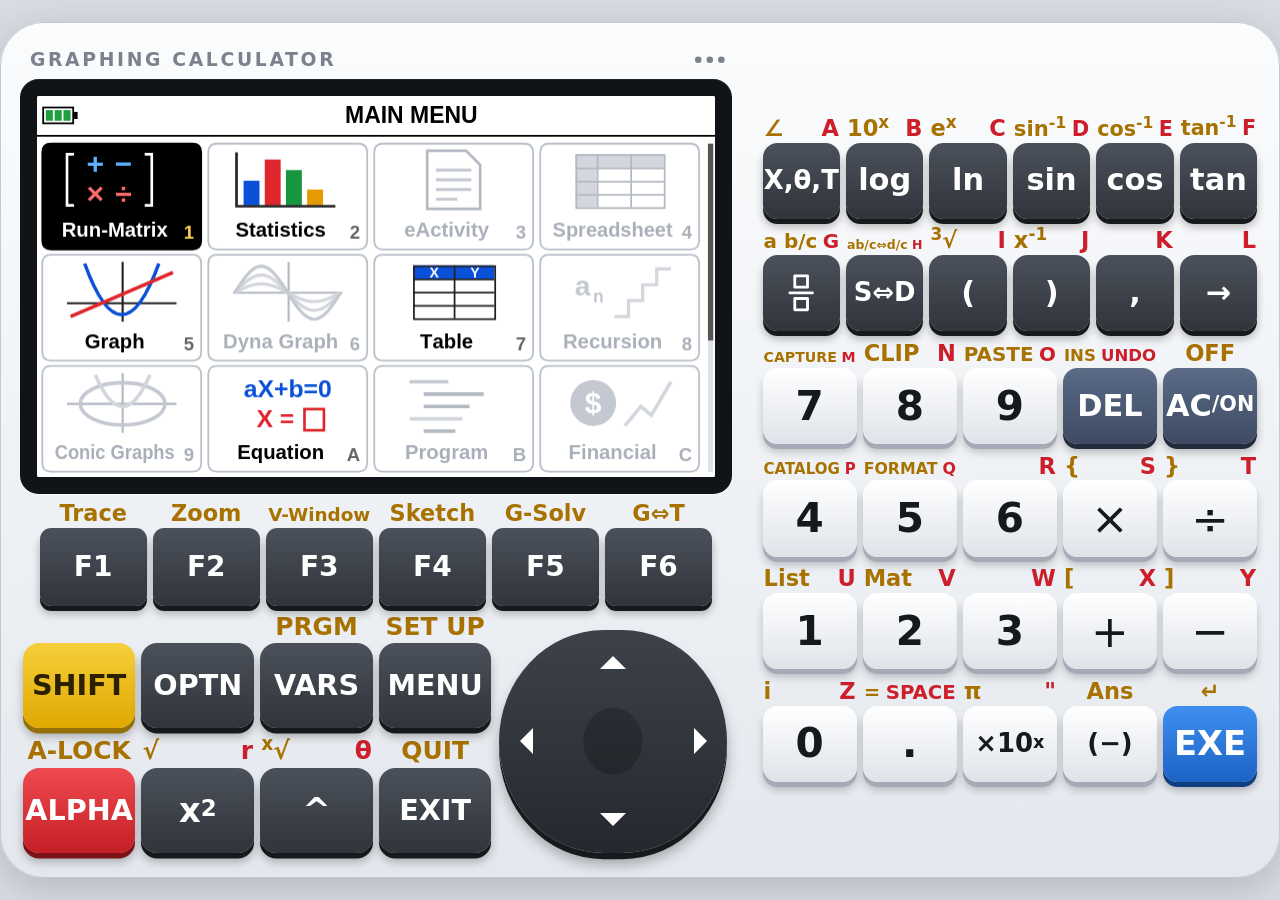
==== index.html @ 88e3cc30 "Новая иконка приложения; общие помощники экрана графика - значок: белый калькулятор с графиком на си" ====
<!doctype html>
<html lang="en">
<head>
<meta charset="utf-8">
<meta name="app-build" content="2026-11-25·31e785da">
<meta name="viewport" content="width=device-width, initial-scale=1, maximum-scale=1, user-scalable=no, viewport-fit=cover">
<meta name="color-scheme" content="light dark">
<meta name="theme-color" content="#d9dde3" media="(prefers-color-scheme: light)">
<meta name="theme-color" content="#000000" media="(prefers-color-scheme: dark)">
<meta name="apple-mobile-web-app-capable" content="yes">
<meta name="mobile-web-app-capable" content="yes">
<meta name="apple-mobile-web-app-status-bar-style" content="default">
<meta name="apple-mobile-web-app-title" content="Graph Calc">
<meta name="application-name" content="Graph Calc">
<meta name="format-detection" content="telephone=no">
<link rel="manifest" href="manifest.webmanifest">
<link rel="icon" type="image/png" sizes="192x192" href="icon-192.png">
<link rel="apple-touch-icon" href="apple-touch-icon.png">
<title>Графический калькулятор</title>
<!--
  Графический калькулятор для учеников: учебная модель школьного графического калькулятора.
  Этот файл собран из исходников в src/ командой python3 tools/build.py — руками его не править.
  Метка сборки (app-build) должна оставаться в самом начале файла: её ставит tools/stamp.py,
  а приложение сравнивает её со свежим index.html на сайте и обновляется само.
-->
<style>
  :root {
    --page: #d9dde3;
    --body-a: #fbfcfd;
    --body-b: #e4e8ee;
    --body-line: #c3c9d2;
    --brand: #7b828d;
    --bezel: #101317;
    --key-a: #4b515b;
    --key-b: #30343b;
    --key-edge: #17191d;
    --key-text: #ffffff;
    --num-a: #ffffff;
    --num-b: #dfe3e9;
    --num-edge: #a4abb6;
    --num-text: #15181c;
    --del-a: #5b6b86;
    --del-b: #3d4a62;
    --del-edge: #232c3d;
    --shift-a: #f6cf3c;
    --shift-b: #e0a800;
    --shift-edge: #94700a;
    --shift-text: #2b2100;
    --alpha-a: #ee4a4f;
    --alpha-b: #c41f26;
    --alpha-edge: #7d1217;
    --exe-a: #3f8ff0;
    --exe-b: #1c63c4;
    --exe-edge: #103f80;
    --legend-s: #a87200;
    --legend-a: #cc1f2b;
    --pad-a: #3d424a;
    --pad-b: #25282e;
    --card: #ffffff;
    --text: #1c1c1e;
    --muted: #6c6c70;
    --line: #d8d8de;
    --accent: #1c63c4;
    --accent-text: #ffffff;
    --field: #f2f2f7;
    color-scheme: light;
  }
  @media (prefers-color-scheme: dark) {
    :root:not([data-theme="light"]) {
      --page: #000000;
      --body-a: #2b2e34;
      --body-b: #1b1d21;
      --body-line: #3a3e46;
      --brand: #8d949f;
      --bezel: #07080a;
      --key-a: #555b66;
      --key-b: #383c44;
      --key-edge: #0c0d0f;
      --num-a: #f3f5f8;
      --num-b: #cfd4db;
      --num-edge: #7d848f;
      --legend-s: #f3c53a;
      --legend-a: #ff6b70;
      --pad-a: #4a505a;
      --pad-b: #2c3037;
      --card: #1c1c1e;
      --text: #f2f2f7;
      --muted: #a1a1a8;
      --line: #38383c;
      --accent: #4f9bf5;
      --accent-text: #00152e;
      --field: #2c2c2e;
      color-scheme: dark;
    }
  }
  :root[data-theme="dark"] {
    --page: #000000;
    --body-a: #2b2e34;
    --body-b: #1b1d21;
    --body-line: #3a3e46;
    --brand: #8d949f;
    --bezel: #07080a;
    --key-a: #555b66;
    --key-b: #383c44;
    --key-edge: #0c0d0f;
    --num-a: #f3f5f8;
    --num-b: #cfd4db;
    --num-edge: #7d848f;
    --legend-s: #f3c53a;
    --legend-a: #ff6b70;
    --pad-a: #4a505a;
    --pad-b: #2c3037;
    --card: #1c1c1e;
    --text: #f2f2f7;
    --muted: #a1a1a8;
    --line: #38383c;
    --accent: #4f9bf5;
    --accent-text: #00152e;
    --field: #2c2c2e;
    color-scheme: dark;
  }

  * { box-sizing: border-box; }
  html { -webkit-text-size-adjust: 100%; text-size-adjust: 100%; height: 100%; }
  body {
    margin: 0;
    height: 100%;
    overflow: hidden;
    overscroll-behavior: none;
    background: var(--page);
    color: var(--text);
    font: 19px/1.4 -apple-system, BlinkMacSystemFont, "SF Pro Text", "Segoe UI", Roboto, system-ui, sans-serif;
    -webkit-tap-highlight-color: transparent;
    -webkit-user-select: none;
    user-select: none;
    -webkit-touch-callout: none;
    touch-action: manipulation;
  }
  button { font: inherit; color: inherit; }

  /* ---------- корпус ---------- */
  #app {
    position: fixed;
    inset: 0;
    display: flex;
    align-items: center;
    justify-content: center;
    padding: env(safe-area-inset-top) env(safe-area-inset-right) env(safe-area-inset-bottom) env(safe-area-inset-left);
  }
  .calc {
    --rh: 56px;            /* высота ряда клавиш (левая часть) */
    --rh2: 56px;           /* высота ряда клавиш (правая часть) */
    --pad: 10px;
    --bez: 9px;
    --gap: 5px;
    width: 393px;
    display: flex;
    flex-direction: column;
    padding: var(--pad);
    background: linear-gradient(180deg, var(--body-a), var(--body-b));
    border-radius: calc(var(--pad) * 2.2);
    box-shadow: inset 0 0 0 1px var(--body-line), 0 10px 40px rgba(0, 0, 0, .18);
    visibility: hidden;
  }
  .calc.ready { visibility: visible; }
  .calc.full { border-radius: 0; box-shadow: none; }
  .calc.land { flex-direction: row; align-items: center; gap: calc(var(--pad) * 1.4); }
  .left, .right { display: flex; flex-direction: column; min-width: 0; }
  .calc.land .left, .calc.land .right { flex: none; }

  .head {
    height: calc(var(--pad) * 1.9);
    display: flex;
    align-items: center;
    justify-content: space-between;
    padding: 0 calc(var(--bez) * .6);
    flex: none;
  }
  .brand { font-size: calc(var(--pad) * .95); font-weight: 700; letter-spacing: .14em; color: var(--brand); white-space: nowrap; }
  .more {
    border: 0; background: transparent; padding: 0; cursor: pointer;
    width: 44px; height: 100%; min-height: 24px; margin-right: -8px;
    display: flex; align-items: center; justify-content: flex-end; color: var(--brand);
  }
  .more svg { width: calc(var(--pad) * 2); height: calc(var(--pad) * 2); min-width: 20px; min-height: 20px; fill: currentColor; }
  .screen {
    flex: none;
    background: var(--bezel);
    border-radius: calc(var(--bez) * 1.1);
    padding: var(--bez);
    box-shadow: inset 0 1px 0 rgba(255, 255, 255, .08), 0 1px 0 rgba(255, 255, 255, .5);
  }
  #lcd { display: block; width: 100%; aspect-ratio: 384 / 216; background: #fff; border-radius: 2px; touch-action: none; }

  /* ---------- клавиши ---------- */
  .frow, .nav, .fn, .numpad { display: grid; flex: none; }
  .frow { grid-template-columns: repeat(6, 1fr); height: calc(var(--rh) * .9); padding: 0 var(--bez); margin-top: calc(var(--gap) * .6); }
  .nav { grid-template-columns: repeat(6, 1fr); grid-template-rows: repeat(2, var(--rh)); }
  .fn { grid-template-columns: repeat(6, 1fr); grid-auto-rows: var(--rh2); }
  .numpad { grid-template-columns: repeat(5, 1fr); grid-auto-rows: var(--rh2); }
  .calc.land .fn, .calc.land .numpad { width: var(--rw); }

  .kc { display: flex; flex-direction: column; justify-content: flex-end; min-width: 0; padding: 0 calc(var(--gap) / 2) var(--gap); }
  .lg {
    display: flex; justify-content: space-between; align-items: flex-end; gap: 2px;
    height: calc(var(--kh) * .27); min-height: 10px;
    font-size: calc(var(--kh) * .2); line-height: 1; font-weight: 700; white-space: nowrap;
    padding: 0 1px calc(var(--kh) * .03);
    overflow: hidden;
  }
  .nav { --kh: var(--rh); }
  .frow { --kh: calc(var(--rh) * .9); }
  .fn, .numpad { --kh: var(--rh2); }
  .lg .ls { color: var(--legend-s); }
  .lg .la { color: var(--legend-a); margin-left: auto; }
  .lg.c { justify-content: center; }
  .lg sup { font-size: .75em; line-height: 0; }
  .key {
    flex: 1; min-height: 0; min-width: 0;
    display: flex; align-items: center; justify-content: center;
    border: 0; border-radius: calc(var(--kh) * .13);
    padding: 0;
    background: linear-gradient(180deg, var(--key-a), var(--key-b));
    color: var(--key-text);
    font-size: calc(var(--kh) * .27);
    font-weight: 600;
    line-height: 1;
    white-space: nowrap;
    box-shadow: 0 calc(var(--kh) * .045) 0 var(--key-edge), 0 calc(var(--kh) * .07) calc(var(--kh) * .08) rgba(0, 0, 0, .28);
    cursor: pointer;
    touch-action: none;
    position: relative;
    top: 0;
  }
  .key sup { font-size: .68em; line-height: 0; position: relative; top: -.1em; }
  .key.on, .dp.on { filter: brightness(.78); }
  .key.on { top: calc(var(--kh) * .035); box-shadow: 0 calc(var(--kh) * .01) 0 var(--key-edge); }
  .key.f { border-radius: calc(var(--kh) * .1); font-size: calc(var(--kh) * .25); }
  .frow .kc { padding-bottom: calc(var(--gap) * .6); }
  .key.shift { background: linear-gradient(180deg, var(--shift-a), var(--shift-b)); color: var(--shift-text); box-shadow: 0 calc(var(--kh) * .045) 0 var(--shift-edge), 0 calc(var(--kh) * .07) calc(var(--kh) * .08) rgba(0, 0, 0, .28); }
  .key.alpha { background: linear-gradient(180deg, var(--alpha-a), var(--alpha-b)); box-shadow: 0 calc(var(--kh) * .045) 0 var(--alpha-edge), 0 calc(var(--kh) * .07) calc(var(--kh) * .08) rgba(0, 0, 0, .28); }
  .key.num { background: linear-gradient(180deg, var(--num-a), var(--num-b)); color: var(--num-text); font-size: calc(var(--kh) * .36); box-shadow: 0 calc(var(--kh) * .045) 0 var(--num-edge), 0 calc(var(--kh) * .07) calc(var(--kh) * .08) rgba(0, 0, 0, .22); }
  .key.op { font-size: calc(var(--kh) * .4); font-weight: 500; }
  .key.del { background: linear-gradient(180deg, var(--del-a), var(--del-b)); box-shadow: 0 calc(var(--kh) * .045) 0 var(--del-edge), 0 calc(var(--kh) * .07) calc(var(--kh) * .08) rgba(0, 0, 0, .28); font-size: calc(var(--kh) * .27); }
  .key.exe { background: linear-gradient(180deg, var(--exe-a), var(--exe-b)); box-shadow: 0 calc(var(--kh) * .045) 0 var(--exe-edge), 0 calc(var(--kh) * .07) calc(var(--kh) * .08) rgba(0, 0, 0, .28); font-size: calc(var(--kh) * .3); }
  .key.sm { font-size: calc(var(--kh) * .23); }
  .key svg { height: 52%; width: auto; fill: none; stroke: currentColor; stroke-width: 2; stroke-linecap: round; stroke-linejoin: round; }

  /* крестовина */
  .dpad-cell { grid-column: 5 / 7; grid-row: 1 / 3; display: flex; align-items: center; justify-content: center; padding: calc(var(--rh) * .16) 0 var(--gap); }
  .dpad {
    height: 100%; aspect-ratio: 1.25 / 1; max-width: 96%;
    position: relative; border-radius: 46% / 50%; overflow: hidden;
    background: linear-gradient(180deg, var(--pad-a), var(--pad-b));
    box-shadow: 0 calc(var(--rh) * .05) 0 var(--key-edge), 0 calc(var(--rh) * .09) calc(var(--rh) * .1) rgba(0, 0, 0, .3);
  }
  .dp { position: absolute; inset: 0; border: 0; padding: 0; background: transparent; color: #fff; cursor: pointer; touch-action: none; }
  .dp.on { background: rgba(0, 0, 0, .35); }
  .dp[data-k="UP"] { clip-path: polygon(0 0, 100% 0, 50% 50%); }
  .dp[data-k="DOWN"] { clip-path: polygon(0 100%, 100% 100%, 50% 50%); }
  .dp[data-k="LEFT"] { clip-path: polygon(0 0, 0 100%, 50% 50%); }
  .dp[data-k="RIGHT"] { clip-path: polygon(100% 0, 100% 100%, 50% 50%); }
  .dp i { position: absolute; width: 0; height: 0; border: calc(var(--rh) * .11) solid transparent; }
  .dp[data-k="UP"] i { left: 50%; top: 12%; transform: translateX(-50%); border-top-width: 0; border-bottom-color: currentColor; }
  .dp[data-k="DOWN"] i { left: 50%; bottom: 12%; transform: translateX(-50%); border-bottom-width: 0; border-top-color: currentColor; }
  .dp[data-k="LEFT"] i { top: 50%; left: 9%; transform: translateY(-50%); border-left-width: 0; border-right-color: currentColor; }
  .dp[data-k="RIGHT"] i { top: 50%; right: 9%; transform: translateY(-50%); border-right-width: 0; border-left-color: currentColor; }
  .dpad::after { content: ""; position: absolute; left: 50%; top: 50%; width: 26%; height: 30%; transform: translate(-50%, -50%); border-radius: 50%; background: rgba(0, 0, 0, .22); pointer-events: none; }

  /* ---------- окно настроек приложения ---------- */
  .sheet { position: fixed; inset: 0; background: rgba(0, 0, 0, .45); display: flex; align-items: center; justify-content: center; padding: 16px; z-index: 50; -webkit-user-select: none; user-select: none; }
  .sheet[hidden] { display: none; }
  .sheet-card { width: min(440px, 100%); background: var(--card); color: var(--text); border-radius: 22px; padding: 24px; box-shadow: 0 20px 60px rgba(0, 0, 0, .35); }
  .sheet-card h2 { margin: 0 0 16px; font-size: 24px; line-height: 1.2; }
  .sheet-row { display: flex; align-items: center; justify-content: space-between; gap: 12px; min-height: 56px; border-top: 1px solid var(--line); flex-wrap: wrap; padding: 6px 0; }
  .sheet-row b { font-weight: 600; font-variant-numeric: tabular-nums; }
  .sheet-note { margin: 4px 0 16px; padding-top: 10px; border-top: 1px solid var(--line); color: var(--muted); font-size: 16px; }
  .sheet-note:empty { margin-bottom: 8px; }
  .seg { display: inline-flex; background: var(--field); border-radius: 12px; padding: 3px; }
  .seg button { border: 0; background: transparent; min-width: 64px; min-height: 44px; padding: 0 14px; border-radius: 9px; cursor: pointer; color: var(--muted); font-size: 17px; }
  .seg button[aria-pressed="true"] { background: var(--card); color: var(--text); box-shadow: 0 1px 3px rgba(0, 0, 0, .18); font-weight: 600; }
  .btn { display: inline-flex; align-items: center; justify-content: center; min-height: 52px; padding: 12px 24px; border: 0; border-radius: 14px; background: var(--accent); color: var(--accent-text); font-weight: 600; cursor: pointer; touch-action: manipulation; }
  .btn:active { opacity: .75; }
  .btn.ghost { background: transparent; color: var(--accent); padding: 12px 6px; min-height: 44px; font-size: 17px; }
  .btn.wide { width: 100%; }

  /* плашка «Вышла новая версия» */
  #updbar {
    position: fixed; left: 50%; top: calc(12px + env(safe-area-inset-top)); transform: translateX(-50%);
    width: min(520px, calc(100% - 24px)); display: flex; align-items: center; gap: 10px;
    padding: 10px 10px 10px 18px; background: var(--card); color: var(--text);
    border: 1px solid var(--line); border-radius: 18px; box-shadow: 0 8px 30px rgba(0, 0, 0, .3); z-index: 100;
  }
  #updbar span { flex: 1; line-height: 1.3; font-size: 17px; }
  #updbar small { display: block; color: var(--muted); font-size: 15px; }
  #updbar .btn { min-height: 46px; padding: 10px 18px; }
  #updbar .x { border: 0; background: transparent; color: var(--muted); font-size: 22px; min-width: 44px; min-height: 44px; cursor: pointer; }
  #toast {
    position: fixed; left: 50%; top: calc(16px + env(safe-area-inset-top)); transform: translateX(-50%);
    max-width: calc(100% - 32px); padding: 12px 20px; border-radius: 14px; background: var(--text); color: var(--card);
    font-size: 17px; z-index: 101; opacity: 0; pointer-events: none; transition: opacity .25s; white-space: nowrap;
  }
  #toast.on { opacity: 1; }
  @media (prefers-reduced-motion: reduce) { * { transition: none !important; } }
</style>
</head>
<body>
<div id="app">
  <div class="calc" id="calc">
    <div class="left">
      <div class="head">
        <span class="brand">GRAPHING CALCULATOR</span>
        <button type="button" class="more" id="more" aria-label="App settings"><svg viewBox="0 0 24 24" aria-hidden="true"><circle cx="5" cy="12" r="2"/><circle cx="12" cy="12" r="2"/><circle cx="19" cy="12" r="2"/></svg></button>
      </div>
      <div class="screen"><canvas id="lcd" width="384" height="216" aria-label="Calculator display"></canvas></div>
      <div class="frow" id="k-f"></div>
      <div class="nav" id="k-nav"></div>
    </div>
    <div class="right">
      <div class="fn" id="k-fn"></div>
      <div class="numpad" id="k-num"></div>
    </div>
  </div>
</div>

<div class="sheet" id="sheet" hidden>
  <div class="sheet-card" role="dialog" aria-modal="true" aria-labelledby="sheet-title">
    <h2 id="sheet-title">Graphing Calculator</h2>
    <div class="sheet-row">
      <span>Theme</span>
      <div class="seg" role="group" aria-label="Theme">
        <button type="button" data-theme-set="auto">Auto</button>
        <button type="button" data-theme-set="light">Light</button>
        <button type="button" data-theme-set="dark">Dark</button>
      </div>
    </div>
    <div class="sheet-row" id="vib-row">
      <span>Key vibration</span>
      <div class="seg" role="group" aria-label="Key vibration">
        <button type="button" data-vib-set="on">On</button>
        <button type="button" data-vib-set="off">Off</button>
      </div>
    </div>
    <div class="sheet-row">
      <span>Version <b id="ver"></b></span>
      <button type="button" class="btn ghost" id="checkupd">Check for update</button>
    </div>
    <p class="sheet-note" id="offline-note"></p>
    <button type="button" class="btn wide" id="sheet-close">Done</button>
  </div>
</div>
<div id="toast" role="status" aria-live="polite"></div>

<script>
(() => {
'use strict';
// ══════ 00-util.js — общее: ошибки, особые знаки, настройки, память калькулятора ══════

class CalcError extends Error {
  constructor(type, pos) { super(type); this.type = type; this.pos = pos; }
}
const fail = (type, pos) => { throw new CalcError(type, pos); };

// Особые знаки экрана: один символ — одно знакоместо, рисуются вручную (см. 30-lcd.js)
const G = {
  INV: '',   // ⁻¹
  NEG: '',   // минус числа — клавиша (−)
  TEN: '',   // маленькое «10» (10^x в строчном вводе)
  XRT: '',   // ˣ√
  CBRT: '',  // ³√
  FRC: '',   // ⌟ — черта дроби в строчном вводе
  EE: '',    // ᴇ — «на десять в степени»
  XBAR: '',  // x̄
  YBAR: '',  // ȳ
  RAD: '',   // ʳ
  GRA: '',   // ᵍ
  XHAT: '',  // x̂
  YHAT: '',  // ŷ
  SQ: '',    // ² — клавиша x²
  PERM: '',  // P (nPr)
  COMB: '',  // C (nCr)
  YV: '',    // Y графика: Y1, Y2…
  SXN: '',   // σ с индексом x (σx)
  BOX: '',   // пустое место шаблона
  DX: ''     // «d» в d/dx (не переменная)
};

// Настройки экрана Setup — общие для всех режимов
const S = {
  io: 'Math',        // Input/Output: Math | Line
  mode: 'Comp',      // Mode: только Comp (системы счисления не делаются)
  cplx: 'Real',      // Complex Mode: только Real
  frac: 'd/c',       // Frac Result: d/c | ab/c
  funcType: 'Y=',    // Func Type
  drawType: 'Connect', // Draw Type: Connect | Plot
  deriv: 'Off',      // Derivative
  angle: 'Rad',      // Angle: Deg | Rad | Gra
  coord: 'On',       // Coord
  grid: 'Off',       // Grid: Off | On | Line
  axes: 'On',        // Axes: On | Off | Scale
  label: 'Off',      // Label
  disp: 'Norm',      // Display: Fix | Sci | Norm
  dispN: 1,
  graphFunc: 'On',   // Graph Func
  statWind: 'Auto',  // Stat Wind
  q1q3: 'Std',       // Q1Q3 Type: Std | OnData
  tableVar: 'Range', // Variable (Table)
  ineq: 'Union',     // Ineq Type
  simul: 'On'        // Simul Graph
};

const S_DEF = { ...S };             // заводские значения (для сброса)

// Переменные A–Z, r, θ
const VARS = [...'ABCDEFGHIJKLMNOPQRSTUVWXYZ', 'r', 'θ'];
const VIX = {};
VARS.forEach((n, i) => { VIX[n] = i; });
const fv = new Float64Array(VARS.length);   // значения переменных для быстрого счёта (графики)

const mem = {
  vars: {},        // имя → число {v, ex, dec}
  ans: null,       // последний ответ (число)
  listAns: null,
  matAns: null,
  lists: [],       // List 1…26: массивы чисел
  listSub: [],     // подписи списков (SUB)
  mats: {},        // Mat A…Z
  fn: []           // функции Y1…Y20 (см. 65-func.js)
};

// ══════ 10-num.js — числа: точные формы (дроби, корни, π) и вывод как на калькуляторе ══════
//
// Число — объект {v, ex, dec}:
//   v   — значение (double);
//   ex  — точная форма или null: {t: [[n, d, r], …], pi}, значение = Σ n/d·√r, а при pi — ещё ·π;
//   dec — в расчёте участвовала десятичная запись, поэтому ответ показывается десятичным.

const LIM = 9e15;
const igcd = (a, b) => { a = Math.abs(a); b = Math.abs(b); while (b) { const t = a % b; a = b; b = t; } return a; };
const ms = (a, b) => { const p = a * b; return Math.abs(p) > LIM ? NaN : p; };   // умножение целых с защитой от переполнения

function mkTerm(n, d, r) {
  if (!Number.isFinite(n) || !Number.isFinite(d) || !Number.isFinite(r) || d === 0) return null;
  if (d < 0) { n = -n; d = -d; }
  const g = igcd(n, d) || 1;
  n /= g; d /= g;
  if (Math.abs(n) > LIM || d > LIM || r > LIM) return null;
  return [n, d, r];
}

const EX0 = () => ({ t: [], pi: false });
const exInt = (n) => (Number.isInteger(n) && Math.abs(n) <= LIM ? { t: n ? [[n, 1, 1]] : [], pi: false } : null);
const exRat = (n, d) => { const m = mkTerm(n, d, 1); return m ? { t: m[0] ? [m] : [], pi: false } : null; };
const exPi = () => ({ t: [[1, 1, 1]], pi: true });

function exVal(a) {
  let s = 0;
  for (const [n, d, r] of a.t) s += (n / d) * (r === 1 ? 1 : Math.sqrt(r));
  return a.pi ? s * Math.PI : s;
}

function exAdd(a, b) {
  if (!a || !b) return null;
  if (!a.t.length) return b;
  if (!b.t.length) return a;
  if (a.pi !== b.pi) return null;
  const t = a.t.map((x) => x.slice());
  for (const y of b.t) {
    const k = t.findIndex((x) => x[2] === y[2]);
    if (k < 0) { t.push(y.slice()); continue; }
    const m = mkTerm(ms(t[k][0], y[1]) + ms(y[0], t[k][1]), ms(t[k][1], y[1]), y[2]);
    if (!m) return null;
    t[k] = m;
  }
  const r = t.filter((x) => x[0] !== 0).sort((x, y) => x[2] - y[2]);
  if (r.length > 2) return null;
  return { t: r, pi: r.length ? a.pi : false };
}
const exNeg = (a) => (a ? { t: a.t.map(([n, d, r]) => [-n, d, r]), pi: a.pi } : null);
const exSub = (a, b) => exAdd(a, exNeg(b));

function exMul(a, b) {
  if (!a || !b) return null;
  if (!a.t.length || !b.t.length) return EX0();
  if (a.pi && b.pi) return null;
  let res = EX0();
  for (const x of a.t) for (const y of b.t) {
    const g = igcd(x[2], y[2]);
    const m = mkTerm(ms(ms(x[0], y[0]), g), ms(x[1], y[1]), ms(x[2] / g, y[2] / g));
    if (!m) return null;
    res = exAdd(res, { t: [m], pi: false });
    if (!res) return null;
  }
  const pi = a.pi || b.pi;
  if (pi && res.t.some((x) => x[2] !== 1)) return null;
  return { t: res.t, pi: res.t.length ? pi : false };
}

function exInv(a) {
  if (!a || !a.t.length || a.pi) return null;
  if (a.t.length === 1) {
    const [n, d, r] = a.t[0];
    const m = mkTerm(d, ms(n, r), r);
    return m ? { t: [m], pi: false } : null;
  }
  // 1/(p + q) = (p − q)/(p² − q²)
  const p = { t: [a.t[0]], pi: false }, q = { t: [a.t[1]], pi: false };
  const den = exSub(exMul(p, p), exMul(q, q));
  if (!den || !den.t.length) return null;
  return exMul(exSub(p, q), exInv(den));
}
const exDiv = (a, b) => (a && b && a.pi && b.pi
  ? exMul({ t: a.t, pi: false }, exInv({ t: b.t, pi: false }))      // π/π сокращается
  : exMul(a, exInv(b)));

function exPowInt(a, k) {
  if (!a || !Number.isInteger(k) || Math.abs(k) > 200) return null;
  if (k < 0) return exInv(exPowInt(a, -k));
  let res = exInt(1), base = a;
  while (k > 0 && res) {
    if (k & 1) res = exMul(res, base);
    k >>= 1;
    if (k) { base = exMul(base, base); if (!base) return null; }
  }
  return res;
}

// N = s²·r, r свободно от квадратов
function sqFree(N) {
  let s = 1, r = 1, m = N;
  for (let p = 2; p * p <= m; p += (p === 2 ? 1 : 2)) {
    let c = 0;
    while (m % p === 0) { m /= p; c++; }
    if (c) { s *= p ** (c >> 1); if (c & 1) r *= p; }
  }
  return [s, r * m];
}

function exSqrt(a) {
  if (!a || a.pi) return null;
  if (!a.t.length) return EX0();
  if (a.t.length !== 1 || a.t[0][2] !== 1) return null;
  const [n, d] = a.t[0];
  if (n < 0) return null;
  const N = ms(n, d);
  if (!(N <= 1e12)) return null;
  const [s, r] = sqFree(N);
  const m = mkTerm(s, d, r);
  return m ? { t: [m], pi: false } : null;
}

const exIsRat = (a) => !!a && !a.pi && (a.t.length === 0 || (a.t.length === 1 && a.t[0][2] === 1));
const exIsInt = (a) => exIsRat(a) && (a.t.length === 0 || a.t[0][1] === 1);
const exEq = (a, b) => { const d = exSub(a, b); return !!d && d.t.length === 0; };

// ---------- числа ----------
const R = (v, ex, dec) => ({ v, ex: ex || null, dec: !!dec });
const RI = (n) => R(n, exInt(n), false);
const RX = (ex, dec) => R(exVal(ex), ex, dec);
const r15 = (x) => (x === 0 || !Number.isFinite(x) ? x : Number(x.toPrecision(15)));
const isNum = (a) => !!a && typeof a === 'object' && typeof a.v === 'number';

// Результат «не точной» функции: целые значения от точных аргументов остаются точными (log 100 = 2)
function RF(v, exactIn, dec) {
  if (!Number.isFinite(v)) fail('Ma ERROR');
  if (exactIn) {
    const q = r15(v);
    if (Number.isInteger(q) && Math.abs(q) < 1e10) return R(q, exInt(q), dec);
  }
  return R(v, null, dec);
}

function sAdd(a, b) {
  const ex = a.ex && b.ex ? exAdd(a.ex, b.ex) : null;
  return ex ? RX(ex, a.dec || b.dec) : RF(a.v + b.v, false, a.dec || b.dec);
}
function sSub(a, b) {
  const ex = a.ex && b.ex ? exSub(a.ex, b.ex) : null;
  return ex ? RX(ex, a.dec || b.dec) : RF(a.v - b.v, false, a.dec || b.dec);
}
function sMul(a, b) {
  const ex = a.ex && b.ex ? exMul(a.ex, b.ex) : null;
  return ex ? RX(ex, a.dec || b.dec) : RF(a.v * b.v, false, a.dec || b.dec);
}
function sDiv(a, b) {
  if (b.v === 0) fail('Ma ERROR');
  const ex = a.ex && b.ex ? exDiv(a.ex, b.ex) : null;
  return ex ? RX(ex, a.dec || b.dec) : RF(a.v / b.v, false, a.dec || b.dec);
}
const sNeg = (a) => R(-a.v, exNeg(a.ex), a.dec);

// Степень вещественных чисел; отрицательное основание — только для показателя m/n с нечётным n
function fPow(a, b) {
  if (a === 0) return b > 0 ? 0 : NaN;
  if (a < 0 && !Number.isInteger(b)) {
    for (let d = 3; d <= 99; d += 2) {
      const n = b * d, rn = Math.round(n);
      if (Math.abs(n - rn) < 1e-11 * Math.max(1, Math.abs(n))) return (rn % 2 ? -1 : 1) * Math.pow(-a, b);
    }
    return NaN;
  }
  return Math.pow(a, b);
}

function sPow(a, b) {
  const dec = a.dec || b.dec;
  if (a.v === 0 && b.v <= 0) fail('Ma ERROR');
  if (a.ex && b.ex && exIsRat(b.ex)) {
    const [n, d] = b.ex.t.length ? b.ex.t[0] : [0, 1];
    if (d === 1 && Math.abs(n) <= 200) {
      const ex = exPowInt(a.ex, n);
      if (ex) return RX(ex, dec);
    } else if (d === 2 && Math.abs(n) <= 9 && a.v >= 0) {
      const ex = exPowInt(exSqrt(a.ex), n);
      if (ex) return RX(ex, dec);
    }
  }
  return RF(fPow(a.v, b.v), !!(a.ex && b.ex), dec);
}

function sSqrt(a) {
  if (a.v < 0) fail('Non-Real ERROR');
  const ex = a.ex ? exSqrt(a.ex) : null;
  return ex ? RX(ex, a.dec) : RF(Math.sqrt(a.v), !!a.ex, a.dec);
}

// Десятичная запись → число: '12.5' → 25/2 (dec), '3' → 3
function numFromLiteral(mant, exp) {
  const hasDot = mant.includes('.');
  let [ip, fp = ''] = mant.split('.');
  if (ip === '' && fp === '') { ip = '1'; }         // «ᴇ3» = 1×10³
  const digits = (ip + fp).replace(/^0+/, '') || '0';
  const e = (exp || 0) - fp.length;
  const v = Number((ip || '0') + (fp ? '.' + fp : '') + 'e' + (exp || 0));
  if (!Number.isFinite(v)) fail('Ma ERROR');
  let ex = null;
  if (digits.length <= 15) {
    const m = Number(digits);
    if (e >= 0 && e <= 15) ex = exInt(m * 10 ** e);
    else if (e < 0 && e >= -15) ex = exRat(m, 10 ** -e);
  }
  return R(ex ? exVal(ex) : v, ex, hasDot);
}

// Приближение дробью (для S⇔D, когда точной формы нет)
function ratApprox(v) {
  if (!Number.isFinite(v) || Math.abs(v) > 1e10) return null;
  const neg = v < 0, x0 = Math.abs(v);
  if (Number.isInteger(x0)) return exInt(v);
  let h1 = 1, h0 = 0, k1 = 0, k0 = 1, x = x0;
  for (let i = 0; i < 40; i++) {
    const a = Math.floor(x);
    const h = a * h1 + h0, k = a * k1 + k0;
    if (h > 1e10 || k > 1e9) return null;
    h0 = h1; h1 = h; k0 = k1; k1 = k;
    if (Math.abs(h / k - x0) <= 4e-15 * Math.max(1, x0)) {
      if (String(h).length + String(k).length > 9) return null;
      return exRat(neg ? -h : h, k);
    }
    const f = x - a;
    if (f < 1e-13) return null;
    x = 1 / f;
  }
  return null;
}

// ---------- десятичный вывод ----------
// Строка в знаках экрана: «−», «.», цифры, G.EE, «+»
function fmtNum(v, opt) {
  const disp = (opt && opt.disp) || S.disp, dn = opt && opt.dispN !== undefined ? opt.dispN : S.dispN;
  if (!Number.isFinite(v)) fail('Ma ERROR');
  if (v === 0) v = 0;
  const neg = v < 0 ? '−' : '';
  const a = Math.abs(v);
  const sci = (digits, trim) => {
    let [m, e] = a.toExponential(Math.max(0, digits - 1)).split('e');
    if (trim && m.includes('.')) m = m.replace(/0+$/, '').replace(/\.$/, '');
    const en = Number(e);
    return neg + m + G.EE + (en < 0 ? '−' : '+') + String(Math.abs(en)).padStart(2, '0');
  };
  if (disp === 'Sci') return sci(dn === 0 ? 10 : dn, false);
  if (disp === 'Fix') {
    if (a >= 1e10) return sci(10, true);
    const s = a.toFixed(dn);
    return (Number(s) === 0 ? '' : neg) + s;
  }
  if (a === 0) return '0';
  const e = Number(a.toExponential(9).split('e')[1]);
  const lo = dn === 2 ? -9 : -2;
  if (e < lo || e >= 10) return sci(10, true);
  let s = a.toFixed(Math.max(0, 9 - e));
  if (s.includes('.')) s = s.replace(/0+$/, '').replace(/\.$/, '');
  return neg + s;
}

// ---------- вывод ответа «естественной» записью ----------
// Строка ответа — тот же формат, что у редактора: массив знаков и шаблонов {t, s: [строки]}
const D = (s) => [...s];
const tplFrac = (a, b) => ({ t: 'frac', s: [a, b] });
const tplSqrt = (a) => ({ t: 'sqrt', s: [a] });
const digitsOf = (n) => String(Math.abs(n)).length;

function exactRow(ex) {
  const t = ex.t;
  if (!t.length) return ['0'];
  const I = (n) => D(String(Math.abs(n)));
  if (ex.pi) {
    const [n, d] = t[0];
    if (digitsOf(n) + digitsOf(d) > 9) return null;
    const sign = n < 0 ? ['−'] : [], an = Math.abs(n);
    if (d === 1) return [...sign, ...(an === 1 ? [] : I(an)), 'π'];
    return [...sign, tplFrac(I(an), I(d)), 'π'];
  }
  if (t.length === 1 && t[0][2] === 1) {
    const [n, d] = t[0];
    if (d === 1) return Math.abs(n) < 1e10 ? [...(n < 0 ? ['−'] : []), ...I(n)] : null;
    if (digitsOf(n) + digitsOf(d) + 1 > 10) return null;
    const an = Math.abs(n), sign = n < 0 ? ['−'] : [];
    if (S.frac === 'ab/c' && an > d) {
      const w = Math.floor(an / d);
      return [...sign, { t: 'mixed', s: [I(w), I(an - w * d), I(d)] }];
    }
    return [...sign, tplFrac(I(an), I(d))];
  }
  // корни: (a√b + c√d)/e
  const lcm = t.length === 2 ? (t[0][1] / igcd(t[0][1], t[1][1])) * t[1][1] : t[0][1];
  if (lcm >= 100) return null;
  let terms = t.map(([n, d, r]) => [n * (lcm / d), r]);
  if (terms.some(([a, r]) => Math.abs(a) >= 100 || r >= 1000)) return null;
  if (terms.length === 2 && terms[0][0] < 0 && terms[1][0] > 0) terms = [terms[1], terms[0]];
  const body = ([a, r]) => (r === 1 ? I(a) : [...(Math.abs(a) === 1 ? [] : I(a)), tplSqrt(I(r))]);
  if (terms.length === 1) {
    const [a] = terms[0];
    const sign = a < 0 ? ['−'] : [];
    return lcm === 1 ? [...sign, ...body(terms[0])] : [...sign, tplFrac(body(terms[0]), I(lcm))];
  }
  const num = [];
  terms.forEach((tm, i) => {
    if (tm[0] < 0) num.push('−'); else if (i) num.push('+');
    num.push(...body(tm));
  });
  return lcm === 1 ? num : [tplFrac(num, I(lcm))];
}

// Точная запись в одну строку (Line): только дроби
function exactLine(ex) {
  if (!exIsRat(ex)) return null;
  if (!ex.t.length) return ['0'];
  const [n, d] = ex.t[0];
  const sign = n < 0 ? ['−'] : [], an = Math.abs(n);
  if (d === 1) return an < 1e10 ? [...sign, ...D(String(an))] : null;
  if (digitsOf(n) + digitsOf(d) + 1 > 10) return null;
  if (S.frac === 'ab/c' && an > d) {
    const w = Math.floor(an / d);
    return [...sign, ...D(String(w)), G.FRC, ...D(String(an - w * d)), G.FRC, ...D(String(d))];
  }
  return [...sign, ...D(String(an)), G.FRC, ...D(String(d))];
}

// Можно ли показать число точно (и отличается ли это от десятичной записи)
function exactForm(x, math) {
  if (!x.ex) return null;
  if (exIsInt(x.ex)) return null;
  return math ? exactRow(x.ex) : exactLine(x.ex);
}

// Строка для показа числа. mode: 'auto' | 'dec' | 'exact'
function numRow(x, mode, math) {
  if (math === undefined) math = S.io === 'Math';
  if (mode !== 'dec' && x.ex && (mode === 'exact' || !x.dec)) {
    const row = math ? exactRow(x.ex) : exactLine(x.ex);
    if (row) return row;
  }
  return D(fmtNum(x.v));
}

// ══════ 15-numeric.js — вещественные функции и численные методы (без точных форм) ══════

const angK = () => (S.angle === 'Deg' ? Math.PI / 180 : S.angle === 'Gra' ? Math.PI / 200 : 1);

function fSin(x) {
  if (S.angle !== 'Rad') {
    const p = S.angle === 'Deg' ? 360 : 400;
    const r = x % p;
    if (r % (p / 2) === 0) return 0;
    return r15(Math.sin(r * angK()));
  }
  const r = Math.sin(x);
  return Math.abs(r) < 1e-15 && Math.abs(x) > 1e-9 ? 0 : r;
}
function fCos(x) {
  if (S.angle !== 'Rad') {
    const p = S.angle === 'Deg' ? 360 : 400;
    const r = Math.abs(x % p);
    if (r === p / 4 || r === 3 * p / 4) return 0;
    return r15(Math.cos(r * angK()));
  }
  const r = Math.cos(x);
  return Math.abs(r) < 1e-15 ? 0 : r;
}
function fTan(x) {
  const c = fCos(x);
  if (c === 0) return NaN;
  const s = fSin(x);
  return S.angle === 'Rad' ? s / c : r15(s / c);
}
const fAng = (r) => (S.angle === 'Rad' ? r : r15(r / angK()));
const fAsin = (x) => (x < -1 || x > 1 ? NaN : fAng(Math.asin(x)));
const fAcos = (x) => (x < -1 || x > 1 ? NaN : fAng(Math.acos(x)));
const fAtan = (x) => fAng(Math.atan(x));

function fFact(n) {
  if (!Number.isInteger(n) || n < 0 || n > 69) return NaN;
  let r = 1;
  for (let i = 2; i <= n; i++) r *= i;
  return r;
}
function fPerm(n, r) {
  if (!Number.isInteger(n) || !Number.isInteger(r) || r < 0 || n < r) return NaN;
  let p = 1;
  for (let i = 0; i < r; i++) { p *= n - i; if (!Number.isFinite(p)) return NaN; }
  return p;
}
function fComb(n, r) {
  if (!Number.isInteger(n) || !Number.isInteger(r) || r < 0 || n < r) return NaN;
  r = Math.min(r, n - r);
  let c = 1;
  for (let i = 1; i <= r; i++) { c = c * (n - r + i) / i; if (!Number.isFinite(c)) return NaN; }
  return Math.round(c);
}
function fGcd(a, b) {
  if (!Number.isInteger(a) || !Number.isInteger(b)) return NaN;
  return igcd(a, b);
}
function fLcm(a, b) {
  if (!Number.isInteger(a) || !Number.isInteger(b)) return NaN;
  const g = igcd(a, b);
  return g ? Math.abs(a / g * b) : 0;
}

// Функции одного аргумента (префиксные и постфиксные) для быстрого счёта
const F1 = {
  sin: fSin, cos: fCos, tan: fTan, asin: fAsin, acos: fAcos, atan: fAtan,
  sinh: Math.sinh, cosh: Math.cosh, tanh: Math.tanh,
  asinh: Math.asinh, acosh: (x) => (x < 1 ? NaN : Math.acosh(x)), atanh: (x) => (x <= -1 || x >= 1 ? NaN : Math.atanh(x)),
  log: (x) => (x > 0 ? Math.log10(x) : NaN), ln: (x) => (x > 0 ? Math.log(x) : NaN),
  p10: (x) => 10 ** x, exp: Math.exp,
  sqrt: (x) => (x < 0 ? NaN : Math.sqrt(x)), cbrt: Math.cbrt,
  neg: (x) => -x, abs: Math.abs, int: Math.trunc, frac: (x) => r15(x - Math.trunc(x)), intg: Math.floor,
  not: (x) => (x === 0 ? 1 : 0),
  sq: (x) => x * x, inv: (x) => (x === 0 ? NaN : 1 / x), fact: fFact,
  deg: (x) => x * (Math.PI / 180) / angK(), rad: (x) => x / angK(), gra: (x) => x * (Math.PI / 200) / angK(),
  pct: (x) => x / 100
};

// Функции двух аргументов
const F2 = {
  '+': (a, b) => a + b, '−': (a, b) => a - b, '×': (a, b) => a * b,
  '÷': (a, b) => (b === 0 ? NaN : a / b),
  '^': fPow,
  xrt: (a, b) => (a === 0 ? NaN : fPow(b, 1 / a)),
  nPr: fPerm, nCr: fComb,
  'Int÷': (a, b) => (b === 0 ? NaN : Math.trunc(a / b)),
  Rmdr: (a, b) => (b === 0 ? NaN : a - b * Math.trunc(a / b)),
  '=': (a, b) => (a === b ? 1 : 0), '≠': (a, b) => (a !== b ? 1 : 0),
  '>': (a, b) => (a > b ? 1 : 0), '<': (a, b) => (a < b ? 1 : 0),
  '≥': (a, b) => (a >= b ? 1 : 0), '≤': (a, b) => (a <= b ? 1 : 0),
  And: (a, b) => (a !== 0 && b !== 0 ? 1 : 0), Or: (a, b) => (a !== 0 || b !== 0 ? 1 : 0)
};

// ---------- производные ----------
// Метод Риддерса: экстраполяция центральных разностей
function ridders(g, h0) {
  const CON = 1.4, CON2 = CON * CON, NT = 10;
  const a = [];
  let ans = NaN, best = Infinity, h = h0;
  for (let i = 0; i < NT; i++) {
    a[i] = [g(h)];
    if (!Number.isFinite(a[i][0])) return ans;
    let fac = CON2;
    for (let j = 1; j <= i; j++) {
      a[i][j] = (a[i][j - 1] * fac - a[i - 1][j - 1]) / (fac - 1);
      fac *= CON2;
      const e = Math.max(Math.abs(a[i][j] - a[i][j - 1]), Math.abs(a[i][j] - a[i - 1][j - 1]));
      if (e <= best) { best = e; ans = a[i][j]; }
    }
    if (i === 0) ans = a[0][0];
    if (i > 0 && Math.abs(a[i][i] - a[i - 1][i - 1]) >= 2 * best) break;
    h /= CON;
  }
  return ans;
}
function stepFor(f, x, h) {
  for (let k = 0; k < 8; k++) {
    if (Number.isFinite(f(x + h)) && Number.isFinite(f(x - h))) return h;
    h /= 10;
  }
  return h;
}
function nDeriv(f, x) {
  if (!Number.isFinite(f(x))) return NaN;
  const h = stepFor(f, x, 0.02 * Math.max(1, Math.abs(x)));
  const d = ridders((hh) => (f(x + hh) - f(x - hh)) / (2 * hh), h);
  return Math.abs(d) < 1e-13 ? 0 : d;
}
function nDeriv2(f, x) {
  const f0 = f(x);
  if (!Number.isFinite(f0)) return NaN;
  const h = stepFor(f, x, 0.1 * Math.max(1, Math.abs(x)));
  const d = ridders((hh) => (f(x + hh) - 2 * f0 + f(x - hh)) / (hh * hh), h);
  return Math.abs(d) < 1e-9 ? 0 : Number(d.toPrecision(10));
}

// ---------- интеграл: адаптивная квадратура Гаусса — Кронрода (7, 15) ----------
const GK_X = [0.991455371120813, 0.949107912342759, 0.864864423359769, 0.741531185599394, 0.586087235467691, 0.405845151377397, 0.207784955007898, 0];
const GK_WK = [0.022935322010529, 0.063092092629979, 0.104790010322250, 0.140653259715525, 0.169004726639267, 0.190350578064785, 0.204432940075298, 0.209482141084728];
const GK_WG = [0, 0.129484966168870, 0, 0.279705391489277, 0, 0.381830050505119, 0, 0.417959183673469];
function gk15(f, a, b) {
  const c = (a + b) / 2, h = (b - a) / 2;
  let k = 0, g = 0;
  for (let i = 0; i < 8; i++) {
    const dx = h * GK_X[i];
    const y = i === 7 ? f(c) : f(c - dx) + f(c + dx);
    k += GK_WK[i] * y; g += GK_WG[i] * y;
  }
  return [k * h, Math.abs((k - g) * h)];
}
function nInt(f, a, b, tol) {
  if (a === b) return 0;
  let count = 0;
  const rec = (lo, hi, whole, err, eps, depth) => {
    if (!Number.isFinite(whole)) return NaN;
    if (err <= eps || depth > 40 || ++count > 20000) return whole;
    const m = (lo + hi) / 2;
    const [l, le] = gk15(f, lo, m), [r, re] = gk15(f, m, hi);
    return rec(lo, m, l, le, eps / 2, depth + 1) + rec(m, hi, r, re, eps / 2, depth + 1);
  };
  const [w, e] = gk15(f, a, b);
  if (!Number.isFinite(w)) return NaN;
  const res = rec(a, b, w, e, (tol || 1e-11) * Math.max(1e-3, Math.abs(w)), 0);
  return Math.abs(res) < 1e-14 ? 0 : res;
}

// ---------- корни ----------
// Метод Брента на отрезке со сменой знака
function brent(f, a, b, fa, fb) {
  if (fa === undefined) fa = f(a);
  if (fb === undefined) fb = f(b);
  if (fa === 0) return a;
  if (fb === 0) return b;
  let c = a, fc = fa, d = b - a, e = d;
  for (let it = 0; it < 200; it++) {
    if ((fb > 0 && fc > 0) || (fb < 0 && fc < 0)) { c = a; fc = fa; d = b - a; e = d; }
    if (Math.abs(fc) < Math.abs(fb)) { a = b; b = c; c = a; fa = fb; fb = fc; fc = fa; }
    const tol = 2 * Number.EPSILON * Math.abs(b), xm = (c - b) / 2;
    if (Math.abs(xm) <= tol || fb === 0) return b;
    if (Math.abs(e) >= tol && Math.abs(fa) > Math.abs(fb)) {
      const s = fb / fa;
      let p, q;
      if (a === c) { p = 2 * xm * s; q = 1 - s; } else {
        const qq = fa / fc, r = fb / fc;
        p = s * (2 * xm * qq * (qq - r) - (b - a) * (r - 1));
        q = (qq - 1) * (r - 1) * (s - 1);
      }
      if (p > 0) q = -q;
      p = Math.abs(p);
      if (2 * p < Math.min(3 * xm * q - Math.abs(tol * q), Math.abs(e * q))) { e = d; d = p / q; } else { d = xm; e = d; }
    } else { d = xm; e = d; }
    a = b; fa = fb;
    b += Math.abs(d) > tol ? d : (xm > 0 ? tol : -tol);
    fb = f(b);
    if (!Number.isFinite(fb)) return NaN;
  }
  return b;
}

// «Красивое» значение рядом: 0.99999999997 → 1
function snapNice(x, scale) {
  if (x === 0 || !Number.isFinite(x)) return x;
  if (Math.abs(x) < 1e-11 * (scale || 1)) return 0;
  const r = Number(x.toPrecision(6));
  return Math.abs(r - x) <= 2e-10 * Math.max(1, Math.abs(x)) ? r : x;
}

// Все корни f на [a, b]: смена знака + касания оси
function scanRoots(f, a, b, n) {
  n = n || 756;
  const xs = [], ys = [], out = [];
  for (let i = 0; i <= n; i++) { const x = a + (b - a) * i / n; xs.push(x); ys.push(f(x)); }
  const add = (x) => {
    if (!Number.isFinite(x)) return;
    x = snapNice(x, b - a);
    const tol = 1e-9 * Math.max(1, Math.abs(x), (b - a) * 1e-3);
    if (!out.some((r) => Math.abs(r - x) <= tol)) out.push(x);
  };
  let scale = 0;
  for (const y of ys) if (Number.isFinite(y)) scale = Math.max(scale, Math.abs(y));
  for (let i = 0; i < n; i++) {
    const y0 = ys[i], y1 = ys[i + 1];
    if (!Number.isFinite(y0) || !Number.isFinite(y1)) continue;
    if (y0 === 0) { add(xs[i]); continue; }
    if (i === n - 1 && y1 === 0) { add(xs[n]); continue; }
    if ((y0 < 0) !== (y1 < 0) && y1 !== 0) {
      const r = brent(f, xs[i], xs[i + 1], y0, y1);
      const fr = f(r);
      // у разрыва (tan, 1/x) знак меняется, но значение не стремится к нулю
      if (Number.isFinite(fr) && Math.abs(fr) <= 1e-6 * Math.max(Math.abs(y0), Math.abs(y1), 1e-300)) add(r);
    } else if (i > 0 && Number.isFinite(ys[i - 1])) {
      // касание: локальный минимум |f| без смены знака
      const p = Math.abs(ys[i - 1]), q = Math.abs(y0), r = Math.abs(y1);
      if (q <= p && q <= r && q < 1e-3 * Math.max(scale, 1e-300) && (ys[i - 1] < 0) === (y1 < 0)) {
        const g = (x) => nDeriv(f, x);
        const ga = g(xs[i - 1]), gb = g(xs[i + 1]);
        if (Number.isFinite(ga) && Number.isFinite(gb) && (ga < 0) !== (gb < 0)) {
          const x = brent(g, xs[i - 1], xs[i + 1], ga, gb);
          // значение в точке касания должно быть ничтожным рядом с соседними точками, а не со всем отрезком
          if (Number.isFinite(x) && Math.abs(f(snapNice(x, b - a))) <= 1e-7 * Math.max(p, r)) add(x);
        }
      }
    }
  }
  return out.sort((p, q) => p - q);
}

// Локальные максимумы (kind = 1) или минимумы (kind = −1) на [a, b]
function scanExtrema(f, a, b, kind, n) {
  n = n || 378;
  const xs = [], ys = [], out = [];
  for (let i = 0; i <= n; i++) { const x = a + (b - a) * i / n; xs.push(x); ys.push(kind * f(x)); }
  for (let i = 1; i < n; i++) {
    const p = ys[i - 1], q = ys[i], r = ys[i + 1];
    if (!Number.isFinite(p) || !Number.isFinite(q) || !Number.isFinite(r)) continue;
    if (!(q >= p && q >= r && (q > p || q > r))) continue;
    if (q === p && i > 1 && ys[i - 2] === q) continue;
    const g = (x) => nDeriv(f, x) * kind;
    const ga = g(xs[i - 1]), gb = g(xs[i + 1]);
    let x;
    if (Number.isFinite(ga) && Number.isFinite(gb) && ga > 0 && gb < 0) x = brent(g, xs[i - 1], xs[i + 1], ga, gb);
    if (x === undefined || !Number.isFinite(x)) x = goldenMax((t) => kind * f(t), xs[i - 1], xs[i + 1]);
    x = snapNice(x, b - a);
    // у разрыва (полюса) соседние значения больше найденного — это не экстремум
    const fx = kind * f(x), dx = (xs[i + 1] - xs[i - 1]) * 1e-3, tol = 1e-9 * Math.max(1, Math.abs(fx));
    const fl = kind * f(x - dx), fr = kind * f(x + dx);
    if (!Number.isFinite(fx) || !Number.isFinite(fl) || !Number.isFinite(fr) || fl > fx + tol || fr > fx + tol) continue;
    if (!out.some((t) => Math.abs(t - x) <= 1e-8 * Math.max(1, Math.abs(x)))) out.push(x);
  }
  return out.sort((p, q) => p - q);
}

function goldenMax(f, a, b) {
  const gr = (Math.sqrt(5) - 1) / 2;
  let c = b - gr * (b - a), d = a + gr * (b - a), fc = f(c), fd = f(d);
  for (let i = 0; i < 100 && Math.abs(b - a) > 1e-11 * Math.max(1, Math.abs(a) + Math.abs(b)); i++) {
    if (fc > fd) { b = d; d = c; fd = fc; c = b - gr * (b - a); fc = f(c); } else { a = c; c = d; fc = fd; d = a + gr * (b - a); fd = f(d); }
  }
  return (a + b) / 2;
}

// Solve(f, x0, lo, hi): метод Ньютона, затем поиск отрезка со сменой знака
function nSolve(f, x0, lo, hi) {
  const bounded = lo !== undefined && hi !== undefined && lo < hi;
  const inside = (x) => !bounded || (x >= lo && x <= hi);
  let x = x0, fx = f(x);
  if (fx === 0) return x;
  const f0 = Number.isFinite(fx) ? Math.abs(fx) : 1;   // масштаб функции — по значению в начальной точке
  if (Number.isFinite(fx)) {
    for (let it = 0; it < 60; it++) {
      const d = nDeriv(f, x);
      if (!Number.isFinite(d) || d === 0) break;
      const nx = x - fx / d;
      if (!Number.isFinite(nx) || !inside(nx)) break;
      const fn = f(nx);
      if (!Number.isFinite(fn)) break;
      if (Math.abs(nx - x) <= 1e-14 * Math.max(1, Math.abs(nx)) || fn === 0) {
        if (Math.abs(fn) <= 1e-9 * Math.max(1, f0)) return snapNice(nx);
        break;
      }
      x = nx; fx = fn;
    }
  }
  // поиск смены знака вокруг начального значения
  const a = bounded ? lo : x0 - 100 * Math.max(1, Math.abs(x0)), b = bounded ? hi : x0 + 100 * Math.max(1, Math.abs(x0));
  const roots = scanRoots(f, a, b, 4000);
  if (!roots.length) return NaN;
  return roots.reduce((p, q) => (Math.abs(q - x0) < Math.abs(p - x0) ? q : p));
}

// ---------- распределения ----------
const SQRT2PI = Math.sqrt(2 * Math.PI);
const normPdf = (z) => Math.exp(-0.5 * z * z) / SQRT2PI;
function normTail(z) {               // Q(z) = P(Z > z), z ≥ 3: цепная дробь
  let t = 0;
  for (let k = 80; k >= 1; k--) t = k / (z + t);
  return normPdf(z) / (z + t);
}
function normCdf(z) {
  if (z < -3) return normTail(-z);
  if (z > 3) return 1 - normTail(z);
  let s = z, t = 0, b = z;
  const q = z * z;
  for (let i = 1; s !== t; ) { t = s; i += 2; b *= q / i; s = t + b; }
  return 0.5 + s * Math.exp(-0.5 * q - 0.91893853320467274178);
}
function normInv(p) {                // алгоритм Аклама + шаг уточнения
  if (!(p > 0 && p < 1)) return NaN;
  const a = [-3.969683028665376e+01, 2.209460984245205e+02, -2.759285104469687e+02, 1.383577518672690e+02, -3.066479806614716e+01, 2.506628277459239e+00];
  const b = [-5.447609879822406e+01, 1.615858368580409e+02, -1.556989798598866e+02, 6.680131188771972e+01, -1.328068155288572e+01];
  const c = [-7.784894002430293e-03, -3.223964580411365e-01, -2.400758277161838e+00, -2.549732539343734e+00, 4.374664141464968e+00, 2.938163982698783e+00];
  const d = [7.784695709041462e-03, 3.224671290700398e-01, 2.445134137142996e+00, 3.754408661907416e+00];
  let x;
  if (p < 0.02425) { const q = Math.sqrt(-2 * Math.log(p)); x = (((((c[0] * q + c[1]) * q + c[2]) * q + c[3]) * q + c[4]) * q + c[5]) / ((((d[0] * q + d[1]) * q + d[2]) * q + d[3]) * q + 1); }
  else if (p > 1 - 0.02425) { const q = Math.sqrt(-2 * Math.log(1 - p)); x = -(((((c[0] * q + c[1]) * q + c[2]) * q + c[3]) * q + c[4]) * q + c[5]) / ((((d[0] * q + d[1]) * q + d[2]) * q + d[3]) * q + 1); }
  else { const q = p - 0.5, r = q * q; x = (((((a[0] * r + a[1]) * r + a[2]) * r + a[3]) * r + a[4]) * r + a[5]) * q / (((((b[0] * r + b[1]) * r + b[2]) * r + b[3]) * r + b[4]) * r + 1); }
  for (let i = 0; i < 3; i++) {
    const e = normCdf(x) - p, u = e / normPdf(x);
    x -= u / (1 + x * u / 2);
  }
  return x;
}
function lnGamma(x) {
  const g = [76.18009172947146, -86.50532032941677, 24.01409824083091, -1.231739572450155, 0.1208650973866179e-2, -0.5395239384953e-5];
  let y = x, t = x + 5.5, s = 1.000000000190015;
  t -= (x + 0.5) * Math.log(t);
  for (let j = 0; j < 6; j++) s += g[j] / ++y;
  return -t + Math.log(2.5066282746310005 * s / x);
}
function binomPd(x, n, p) {
  if (!Number.isInteger(x) || !Number.isInteger(n) || n < 0 || p < 0 || p > 1) return NaN;
  if (x < 0 || x > n) return 0;
  if (p === 0) return x === 0 ? 1 : 0;
  if (p === 1) return x === n ? 1 : 0;
  if (n <= 170) return r15(fComb(n, x) * p ** x * (1 - p) ** (n - x));
  return Math.exp(lnGamma(n + 1) - lnGamma(x + 1) - lnGamma(n - x + 1) + x * Math.log(p) + (n - x) * Math.log(1 - p));
}
function binomCd(lo, hi, n, p) {
  let s = 0;
  for (let k = Math.max(0, lo); k <= Math.min(n, hi); k++) s += binomPd(k, n, p);
  return r15(s);
}
function poisPd(x, mu) {
  if (!Number.isInteger(x) || x < 0 || mu <= 0) return NaN;
  return Math.exp(x * Math.log(mu) - mu - lnGamma(x + 1));
}
function poisCd(lo, hi, mu) {
  let s = 0;
  for (let k = Math.max(0, lo); k <= hi; k++) s += poisPd(k, mu);
  return r15(s);
}

// ══════ 20-parse.js — разбор и вычисление выражений ══════
//
// Выражение — массив знаков (токенов): цифры, «+», «sin », «√» и т. д.
// parse(токены) → дерево; evalAst(дерево) → значение (число, список, матрица) с точными формами;
// compileAst(дерево) → быстрая функция без точных форм (для графиков, таблиц, поиска корней).

class LList { constructor(a) { this.a = a; } }
class Mat { constructor(m) { this.m = m; } }
const DONE = { done: true };
const isL = (x) => x instanceof LList;
const isM = (x) => x instanceof Mat;
const needNum = (x) => { if (!isNum(x)) fail('Argument ERROR'); return x; };

const INVS = G.INV + ' ';
const PRE = new Map([
  ['sin ', 'sin'], ['cos ', 'cos'], ['tan ', 'tan'],
  ['sin' + INVS, 'asin'], ['cos' + INVS, 'acos'], ['tan' + INVS, 'atan'],
  ['sinh ', 'sinh'], ['cosh ', 'cosh'], ['tanh ', 'tanh'],
  ['sinh' + INVS, 'asinh'], ['cosh' + INVS, 'acosh'], ['tanh' + INVS, 'atanh'],
  ['log ', 'log'], ['ln ', 'ln'], [G.TEN, 'p10'], ['e^', 'exp'],
  ['√', 'sqrt'], [G.CBRT, 'cbrt'], [G.NEG, 'neg'],
  ['Abs ', 'abs'], ['Int ', 'int'], ['Frac ', 'frac'], ['Intg ', 'intg'], ['Not ', 'not'],
  ['Sum ', 'sum'], ['Prod ', 'prod'], ['Dim ', 'dim'], ['Cuml ', 'cuml'], ['Percent ', 'percent'], ['ΔList ', 'dlist'],
  ['Det ', 'det'], ['Trn ', 'trn'], ['Identity ', 'ident'], ['Ref ', 'ref'], ['Rref ', 'rref']
]);
const POST = new Map([[G.SQ, 'sq'], [G.INV, 'inv'], ['!', 'fact'], ['°', 'deg'], [G.RAD, 'rad'], [G.GRA, 'gra'], ['%', 'pct']]);
const FNA = new Map([
  ['logab(', 'logab'], ['Solve(', 'solve'], ['d/dx(', 'ddx'], ['d²/dx²(', 'd2dx'], ['∫(', 'int'], ['Σ(', 'sigma'],
  ['FMin(', 'fmin'], ['FMax(', 'fmax'], ['SolveN(', 'solven'],
  ['Pol(', 'pol'], ['Rec(', 'rec'],
  ['RanInt#(', 'ranint'], ['RanNorm#(', 'rannorm'], ['RanBin#(', 'ranbin'], ['RanList#(', 'ranlist'],
  ['GCD(', 'gcd'], ['LCM(', 'lcm'], ['MOD(', 'mod'], ['MOD_Exp(', 'modexp'], ['RndFix(', 'rndfix'],
  ['Seq(', 'seq'], ['Min(', 'min'], ['Max(', 'max'], ['Mean(', 'mean'], ['Median(', 'median'],
  ['StdDev(', 'stddev'], ['Variance(', 'variance'],
  ['Augment(', 'augment'], ['Fill(', 'fill'], ['SortA(', 'sorta'], ['SortD(', 'sortd'],
  ['List→Mat(', 'l2m'], ['Mat→List(', 'm2l'],
  ['P(', 'Pz'], ['Q(', 'Qz'], ['R(', 'Rz'],
  ['NormPD(', 'normpd'], ['NormCD(', 'normcd'], ['InvNormCD(', 'invnorm'],
  ['BinomialPD(', 'binpd'], ['BinomialCD(', 'bincd'], ['PoissonPD(', 'poipd'], ['PoissonCD(', 'poicd']
]);
const RELS = new Set(['=', '≠', '>', '<', '≥', '≤']);
const varOf = (t) => (t === 'x' ? 'X' : t !== undefined && Object.prototype.hasOwnProperty.call(VIX, t) ? t : undefined);
const isDigit = (t) => t.length === 1 && t >= '0' && t <= '9';

// ---------- лексемы: склеиваем цифры в числа ----------
function lex(toks) {
  const out = [];
  let i = 0;
  while (i < toks.length) {
    const t = toks[i];
    if (isDigit(t) || t === '.' || t === G.EE) {
      const start = i;
      let mant = '';
      while (i < toks.length && (isDigit(toks[i]) || toks[i] === '.')) mant += toks[i++];
      if (mant.split('.').length > 2 || mant === '.') fail('Syntax ERROR', i);
      let exp = 0;
      if (toks[i] === G.EE) {
        i++;
        let sg = 1;
        if (toks[i] === G.NEG || toks[i] === '−') { sg = -1; i++; } else if (toks[i] === '+') i++;
        let es = '';
        while (i < toks.length && isDigit(toks[i])) es += toks[i++];
        if (!es || es.length > 3) fail('Syntax ERROR', i);
        exp = sg * Number(es);
      }
      out.push({ n: numFromLiteral(mant, exp), pos: start });
    } else { out.push({ t, pos: i }); i++; }
  }
  return out;
}

// ---------- разбор ----------
function parse(toks) {
  const lx = lex(toks);
  let i = 0;
  const pt = () => (i < lx.length ? lx[i].t : undefined);
  const pos = () => (i < lx.length ? lx[i].pos : toks.length);
  const syn = () => fail('Syntax ERROR', pos());
  const eat = (t) => { if (i < lx.length && lx[i].t === t) { i++; return true; } return false; };
  const atEnd = () => i >= lx.length || lx[i].t === '→';
  const close = (t) => { if (!eat(t) && !atEnd()) syn(); };

  const startsL5 = () => {
    if (i >= lx.length) return false;
    const t = lx[i].t;
    return t !== undefined && (varOf(t) !== undefined || t === 'π' || t === 'Ans' || t === G.YV);
  };
  const startsOperand = () => {
    if (i >= lx.length) return false;
    const l = lx[i];
    if (l.n) return true;
    const t = l.t;
    return varOf(t) !== undefined || t === 'π' || t === 'Ans' || t === G.YV || t === '(' || t === '{' || t === '[' || t === 'List ' || t === 'Mat ' ||
      t === 'Ran# ' || PRE.has(t) || FNA.has(t);
  };

  function pRel() {
    let a = pAdd();
    while (RELS.has(pt())) { const op = lx[i++].t; a = { k: 'bin', op, a, b: pAdd() }; }
    return a;
  }
  function pAdd() {
    let a = pMul();
    for (;;) {
      const t = pt();
      if (t === '+' || t === '−') { i++; a = { k: 'bin', op: t, a, b: pMul() }; } else return a;
    }
  }
  function pMul() {
    let a = pNpr();
    for (;;) {
      const t = pt();
      if (t === '×' || t === '÷' || t === 'Int÷' || t === 'Rmdr') { i++; a = { k: 'bin', op: t, a, b: pNpr() }; } else return a;
    }
  }
  function pNpr() {
    let a = pImp7();
    for (;;) {
      const t = pt();
      if (t === G.PERM || t === G.COMB) { i++; a = { k: 'bin', op: t === G.PERM ? 'nPr' : 'nCr', a, b: pImp7() }; } else return a;
    }
  }
  function pImp7() {                 // 2√3, 2(3), (1)(2), 2 sin 30
    let a = pPre();
    while (startsOperand()) a = { k: 'bin', op: '×', a, b: pPre() };
    return a;
  }
  function pPre() {                  // sin, √, (−) …
    const t = pt();
    if (t === '−') { i++; return { k: 'pre', f: 'neg', a: pPre() }; }
    if (t === '+') { i++; return pPre(); }
    if (t !== undefined && PRE.has(t)) { i++; return { k: 'pre', f: PRE.get(t), a: pPre() }; }
    return pImp5();
  }
  function pImp5() {                 // 2π, 3A, XY
    let a = pFrac();
    while (startsL5()) a = { k: 'bin', op: '×', a, b: pFrac() };
    return a;
  }
  function pFrac() {                 // a⌟b, a⌟b⌟c
    const a = pPow();
    if (pt() !== G.FRC) return a;
    i++;
    const b = pPow();
    if (pt() !== G.FRC) return { k: 'bin', op: '÷', a, b };
    i++;
    return { k: 'mixed', a, b, c: pPow() };
  }
  function pPow() {
    let a = pPost();
    for (;;) {
      const t = pt();
      if (t === '^') { i++; a = { k: 'bin', op: '^', a, b: pPowOp() }; }
      else if (t === G.XRT) { i++; a = { k: 'bin', op: 'xrt', a, b: pPowOp() }; }
      else return a;
    }
  }
  function pPowOp() {
    const t = pt();
    if (t === '−' || t === G.NEG) { i++; return { k: 'pre', f: 'neg', a: pPowOp() }; }
    if (t === '+') { i++; return pPowOp(); }
    if (t !== undefined && PRE.has(t)) { i++; return { k: 'pre', f: PRE.get(t), a: pPowOp() }; }
    return pPost();
  }
  function pPost() {
    let a = pPrim();
    for (;;) {
      const t = pt();
      if (t !== undefined && POST.has(t)) { i++; a = { k: 'post', f: POST.get(t), a }; }
      else if (t === '[' && (a.k === 'listref' || a.k === 'matref')) {
        i++;
        const p = pRel();
        let q = null;
        if (eat(',')) q = pRel();
        close(']');
        a = { k: 'idx', a, i: p, j: q };
      } else return a;
    }
  }
  function pPrim() {
    if (i >= lx.length) syn();
    const l = lx[i];
    if (l.n) { i++; return { k: 'num', v: l.n }; }
    const t = l.t;
    if (varOf(t) !== undefined) { i++; return { k: 'var', n: varOf(t) }; }
    if (t === 'π') { i++; return { k: 'pi' }; }
    if (t === 'Ans') { i++; return { k: 'ans' }; }
    if (t === '(') { i++; const e = pRel(); close(')'); return e; }
    if (t === '{') {
      i++;
      const items = [];
      if (pt() !== '}') { do { items.push(pRel()); } while (eat(',')); }
      close('}');
      return { k: 'list', items };
    }
    if (t === '[') {
      i++;
      const rows = [];
      while (eat('[')) {
        const row = [];
        do { row.push(pRel()); } while (eat(','));
        close(']');
        rows.push(row);
      }
      close(']');
      if (!rows.length || rows.some((r) => r.length !== rows[0].length)) syn();
      return { k: 'mat', rows };
    }
    if (t === 'List ') {
      i++;
      if (eat('Ans')) return { k: 'listref', n: 'Ans' };
      const q = lx[i];
      if (!q || !q.n || !Number.isInteger(q.n.v) || q.n.v < 1 || q.n.v > 26) syn();
      i++;
      return { k: 'listref', n: q.n.v };
    }
    if (t === 'Mat ') {
      i++;
      if (eat('Ans')) return { k: 'matref', n: 'Ans' };
      const q = pt();
      if (q === undefined || q.length !== 1 || q < 'A' || q > 'Z') syn();
      i++;
      return { k: 'matref', n: q };
    }
    if (t === G.YV) {
      i++;
      const q = lx[i];
      if (!q || !q.n || !Number.isInteger(q.n.v) || q.n.v < 1 || q.n.v > 20) syn();
      i++;
      let arg = null;
      if (eat('(')) { arg = pRel(); close(')'); }
      return { k: 'yfn', n: q.n.v, arg };
    }
    if (t === 'Ran# ') { i++; if (i < lx.length && lx[i].n) i++; return { k: 'call', f: 'ran', args: [] }; }
    if (FNA.has(t)) {
      i++;
      const args = [];
      if (pt() !== ')' && !atEnd()) { do { args.push(pRel()); } while (eat(',')); }
      close(')');
      return { k: 'call', f: FNA.get(t), args };
    }
    return syn();
  }

  if (!lx.length) syn();
  const e = pRel();
  if (eat('→')) {
    const tg = pPost();
    if (i < lx.length || !['var', 'listref', 'matref', 'idx'].includes(tg.k)) syn();
    return { k: 'sto', a: e, tg };
  }
  if (i < lx.length) syn();
  return e;
}

// ---------- точные значения тригонометрии (углы, кратные 15°) ----------
const SIN15 = [[], [[-1, 4, 2], [1, 4, 6]], [[1, 2, 1]], [[1, 2, 2]], [[1, 2, 3]], [[1, 4, 2], [1, 4, 6]], [[1, 1, 1]]];
function sinEx(k) {
  k = ((k % 24) + 24) % 24;
  let s = 1;
  if (k > 12) { k -= 12; s = -1; }
  if (k > 6) k = 12 - k;
  return { t: SIN15[k].map(([n, d, r]) => [s * n, d, r]), pi: false };
}
function deg15(x) {
  if (!x.ex) return null;
  let e = null;
  if (S.angle === 'Deg') e = exIsRat(x.ex) ? x.ex : null;
  else if (S.angle === 'Rad') e = x.ex.pi || !x.ex.t.length ? exMul({ t: x.ex.t, pi: false }, exInt(180)) : null;
  else e = exIsRat(x.ex) ? exMul(x.ex, exRat(9, 10)) : null;
  if (!e || !exIsInt(e)) return null;
  const n = e.t.length ? e.t[0][0] : 0;
  return n % 15 === 0 ? n / 15 : null;
}
function trigExact(f, x) {
  const k = deg15(x);
  if (k === null) return null;
  const s = sinEx(k), c = sinEx(k + 6);
  if (f === 'sin') return RX(s, x.dec);
  if (f === 'cos') return RX(c, x.dec);
  if (!c.t.length) fail('Ma ERROR');
  const t = exDiv(s, c);
  return t ? RX(t, x.dec) : null;
}
function atrigExact(f, x) {
  if (!x.ex) return null;
  const r = f === 'asin' ? Math.asin(x.v) : f === 'acos' ? Math.acos(x.v) : Math.atan(x.v);
  if (!Number.isFinite(r)) return null;
  const k = Math.round(r * 12 / Math.PI);
  if (Math.abs(r * 12 / Math.PI - k) > 1e-9) return null;
  const s = sinEx(k), c = sinEx(k + 6);
  const back = f === 'asin' ? s : f === 'acos' ? c : (c.t.length ? exDiv(s, c) : null);
  if (!back || !exEq(back, x.ex)) return null;
  const deg = k * 15;
  if (S.angle === 'Deg') return R(deg, exInt(deg), x.dec);
  if (S.angle === 'Rad') { const m = mkTerm(deg, 180, 1); return RX(m[0] ? { t: [m], pi: true } : EX0(), x.dec); }
  return RX(exRat(deg * 10, 9), x.dec);
}
function angMark(f, x) {             // 30° в текущих единицах угла
  const cur = S.angle === 'Deg' ? 'deg' : S.angle === 'Rad' ? 'rad' : 'gra';
  if (f === cur) return x;
  let ex = null;
  if (x.ex) {
    let dg = null;
    if (f === 'deg') dg = x.ex;
    else if (f === 'gra') dg = exMul(x.ex, exRat(9, 10));
    else if (x.ex.pi || !x.ex.t.length) dg = exMul({ t: x.ex.t, pi: false }, exInt(180));
    if (dg) ex = cur === 'deg' ? dg : cur === 'gra' ? exMul(dg, exRat(10, 9)) : (exIsRat(dg) ? exMul(dg, { t: [[1, 180, 1]], pi: true }) : null);
  }
  return ex ? RX(ex, x.dec) : RF(F1[f](x.v), false, x.dec);
}

// ---------- функции одного и двух чисел (с точными формами) ----------
function s1(f, x) {
  switch (f) {
    case 'neg': return sNeg(x);
    case 'sqrt': return sSqrt(x);
    case 'abs': return x.v < 0 ? sNeg(x) : x;
    case 'sq': return sMul(x, x);
    case 'inv': return sDiv(RI(1), x);
    case 'pct': return sDiv(x, RI(100));
    case 'int': case 'intg': {
      const t = f === 'int' ? Math.trunc(x.v) : Math.floor(x.v);
      return R(t, x.ex ? exInt(t) : null, x.dec);
    }
    case 'frac':
      if (x.ex && exIsRat(x.ex)) return sSub(x, RI(Math.trunc(x.v)));
      break;
    case 'sin': case 'cos': case 'tan': { const e = trigExact(f, x); if (e) return e; break; }
    case 'asin': case 'acos': case 'atan': { const e = atrigExact(f, x); if (e) return e; break; }
    case 'deg': case 'rad': case 'gra': return angMark(f, x);
    case 'log': case 'ln': if (x.v < 0) fail('Non-Real ERROR'); break;
    default:
  }
  const fn = F1[f];
  if (!fn) fail('Syntax ERROR');
  return RF(fn(x.v), !!x.ex, x.dec);
}
function s2(op, a, b) {
  switch (op) {
    case '+': return sAdd(a, b);
    case '−': return sSub(a, b);
    case '×': return sMul(a, b);
    case '÷': return sDiv(a, b);
    case '^': return sPow(a, b);
    case 'xrt': return sPow(b, sDiv(RI(1), a));
    default:
  }
  const fn = F2[op];
  if (!fn) fail('Syntax ERROR');
  if (RELS.has(op)) return RI(fn(a.v, b.v));
  return RF(fn(a.v, b.v), !!(a.ex && b.ex), a.dec || b.dec);
}

// ---------- списки ----------
function zipL(a, b, f) {
  if (isL(a) && isL(b)) {
    if (a.a.length !== b.a.length) fail('Dimension ERROR');
    return new LList(a.a.map((x, i) => f(x, b.a[i])));
  }
  if (isL(a)) return new LList(a.a.map((x) => f(x, needNum(b))));
  if (isL(b)) return new LList(b.a.map((y) => f(needNum(a), y)));
  return f(needNum(a), needNum(b));
}
const needList = (x) => { if (!isL(x)) fail('Argument ERROR'); return x.a; };
const fvals = (a) => a.map((x) => x.v);

function listStats(xs, fs) {          // среднее, медиана и т. д. с частотами
  const n = fs ? fs.reduce((p, q) => p + q, 0) : xs.length;
  if (!xs.length || !(n > 0)) fail('Ma ERROR');
  if (fs && (fs.length !== xs.length || fs.some((q) => q < 0))) fail('Dimension ERROR');
  let sum = 0, sum2 = 0;
  xs.forEach((x, i) => { const w = fs ? fs[i] : 1; sum += x * w; sum2 += x * x * w; });
  const mean = sum / n;
  let dev = 0;
  xs.forEach((x, i) => { dev += (x - mean) ** 2 * (fs ? fs[i] : 1); });
  return { n, sum, sum2, mean, dev };
}
function listMedian(xs, fs) {
  const p = xs.map((x, i) => [x, fs ? fs[i] : 1]).filter((q) => q[1] > 0).sort((a, b) => a[0] - b[0]);
  const n = p.reduce((s, q) => s + q[1], 0);
  if (!(n > 0)) fail('Ma ERROR');
  const at = (k) => { let c = 0; for (const [x, w] of p) { c += w; if (k <= c) return x; } return p[p.length - 1][0]; };
  return Number.isInteger(n) && n % 2 === 0 ? (at(n / 2) + at(n / 2 + 1)) / 2 : at(Math.ceil(n / 2));
}

// ---------- матрицы ----------
const mDim = (A) => [A.m.length, A.m[0].length];
function matAdd(A, B, f) {
  const [r, c] = mDim(A), [r2, c2] = mDim(B);
  if (r !== r2 || c !== c2) fail('Dimension ERROR');
  return new Mat(A.m.map((row, i) => row.map((x, j) => f(x, B.m[i][j]))));
}
function matMul(A, B) {
  const [r, c] = mDim(A), [r2, c2] = mDim(B);
  if (c !== r2) fail('Dimension ERROR');
  const m = [];
  for (let i = 0; i < r; i++) {
    m.push([]);
    for (let j = 0; j < c2; j++) {
      let s = RI(0);
      for (let k = 0; k < c; k++) s = sAdd(s, sMul(A.m[i][k], B.m[k][j]));
      m[i].push(s);
    }
  }
  return new Mat(m);
}
const matIdent = (n) => new Mat(Array.from({ length: n }, (_, i) => Array.from({ length: n }, (_, j) => RI(i === j ? 1 : 0))));
// Приведение к ступенчатому виду; возвращает {m, det, rank}
function matElim(A, reduce, ncols) {
  const m = A.m.map((r) => r.slice());
  const rows = m.length, cols = m[0].length;
  let det = RI(1), row = 0;
  for (let col = 0; col < (ncols || cols) && row < rows; col++) {
    let p = -1, best = 0;
    for (let i = row; i < rows; i++) if (Math.abs(m[i][col].v) > best) { best = Math.abs(m[i][col].v); p = i; }
    if (p < 0) { det = RI(0); continue; }
    if (p !== row) { [m[p], m[row]] = [m[row], m[p]]; det = sNeg(det); }
    const pv = m[row][col];
    det = sMul(det, pv);
    m[row] = m[row].map((x) => sDiv(x, pv));
    for (let i = reduce ? 0 : row + 1; i < rows; i++) {
      if (i === row || m[i][col].v === 0) continue;
      const k = m[i][col];
      m[i] = m[i].map((x, j) => sSub(x, sMul(k, m[row][j])));
    }
    row++;
  }
  if (row < rows) det = RI(0);
  return { m, det, rank: row };
}
function matInv(A) {
  const [r, c] = mDim(A);
  if (r !== c) fail('Dimension ERROR');
  const aug = new Mat(A.m.map((row, i) => [...row, ...matIdent(r).m[i]]));
  const e = matElim(aug, true, r);
  if (e.rank < r) fail('Ma ERROR');
  return new Mat(e.m.map((row) => row.slice(r)));
}
function matPow(A, k) {
  const [r, c] = mDim(A);
  if (r !== c) fail('Dimension ERROR');
  if (!Number.isInteger(k) || Math.abs(k) > 1000) fail('Ma ERROR');
  if (k < 0) { A = matInv(A); k = -k; }
  let res = matIdent(r);
  while (k > 0) { if (k & 1) res = matMul(res, A); k >>= 1; if (k) A = matMul(A, A); }
  return res;
}

// ---------- вычисление ----------
const getVar = (n) => mem.vars[n] || RI(0);
function setVar(n, x) { mem.vars[n] = x; fv[VIX[n]] = x.v; }
function getList(n) {
  const a = n === 'Ans' ? mem.listAns : mem.lists[n - 1];
  if (!a || !a.length) fail('Dimension ERROR');
  return new LList(a.slice());
}
function getMat(n) {
  const a = n === 'Ans' ? mem.matAns : mem.mats[n];
  if (!a) fail('Dimension ERROR');
  return new Mat(a.map((r) => r.slice()));
}
// Функция одной переменной из дерева: (x) → число
function fnOf(ast, name) {
  const f = compileAst(ast), ix = VIX[name || 'X'];
  return (x) => { const sv = fv[ix]; fv[ix] = x; const y = f(); fv[ix] = sv; return y; };
}
const eqAst = (a) => (a.k === 'bin' && a.op === '=' ? { k: 'bin', op: '−', a: a.a, b: a.b } : a);
const ran10 = () => Math.floor(Math.random() * 1e10) / 1e10;
function ranNorm() { let u = 0; while (u === 0) u = Math.random(); return Math.sqrt(-2 * Math.log(u)) * Math.cos(2 * Math.PI * Math.random()); }

let yfnHook = () => null;             // задаётся в 65-func.js: (n) → функция от X или null

function evalAst(n) {
  switch (n.k) {
    case 'num': return n.v;
    case 'var': return getVar(n.n);
    case 'pi': return RX(exPi());
    case 'ans': return mem.ans || RI(0);
    case 'pre': return evPre(n.f, evalAst(n.a));
    case 'post': {
      const x = evalAst(n.a);
      if (isM(x)) {
        if (n.f === 'sq') return matMul(x, x);
        if (n.f === 'inv') return matInv(x);
        fail('Argument ERROR');
      }
      return isL(x) ? new LList(x.a.map((q) => s1(n.f, q))) : s1(n.f, needNum(x));
    }
    case 'bin': return evBin(n.op, evalAst(n.a), evalAst(n.b));
    case 'mixed': {
      const a = needNum(evalAst(n.a)), b = needNum(evalAst(n.b)), c = needNum(evalAst(n.c));
      return a.v < 0 ? sSub(a, sDiv(b, c)) : sAdd(a, sDiv(b, c));
    }
    case 'list': return new LList(n.items.map((q) => needNum(evalAst(q))));
    case 'mat': return new Mat(n.rows.map((r) => r.map((q) => needNum(evalAst(q)))));
    case 'listref': return getList(n.n);
    case 'matref': return getMat(n.n);
    case 'idx': {
      const b = evalAst(n.a), p = needNum(evalAst(n.i)).v;
      if (isL(b)) {
        if (n.j || !Number.isInteger(p) || p < 1 || p > b.a.length) fail('Dimension ERROR');
        return b.a[p - 1];
      }
      const q = n.j ? needNum(evalAst(n.j)).v : NaN;
      if (!isM(b) || !Number.isInteger(p) || !Number.isInteger(q) || p < 1 || q < 1 || p > b.m.length || q > b.m[0].length) fail('Dimension ERROR');
      return b.m[p - 1][q - 1];
    }
    case 'yfn': {
      const f = yfnHook(n.n);
      if (!f) fail('Undefined');
      const sv = fv[VIX.X], x = n.arg ? needNum(evalAst(n.arg)).v : sv;
      try { return RF(f(x), false, false); } finally { fv[VIX.X] = sv; }
    }
    case 'sto': {
      const v = evalAst(n.a), tg = n.tg;
      if (tg.k === 'var') setVar(tg.n, needNum(v));
      else if (tg.k === 'listref') {
        if (!isL(v) || tg.n === 'Ans') fail('Syntax ERROR');
        mem.lists[tg.n - 1] = v.a.slice();
      } else if (tg.k === 'matref') {
        if (!isM(v) || tg.n === 'Ans') fail('Syntax ERROR');
        mem.mats[tg.n] = v.m.map((r) => r.slice());
      } else {
        const p = needNum(evalAst(tg.i)).v;
        needNum(v);
        if (tg.a.k === 'listref' && tg.a.n !== 'Ans') {
          const a = mem.lists[tg.a.n - 1] || (mem.lists[tg.a.n - 1] = []);
          if (tg.j || !Number.isInteger(p) || p < 1 || p > a.length + 1) fail('Dimension ERROR');
          a[p - 1] = v;
        } else if (tg.a.k === 'matref' && mem.mats[tg.a.n]) {
          const a = mem.mats[tg.a.n], q = tg.j ? needNum(evalAst(tg.j)).v : NaN;
          if (!Number.isInteger(p) || !Number.isInteger(q) || p < 1 || q < 1 || p > a.length || q > a[0].length) fail('Dimension ERROR');
          a[p - 1][q - 1] = v;
        } else fail('Syntax ERROR');
      }
      return v;
    }
    case 'call': return evCall(n);
    default: return fail('Syntax ERROR');
  }
}

function evPre(f, x) {
  switch (f) {
    case 'sum': case 'prod': {
      const a = needList(x);
      return a.reduce((p, q) => (f === 'sum' ? sAdd(p, q) : sMul(p, q)), RI(f === 'sum' ? 0 : 1));
    }
    case 'dim':
      if (isM(x)) return new LList(mDim(x).map(RI));
      return RI(needList(x).length);
    case 'cuml': { let s = RI(0); return new LList(needList(x).map((q) => (s = sAdd(s, q)))); }
    case 'percent': { const a = needList(x), s = a.reduce((p, q) => sAdd(p, q), RI(0)); return new LList(a.map((q) => sDiv(sMul(q, RI(100)), s))); }
    case 'dlist': { const a = needList(x); if (a.length < 2) fail('Dimension ERROR'); return new LList(a.slice(1).map((q, i) => sSub(q, a[i]))); }
    case 'det': { if (!isM(x)) fail('Argument ERROR'); const [r, c] = mDim(x); if (r !== c) fail('Dimension ERROR'); return matElim(x, false).det; }
    case 'trn': if (!isM(x)) fail('Argument ERROR'); return new Mat(x.m[0].map((_, j) => x.m.map((r) => r[j])));
    case 'ident': { const k = needNum(x).v; if (!Number.isInteger(k) || k < 1 || k > 20) fail('Argument ERROR'); return matIdent(k); }
    case 'ref': case 'rref': if (!isM(x)) fail('Argument ERROR'); return new Mat(matElim(x, f === 'rref').m);
    default:
  }
  if (isM(x)) {
    if (f === 'neg') return new Mat(x.m.map((r) => r.map(sNeg)));
    if (f === 'abs') return new Mat(x.m.map((r) => r.map((q) => s1('abs', q))));
    fail('Argument ERROR');
  }
  return isL(x) ? new LList(x.a.map((q) => s1(f, q))) : s1(f, needNum(x));
}

function evBin(op, a, b) {
  if (isM(a) || isM(b)) {
    if (isL(a) || isL(b)) fail('Argument ERROR');
    if (isM(a) && isM(b)) {
      if (op === '+') return matAdd(a, b, sAdd);
      if (op === '−') return matAdd(a, b, sSub);
      if (op === '×') return matMul(a, b);
      fail('Argument ERROR');
    }
    if (isM(a)) {
      if (op === '×') return new Mat(a.m.map((r) => r.map((x) => sMul(x, b))));
      if (op === '÷') return new Mat(a.m.map((r) => r.map((x) => sDiv(x, b))));
      if (op === '^') return matPow(a, b.v);
      fail('Argument ERROR');
    }
    if (op === '×') return new Mat(b.m.map((r) => r.map((x) => sMul(a, x))));
    fail('Argument ERROR');
  }
  return zipL(a, b, (x, y) => s2(op, x, y));
}

function evCall(n) {
  const A = n.args, f = n.f;
  const argc = (lo, hi) => { if (A.length < lo || A.length > (hi || lo)) fail('Syntax ERROR'); };
  const val = (i) => evalAst(A[i]);
  const num = (i) => needNum(evalAst(A[i]));
  const fl = (i) => num(i).v;
  const int = (i) => { const v = fl(i); if (!Number.isInteger(v)) fail('Argument ERROR'); return v; };
  const allEx = (...xs) => xs.every((x) => !!x.ex);
  const anyDec = (...xs) => xs.some((x) => x.dec);
  switch (f) {
    case 'logab': {
      argc(2);
      const a = num(0), b = num(1);
      if (a.v <= 0 || a.v === 1 || b.v <= 0) fail('Ma ERROR');
      return RF(r15(Math.log(b.v) / Math.log(a.v)), allEx(a, b), anyDec(a, b));
    }
    case 'gcd': case 'lcm': {
      argc(2, 6);
      const g = f === 'gcd' ? fGcd : fLcm;
      let r = val(0);
      for (let i = 1; i < A.length; i++) r = zipL(r, val(i), (x, y) => RF(g(x.v, y.v), true, false));
      return r;
    }
    case 'mod': { argc(2); const a = fl(0), b = fl(1); if (!Number.isInteger(a) || !Number.isInteger(b) || b === 0) fail('Ma ERROR'); return RI(a - b * Math.floor(a / b)); }
    case 'modexp': {
      argc(3);
      const a = int(0), p = int(1), m = int(2);
      if (p < 0 || m <= 0) fail('Ma ERROR');
      let r = 1n, b = BigInt(a) % BigInt(m), e = BigInt(p);
      const M = BigInt(m);
      if (b < 0n) b += M;
      while (e > 0n) { if (e & 1n) r = r * b % M; b = b * b % M; e >>= 1n; }
      return RI(Number(r % M));
    }
    case 'rndfix': { argc(1, 2); const x = fl(0), k = A.length > 1 ? int(1) : S.dispN; if (k < 0 || k > 9) fail('Argument ERROR'); return R(Number(x.toFixed(k)), null, true); }
    case 'pol': { argc(2); const x = fl(0), y = fl(1); return new LList([RF(Math.hypot(x, y), false, false), RF(fAng(Math.atan2(y, x)), false, false)]); }
    case 'rec': { argc(2); const r = fl(0), t = fl(1); return new LList([RF(r15(r * fCos(t)), false, false), RF(r15(r * fSin(t)), false, false)]); }
    case 'ran': return R(ran10(), null, true);
    case 'ranint': {
      argc(2, 3);
      const a = int(0), b = int(1), k = A.length > 2 ? int(2) : 0;
      if (a > b || k < 0 || k > 999) fail('Argument ERROR');
      const one = () => RI(a + Math.floor(Math.random() * (b - a + 1)));
      return k ? new LList(Array.from({ length: k }, one)) : one();
    }
    case 'rannorm': {
      argc(2, 3);
      const sd = fl(0), mu = fl(1), k = A.length > 2 ? int(2) : 0;
      if (sd <= 0 || k < 0 || k > 999) fail('Argument ERROR');
      const one = () => R(Number((mu + sd * ranNorm()).toPrecision(10)), null, true);
      return k ? new LList(Array.from({ length: k }, one)) : one();
    }
    case 'ranbin': {
      argc(2, 3);
      const m = int(0), p = fl(1), k = A.length > 2 ? int(2) : 0;
      if (m < 1 || m > 100000 || p < 0 || p > 1 || k < 0 || k > 999) fail('Argument ERROR');
      const one = () => { let c = 0; for (let i = 0; i < m; i++) if (Math.random() < p) c++; return RI(c); };
      return k ? new LList(Array.from({ length: k }, one)) : one();
    }
    case 'ranlist': { argc(1); const k = int(0); if (k < 1 || k > 999) fail('Argument ERROR'); return new LList(Array.from({ length: k }, () => R(ran10(), null, true))); }
    case 'seq': {
      argc(5);
      if (A[1].k !== 'var') fail('Syntax ERROR');
      const name = A[1].n, a = num(2), b = num(3), st = num(4);
      if (st.v === 0 || (b.v - a.v) / st.v > 998) fail('Ma ERROR');
      const saved = mem.vars[name], out = [];
      try {
        for (let x = a; st.v > 0 ? x.v <= b.v + 1e-12 * Math.abs(b.v) : x.v >= b.v - 1e-12 * Math.abs(b.v); x = sAdd(x, st)) {
          setVar(name, x);
          out.push(needNum(evalAst(A[0])));
        }
      } finally { setVar(name, saved || RI(0)); if (!saved) delete mem.vars[name]; }
      if (!out.length) fail('Ma ERROR');
      return new LList(out);
    }
    case 'min': case 'max': {
      argc(1, 2);
      const pick = (x, y) => ((f === 'min') === (x.v <= y.v) ? x : y);
      if (A.length === 1) { const a = needList(val(0)); if (!a.length) fail('Dimension ERROR'); return a.reduce(pick); }
      return zipL(val(0), val(1), pick);
    }
    case 'mean': case 'median': case 'stddev': case 'variance': {
      argc(1, 2);
      const xs = fvals(needList(val(0))), fs = A.length > 1 ? fvals(needList(val(1))) : null;
      if (f === 'median') return RF(listMedian(xs, fs), true, false);
      const st = listStats(xs, fs);
      if (f === 'mean') return RF(r15(st.mean), false, false);
      if (st.n < 2) fail('Ma ERROR');
      const v = st.dev / (st.n - 1);
      return RF(r15(f === 'variance' ? v : Math.sqrt(v)), false, false);
    }
    case 'augment': {
      argc(2);
      const a = val(0), b = val(1);
      if (isL(a) && isL(b)) return new LList([...a.a, ...b.a]);
      if (isM(a) && isM(b)) { if (a.m.length !== b.m.length) fail('Dimension ERROR'); return new Mat(a.m.map((r, i) => [...r, ...b.m[i]])); }
      return fail('Argument ERROR');
    }
    case 'fill': {
      argc(2);
      const x = num(0), tg = A[1];
      if (tg.k === 'listref' && tg.n !== 'Ans') { const a = mem.lists[tg.n - 1]; if (!a || !a.length) fail('Dimension ERROR'); a.fill(x); return DONE; }
      if (tg.k === 'matref' && mem.mats[tg.n]) { mem.mats[tg.n] = mem.mats[tg.n].map((r) => r.map(() => x)); return DONE; }
      return fail('Argument ERROR');
    }
    case 'sorta': case 'sortd': {
      argc(1, 6);
      if (A.some((q) => q.k !== 'listref' || q.n === 'Ans')) fail('Argument ERROR');
      const ls = A.map((q) => mem.lists[q.n - 1] || []);
      if (!ls[0].length || ls.some((l) => l.length !== ls[0].length)) fail('Dimension ERROR');
      const ord = ls[0].map((_, i) => i).sort((p, q) => (f === 'sorta' ? 1 : -1) * (ls[0][p].v - ls[0][q].v) || p - q);
      A.forEach((q, k) => { mem.lists[q.n - 1] = ord.map((i) => ls[k][i]); });
      return DONE;
    }
    case 'l2m': {
      argc(1, 26);
      const ls = A.map((_, i) => needList(val(i)));
      if (ls.some((l) => l.length !== ls[0].length)) fail('Dimension ERROR');
      return new Mat(ls[0].map((_, r) => ls.map((l) => l[r])));
    }
    case 'm2l': {
      argc(2);
      const m = val(0), c = int(1);
      if (!isM(m) || c < 1 || c > m.m[0].length) fail('Dimension ERROR');
      return new LList(m.m.map((r) => r[c - 1]));
    }
    case 'Pz': argc(1); return RF(r15(normCdf(fl(0))), false, true);
    case 'Qz': argc(1); return RF(r15(Math.abs(normCdf(fl(0)) - 0.5)), false, true);
    case 'Rz': argc(1); return RF(r15(1 - normCdf(fl(0))), false, true);
    case 'normpd': { argc(1, 3); const sd = A.length > 1 ? fl(1) : 1, mu = A.length > 2 ? fl(2) : 0; if (sd <= 0) fail('Ma ERROR'); return RF(r15(normPdf((fl(0) - mu) / sd) / sd), false, true); }
    case 'normcd': {
      argc(2, 4);
      const sd = A.length > 2 ? fl(2) : 1, mu = A.length > 3 ? fl(3) : 0;
      if (sd <= 0) fail('Ma ERROR');
      const lo = (fl(0) - mu) / sd, hi = (fl(1) - mu) / sd;
      return RF(r15(lo > 0 ? normCdf(-lo) - normCdf(-hi) : normCdf(hi) - normCdf(lo)), false, true);
    }
    case 'invnorm': { argc(1, 3); const sd = A.length > 1 ? fl(1) : 1, mu = A.length > 2 ? fl(2) : 0; const z = normInv(fl(0)); if (sd <= 0) fail('Ma ERROR'); return RF(r15(mu + sd * z), false, true); }
    case 'binpd': { argc(3); return RF(binomPd(int(0), int(1), fl(2)), false, true); }
    case 'bincd': {
      argc(3, 4);
      return A.length === 3 ? RF(binomCd(0, int(0), int(1), fl(2)), false, true) : RF(binomCd(int(0), int(1), int(2), fl(3)), false, true);
    }
    case 'poipd': argc(2); return RF(r15(poisPd(int(0), fl(1))), false, true);
    case 'poicd': argc(2, 3); return A.length === 2 ? RF(poisCd(0, int(0), fl(1)), false, true) : RF(poisCd(int(0), int(1), fl(2)), false, true);
    case 'ddx': argc(2); return RF(r15(nDeriv(fnOf(A[0]), fl(1))), true, false);
    case 'd2dx': argc(2); return RF(nDeriv2(fnOf(A[0]), fl(1)), true, false);
    case 'int': { argc(3, 4); const a = fl(1), b = fl(2); return RF(Number(nInt(fnOf(A[0]), a, b).toPrecision(12)), true, false); }
    case 'sigma': {
      argc(4, 5);
      if (A[1].k !== 'var') fail('Syntax ERROR');
      const a = int(2), b = int(3), st = A.length > 4 ? int(4) : 1;
      if (st <= 0 || b < a || (b - a) / st > 1e6) fail('Ma ERROR');
      // точный счёт, пока слагаемых немного
      if ((b - a) / st <= 300) {
        const name = A[1].n, saved = mem.vars[name];
        let s = RI(0);
        try {
          for (let k = a; k <= b; k += st) { setVar(name, RI(k)); s = sAdd(s, needNum(evalAst(A[0]))); }
        } finally { setVar(name, saved || RI(0)); if (!saved) delete mem.vars[name]; }
        return s;
      }
      const g = fnOf(A[0], A[1].n);
      let s = 0;
      for (let k = a; k <= b; k += st) s += g(k);
      return RF(s, false, false);
    }
    case 'fmin': case 'fmax': {
      argc(3, 4);
      const g = fnOf(A[0]), a = fl(1), b = fl(2), kind = f === 'fmax' ? 1 : -1;
      if (!(a < b)) fail('Ma ERROR');
      // кандидаты: внутренние экстремумы и концы отрезка
      const cand = [...scanExtrema(g, a, b, kind, 400), a, b].filter((x) => Number.isFinite(g(x)));
      if (!cand.length) fail('Ma ERROR');
      const x = cand.reduce((p, q) => (kind * g(q) > kind * g(p) ? q : p));
      return new LList([RF(x, false, false), RF(g(x), false, false)]);
    }
    case 'solve': {
      argc(2, 4);
      const g = fnOf(eqAst(A[0]));
      const x = A.length >= 4 ? nSolve(g, fl(1), fl(2), fl(3)) : nSolve(g, fl(1));
      if (!Number.isFinite(x)) fail('Not Found');
      return RF(x, true, false);
    }
    case 'solven': {
      argc(1, 4);
      let name = 'X', k = 1;
      if (A.length > 1 && A[1].k === 'var') { name = A[1].n; k = 2; }
      const g = fnOf(eqAst(A[0]), name);
      const lo = A.length > k ? fl(k) : -100, hi = A.length > k + 1 ? fl(k + 1) : 100;
      const rs = scanRoots(g, lo, hi, 8000).slice(0, 10);
      if (!rs.length) fail('Not Found');
      return new LList(rs.map((x) => RF(x, true, false)));
    }
    default: return fail('Syntax ERROR');
  }
}

// ---------- быстрый счёт: дерево → функция без аргументов, переменные берутся из fv ----------
function compileAst(n) {
  switch (n.k) {
    case 'num': { const v = n.v.v; return () => v; }
    case 'var': { const ix = VIX[n.n]; return () => fv[ix]; }
    case 'pi': return () => Math.PI;
    case 'ans': return () => (mem.ans ? mem.ans.v : 0);
    case 'pre': case 'post': {
      const f = F1[n.f], a = compileAst(n.a);
      if (!f) fail('Syntax ERROR');
      return () => f(a());
    }
    case 'mixed': {
      const a = compileAst(n.a), b = compileAst(n.b), c = compileAst(n.c);
      return () => { const w = a(), q = b() / c(); return w < 0 ? w - q : w + q; };
    }
    case 'bin': {
      const a = compileAst(n.a), b = compileAst(n.b);
      switch (n.op) {
        case '+': return () => a() + b();
        case '−': return () => a() - b();
        case '×': return () => a() * b();
        case '÷': return () => { const d = b(); return d === 0 ? NaN : a() / d; };
        default: {
          const f = F2[n.op];
          if (!f) fail('Syntax ERROR');
          return () => f(a(), b());
        }
      }
    }
    case 'yfn': {
      const k = n.n, arg = n.arg ? compileAst(n.arg) : null, ix = VIX.X;
      let depth = 0;
      return () => {
        const f = yfnHook(k);
        if (!f || depth > 8) return NaN;
        const sv = fv[ix];
        depth++;
        try { return f(arg ? arg() : sv); } finally { depth--; fv[ix] = sv; }
      };
    }
    case 'call': {
      const A = n.args, c = (i) => compileAst(A[i]);
      const need = (lo, hi) => { if (A.length < lo || A.length > (hi || lo)) fail('Syntax ERROR'); };
      switch (n.f) {
        case 'logab': { need(2); const a = c(0), b = c(1); return () => { const p = a(), q = b(); return p > 0 && p !== 1 && q > 0 ? Math.log(q) / Math.log(p) : NaN; }; }
        case 'gcd': { need(2); const a = c(0), b = c(1); return () => fGcd(a(), b()); }
        case 'lcm': { need(2); const a = c(0), b = c(1); return () => fLcm(a(), b()); }
        case 'mod': { need(2); const a = c(0), b = c(1); return () => { const p = a(), q = b(); return q === 0 ? NaN : p - q * Math.floor(p / q); }; }
        case 'rndfix': { need(2); const a = c(0), b = c(1); return () => Number(a().toFixed(Math.max(0, Math.min(9, b())))); }
        case 'ran': return ran10;
        case 'ranint': { need(2); const a = c(0), b = c(1); return () => { const p = a(), q = b(); return p + Math.floor(Math.random() * (q - p + 1)); }; }
        case 'Pz': { need(1); const a = c(0); return () => normCdf(a()); }
        case 'Qz': { need(1); const a = c(0); return () => Math.abs(normCdf(a()) - 0.5); }
        case 'Rz': { need(1); const a = c(0); return () => 1 - normCdf(a()); }
        case 'normpd': { need(1, 3); const a = c(0), s = A.length > 1 ? c(1) : () => 1, m = A.length > 2 ? c(2) : () => 0; return () => { const sd = s(); return normPdf((a() - m()) / sd) / sd; }; }
        case 'normcd': { need(2, 4); const a = c(0), b = c(1), s = A.length > 2 ? c(2) : () => 1, m = A.length > 3 ? c(3) : () => 0; return () => { const sd = s(), mu = m(); return normCdf((b() - mu) / sd) - normCdf((a() - mu) / sd); }; }
        case 'binpd': { need(3); const a = c(0), b = c(1), p = c(2); return () => binomPd(Math.round(a()), b(), p()); }
        case 'ddx': { need(2); const g = fnOf(A[0]), a = c(1); return () => nDeriv(g, a()); }
        case 'd2dx': { need(2); const g = fnOf(A[0]), a = c(1); return () => nDeriv2(g, a()); }
        case 'int': { need(3, 4); const g = fnOf(A[0]), a = c(1), b = c(2); return () => nInt(g, a(), b(), 1e-9); }
        case 'sigma': {
          need(4, 5);
          if (A[1].k !== 'var') fail('Syntax ERROR');
          const g = fnOf(A[0], A[1].n), a = c(2), b = c(3), st = A.length > 4 ? c(4) : () => 1;
          return () => {
            const lo = a(), hi = b(), d = st();
            if (!(d > 0) || (hi - lo) / d > 1e5) return NaN;
            let s = 0;
            for (let k = lo; k <= hi; k += d) s += g(k);
            return s;
          };
        }
        case 'solve': { need(2, 4); const g = fnOf(eqAst(A[0])), a = c(1); return () => nSolve(g, a()); }
        default: return fail('Syntax ERROR');
      }
    }
    default: return fail('Syntax ERROR');
  }
}

// Удобные обёртки
const evalTokens = (toks) => evalAst(parse(toks));
function compileTokens(toks, name) {     // → (x) => число; переменная по умолчанию X
  const f = compileAst(parse(toks)), ix = VIX[name || 'X'];
  return (x) => { fv[ix] = x; return f(); };
}
// Значение числового поля (V-Window, таблицы, списки): выражение → число
function evalNumber(toks) {
  const v = evalTokens(toks);
  if (!isNum(v)) fail('Syntax ERROR');
  return v;
}

// ══════ 30-lcd.js — экран 384×216: текст, линии, строка состояния, меню F1–F6 ══════
//
// Координаты — в точках экрана калькулятора (384×216); холст растягивается под устройство,
// текст рисуется шрифтом системы по знакоместам 18×24, поэтому остаётся чётким при любом размере.

const LW = 384, LH = 216;
const FONT = '"Helvetica Neue", Helvetica, Arial, "Liberation Sans", Roboto, "Noto Sans", sans-serif';
const COLORS = { Black: '#000000', Blue: '#0000ff', Red: '#ff0000', Magenta: '#ff00ff', Green: '#00a400', Cyan: '#00b4e6', Yellow: '#e6c200' };
const COLOR_NAMES = Object.keys(COLORS);
const HILITE = '#000000';             // фон выделенной строки

const lcd = {
  cv: null, g: null, kx: 1, ky: 1, log: [],

  init(cv) { this.cv = cv; this.g = cv.getContext('2d'); this.fit(); },

  // Подогнать разрешение холста под его размер на странице
  fit() {
    const r = this.cv.getBoundingClientRect();
    const dpr = (typeof window !== 'undefined' && window.devicePixelRatio) || 1;
    const k = Math.max(1, Math.min(8, (r.width || LW) * dpr / LW));
    const w = Math.round(LW * k), h = Math.round(LH * k);
    if (this.cv.width !== w || this.cv.height !== h) { this.cv.width = w; this.cv.height = h; }
    this.kx = w / LW; this.ky = h / LH;
  },

  begin() {
    const g = this.g;
    g.setTransform(this.kx, 0, 0, this.ky, 0, 0);
    g.globalAlpha = 1;
    g.fillStyle = '#fff';
    g.fillRect(0, 0, LW, LH);
    g.textAlign = 'center';
    g.textBaseline = 'alphabetic';
    this.log = [];
  },

  rect(x, y, w, h, color) { this.g.fillStyle = color || '#000'; this.g.fillRect(x, y, w, h); },
  frame(x, y, w, h, color, lw) { const g = this.g; g.strokeStyle = color || '#000'; g.lineWidth = lw || 1; g.strokeRect(x + .5, y + .5, w - 1, h - 1); },
  line(x1, y1, x2, y2, color, lw) {
    const g = this.g;
    g.strokeStyle = color || '#000'; g.lineWidth = lw || 1; g.lineCap = 'butt';
    g.beginPath(); g.moveTo(x1, y1); g.lineTo(x2, y2); g.stroke();
  },
  rrect(x, y, w, h, r, fill, stroke, lw) {
    const g = this.g;
    g.beginPath();
    g.moveTo(x + r, y); g.lineTo(x + w - r, y); g.quadraticCurveTo(x + w, y, x + w, y + r);
    g.lineTo(x + w, y + h - r); g.quadraticCurveTo(x + w, y + h, x + w - r, y + h);
    g.lineTo(x + r, y + h); g.quadraticCurveTo(x, y + h, x, y + h - r);
    g.lineTo(x, y + r); g.quadraticCurveTo(x, y, x + r, y);
    g.closePath();
    if (fill) { g.fillStyle = fill; g.fill(); }
    if (stroke) { g.strokeStyle = stroke; g.lineWidth = lw || 1; g.stroke(); }
  },
  clip(x, y, w, h) { const g = this.g; g.save(); g.beginPath(); g.rect(x, y, w, h); g.clip(); },
  unclip() { this.g.restore(); },

  // Особые знаки. Возвращает true, если знак нарисован
  special(ch, cx, cy, h, color) {
    const g = this.g, u = h / 24;
    const st = (w) => { g.strokeStyle = color; g.lineWidth = w * u; g.lineCap = 'round'; g.lineJoin = 'round'; };
    const txt = (s, px, x, y, wt) => { g.font = `${wt || 600} ${px * u}px ${FONT}`; g.fillStyle = color; g.fillText(s, x, y); };
    const path = (pts) => { g.beginPath(); pts.forEach(([x, y], i) => (i ? g.lineTo(cx + x * u, cy + y * u) : g.moveTo(cx + x * u, cy + y * u))); g.stroke(); };
    const tri = (pts) => { g.fillStyle = color; g.beginPath(); pts.forEach(([x, y], i) => (i ? g.lineTo(cx + x * u, cy + y * u) : g.moveTo(cx + x * u, cy + y * u))); g.closePath(); g.fill(); };
    switch (ch) {
      case G.NEG: st(2); path([[-5, -1.5], [4.5, -1.5]]); return true;
      case G.INV: txt('1', 13, cx + 3.5 * u, cy - 2.5 * u); st(1.6); path([[-6.5, -7], [-1.5, -7]]); return true;
      case G.SQ: txt('2', 13, cx, cy - 2.5 * u); return true;
      case G.TEN: txt('10', 13, cx, cy + 9 * u, 700); return true;
      case G.EE: txt('E', 15, cx, cy + 8.5 * u, 700); return true;
      case G.XRT: txt('x', 12, cx - 4.5 * u, cy - 3 * u); st(1.7); path([[-3, 3], [0, 9], [4, -9], [9, -9]]); return true;
      case G.CBRT: txt('3', 11, cx - 4.5 * u, cy - 3 * u); st(1.7); path([[-3, 3], [0, 9], [4, -9], [9, -9]]); return true;
      case '√': st(1.8); path([[-8, 1.5], [-5.5, 0], [-2, 9], [3, -9.5], [9, -9.5]]); return true;
      case G.FRC: st(2); path([[4, -6], [4, 6], [-5, 6]]); return true;
      case G.XBAR: txt('x', 20, cx, cy + 7 * u); st(1.6); path([[-5, -7], [5, -7]]); return true;
      case G.YBAR: txt('y', 20, cx, cy + 5 * u); st(1.6); path([[-5, -8.5], [5, -8.5]]); return true;
      case G.XHAT: txt('x', 20, cx, cy + 7 * u); st(1.5); path([[-4, -6], [0, -9.5], [4, -6]]); return true;
      case G.YHAT: txt('y', 20, cx, cy + 5 * u); st(1.5); path([[-4, -7], [0, -10.5], [4, -7]]); return true;
      case G.RAD: txt('r', 14, cx, cy - 2 * u); return true;
      case G.GRA: txt('g', 14, cx, cy - 3 * u); return true;
      case G.PERM: txt('P', 21, cx, cy + 7.5 * u, 900); return true;
      case G.COMB: txt('C', 21, cx, cy + 7.5 * u, 900); return true;
      case G.BOX: g.strokeStyle = color; g.lineWidth = 1.2 * u; g.strokeRect(cx - 5 * u, cy - 7 * u, 10 * u, 14 * u); return true;
      case '▶': tri([[-5, -7], [6, 0], [-5, 7]]); return true;
      case '◀': tri([[5, -7], [-6, 0], [5, 7]]); return true;
      case '▲': tri([[-7, 5], [0, -6], [7, 5]]); return true;
      case '▼': tri([[-7, -5], [0, 6], [7, -5]]); return true;
      case '▷': st(1.6); path([[-4, -6], [5, 0], [-4, 6], [-4, -6]]); return true;
      default: return false;
    }
  },

  // Один знак по центру знакоместа высотой h
  glyph(ch, cx, cy, h, color) {
    if (ch === ' ') return;
    const g = this.g;
    color = color || '#000';
    if (ch === G.YV) ch = 'Y'; else if (ch === G.DX) ch = 'd';
    if ((ch >= '' && ch <= '') || ch === '√' || (ch >= '▲' && ch <= '◀')) {
      if (this.special(ch, cx, cy, h, color)) return;
    }
    // знаки чуть растянуты по ширине, чтобы заполнять знакоместо, как у экранного шрифта калькулятора
    g.font = `600 ${h * 0.96}px ${FONT}`;
    g.fillStyle = color;
    g.textAlign = 'center';
    g.save();
    g.translate(cx, cy + h * 0.34);
    g.scale(1.16, 1);
    g.fillText(ch, 0, 0, (h * 0.75 - 1) / 1.16);
    g.restore();
  },

  // Текст по знакоместам. o: {h, color, bg, inv}
  text(x, y, str, o) {
    o = o || {};
    const h = o.h || 24, cw = h * 0.75, chars = [...String(str)];
    let color = o.color || '#000';
    if (o.inv) { this.rect(x, y, chars.length * cw, h, o.bg || HILITE); color = '#fff'; }
    else if (o.bg) this.rect(x, y, chars.length * cw, h, o.bg);
    chars.forEach((ch, i) => this.glyph(ch, x + (i + 0.5) * cw, y + h / 2, h, color));
    this.log.push(String(str));
    return chars.length * cw;
  },

  // Мелкий пропорциональный текст. o: {px, color, bold, align: 'l'|'c'|'r', max}
  miniW(str, o) {
    o = o || {};
    const g = this.g, px = o.px || 14;
    g.font = `${o.bold === false ? 500 : 700} ${px}px ${FONT}`;
    let w = 0;
    for (const ch of String(str)) w += (ch >= '' && ch <= '') || ch === '√' || (ch >= '▲' && ch <= '◀') || ch === '▷' ? px * 0.72 : g.measureText(ch).width;
    return w;
  },
  mini(x, y, str, o) {
    o = o || {};
    str = String(str);
    const g = this.g, px = o.px || 14, color = o.color || '#000';
    let w = this.miniW(str, o);
    const sx = o.max && w > o.max ? o.max / w : 1;
    const al = o.align || 'l';
    let x0 = al === 'c' ? x - (w * sx) / 2 : al === 'r' ? x - w * sx : x;
    g.save();
    g.translate(x0, 0);
    g.scale(sx, 1);
    let cx = 0;
    const base = y + px * 0.86;
    for (const ch of str) {
      const sp = (ch >= '' && ch <= '') || ch === '√' || (ch >= '▲' && ch <= '◀') || ch === '▷';
      if (sp) {
        const cw = px * 0.72;
        this.glyph(ch, cx + cw / 2, y + px * 0.56, px * 1.12, color);
        cx += cw;
        g.font = `${o.bold === false ? 500 : 700} ${px}px ${FONT}`;
      } else {
        g.font = `${o.bold === false ? 500 : 700} ${px}px ${FONT}`;
        const cw = g.measureText(ch).width;
        g.fillStyle = color;
        g.textAlign = 'left';
        g.fillText(ch, cx, base);
        cx += cw;
      }
    }
    g.restore();
    g.textAlign = 'center';
    this.log.push(str);
    return w * sx;
  },

  // Строка состояния: батарея, значок SHIFT/ALPHA, метки режима
  status(tags, mod) {
    const g = this.g;
    this.rect(0, 0, LW, 22, '#fff');
    // батарея
    this.frame(3, 6, 18, 10, '#000', 1);
    this.rect(21, 9, 2, 4, '#000');
    for (let i = 0; i < 3; i++) this.rect(5 + i * 5, 8, 4, 6, '#1e9e3e');
    let x = 27;
    if (mod) {
      const col = mod === 'S' ? '#e6a800' : '#d8232a';
      this.rrect(x, 3, 17, 16, 3, col);
      this.mini(x + 8.5, 4.2, mod === 'S' ? 'S' : 'A', { px: 12.5, color: '#fff', align: 'c' });
      if (mod === 'AL') { this.rect(x + 12, 13, 5, 5, '#fff'); this.frame(x + 12, 13, 5, 5, '#d8232a', 1); }
      this.log.push('[' + mod + ']');
    }
    x = 48;
    for (const t of tags || []) {
      if (!t) continue;
      const w = this.miniW(t, { px: 10.5 }) + 7;
      this.rrect(x + .5, 4.5, w, 13, 2.5, '#fff', '#000', 1);
      this.mini(x + 0.5 + w / 2, 5.8, t, { px: 10.5, align: 'c' });
      x += w + 3;
    }
    this.line(0, 22.5, LW, 22.5, '#000', 1);
    g.textAlign = 'center';
  },

  // Меню F1–F6. items: до 6 пунктов {l, k}: k = 'cmd' (команда), 'sub' (подменю), 'ins' (вставка)
  fmenu(items) {
    const g = this.g;
    for (let i = 0; i < 6; i++) {
      const it = items && items[i];
      if (!it) continue;
      const x = i * 64 + 1, y = 193, w = 62, h = 22;
      if (it.k === 'ins') {
        this.rrect(x + .5, y + .5, w - 1, h - 1, 2.5, '#fff', '#000', 1);
        this.mini(x + w / 2, y + 4, it.l, { px: 13, align: 'c', max: w - 6 });
      } else {
        this.rrect(x, y, w, h, 3, '#000');
        if (it.k === 'sub') {
          g.fillStyle = '#fff';
          g.beginPath(); g.moveTo(x + w + .5, y + h - 8); g.lineTo(x + w + .5, y + h + .5); g.lineTo(x + w - 8, y + h + .5); g.closePath(); g.fill();
        }
        this.mini(x + w / 2, y + 4, it.l, { px: 13, align: 'c', color: '#fff', max: w - (it.k === 'sub' ? 9 : 6) });
      }
    }
  },

  // Окно сообщения по центру экрана
  popup(lines, o) {
    o = o || {};
    const n = lines.length, w = o.w || 300, h = n * 24 + 20;
    const x = (LW - w) / 2, y = o.y !== undefined ? o.y : Math.max(26, 24 + (168 - h) / 2);
    this.rect(x + 3, y + 3, w, h, 'rgba(0,0,0,.25)');
    this.rect(x, y, w, h, '#fff');
    this.frame(x, y, w, h, '#000', 2);
    lines.forEach((s, i) => {
      const chars = [...s];
      const tw = chars.length * 18;
      if (o.left) this.text(x + 12, y + 10 + i * 24, s);
      else this.text(x + (w - tw) / 2, y + 10 + i * 24, s);
    });
  }
};

// ══════ 35-mathbox.js — «естественная» запись: раскладка и рисование дробей, корней, степеней ══════
//
// Строка — массив: знак (строка) или шаблон {t, s: [строки]}.
// layRow → {w, a, d, ops, cur}: ширина, высота над и под средней линией, что рисовать, места курсора.

const MCH = [24, 16];                 // высота знакоместа: обычный и мелкий размер
const MCW = [18, 12];
const TPL_SLOTS = { frac: 2, mixed: 3, sqrt: 1, cbrt: 1, root: 2, pow: 1, pow10: 1, epow: 1, abs: 1, logab: 2, int: 3, ddx: 2, d2dx: 2, sum: 4 };

function layRow(row, sz, math, slot) {
  const ch = MCH[sz], cw = MCW[sz], half = ch / 2;
  const ops = [], cur = [], bx = [], open = [];
  let x = 0;
  if (!row.length && slot) {
    ops.push({ t: 'g', x: cw / 2, y: 0, ch: G.BOX, h: ch });
    cur.push({ row, i: 0, x: 1, y: 0, h: ch });
    return { w: cw, a: half, d: half, ops, cur };
  }
  const liftOf = (pa) => Math.max(sz ? 1 : 2, pa - (sz ? 7 : 10));
  const pair = (i, j) => {            // скобки по высоте содержимого
    let A = half, Dn = half;
    for (let k = i + 1; k < j; k++) { A = Math.max(A, bx[k].a); Dn = Math.max(Dn, bx[k].d); }
    if (i >= 0) { bx[i].a = A; bx[i].d = Dn; }
    if (j < bx.length) { bx[j].a = A; bx[j].d = Dn; }
  };
  for (let i = 0; i < row.length; i++) {
    const it = row[i];
    cur.push({ row, i, x, y: 0, h: ch });
    const pa = bx.length ? bx[bx.length - 1].a : half;
    let b;
    if (typeof it !== 'string') {
      b = layTpl(it, sz, pa);
      for (const o of b.ops) { o.x += x; ops.push(o); }
      for (const c of b.cur) { c.x += x; cur.push(c); }
      b = { x, w: b.w, a: b.a, d: b.d };
    } else if (math && (it === G.SQ || it === G.INV)) {
      const yc = -(liftOf(pa) + 8);
      if (it === G.SQ) { ops.push({ t: 'g', x: x + 6.5, y: yc, ch: '2', h: 16 }); b = { x, w: 13, a: -yc + 8, d: 0 }; }
      else {
        ops.push({ t: 'g', x: x + 5, y: yc, ch: G.NEG, h: 16 }, { t: 'g', x: x + 13.5, y: yc, ch: '1', h: 16 });
        b = { x, w: 19, a: -yc + 8, d: 0 };
      }
    } else if (math && (it === '(' || it === ')')) {
      b = { x, w: cw, a: half, d: half, paren: it };
      bx.push(b);
      if (it === '(') open.push(bx.length - 1); else pair(open.length ? open.pop() : -1, bx.length - 1);
      x += b.w;
      continue;
    } else {
      const chars = [...it];
      chars.forEach((c, j) => ops.push({ t: 'g', x: x + (j + 0.5) * cw, y: 0, ch: c, h: ch }));
      b = { x, w: chars.length * cw, a: half, d: half };
    }
    bx.push(b);
    x += b.w;
  }
  while (open.length) pair(open.pop(), bx.length);
  cur.push({ row, i: row.length, x, y: 0, h: ch });
  let a = half, d = half;
  for (const b of bx) {
    a = Math.max(a, b.a); d = Math.max(d, b.d);
    if (!b.paren) continue;
    if (b.a > half + 0.5 || b.d > half + 0.5) ops.push({ t: 'par', x: b.x, y: -b.a, h: b.a + b.d, w: cw, side: b.paren === '(' ? 1 : -1 });
    else ops.push({ t: 'g', x: b.x + cw / 2, y: 0, ch: b.paren, h: ch });
  }
  return { w: x, a, d, ops, cur };
}

function layTpl(it, sz, pa) {
  const ch = MCH[sz], cw = MCW[sz], half = ch / 2, s = it.s;
  const ops = [], cur = [];
  const put = (b, dx, dy) => {
    for (const o of b.ops) { o.x += dx; o.y += dy; ops.push(o); }
    for (const c of b.cur) { c.x += dx; c.y += dy; cur.push(c); }
  };
  const L = (k, z) => layRow(s[k], z === undefined ? sz : z, true, true);
  const glyphs = (str, x, y, z) => { [...str].forEach((c, j) => ops.push({ t: 'g', x: x + (j + 0.5) * MCW[z], y, ch: c, h: MCH[z] })); return str.length * MCW[z]; };
  const pw = sz ? 6 : 8;              // ширина скобки шаблона
  const parens = (C, x) => {          // (C) начиная с x; возвращает правый край
    const A = Math.max(half, C.a), Dn = Math.max(half, C.d);
    ops.push({ t: 'par', x, y: -A, h: A + Dn, w: pw, side: 1 });
    put(C, x + pw, 0);
    ops.push({ t: 'par', x: x + pw + C.w, y: -A, h: A + Dn, w: pw, side: -1 });
    return x + 2 * pw + C.w;
  };
  switch (it.t) {
    case 'frac': {
      const N = L(0), Dn = L(1), w = Math.max(N.w, Dn.w) + 4;
      put(N, (w - N.w) / 2, -(2 + N.d));
      put(Dn, (w - Dn.w) / 2, 3 + Dn.a);
      ops.push({ t: 'l', x: 1, y: 0.5, dx: w - 2, dy: 0, lw: sz ? 1.1 : 1.6 });
      return { w, a: 2 + N.d + N.a, d: 3 + Dn.a + Dn.d, ops, cur };
    }
    case 'mixed': {
      const W = L(0), N = L(1), Dn = L(2), fw = Math.max(N.w, Dn.w) + 4, fx = W.w + 1;
      put(W, 0, 0);
      put(N, fx + (fw - N.w) / 2, -(2 + N.d));
      put(Dn, fx + (fw - Dn.w) / 2, 3 + Dn.a);
      ops.push({ t: 'l', x: fx + 1, y: 0.5, dx: fw - 2, dy: 0, lw: sz ? 1.1 : 1.6 });
      return { w: fx + fw, a: Math.max(W.a, 2 + N.d + N.a), d: Math.max(W.d, 3 + Dn.a + Dn.d), ops, cur };
    }
    case 'sqrt': case 'cbrt': case 'root': {
      const I = it.t === 'root' ? L(0, 1) : null, C = L(it.t === 'root' ? 1 : 0);
      const pl = sz ? 8 : 11, top = C.a + 2.5;
      const ox = it.t === 'sqrt' ? 0 : Math.max(0, (I ? I.w : 9) - 5);
      let a = top + 1.5;
      if (I) { put(I, 0, -(2 + I.d)); a = Math.max(a, 2 + I.d + I.a); }
      else if (it.t === 'cbrt') { ops.push({ t: 'g', x: 4.5, y: -8, ch: '3', h: 13 }); a = Math.max(a, 15); }
      put(C, ox + pl, 0);
      ops.push({ t: 'pl', x: ox, y: 0, pts: [[1, 1.5], [3.2, 0], [pl - 4.2, C.d - 1.5], [pl - 1, -top], [pl + C.w + 1.5, -top]], lw: sz ? 1.2 : 1.7 });
      return { w: ox + pl + C.w + 3, a, d: C.d, ops, cur };
    }
    case 'pow': {
      const E = L(0, 1), lift = Math.max(sz ? 1 : 2, pa - (sz ? 7 : 10));
      put(E, 0.5, -(lift + E.d));
      return { w: E.w + 1.5, a: lift + E.d + E.a, d: 0, ops, cur };
    }
    case 'pow10': case 'epow': {
      const bw = glyphs(it.t === 'pow10' ? '10' : 'e', 0, 0, sz);
      const E = L(0, 1), lift = sz ? 1 : 2;
      put(E, bw + 0.5, -(lift + E.d));
      return { w: bw + E.w + 1.5, a: Math.max(half, lift + E.d + E.a), d: half, ops, cur };
    }
    case 'abs': {
      const C = L(0);
      put(C, 5, 0);
      ops.push({ t: 'l', x: 2.5, y: -C.a, dx: 0, dy: C.a + C.d, lw: 1.5 }, { t: 'l', x: C.w + 7.5, y: -C.a, dx: 0, dy: C.a + C.d, lw: 1.5 });
      return { w: C.w + 10, a: C.a, d: C.d, ops, cur };
    }
    case 'logab': {
      let x = glyphs('log', 0, 0, sz);
      const B = L(0, 1), C = L(1), by = (sz ? 3 : 5) + B.a;
      put(B, x, by);
      x = parens(C, x + B.w + 1);
      return { w: x, a: Math.max(half, C.a), d: Math.max(half, C.d, by + B.d), ops, cur };
    }
    case 'int': {
      const F = L(0), lo = L(1, 1), hi = L(2, 1);
      const up = Math.max(F.a, 14), dn = Math.max(F.d, 14);
      ops.push({ t: 'int', x: 1, y: -up, h: up + dn });
      put(hi, 15, -(up - 6) - hi.d);
      put(lo, 11, dn - 6 + lo.a);
      const fx = 13 + Math.max(lo.w - 2, hi.w + 2) + 3;
      put(F, fx, 0);
      const w = fx + F.w + 2 + glyphs('dx', fx + F.w + 2, 0, sz);
      return { w, a: up - 6 + hi.d + hi.a, d: dn - 6 + lo.a + lo.d, ops, cur };
    }
    case 'ddx': case 'd2dx': {
      const two = it.t === 'd2dx', F = L(0), X = L(1, 1);
      const fw = two ? 34 : 26;
      // «d/dx» мелкой дробью
      if (two) { glyphs('d', fw / 2 - 10, -10, 1); ops.push({ t: 'g', x: fw / 2 + 6, y: -13, ch: '2', h: 11 }); glyphs('dx', 1, 11, 1); ops.push({ t: 'g', x: 29, y: 8, ch: '2', h: 11 }); }
      else { glyphs('d', fw / 2 - 6, -10, 1); glyphs('dx', 1, 11, 1); }
      ops.push({ t: 'l', x: 0, y: 0.5, dx: fw, dy: 0, lw: 1.3 });
      let x = parens(F, fw + 1);
      const A = Math.max(half, F.a), Dn = Math.max(half, F.d, 19);
      ops.push({ t: 'l', x: x + 2, y: -A, dx: 0, dy: A + Dn, lw: 1.2 });
      const yl = Dn - 4;
      x += 4 + glyphs('x=', x + 4, yl, 1);
      put(X, x, yl);
      return { w: x + X.w + 1, a: Math.max(A, 19), d: Math.max(Dn, yl + X.d), ops, cur };
    }
    case 'sum': {
      const F = L(0), V = L(1, 1), Lo = L(2, 1), Hi = L(3, 1);
      const bw = V.w + 12 + Lo.w, colw = Math.max(24, bw, Hi.w);
      ops.push({ t: 'big', x: colw / 2, y: 0, ch: 'Σ', px: 32 });
      put(Hi, (colw - Hi.w) / 2, -17 - Hi.d);
      const bx0 = (colw - bw) / 2;
      put(V, bx0, 17 + Math.max(V.a, Lo.a));
      glyphs('=', bx0 + V.w, 17 + Math.max(V.a, Lo.a), 1);
      put(Lo, bx0 + V.w + 12, 17 + Math.max(V.a, Lo.a));
      const x = parens(F, colw + 1);
      return { w: x, a: Math.max(F.a, 17 + Hi.d + Hi.a), d: Math.max(F.d, 17 + Math.max(V.a, Lo.a) + Math.max(V.d, Lo.d)), ops, cur };
    }
    default:
      return { w: 0, a: half, d: half, ops, cur };
  }
}

// Нарисовать раскладку: (ox, oy) — левый край и средняя линия
function drawLay(lay, ox, oy, color) {
  const g = lcd.g;
  color = color || '#000';
  for (const o of lay.ops) {
    const x = ox + o.x, y = oy + o.y;
    switch (o.t) {
      case 'g': lcd.glyph(o.ch, x, y, o.h, color); break;
      case 'l': lcd.line(x, y, x + o.dx, y + o.dy, color, o.lw); break;
      case 'pl':
        g.strokeStyle = color; g.lineWidth = o.lw; g.lineCap = 'round'; g.lineJoin = 'round';
        g.beginPath();
        o.pts.forEach(([px, py], i) => (i ? g.lineTo(x + px, y + py) : g.moveTo(x + px, y + py)));
        g.stroke();
        break;
      case 'par': {
        const xa = o.side > 0 ? x + o.w - 1.5 : x + 1.5, xb = o.side > 0 ? x + 1.5 : x + o.w - 1.5;
        g.strokeStyle = color; g.lineWidth = 1.5; g.lineCap = 'round';
        g.beginPath();
        g.moveTo(xa, y + 1.5);
        g.quadraticCurveTo(xb - (xa - xb) * 0.55, y + o.h / 2, xa, y + o.h - 1.5);
        g.stroke();
        break;
      }
      case 'int':
        g.strokeStyle = color; g.lineWidth = 1.6; g.lineCap = 'round';
        g.beginPath();
        g.moveTo(x + 11, y + 3.5);
        g.bezierCurveTo(x + 10, y - 0.5, x + 6, y, x + 6, y + 6);
        g.lineTo(x + 6, y + o.h - 6);
        g.bezierCurveTo(x + 6, y + o.h, x + 2, y + o.h + 0.5, x + 1, y + o.h - 3.5);
        g.stroke();
        break;
      case 'big':
        g.font = `500 ${o.px}px ${FONT}`; g.fillStyle = color; g.textAlign = 'center';
        g.fillText(o.ch, x, y + o.px * 0.35);
        break;
      default:
    }
  }
}

function curOf(lay, row, i) {
  for (const c of lay.cur) if (c.row === row && c.i === i) return c;
  return null;
}

// Готовая строка (ответ, подпись) — раскладка без курсора
const layStatic = (row, sz) => layRow(row, sz || 0, true, false);

// ══════ 36-editor.js — редактор выражения: курсор, вставка, удаление, шаблоны ══════

const cloneRow = (row) => row.map((it) => (typeof it === 'string' ? it : { t: it.t, s: it.s.map(cloneRow) }));

// Строка с шаблонами → знаки для разбора
function rowTokens(row) {
  const out = [];
  for (const it of row) {
    if (typeof it === 'string') { out.push(it); continue; }
    const s = it.s.map(rowTokens);
    const P = (a) => ['(', ...a, ')'];
    switch (it.t) {
      case 'frac': out.push('(', ...P(s[0]), '÷', ...P(s[1]), ')'); break;
      case 'mixed': out.push('(', ...P(s[0]), '+', ...P(s[1]), '÷', ...P(s[2]), ')'); break;
      case 'sqrt': out.push('(', '√', ...P(s[0]), ')'); break;
      case 'cbrt': out.push('(', G.CBRT, ...P(s[0]), ')'); break;
      case 'root': out.push('(', ...P(s[0]), G.XRT, ...P(s[1]), ')'); break;
      case 'pow': out.push('^', ...P(s[0])); break;
      case 'pow10': out.push('(', '1', '0', '^', ...P(s[0]), ')'); break;
      case 'epow': out.push('(', 'e^', ...P(s[0]), ')'); break;
      case 'abs': out.push('(', 'Abs ', ...P(s[0]), ')'); break;
      case 'logab': out.push('logab(', ...s[0], ',', ...s[1], ')'); break;
      case 'int': out.push('∫(', ...s[0], ',', ...s[1], ',', ...s[2], ')'); break;
      case 'ddx': out.push('d/dx(', ...s[0], ',', ...s[1], ')'); break;
      case 'd2dx': out.push('d²/dx²(', ...s[0], ',', ...s[1], ')'); break;
      case 'sum': out.push('Σ(', ...s[0], ',', ...s[1], ',', ...s[2], ',', ...s[3], ')'); break;
      default:
    }
  }
  return out;
}

// Куда ведут ▲ и ▼ внутри шаблона: (слот, направление −1 вверх / +1 вниз) → слот или −1
const VMAP = {
  frac: (s, d) => (d > 0 ? (s === 0 ? 1 : -1) : (s === 1 ? 0 : -1)),
  mixed: (s, d) => (d > 0 ? (s === 1 ? 2 : -1) : (s === 2 ? 1 : -1)),
  root: (s, d) => (d > 0 ? (s === 0 ? 1 : -1) : (s === 1 ? 0 : -1)),
  logab: (s, d) => (d > 0 ? (s === 1 ? 0 : -1) : (s === 0 ? 1 : -1)),
  int: (s, d) => (d > 0 ? (s === 1 ? -1 : 1) : (s === 2 ? -1 : 2)),
  ddx: (s, d) => (d > 0 ? (s === 0 ? 1 : -1) : (s === 1 ? 0 : -1)),
  d2dx: (s, d) => (d > 0 ? (s === 0 ? 1 : -1) : (s === 1 ? 0 : -1)),
  sum: (s, d) => (d > 0 ? (s === 0 || s === 3 ? 2 : -1) : (s === 3 ? -1 : 3))
};

class MathEd {
  constructor(math) {
    this.math = math !== false;
    this.root = [];
    this.row = this.root;
    this.i = 0;
    this.lay = null;                  // последняя раскладка (для ▲▼ по ближайшему месту)
  }
  get empty() { return !this.root.length; }
  clear() { this.root = []; this.row = this.root; this.i = 0; }
  set(row, atStart) { this.root = cloneRow(row || []); this.row = this.root; this.i = atStart ? 0 : this.root.length; }
  get() { return cloneRow(this.root); }
  tokens() { return rowTokens(this.root); }

  parentOf(row) {
    const find = (r) => {
      for (let idx = 0; idx < r.length; idx++) {
        const it = r[idx];
        if (typeof it === 'string') continue;
        for (let slot = 0; slot < it.s.length; slot++) {
          if (it.s[slot] === row) return { row: r, idx, node: it, slot };
          const q = find(it.s[slot]);
          if (q) return q;
        }
      }
      return null;
    };
    return row === this.root ? null : find(this.root);
  }

  ins(tok) { this.row.splice(this.i, 0, tok); this.i++; }
  insAll(toks) { for (const t of toks) this.ins(t); }
  tpl(type, first) {
    const node = { t: type, s: Array.from({ length: TPL_SLOTS[type] }, () => []) };
    this.row.splice(this.i, 0, node);
    this.row = node.s[first || 0];
    this.i = 0;
    return node;
  }

  right() {
    if (this.i < this.row.length) {
      const it = this.row[this.i];
      if (typeof it === 'object') { this.row = it.s[0]; this.i = 0; } else this.i++;
      return true;
    }
    const p = this.parentOf(this.row);
    if (!p) { if (!this.root.length) return false; this.i = 0; return true; }
    if (p.slot + 1 < p.node.s.length) { this.row = p.node.s[p.slot + 1]; this.i = 0; }
    else { this.row = p.row; this.i = p.idx + 1; }
    return true;
  }
  left() {
    if (this.i > 0) {
      const it = this.row[this.i - 1];
      if (typeof it === 'object') { this.row = it.s[it.s.length - 1]; this.i = this.row.length; } else this.i--;
      return true;
    }
    const p = this.parentOf(this.row);
    if (!p) { if (!this.root.length) return false; this.i = this.root.length; return true; }
    if (p.slot > 0) { this.row = p.node.s[p.slot - 1]; this.i = this.row.length; }
    else { this.row = p.row; this.i = p.idx; }
    return true;
  }
  vert(dir) {
    let row = this.row;
    const here = this.lay ? curOf(this.lay, this.row, this.i) : null;
    for (;;) {
      const p = this.parentOf(row);
      if (!p) return false;
      const f = VMAP[p.node.t], t = f ? f(p.slot, dir) : -1;
      if (t >= 0) {
        const tr = p.node.s[t];
        let best = tr.length;
        if (here && this.lay) {
          let bd = Infinity;
          for (let k = 0; k <= tr.length; k++) {
            const c = curOf(this.lay, tr, k);
            if (c && Math.abs(c.x - here.x) < bd) { bd = Math.abs(c.x - here.x); best = k; }
          }
        }
        this.row = tr; this.i = best;
        return true;
      }
      row = p.row;
    }
  }
  del() {
    if (this.i > 0) {
      const it = this.row[this.i - 1];
      if (typeof it === 'object' && !it.s.every((r) => !r.length)) {
        this.row = it.s[it.s.length - 1]; this.i = this.row.length;
        return true;
      }
      this.row.splice(this.i - 1, 1); this.i--;
      return true;
    }
    const p = this.parentOf(this.row);
    if (!p) {
      if (!this.row.length) return false;
      const it = this.row[0];
      if (typeof it === 'object' && !it.s.every((r) => !r.length)) return false;
      this.row.splice(0, 1);
      return true;
    }
    // в начале места шаблона: шаблон раскрывается, содержимое остаётся
    const before = p.node.s.slice(0, p.slot).reduce((n, r) => n + r.length, 0);
    p.row.splice(p.idx, 1, ...[].concat(...p.node.s));
    this.row = p.row; this.i = p.idx + before;
    return true;
  }
  atTop() { return this.row === this.root; }
}

// Раскладка строки редактора с горизонтальной прокруткой: возвращает {lay, sx}
// width — ширина окна; sx — сдвиг, при котором курсор виден
function edLayout(ed, sz, width, prevSx) {
  const lay = layRow(ed.root, sz || 0, ed.math, false);
  ed.lay = lay;
  const c = curOf(lay, ed.row, ed.i);
  let sx = prevSx || 0;
  const cx = c ? c.x : 0;
  if (lay.w <= width - 3) sx = 0;
  else {
    if (cx - sx > width - 14) sx = cx - (width - 14);
    if (cx - sx < 12) sx = Math.max(0, cx - 12);
    sx = Math.max(0, Math.min(sx, lay.w - width + 14));
  }
  return { lay, sx, c };
}

// ══════ 40-ui.js — клавиатура, SHIFT/ALPHA, экраны и окна, меню F1–F6 ══════

// [код, надпись, надпись SHIFT, надпись ALPHA, класс]
const FRAC_SVG = '<svg viewBox="0 0 20 28" aria-hidden="true"><rect x="5.5" y="2" width="9" height="8"/><line x1="2" y1="14" x2="18" y2="14"/><rect x="5.5" y="18" width="9" height="8"/></svg>';
const KEYS_F = [['F1', 'F1', 'Trace'], ['F2', 'F2', 'Zoom'], ['F3', 'F3', 'V-Window'], ['F4', 'F4', 'Sketch'], ['F5', 'F5', 'G-Solv'], ['F6', 'F6', 'G⇔T']];
const KEYS_NAV = [
  ['SHIFT', 'SHIFT', '', '', 'shift sm'], ['OPTN', 'OPTN', '', '', 'sm'], ['VARS', 'VARS', 'PRGM', '', 'sm'], ['MENU', 'MENU', 'SET UP', '', 'sm'],
  ['ALPHA', 'ALPHA', 'A-LOCK', '', 'alpha sm'], ['SQR', 'x<sup>2</sup>', '√', 'r'], ['POW', '^', '<sup>x</sup>√', 'θ'], ['EXIT', 'EXIT', 'QUIT', '', 'sm']
];
const KEYS_FN = [
  ['XTT', 'X,θ,T', '∠', 'A', 'sm'], ['LOG', 'log', '10<sup>x</sup>', 'B'], ['LN', 'ln', 'e<sup>x</sup>', 'C'],
  ['SIN', 'sin', 'sin<sup>-1</sup>', 'D'], ['COS', 'cos', 'cos<sup>-1</sup>', 'E'], ['TAN', 'tan', 'tan<sup>-1</sup>', 'F'],
  ['FRAC', FRAC_SVG, 'a b/c', 'G'], ['SD', 'S⇔D', 'ab/c⇔d/c', 'H', 'sm'], ['LPAR', '(', '<sup>3</sup>√', 'I'], ['RPAR', ')', 'x<sup>-1</sup>', 'J'],
  ['COMMA', ',', '', 'K'], ['STO', '→', '', 'L']
];
const KEYS_NUM = [
  ['7', '7', 'CAPTURE', 'M', 'num'], ['8', '8', 'CLIP', 'N', 'num'], ['9', '9', 'PASTE', 'O', 'num'], ['DEL', 'DEL', 'INS', 'UNDO', 'del'], ['AC', 'AC<sup>/ON</sup>', 'OFF', '', 'del'],
  ['4', '4', 'CATALOG', 'P', 'num'], ['5', '5', 'FORMAT', 'Q', 'num'], ['6', '6', '', 'R', 'num'], ['MUL', '×', '{', 'S', 'num op'], ['DIV', '÷', '}', 'T', 'num op'],
  ['1', '1', 'List', 'U', 'num'], ['2', '2', 'Mat', 'V', 'num'], ['3', '3', '', 'W', 'num'], ['ADD', '+', '[', 'X', 'num op'], ['SUB', '−', ']', 'Y', 'num op'],
  ['0', '0', 'i', 'Z', 'num'], ['DOT', '.', '=', 'SPACE', 'num'], ['EXP', '×10<sup>x</sup>', 'π', '"', 'num sm'], ['NEG', '(−)', 'Ans', '', 'num sm'], ['EXE', 'EXE', '↵', '', 'exe']
];
const ALPHA_KEY = {
  XTT: 'A', LOG: 'B', LN: 'C', SIN: 'D', COS: 'E', TAN: 'F', FRAC: 'G', SD: 'H', LPAR: 'I', RPAR: 'J', COMMA: 'K', STO: 'L',
  7: 'M', 8: 'N', 9: 'O', 4: 'P', 5: 'Q', 6: 'R', MUL: 'S', DIV: 'T', 1: 'U', 2: 'V', 3: 'W', ADD: 'X', SUB: 'Y', 0: 'Z', SQR: 'r', POW: 'θ'
};
const REPEAT_KEYS = new Set(['LEFT', 'RIGHT', 'UP', 'DOWN', 'DEL']);

const UI = {
  shift: false, alpha: false, alock: false,
  app: null, appId: '', modals: [], off: false,
  blink: true, lastKeyAt: 0, vib: true,
  apps: {}
};

// ---------- ввод в редактор ----------
// Клавиша → знак или шаблон. Возвращает true, если что-то вставлено
function typeKey(ed, k, xvar) {
  const m = ed.math;
  if (k.alpha) {
    const c = ALPHA_KEY[k.id];
    if (c) { ed.ins(c); return true; }
    return false;
  }
  if (k.shift) {
    switch (k.id) {
      case 'SQR': if (m) ed.tpl('sqrt'); else ed.ins('√'); return true;
      case 'POW': if (m) ed.tpl('root'); else ed.ins(G.XRT); return true;
      case 'LOG': if (m) ed.tpl('pow10'); else ed.ins(G.TEN); return true;
      case 'LN': if (m) ed.tpl('epow'); else ed.ins('e^'); return true;
      case 'SIN': ed.ins('sin' + INVS); return true;
      case 'COS': ed.ins('cos' + INVS); return true;
      case 'TAN': ed.ins('tan' + INVS); return true;
      case 'FRAC': if (m) { ed.tpl('mixed'); return true; } return false;
      case 'LPAR': if (m) ed.tpl('cbrt'); else ed.ins(G.CBRT); return true;
      case 'RPAR': ed.ins(G.INV); return true;
      case 'MUL': ed.ins('{'); return true;
      case 'DIV': ed.ins('}'); return true;
      case 'ADD': ed.ins('['); return true;
      case 'SUB': ed.ins(']'); return true;
      case 'DOT': ed.ins('='); return true;
      case 'EXP': ed.ins('π'); return true;
      case 'NEG': ed.ins('Ans'); return true;
      case '1': ed.ins('List '); return true;
      case '2': ed.ins('Mat '); return true;
      default: return false;
    }
  }
  if (isDigit(k.id)) { ed.ins(k.id); return true; }
  switch (k.id) {
    case 'DOT': ed.ins('.'); return true;
    case 'EXP': ed.ins(G.EE); return true;
    case 'NEG': ed.ins(G.NEG); return true;
    case 'ADD': ed.ins('+'); return true;
    case 'SUB': ed.ins('−'); return true;
    case 'MUL': ed.ins('×'); return true;
    case 'DIV': ed.ins('÷'); return true;
    case 'LPAR': ed.ins('('); return true;
    case 'RPAR': ed.ins(')'); return true;
    case 'COMMA': ed.ins(','); return true;
    case 'STO': ed.ins('→'); return true;
    case 'XTT': ed.ins(xvar || 'x'); return true;
    case 'LOG': ed.ins('log '); return true;
    case 'LN': ed.ins('ln '); return true;
    case 'SIN': ed.ins('sin '); return true;
    case 'COS': ed.ins('cos '); return true;
    case 'TAN': ed.ins('tan '); return true;
    case 'SQR': ed.ins(G.SQ); return true;
    case 'POW': if (m) ed.tpl('pow'); else ed.ins('^'); return true;
    case 'FRAC': if (m) ed.tpl('frac'); else ed.ins(G.FRC); return true;
    default: return false;
  }
}
// Курсор и удаление. Возвращает true, если клавиша обработана
function edNav(ed, k) {
  if (k.shift || k.alpha) return false;
  switch (k.id) {
    case 'LEFT': ed.left(); return true;
    case 'RIGHT': ed.right(); return true;
    case 'UP': return ed.vert(-1);
    case 'DOWN': return ed.vert(1);
    case 'DEL': ed.del(); return true;
    default: return false;
  }
}
// Вставка пункта меню: знак, массив знаков или шаблон {tpl}
function edInsert(ed, x) {
  if (x && x.tpl) {
    if (ed.math) ed.tpl(x.tpl, x.first); else if (x.line) ed.insAll([].concat(x.line));
    return;
  }
  ed.insAll([].concat(x));
}

// ---------- меню F1–F6 ----------
// Пункт: mi('Надпись', [подменю]) | mi('Надпись', функция) | mi('Надпись', 'знак')
const mi = (l, x) => (Array.isArray(x) && x.length && (x[0] === null || typeof x[0] === 'object') && !x[0]?.tpl ? { l, sub: x } : typeof x === 'function' ? { l, fn: x } : { l, ins: x });
class FMenu {
  constructor(items) { this.stack = [{ items, page: 0 }]; }
  get top() { return this.stack[this.stack.length - 1]; }
  get depth() { return this.stack.length; }
  view() {
    const { items, page } = this.top;
    if (items.length <= 6) return [...items, null, null, null, null, null, null].slice(0, 6);
    const v = items.slice(page * 5, page * 5 + 5);
    while (v.length < 5) v.push(null);
    v.push({ l: '▷', next: true });
    return v;
  }
  labels() {
    return this.view().map((it) => it && { l: typeof it.l === 'function' ? it.l() : it.l, k: it.sub ? 'sub' : 'cmd' });
  }
  // n = 0…5. Возвращает пункт для исполнения (fn/ins) или null
  press(n) {
    const it = this.view()[n];
    if (!it) return null;
    if (it.next) { const t = this.top; t.page = (t.page + 1) % Math.ceil(t.items.length / 5); return null; }
    if (it.sub) { this.stack.push({ items: it.sub, page: 0 }); return null; }
    return it;
  }
  back() { if (this.stack.length > 1) { this.stack.pop(); return true; } return false; }
  reset() { this.stack.length = 1; this.top.page = 0; }
}
const fIndex = (k) => (k.id.length === 2 && k.id[0] === 'F' ? Number(k.id[1]) - 1 : -1);

// ---------- окна ----------
function pushModal(m) { UI.modals.push(m); }
function popModal() { return UI.modals.pop(); }

// Сообщение об ошибке; onClose — после EXIT
function errorBox(type, onClose) {
  pushModal({
    lock: true,
    key(k) { if (['EXIT', 'AC', 'LEFT', 'RIGHT', 'EXE'].includes(k.id)) { popModal(); if (onClose) onClose(k); } },
    draw() { lcd.popup([type, '', 'Press:[EXIT]'], { w: 290 }); }
  });
}
// Вопрос «Да/Нет»: F1 — да, F6 — нет
function confirmBox(lines, onYes) {
  pushModal({
    lock: true,
    key(k) {
      if (k.id === 'F1') { popModal(); onYes(); } else if (k.id === 'F6' || k.id === 'EXIT' || k.id === 'AC') popModal();
    },
    draw() { lcd.popup([...lines, ' Yes:[F1]', ' No :[F6]'], { w: 290 }); }
  });
}
function infoBox(lines, onClose) {
  pushModal({
    lock: true,
    key(k) { if (['EXIT', 'AC', 'EXE'].includes(k.id)) { popModal(); if (onClose) onClose(); } },
    draw() { lcd.popup(lines, { w: 300 }); }
  });
}
// Выполнить с показом ошибки калькулятора
function guard(fn, onClose) {
  try { return fn(); } catch (e) {
    if (e instanceof CalcError) { errorBox(e.type, onClose); return undefined; }
    if (e instanceof RangeError) { errorBox('Stack ERROR', onClose); return undefined; }
    throw e;
  }
}

// Строка состояния текущего режима
function statusBar(tags) {
  lcd.status(tags, UI.shift ? 'S' : UI.alock ? 'AL' : UI.alpha ? 'A' : null);
}
const dispTag = () => (S.disp === 'Norm' ? 'Norm' + S.dispN : S.disp + S.dispN);
const stdTags = () => [S.io, S.angle, dispTag(), S.frac, 'Real'];

// ---------- редактор на экране ----------
// Нарисовать редактор в окне (x, y — левый край и средняя линия). Возвращает раскладку
function drawEd(ed, x, yc, width, o) {
  o = o || {};
  const r = edLayout(ed, o.sz || 0, width, ed.sx);
  ed.sx = r.sx;
  lcd.clip(x, yc - Math.max(r.lay.a, 12) - 2, width, Math.max(r.lay.a, 12) + Math.max(r.lay.d, 12) + 4);
  drawLay(r.lay, x - r.sx, yc, o.color);
  if (o.cursor !== false) UI.sawCursor = true;
  if (o.cursor !== false && UI.blink && r.c) {
    const cx = x - r.sx + r.c.x, cy = yc + r.c.y;
    lcd.line(cx + 0.5, cy - r.c.h / 2 + 1, cx + 0.5, cy + r.c.h / 2 - 1, o.color || '#000', 2);
  }
  lcd.unclip();
  if (r.sx > 0) lcd.glyph('◀', x + 5, yc, 14, '#000');
  if (r.lay.w - r.sx > width) lcd.glyph('▶', x + width - 5, yc, 14, '#000');
  return r.lay;
}

// ---------- нажатия ----------
let saveTimer = 0;
function saveSoon() {
  clearTimeout(saveTimer);
  saveTimer = setTimeout(saveState, 500);
}

function openApp(id, arg) {
  const app = UI.apps[id];
  if (!app) return;
  UI.modals.length = 0;
  if (UI.app && UI.app !== app && UI.app.leave) UI.app.leave();
  UI.app = app; UI.appId = id;
  if (app.enter) app.enter(arg);
}

function press(id) {
  UI.lastKeyAt = Date.now();
  UI.blink = true;
  if (UI.off) { if (id === 'AC') { UI.off = false; redraw(); } return; }
  if (id === 'SHIFT') { UI.shift = !UI.shift; redraw(); return; }
  if (id === 'ALPHA') {
    if (UI.shift) { UI.alock = true; UI.alpha = true; UI.shift = false; }
    else if (UI.alock) { UI.alock = false; UI.alpha = false; }
    else UI.alpha = !UI.alpha;
    redraw();
    return;
  }
  const k = { id, shift: UI.shift, alpha: UI.alpha && !UI.shift };
  UI.shift = false;
  if (!UI.alock) UI.alpha = false;
  const top = UI.modals.length ? UI.modals[UI.modals.length - 1] : UI.app;
  try {
    if (k.shift && id === 'AC') { UI.off = true; UI.modals.length = 0; }
    else if (id === 'MENU' && !(top && top.lock)) {
      if (k.shift) { if (!UI.modals.length && UI.app.setup) openSetup(UI.app.setup(), () => UI.app.onSetup && UI.app.onSetup()); }
      else openApp('menu');
    } else if (top && top.key) top.key(k);
  } catch (e) {
    if (e instanceof CalcError) errorBox(e.type);
    else if (e instanceof RangeError) errorBox('Stack ERROR');
    else throw e;
  }
  redraw();
  saveSoon();
}

function redraw() {
  if (!lcd.g) return;
  UI.sawCursor = false;
  lcd.begin();
  if (UI.off) { lcd.rect(0, 0, LW, LH, '#15181c'); return; }
  if (UI.app) UI.app.draw();
  for (const m of UI.modals) m.draw();
}

// Касание экрана: строка меню работает как F1–F6, остальное — на усмотрение режима
function lcdTap(x, y) {
  const top = UI.modals.length ? UI.modals[UI.modals.length - 1] : UI.app;
  if (y >= 192 && !(top && top.noFTap)) { press('F' + (Math.min(5, Math.floor(x / 64)) + 1)); return; }
  if (top && top.tap) { UI.lastKeyAt = Date.now(); top.tap(x, y); redraw(); saveSoon(); }
}

// ---------- клавиши на странице ----------
function buildKeys() {
  const cell = ([id, label, sh, al, cls], extra) =>
    `<div class="kc"><div class="lg${al ? '' : ' c'}"><span class="ls">${sh || ''}</span>${al ? `<span class="la">${al}</span>` : ''}</div>` +
    `<button type="button" class="key ${cls || ''} ${extra || ''}" data-k="${id}" aria-label="${id}">${label}</button></div>`;
  document.getElementById('k-f').innerHTML = KEYS_F.map((k) => cell(k, 'f')).join('');
  const dpad = '<div class="dpad-cell"><div class="dpad">' + ['UP', 'DOWN', 'LEFT', 'RIGHT'].map((d) => `<button type="button" class="dp" data-k="${d}" aria-label="${d}"><i></i></button>`).join('') + '</div></div>';
  document.getElementById('k-nav').innerHTML = KEYS_NAV.slice(0, 4).map((k) => cell(k)).join('') + dpad + KEYS_NAV.slice(4).map((k) => cell(k)).join('');
  document.getElementById('k-fn').innerHTML = KEYS_FN.map((k) => cell(k)).join('');
  document.getElementById('k-num').innerHTML = KEYS_NUM.map((k) => cell(k)).join('');

  const calc = document.getElementById('calc');
  const held = new Map();             // pointerId → {el, timers}
  const release = (pid) => {
    const h = held.get(pid);
    if (!h) return;
    h.el.classList.remove('on');
    clearTimeout(h.t1); clearInterval(h.t2);
    held.delete(pid);
  };
  calc.addEventListener('pointerdown', (e) => {
    const el = e.target.closest('[data-k]');
    if (!el) return;
    e.preventDefault();
    const id = el.dataset.k;
    el.classList.add('on');
    if (UI.vib && navigator.vibrate) { try { navigator.vibrate(8); } catch (err) { /* не поддерживается */ } }
    const h = { el, t1: 0, t2: 0 };
    held.set(e.pointerId, h);
    press(id);
    if (REPEAT_KEYS.has(id)) h.t1 = setTimeout(() => { h.t2 = setInterval(() => press(id), 85); }, 420);
  });
  for (const ev of ['pointerup', 'pointercancel']) window.addEventListener(ev, (e) => release(e.pointerId));
  calc.addEventListener('pointerout', (e) => {
    const h = held.get(e.pointerId);
    if (h && !h.el.contains(e.relatedTarget)) release(e.pointerId);
  });
  for (const ev of ['contextmenu', 'dblclick', 'gesturestart', 'selectstart']) calc.addEventListener(ev, (e) => e.preventDefault());

  const cv = document.getElementById('lcd');
  cv.addEventListener('pointerdown', (e) => {
    e.preventDefault();
    const r = cv.getBoundingClientRect();
    lcdTap((e.clientX - r.left) * LW / r.width, (e.clientY - r.top) * LH / r.height);
  });

  // клавиатура компьютера
  const map = {
    Enter: 'EXE', Backspace: 'DEL', Delete: 'AC', Escape: 'EXIT', ArrowLeft: 'LEFT', ArrowRight: 'RIGHT', ArrowUp: 'UP', ArrowDown: 'DOWN',
    '+': 'ADD', '-': 'SUB', '*': 'MUL', '/': 'DIV', '^': 'POW', '(': 'LPAR', ')': 'RPAR', ',': 'COMMA', '.': 'DOT', x: 'XTT', X: 'XTT',
    F1: 'F1', F2: 'F2', F3: 'F3', F4: 'F4', F5: 'F5', F6: 'F6'
  };
  window.addEventListener('keydown', (e) => {
    if (e.ctrlKey || e.metaKey || e.altKey || !document.getElementById('sheet').hidden) return;
    const id = map[e.key] || (/^[0-9]$/.test(e.key) ? e.key : null);
    if (!id) return;
    e.preventDefault();
    press(id);
  });
}

// ---------- размеры корпуса под экран устройства ----------
function layoutCalc() {
  const app = document.getElementById('app'), calc = document.getElementById('calc');
  const cs = getComputedStyle(app);
  const W = app.clientWidth - parseFloat(cs.paddingLeft) - parseFloat(cs.paddingRight);
  const H = app.clientHeight - parseFloat(cs.paddingTop) - parseFloat(cs.paddingBottom);
  if (!(W > 50 && H > 50)) return;
  const land = W > H * 1.08;
  const set = (o) => { for (const k in o) calc.style.setProperty(k, typeof o[k] === 'number' ? o[k].toFixed(2) + 'px' : o[k]); };
  calc.classList.toggle('land', land);
  let cw, chh, full;
  if (!land) {
    // книжная: экран сверху, клавиши снизу. 8.9 ряда клавиш: F (0.9) + 2 + 2 + 4
    const fit = (w) => {
      const pad = Math.max(6, w * 0.026), bez = Math.max(5, w * 0.022);
      const lcdW = w - 2 * pad - 2 * bez, lcdH = lcdW * LH / LW;
      const fixed = 2 * pad + pad * 1.9 + lcdH + 2 * bez + 3;
      return { pad, bez, fixed, rh: (H - fixed) / 8.9 };
    };
    cw = Math.min(W, H * 0.6);
    let f = fit(cw);
    if (f.rh < cw * 0.118) {          // низкое окно: уменьшаем корпус целиком
      for (let i = 0; i < 30 && f.rh < cw * 0.118; i++) { cw *= 0.97; f = fit(cw); }
    }
    const rh = Math.min(f.rh, cw * 0.185);
    chh = f.fixed + rh * 8.9;
    full = cw >= W - 1 && chh >= H - 1;
    set({ '--pad': f.pad, '--bez': f.bez, '--gap': Math.max(3, cw * 0.012), '--rh': rh, '--rh2': rh, width: cw, height: chh, '--rw': 'auto' });
  } else {
    // альбомная: слева экран, F1–F6 и блок курсора; справа остальные клавиши
    const pad = Math.max(6, Math.min(W, H) * 0.022), bez = Math.max(5, pad * 0.85);
    const gapX = pad * 1.4, head = pad * 1.9;
    const rhMin = Math.max(46, H * 0.12);
    let lcdW = Math.min(W * 0.53, (H - 2 * pad - head - 2 * bez - 3 - 2.9 * rhMin) * LW / LH);
    lcdW = Math.max(200, lcdW);
    const lcdH = lcdW * LH / LW;
    const leftW = lcdW + 2 * bez;
    const rw = Math.min(W - 2 * pad - gapX - leftW, leftW * 1.2, H * 1.1);
    const rh2 = Math.min((H - 2 * pad) / 6, rw / 6 * 1.35);
    const rh = Math.min((H - 2 * pad - head - lcdH - 2 * bez - 3) / 2.9, leftW / 6 * 1.05, rh2 * 1.12);
    cw = 2 * pad + leftW + gapX + rw;
    chh = Math.max(head + lcdH + 2 * bez + 3 + rh * 2.9, rh2 * 6) + 2 * pad;
    full = cw >= W - 1 && chh >= H - 1;
    set({ '--pad': pad, '--bez': bez, '--gap': Math.max(3, rw * 0.012), '--rh': rh, '--rh2': rh2, width: cw, height: chh, '--rw': rw.toFixed(2) + 'px' });
    calc.querySelector('.left').style.width = leftW.toFixed(2) + 'px';
  }
  if (!land) calc.querySelector('.left').style.width = '';
  calc.classList.toggle('full', full);
  calc.classList.add('ready');
  // длинные подписи над клавишами ужимаем, чтобы не обрезались
  for (const lg of calc.querySelectorAll('.lg')) {
    lg.style.fontSize = '';
    let need = 0;
    for (const sp of lg.children) need += sp.getBoundingClientRect().width;
    need += lg.children.length > 1 && lg.children[1].textContent ? 3 : 0;
    const have = lg.clientWidth - 2;
    if (need > have && have > 0) lg.style.fontSize = (parseFloat(getComputedStyle(lg).fontSize) * have / need * 0.97).toFixed(2) + 'px';
  }
  lcd.fit();
  redraw();
}

// ══════ 50-menu.js — главное меню и экран Setup ══════

// [режим, название, клавиша быстрого выбора]
const MAIN_MENU = [
  ['run', 'Run-Matrix', '1'], ['stat', 'Statistics', '2'], ['eact', 'eActivity', '3'], ['sheet', 'Spreadsheet', '4'],
  ['graph', 'Graph', '5'], ['dyna', 'Dyna Graph', '6'], ['table', 'Table', '7'], ['recur', 'Recursion', '8'],
  ['conic', 'Conic Graphs', '9'], ['eqn', 'Equation', 'A'], ['prgm', 'Program', 'B'], ['fin', 'Financial', 'C'],
  ['econ', 'E-CON4', 'D'], ['link', 'Link', 'E'], ['memory', 'Memory', 'F'], ['system', 'System', 'G'],
  ['python', 'Python', 'H']
];

// Пиктограммы режимов — простые собственные рисунки. p — палитра: {a, b, c, d, ink}
const ICONS = {
  run(g, x, y, p) {
    g.font = `700 17px ${FONT}`; g.textAlign = 'center'; g.fillStyle = p.a;
    g.fillText('+', x + 30, y + 16); g.fillText('−', x + 46, y + 16);
    g.fillStyle = p.b;
    g.fillText('×', x + 30, y + 33); g.fillText('÷', x + 46, y + 33);
    g.strokeStyle = p.ink; g.lineWidth = 1.5;
    g.beginPath(); g.moveTo(x + 58, y + 5); g.lineTo(x + 62, y + 5); g.lineTo(x + 62, y + 34); g.lineTo(x + 58, y + 34); g.stroke();
    g.beginPath(); g.moveTo(x + 18, y + 5); g.lineTo(x + 14, y + 5); g.lineTo(x + 14, y + 34); g.lineTo(x + 18, y + 34); g.stroke();
  },
  stat(g, x, y, p) {
    const hs = [14, 26, 20, 9], cs = [p.a, p.b, p.c, p.d];
    hs.forEach((h, i) => { g.fillStyle = cs[i]; g.fillRect(x + 20 + i * 12, y + 34 - h, 9, h); });
    g.strokeStyle = p.ink; g.lineWidth = 1.5;
    g.beginPath(); g.moveTo(x + 16, y + 4); g.lineTo(x + 16, y + 34.5); g.lineTo(x + 72, y + 34.5); g.stroke();
  },
  eact(g, x, y, p) {
    g.strokeStyle = p.ink; g.lineWidth = 1.5; g.fillStyle = p.paper;
    g.beginPath(); g.moveTo(x + 30, y + 3); g.lineTo(x + 52, y + 3); g.lineTo(x + 60, y + 11); g.lineTo(x + 60, y + 36); g.lineTo(x + 30, y + 36); g.closePath(); g.fill(); g.stroke();
    g.strokeStyle = p.a; g.lineWidth = 1.6;
    for (let i = 0; i < 4; i++) { g.beginPath(); g.moveTo(x + 35, y + 14 + i * 5.5); g.lineTo(x + 55 - (i === 3 ? 8 : 0), y + 14 + i * 5.5); g.stroke(); }
  },
  sheet(g, x, y, p) {
    g.fillStyle = p.c; g.fillRect(x + 20, y + 5, 50, 8); g.fillRect(x + 20, y + 5, 12, 30);
    g.strokeStyle = p.ink; g.lineWidth = 1;
    g.strokeRect(x + 20.5, y + 5.5, 50, 30);
    for (let i = 1; i < 4; i++) { g.beginPath(); g.moveTo(x + 20, y + 5.5 + i * 7.5); g.lineTo(x + 70, y + 5.5 + i * 7.5); g.stroke(); }
    for (const dx of [12, 31]) { g.beginPath(); g.moveTo(x + 20.5 + dx, y + 5); g.lineTo(x + 20.5 + dx, y + 35); g.stroke(); }
  },
  graph(g, x, y, p) {
    g.strokeStyle = p.ink; g.lineWidth = 1.2;
    g.beginPath(); g.moveTo(x + 14, y + 26.5); g.lineTo(x + 76, y + 26.5); g.moveTo(x + 45.5, y + 3); g.lineTo(x + 45.5, y + 37); g.stroke();
    g.strokeStyle = p.a; g.lineWidth = 2;
    g.beginPath(); g.moveTo(x + 24, y + 4); g.quadraticCurveTo(x + 45, y + 62, x + 66, y + 4); g.stroke();
    g.strokeStyle = p.b;
    g.beginPath(); g.moveTo(x + 16, y + 34); g.lineTo(x + 74, y + 9); g.stroke();
  },
  dyna(g, x, y, p) {
    g.strokeStyle = p.ink; g.lineWidth = 1.2;
    g.beginPath(); g.moveTo(x + 14, y + 20.5); g.lineTo(x + 76, y + 20.5); g.moveTo(x + 45.5, y + 3); g.lineTo(x + 45.5, y + 37); g.stroke();
    [[p.c, 5], [p.b, 10], [p.a, 15]].forEach(([c, amp]) => {
      g.strokeStyle = c; g.lineWidth = 1.8; g.beginPath();
      for (let i = 0; i <= 60; i++) { const px = x + 15 + i, py = y + 20.5 - amp * Math.sin(i / 60 * Math.PI * 2); if (i) g.lineTo(px, py); else g.moveTo(px, py); }
      g.stroke();
    });
  },
  table(g, x, y, p) {
    g.fillStyle = p.a; g.fillRect(x + 22, y + 5, 46, 8);
    g.strokeStyle = p.ink; g.lineWidth = 1; g.strokeRect(x + 22.5, y + 5.5, 46, 30);
    for (let i = 1; i < 4; i++) { g.beginPath(); g.moveTo(x + 22, y + 5.5 + i * 7.5); g.lineTo(x + 68, y + 5.5 + i * 7.5); g.stroke(); }
    g.beginPath(); g.moveTo(x + 45.5, y + 5); g.lineTo(x + 45.5, y + 35); g.stroke();
    g.font = `700 8px ${FONT}`; g.fillStyle = '#fff'; g.textAlign = 'center'; g.fillText('X', x + 34, y + 12); g.fillText('Y', x + 57, y + 12);
  },
  recur(g, x, y, p) {
    g.font = `700 16px ${FONT}`; g.textAlign = 'center'; g.fillStyle = p.a; g.fillText('a', x + 24, y + 22);
    g.font = `700 10px ${FONT}`; g.fillText('n', x + 33, y + 26);
    g.strokeStyle = p.b; g.lineWidth = 1.8;
    g.beginPath(); g.moveTo(x + 42, y + 34); g.lineTo(x + 50, y + 34); g.lineTo(x + 50, y + 25); g.lineTo(x + 58, y + 25); g.lineTo(x + 58, y + 16); g.lineTo(x + 66, y + 16); g.lineTo(x + 66, y + 7); g.lineTo(x + 74, y + 7); g.stroke();
  },
  conic(g, x, y, p) {
    g.strokeStyle = p.ink; g.lineWidth = 1.2;
    g.beginPath(); g.moveTo(x + 14, y + 20.5); g.lineTo(x + 76, y + 20.5); g.moveTo(x + 45.5, y + 3); g.lineTo(x + 45.5, y + 37); g.stroke();
    g.strokeStyle = p.a; g.lineWidth = 2; g.beginPath(); g.ellipse(x + 45.5, y + 20.5, 24, 12, 0, 0, Math.PI * 2); g.stroke();
    g.strokeStyle = p.b; g.beginPath(); g.moveTo(x + 30, y + 4); g.quadraticCurveTo(x + 45.5, y + 40, x + 61, y + 4); g.stroke();
  },
  eqn(g, x, y, p) {
    g.font = `700 14px ${FONT}`; g.textAlign = 'center'; g.fillStyle = p.a; g.fillText('aX+b=0', x + 45, y + 17);
    g.fillStyle = p.b; g.fillText('X =', x + 38, y + 34);
    g.strokeStyle = p.b; g.lineWidth = 1.5; g.strokeRect(x + 54.5, y + 23.5, 11, 12);
  },
  prgm(g, x, y, p) {
    g.lineWidth = 2;
    [[20, 8, 22, p.a], [28, 15, 34, p.ink], [28, 22, 26, p.ink], [20, 29, 30, p.b], [28, 36, 18, p.ink]].forEach(([dx, dy, w, c]) => { g.strokeStyle = c; g.beginPath(); g.moveTo(x + dx, y + dy); g.lineTo(x + dx + w, y + dy); g.stroke(); });
  },
  fin(g, x, y, p) {
    g.fillStyle = p.d; g.beginPath(); g.arc(x + 30, y + 20, 13, 0, Math.PI * 2); g.fill();
    g.font = `700 17px ${FONT}`; g.textAlign = 'center'; g.fillStyle = '#fff'; g.fillText('$', x + 30, y + 26);
    g.strokeStyle = p.c; g.lineWidth = 2; g.beginPath(); g.moveTo(x + 48, y + 33); g.lineTo(x + 57, y + 22); g.lineTo(x + 63, y + 27); g.lineTo(x + 74, y + 8); g.stroke();
  },
  econ(g, x, y, p) {
    g.strokeStyle = p.a; g.lineWidth = 2; g.beginPath();
    for (let i = 0; i <= 52; i++) { const px = x + 16 + i, py = y + 20 - 12 * Math.sin(i / 52 * Math.PI * 3) * Math.exp(-i / 60); if (i) g.lineTo(px, py); else g.moveTo(px, py); }
    g.stroke();
    g.fillStyle = p.b; g.beginPath(); g.arc(x + 72, y + 20, 4, 0, Math.PI * 2); g.fill();
  },
  link(g, x, y, p) {
    g.strokeStyle = p.ink; g.lineWidth = 1.5; g.strokeRect(x + 16.5, y + 7.5, 16, 26); g.strokeRect(x + 57.5, y + 7.5, 16, 26);
    g.strokeStyle = p.a; g.lineWidth = 1.8;
    g.beginPath(); g.moveTo(x + 36, y + 15); g.lineTo(x + 54, y + 15); g.moveTo(x + 49, y + 11); g.lineTo(x + 54, y + 15); g.lineTo(x + 49, y + 19); g.stroke();
    g.strokeStyle = p.b;
    g.beginPath(); g.moveTo(x + 54, y + 27); g.lineTo(x + 36, y + 27); g.moveTo(x + 41, y + 23); g.lineTo(x + 36, y + 27); g.lineTo(x + 41, y + 31); g.stroke();
  },
  memory(g, x, y, p) {
    g.fillStyle = p.a; g.fillRect(x + 30, y + 9, 30, 22);
    g.strokeStyle = p.ink; g.lineWidth = 1.5;
    for (let i = 0; i < 4; i++) {
      g.beginPath(); g.moveTo(x + 34 + i * 7.3, y + 4); g.lineTo(x + 34 + i * 7.3, y + 9); g.moveTo(x + 34 + i * 7.3, y + 31); g.lineTo(x + 34 + i * 7.3, y + 36); g.stroke();
    }
    for (let i = 0; i < 3; i++) { g.beginPath(); g.moveTo(x + 25, y + 13 + i * 7); g.lineTo(x + 30, y + 13 + i * 7); g.moveTo(x + 60, y + 13 + i * 7); g.lineTo(x + 65, y + 13 + i * 7); g.stroke(); }
  },
  system(g, x, y, p) {
    const cx = x + 45, cy = y + 20;
    g.fillStyle = p.ink;
    g.beginPath();
    for (let i = 0; i < 16; i++) { const r = i % 2 ? 15 : 11, a = i * Math.PI / 8 - 0.2 + (i % 2 ? 0 : 0); g.lineTo(cx + r * Math.cos(a), cy + r * Math.sin(a)); g.lineTo(cx + r * Math.cos(a + 0.4), cy + r * Math.sin(a + 0.4)); }
    g.closePath(); g.fill();
    g.fillStyle = p.hole; g.beginPath(); g.arc(cx, cy, 5, 0, Math.PI * 2); g.fill();
  },
  python(g, x, y, p) {
    g.font = `700 20px ${FONT}`; g.textAlign = 'center'; g.fillStyle = p.a; g.fillText('Py', x + 45, y + 27);
    g.strokeStyle = p.d; g.lineWidth = 2; g.beginPath(); g.moveTo(x + 22, y + 33); g.lineTo(x + 68, y + 33); g.stroke();
  }
};

const mainMenu = {
  sel: 0, top: 0,
  enter() { const i = MAIN_MENU.findIndex((m) => m[0] === this.last); if (i >= 0) this.sel = i; this.fix(); },
  fix() {
    const row = Math.floor(this.sel / 4);
    if (row < this.top) this.top = row;
    if (row > this.top + 2) this.top = row - 2;
  },
  open(i) {
    const [id] = MAIN_MENU[i];
    this.sel = i; this.fix();
    if (UI.apps[id]) { this.last = id; openApp(id); }
    else infoBox(['Not available', 'in this version', '', 'Press:[EXIT]']);
  },
  key(k) {
    const n = MAIN_MENU.length;
    switch (k.id) {
      case 'LEFT': this.sel = (this.sel + n - 1) % n; break;
      case 'RIGHT': this.sel = (this.sel + 1) % n; break;
      case 'UP': this.sel = this.sel - 4 >= 0 ? this.sel - 4 : Math.min(n - 1, this.sel + 4 * Math.floor((n - 1 - this.sel) / 4)); break;
      case 'DOWN': this.sel = this.sel + 4 < n ? this.sel + 4 : this.sel % 4; break;
      case 'EXE': this.open(this.sel); return;
      default: {
        const c = isDigit(k.id) ? k.id : ALPHA_KEY[k.id];
        const i = c ? MAIN_MENU.findIndex((m) => m[2] === c) : -1;
        if (i >= 0) { this.open(i); return; }
      }
    }
    this.fix();
  },
  tap(x, y) {
    if (y < 24) return;
    const col = Math.min(3, Math.floor((x - 2) / 94)), row = Math.floor((y - 26) / 63) + this.top;
    const i = row * 4 + col;
    if (i >= 0 && i < MAIN_MENU.length) this.open(i);
  },
  draw() {
    const g = lcd.g;
    statusBar([]);
    lcd.mini(LW / 2 + 20, 4, 'MAIN MENU', { px: 13, align: 'c' });
    for (let r = 0; r < 3; r++) for (let c = 0; c < 4; c++) {
      const i = (this.top + r) * 4 + c;
      if (i >= MAIN_MENU.length) continue;
      const [id, name, key] = MAIN_MENU[i];
      const x = 3 + c * 94, y = 27 + r * 63, w = 90, h = 60;
      const on = i === this.sel, live = !!UI.apps[id];
      lcd.rrect(x, y, w, h, 5, on ? '#000' : '#fff', on ? '#000' : '#b9c0ca', 1);
      const p = !live
        ? { a: '#c4c9d1', b: '#d3d7dd', c: '#d3d7dd', d: '#c4c9d1', ink: '#b3b9c2', paper: on ? '#000' : '#fff', hole: on ? '#000' : '#fff' }
        : on
          ? { a: '#5fb0ff', b: '#ff6b6b', c: '#5fd68a', d: '#ffc233', ink: '#fff', paper: '#000', hole: '#000' }
          : { a: '#0a50d8', b: '#e0262d', c: '#16963f', d: '#e59a00', ink: '#222', paper: '#fff', hole: '#fff' };
      if (ICONS[id]) ICONS[id](g, x, y + 1, p);
      g.textAlign = 'center';
      lcd.mini(x + w / 2 - 4, y + 43, name, { px: 11.5, align: 'c', color: !live ? '#aab0b9' : on ? '#fff' : '#000', max: w - 22 });
      lcd.mini(x + w - 4, y + 45, key, { px: 10.5, align: 'r', color: !live ? '#aab0b9' : on ? '#ffd24a' : '#666' });
    }
    // полоса прокрутки
    const rows = Math.ceil(MAIN_MENU.length / 4);
    if (rows > 3) {
      lcd.rect(LW - 4, 27, 3, 186, '#dfe3e8');
      lcd.rect(LW - 4, 27 + 186 * this.top / rows, 3, 186 * 3 / rows, '#555');
    }
  }
};
UI.apps.menu = mainMenu;

// ---------- Setup ----------
const SETUP_DEF = {
  io: ['Input/Output', ['Math', 'Line']],
  mode: ['Mode', ['Comp']],
  cplx: ['Complex Mode', ['Real']],
  frac: ['Frac Result', ['d/c', 'ab/c']],
  funcType: ['Func Type', ['Y=', 'r=', 'Param', 'X=', 'Y>', 'Y<', 'Y≥', 'Y≤']],
  drawType: ['Draw Type', ['Connect', 'Plot']],
  deriv: ['Derivative', ['On', 'Off']],
  angle: ['Angle', ['Deg', 'Rad', 'Gra']],
  coord: ['Coord', ['On', 'Off']],
  grid: ['Grid', ['On', 'Off', 'Line']],
  axes: ['Axes', ['On', 'Off', 'Scale']],
  label: ['Label', ['On', 'Off']],
  disp: ['Display', ['Fix', 'Sci', 'Norm']],
  graphFunc: ['Graph Func', ['On', 'Off']],
  statWind: ['Stat Wind', ['Auto', 'Manual']],
  q1q3: ['Q1Q3 Type', ['Std', 'OnData']],
  simul: ['Simul Graph', ['On', 'Off']]
};
// порядок строк — как у оригинала, чтобы до нужной строки было столько же нажатий ▼
const SETUP_RUN = ['io', 'mode', 'frac', 'funcType', 'drawType', 'deriv', 'angle', 'cplx', 'coord', 'grid', 'axes', 'label', 'disp', 'q1q3'];

function openSetup(keys, onClose) {
  const scr = {
    sel: 0, top: 0, ask: null,
    key(k) {
      if (this.ask) {                  // ждём число знаков для Fix/Sci
        if (isDigit(k.id)) { S.disp = this.ask; S.dispN = Number(k.id); this.ask = null; }
        else if (k.id === 'EXIT' || k.id === 'AC') this.ask = null;
        return;
      }
      const key = keys[this.sel], opts = SETUP_DEF[key][1];
      const f = fIndex(k);
      if (f >= 0 && f < opts.length) {
        if (key === 'disp') {
          if (opts[f] === 'Norm') { S.dispN = S.disp === 'Norm' && S.dispN === 1 ? 2 : 1; S.disp = 'Norm'; }
          else this.ask = opts[f];
        } else S[key] = opts[f];
        return;
      }
      if (k.id === 'UP') this.sel = (this.sel + keys.length - 1) % keys.length;
      else if (k.id === 'DOWN') this.sel = (this.sel + 1) % keys.length;
      else if (k.id === 'EXIT' || k.id === 'EXE') { popModal(); if (onClose) onClose(); return; }
      if (this.sel < this.top) this.top = this.sel;
      if (this.sel > this.top + 6) this.top = this.sel - 6;
    },
    draw() {
      lcd.rect(0, 23, LW, LH - 23, '#fff');
      for (let r = 0; r < 7; r++) {
        const i = this.top + r;
        if (i >= keys.length) break;
        const key = keys[i], [label] = SETUP_DEF[key];
        const val = key === 'disp' ? dispTag() : S[key];
        const y = 24 + r * 24;
        if (i === this.sel) { lcd.rect(0, y, LW, 24, HILITE); lcd.text(0, y, label, { color: '#fff' }); lcd.text(13 * 18, y, ':' + val, { color: '#fff' }); }
        else { lcd.text(0, y, label); lcd.text(13 * 18, y, ':' + val); }
      }
      if (this.top > 0) lcd.glyph('▲', LW - 9, 34, 12, '#000');
      if (this.top + 7 < keys.length) lcd.glyph('▼', LW - 9, 184, 12, '#000');
      lcd.fmenu(SETUP_DEF[keys[this.sel]][1].map((l) => ({ l, k: 'cmd' })));
      if (this.ask) lcd.popup([this.ask + ' [0~9]', '', 'Press a digit'], { w: 280 });
    }
  };
  pushModal(scr);
}

// ══════ 60-run.js — режим Run-Matrix: вычисления с историей ══════

// Число в ограниченную ширину (n знаков): убираем лишние цифры
function fmtFit(v, n) {
  let s = fmtNum(v);
  if ([...s].length <= n) return s;
  for (let d = 9; d >= 1; d--) {
    s = fmtNum(Number(v.toPrecision(d)), { disp: 'Norm', dispN: S.dispN });
    if ([...s].length <= n) return s;
  }
  for (let d = 5; d >= 1; d--) {
    s = fmtNum(v, { disp: 'Sci', dispN: d });
    if ([...s].length <= n) return s;
  }
  return s;
}

// Просмотр списка (ответ в виде списка)
function listView(title, arr) {
  pushModal({
    sel: 0, top: 0,
    key(k) {
      const n = arr.length;
      if (k.id === 'UP') this.sel = (this.sel + n - 1) % n;
      else if (k.id === 'DOWN') this.sel = (this.sel + 1) % n;
      else if (['EXIT', 'EXE', 'AC'].includes(k.id)) { popModal(); return; }
      if (this.sel < this.top) this.top = this.sel;
      if (this.sel > this.top + 4) this.top = this.sel - 4;
    },
    draw() {
      lcd.rect(0, 23, LW, LH - 23, '#fff');
      lcd.text(108, 24, title);
      lcd.line(0, 47.5, LW, 47.5, '#000', 1);
      for (let r = 0; r < 5; r++) {
        const i = this.top + r;
        if (i >= arr.length) break;
        const y = 48 + r * 24, idx = String(i + 1);
        lcd.text(72 - idx.length * 18, y, idx);
        const s = fmtFit(arr[i].v, 15);
        if (i === this.sel) lcd.rect(90, y, 15 * 18 + 6, 24, HILITE);
        lcd.text(90 + (15 - [...s].length) * 18, y, s, { color: i === this.sel ? '#fff' : '#000' });
      }
      lcd.line(81.5, 48, 81.5, 168, '#000', 1);
      lcd.line(0, 168.5, LW, 168.5, '#000', 1);
      const s = fmtNum(arr[this.sel].v);
      lcd.text(LW - 4 - [...s].length * 18, 169, s);
    }
  });
}

// Просмотр матрицы
function matView(title, m) {
  pushModal({
    r: 0, c: 0, top: 0, left: 0,
    key(k) {
      const R0 = m.length, C0 = m[0].length;
      if (k.id === 'UP') this.r = Math.max(0, this.r - 1);
      else if (k.id === 'DOWN') this.r = Math.min(R0 - 1, this.r + 1);
      else if (k.id === 'LEFT') this.c = Math.max(0, this.c - 1);
      else if (k.id === 'RIGHT') this.c = Math.min(C0 - 1, this.c + 1);
      else if (['EXIT', 'EXE', 'AC'].includes(k.id)) { popModal(); return; }
      if (this.r < this.top) this.top = this.r;
      if (this.r > this.top + 3) this.top = this.r - 3;
      if (this.c < this.left) this.left = this.c;
      if (this.c > this.left + 2) this.left = this.c - 2;
    },
    draw() {
      lcd.rect(0, 23, LW, LH - 23, '#fff');
      lcd.text(4, 24, title);
      for (let c = 0; c < 3; c++) {
        const j = this.left + c;
        if (j >= m[0].length) break;
        lcd.text(36 + c * 114 + 110 - String(j + 1).length * 18, 24, String(j + 1));
      }
      for (let r = 0; r < 4; r++) {
        const i = this.top + r;
        if (i >= m.length) break;
        const y = 48 + r * 24;
        lcd.text(4, y, String(i + 1));
        for (let c = 0; c < 3; c++) {
          const j = this.left + c;
          if (j >= m[0].length) break;
          const s = fmtFit(m[i][j].v, 6), x = 36 + c * 114;
          const on = i === this.r && j === this.c;
          if (on) lcd.rect(x, y, 112, 24, HILITE);
          lcd.text(x + 110 - [...s].length * 18, y, s, { color: on ? '#fff' : '#000' });
        }
      }
      lcd.frame(33, 47, LW - 34, 98, '#000', 1);
      const s = fmtNum(m[this.r][this.c].v);
      lcd.text(LW - 4 - [...s].length * 18, 169, s);
    }
  });
}

const T = (tpl, line) => ({ tpl, line });
const MATH_MENU = [
  null,                                // на этом месте у оригинала шаблоны матриц (MAT/VCT)
  mi('logab', T('logab', 'logab(')), mi('Abs', T('abs', 'Abs ')), mi('d/dx', T('ddx', 'd/dx(')), mi('d²/dx²', T('d2dx', 'd²/dx²(')),
  mi('∫dx', T('int', '∫(')), mi('Σ(', T('sum', 'Σ('))
];
const notHere = (what) => () => infoBox([what, 'not available', '', 'Press:[EXIT]']);
const OPTN_RUN = [
  mi('LIST', [mi('List', 'List '), mi('Lst→Mat', 'List→Mat('), mi('Dim', 'Dim '), mi('Fill(', 'Fill('), mi('Seq', 'Seq('),
    mi('Min', 'Min('), mi('Max', 'Max('), mi('Mean', 'Mean('), mi('Median', 'Median('), mi('Augment', 'Augment('),
    mi('Sum', 'Sum '), mi('Prod', 'Prod '), mi('Cuml', 'Cuml '), mi('%', 'Percent '), mi('ΔList', 'ΔList ')]),
  mi('MAT/VCT', [mi('Mat', 'Mat '), mi('Mat→Lst', 'Mat→List('), mi('Det', 'Det '), mi('Trn', 'Trn '), mi('Augment', 'Augment('),
    mi('Identity', 'Identity '), mi('Dim', 'Dim '), mi('Fill(', 'Fill('), mi('Ref', 'Ref '), mi('Rref', 'Rref ')]),
  mi('COMPLEX', notHere('Complex numbers')),
  mi('CALC', [mi('Solve', 'Solve('), mi('d/dx', T('ddx', 'd/dx(')), mi('d²/dx²', T('d2dx', 'd²/dx²(')), mi('∫dx', T('int', '∫(')), mi('SolveN', 'SolveN('),
    mi('FMin', 'FMin('), mi('FMax', 'FMax('), mi('Σ(', T('sum', 'Σ(')), mi('logab', T('logab', 'logab(')), mi('Int÷', 'Int÷'),
    mi('Rmdr', 'Rmdr')]),
  mi('STAT', [
    mi('DIST', [mi('NORM', [mi('Npd', 'NormPD('), mi('Ncd', 'NormCD('), mi('InvN', 'InvNormCD(')]),
      mi('BINOMIAL', [mi('Bpd', 'BinomialPD('), mi('Bcd', 'BinomialCD(')]),
      mi('POISSON', [mi('Ppd', 'PoissonPD('), mi('Pcd', 'PoissonCD(')])]),
    mi('StdDev', 'StdDev('), mi('Var', 'Variance(')]),
  mi('CONVERT', notHere('Unit conversion')),
  mi('HYPERBL', [mi('sinh', 'sinh '), mi('cosh', 'cosh '), mi('tanh', 'tanh '), mi('sinh' + G.INV, 'sinh' + INVS), mi('cosh' + G.INV, 'cosh' + INVS), mi('tanh' + G.INV, 'tanh' + INVS)]),
  mi('PROB', [mi('x!', '!'), mi('nPr', G.PERM), mi('nCr', G.COMB),
    mi('RAND', [mi('Ran#', 'Ran# '), mi('Int', 'RanInt#('), mi('Norm', 'RanNorm#('), mi('Bin', 'RanBin#('), mi('List', 'RanList#(')]),
    mi('P(', 'P('), mi('Q(', 'Q('), mi('R(', 'R(')]),
  mi('NUMERIC', [mi('Abs', T('abs', 'Abs ')), mi('Int', 'Int '), mi('Frac', 'Frac '), mi('Intg', 'Intg '), mi('RndFix', 'RndFix('),
    mi('GCD', 'GCD('), mi('LCM', 'LCM('), mi('MOD', 'MOD('), mi('MOD_Exp', 'MOD_Exp(')]),
  mi('ANGLE', [mi('°', '°'), mi('r', G.RAD), mi('g', G.GRA), mi('Pol(', 'Pol('), mi('Rec(', 'Rec(')])
];
const VARS_RUN = [null, null, null, mi('GRAPH', [mi('Y', G.YV)])];

const ANS_KEYS = new Set(['ADD', 'SUB', 'MUL', 'DIV', 'POW', 'SQR', 'STO']);

const runApp = {
  hist: [], ed: null, sel: -1, off: 0, menu: null, base: null,

  enter() {
    if (!this.ed) this.ed = new MathEd(S.io === 'Math');
    this.syncMode();
    this.setBase();
  },
  syncMode() {
    const m = S.io === 'Math';
    if (this.ed.math !== m) { this.ed = new MathEd(m); this.sel = -1; }
  },
  setBase() {
    const items = [
      mi('JUMP', [mi('TOP', () => this.jump(0)), mi('BOTTOM', () => this.jump(-1))]),
      mi('DELETE', [mi('DEL-LINE', () => this.delLine()), mi('DEL-ALL', () => confirmBox(['Delete All?', ''], () => { this.hist = []; this.sel = -1; this.ed.clear(); }))]),
      mi('▶MAT/VCT', () => { if (typeof openMatList === 'function') openMatList(); })
    ];
    if (S.io === 'Math') items.push(mi('MATH', MATH_MENU));
    this.base = new FMenu(items);
    this.menu = this.base;
  },
  setup() { return SETUP_RUN; },
  onSetup() { this.syncMode(); this.setBase(); },

  jump(i) {
    if (i < 0 || !this.hist.length) { this.sel = -1; this.ed.clear(); return; }
    this.sel = 0; this.ed.set(this.hist[0].row);
  },
  delLine() {
    if (this.sel < 0) return;
    this.hist.splice(this.sel, 1);
    if (this.sel >= this.hist.length) { this.sel = -1; this.ed.clear(); } else this.ed.set(this.hist[this.sel].row);
  },

  // Вычислить строку → запись истории. Ошибки калькулятора пробрасываются
  run1(row, math, show) {
    const e = { row, math, kind: 'num', val: null, mode: 'auto', frac: null };
    const v = evalTokens(rowTokens(row));
    if (isNum(v)) { e.val = v; mem.ans = v; }
    else if (isL(v)) { e.kind = 'done'; mem.listAns = v.a; if (show) listView('Ans', v.a); }
    else if (isM(v)) { e.kind = 'done'; mem.matAns = v.m; if (show) matView('Ans', v.m); }
    else e.kind = 'done';
    return e;
  },
  exe() {
    if (this.ed.empty) {
      if (this.sel >= 0 || !this.hist.length) return;
      const last = this.hist[this.hist.length - 1];
      this.hist.push(this.run1(cloneRow(last.row), last.math, true));
    } else if (this.sel >= 0) {
      const at = this.sel;
      this.hist[at] = this.run1(this.ed.get(), this.ed.math, at === this.hist.length - 1);
      for (let i = at + 1; i < this.hist.length; i++) {
        try { this.hist[i] = this.run1(this.hist[i].row, this.hist[i].math, false); } catch (err) {
          if (!(err instanceof CalcError)) throw err;
          this.hist[i] = { row: this.hist[i].row, math: this.hist[i].math, kind: 'err', val: null, mode: 'auto', frac: null, err: err.type };
        }
      }
    } else this.hist.push(this.run1(this.ed.get(), this.ed.math, true));
    if (this.hist.length > 60) this.hist.splice(0, this.hist.length - 60);
    this.sel = -1;
    this.ed.clear();
  },
  toggleSD(shift) {
    const e = this.sel >= 0 ? this.hist[this.sel] : this.hist[this.hist.length - 1];
    if (!e || e.kind !== 'num') return;
    const form = () => { const sv = S.frac; if (e.frac) S.frac = e.frac; try { return exactForm(e.val, e.math); } finally { S.frac = sv; } };
    if (shift) {
      if (!e.val.ex || !exIsRat(e.val.ex) || exIsInt(e.val.ex)) return;
      e.frac = (e.frac || S.frac) === 'd/c' ? 'ab/c' : 'd/c';
      e.mode = 'exact';
      return;
    }
    const shown = e.mode !== 'dec' && (e.mode === 'exact' || !e.val.dec) && form();
    if (shown) { e.mode = 'dec'; return; }
    if (!form()) {
      if (e.val.ex) return;
      const ex = ratApprox(e.val.v);
      if (!ex || exIsInt(ex)) return;
      e.val = R(e.val.v, ex, e.val.dec);
      if (!form()) { e.val = R(e.val.v, null, e.val.dec); return; }
    }
    e.mode = 'exact';
  },

  key(k) {
    const ed = this.ed;
    const f = fIndex(k);
    if (k.shift && k.id === 'F3') { openVWindow(() => { plotVer++; }); return; }
    if (f >= 0) {
      if (k.shift) return;
      const it = this.menu.press(f);
      if (it && it.fn) it.fn();
      else if (it && it.ins !== undefined) {
        if (ed.empty && this.sel < 0 && ['!', G.PERM, G.COMB, 'Int÷', 'Rmdr'].includes(it.ins)) ed.ins('Ans');
        edInsert(ed, it.ins);
      }
      return;
    }
    switch (k.id) {
      case 'EXIT':
        if (!this.menu.back() && this.menu !== this.base) this.menu = this.base;
        return;
      case 'OPTN': this.menu = new FMenu(OPTN_RUN); return;
      case 'VARS': if (!k.shift) this.menu = new FMenu(VARS_RUN); return;
      case 'EXE': this.exe(); return;
      case 'AC':
        if (ed.empty && this.sel >= 0) this.sel = -1;
        ed.clear();
        return;
      case 'SD': this.toggleSD(k.shift); return;
      case '4': if (k.shift) { openCatalog(ed); return; } break;
      default:
    }
    if (!k.shift && !k.alpha && (k.id === 'UP' || k.id === 'DOWN')) {
      if (ed.vert(k.id === 'UP' ? -1 : 1)) return;
      if (k.id === 'UP') {
        const t = this.sel < 0 ? this.hist.length - 1 : this.sel - 1;
        if (t >= 0) { this.sel = t; ed.set(this.hist[t].row); }
      } else if (this.sel >= 0) {
        if (this.sel + 1 < this.hist.length) { this.sel++; ed.set(this.hist[this.sel].row); } else { this.sel = -1; ed.clear(); }
      }
      return;
    }
    if (!k.shift && !k.alpha && (k.id === 'LEFT' || k.id === 'RIGHT') && ed.empty && this.sel < 0) {
      // после расчёта ◄ ► возвращают последнее выражение для правки
      if (this.hist.length) ed.set(this.hist[this.hist.length - 1].row, k.id === 'RIGHT');
      return;
    }
    if (edNav(ed, k)) return;
    if (ed.empty && this.sel < 0 && !k.alpha && ((!k.shift && ANS_KEYS.has(k.id)) || (k.shift && k.id === 'RPAR'))) ed.ins('Ans');
    typeKey(ed, k);
  },

  entryRow(e) {
    const sv = S.frac;
    if (e.frac) S.frac = e.frac;
    try { return numRow(e.val, e.mode, e.math); } finally { S.frac = sv; }
  },

  draw() {
    statusBar(stdTags());
    const top = 24, vh = 168, ed = this.ed;
    const blocks = [];
    let active = 0;
    const edBlock = () => {
      const lay = layRow(ed.root, 0, ed.math, false);
      const a = Math.max(12, lay.a), d = Math.max(12, lay.d);
      blocks.push({ h: Math.ceil(a + d), a, edit: true });
      active = blocks.length - 1;
    };
    this.hist.forEach((e, i) => {
      if (i === this.sel) edBlock();
      else {
        const lay = layRow(e.row, 0, e.math, false);
        const a = Math.max(12, lay.a), d = Math.max(12, lay.d);
        blocks.push({ h: Math.ceil(a + d), a, lay });
      }
      if (e.kind === 'num') {
        const lay = layStatic(this.entryRow(e));
        const a = Math.max(12, lay.a), d = Math.max(12, lay.d);
        blocks.push({ h: Math.ceil(a + d), a, lay, right: true });
      } else blocks.push({ h: 24, a: 12, text: e.kind === 'err' ? e.err : 'Done' });
    });
    if (this.sel < 0) edBlock();
    let total = 0;
    for (const b of blocks) { b.y = total; total += b.h; }
    // прокрутка: строка ввода и её ответ должны быть видны
    let off = this.off;
    if (this.sel < 0) off = Math.max(0, total - vh);
    else {
      const b = blocks[active], nb = blocks[active + 1];
      const bottom = nb ? nb.y + nb.h : b.y + b.h;
      if (bottom > off + vh) off = bottom - vh;
      if (b.y < off) off = b.y;
      off = Math.max(0, Math.min(off, Math.max(0, total - vh)));
    }
    this.off = off;
    lcd.clip(0, top, LW, vh);
    for (const b of blocks) {
      const y = top + b.y - off;
      if (y + b.h < top || y > top + vh) continue;
      const yc = y + b.a;
      if (b.edit) { lcd.unclip(); lcd.clip(0, top, LW, vh); drawEd(ed, 1, yc, LW - 2); }
      else if (b.text) lcd.text(LW - 2 - b.text.length * 18, y, b.text);
      else if (b.right) drawLay(b.lay, Math.max(1, LW - 2 - b.lay.w), yc);
      else { drawLay(b.lay, 1, yc); if (b.lay.w > LW - 2) { lcd.rect(LW - 12, y, 12, b.h, '#fff'); lcd.glyph('▶', LW - 6, yc, 14, '#000'); } }
    }
    lcd.unclip();
    lcd.fmenu(this.menu.labels());
  },

  save() { return { hist: this.hist.slice(-30).map((e) => ({ row: e.row, math: e.math, kind: e.kind, val: e.val, mode: e.mode, frac: e.frac, err: e.err })), cur: this.ed ? this.ed.get() : [] }; },
  load(st) {
    if (!st) return;
    this.hist = Array.isArray(st.hist) ? st.hist.filter((e) => e && Array.isArray(e.row)) : [];
    this.ed = new MathEd(S.io === 'Math');
    if (Array.isArray(st.cur) && (S.io === 'Math' || st.cur.every((t) => typeof t === 'string'))) this.ed.set(st.cur);
  }
};
UI.apps.run = runApp;

// ══════ 62-mat.js — редактор матриц (Run-Matrix → ▶MAT/VCT) и каталог команд (SHIFT 4) ══════

const MAT_NAMES = [...'ABCDEFGHIJKLMNOPQRSTUVWXYZ'];

// Таблица матрицы с правкой ячеек
function matEdit(name) {
  const m = mem.mats[name];
  pushModal({
    r: 0, c: 0, top: 0, left: 0, field: null,
    menu: null,
    init() {
      const done = () => this.menu.reset();
      this.menu = new FMenu([
        null,
        mi('ROW', [
          mi('DELETE', () => { if (m.length > 1) { m.splice(this.r, 1); this.r = Math.min(this.r, m.length - 1); } done(); }),
          mi('INSERT', () => { m.splice(this.r, 0, m[0].map(() => RI(0))); done(); }),
          mi('ADD', () => { m.splice(this.r + 1, 0, m[0].map(() => RI(0))); this.r++; this.see(); done(); })
        ]),
        mi('COLUMN', [
          mi('DELETE', () => { if (m[0].length > 1) { for (const row of m) row.splice(this.c, 1); this.c = Math.min(this.c, m[0].length - 1); } done(); }),
          mi('INSERT', () => { for (const row of m) row.splice(this.c, 0, RI(0)); done(); }),
          mi('ADD', () => { for (const row of m) row.splice(this.c + 1, 0, RI(0)); this.c++; this.see(); done(); })
        ]),
        mi('EDIT', () => { this.field = new NumField(); })
      ]);
      return this;
    },
    see() {
      if (this.r < this.top) this.top = this.r;
      if (this.r > this.top + 3) this.top = this.r - 3;
      if (this.c < this.left) this.left = this.c;
      if (this.c > this.left + 2) this.left = this.c - 2;
    },
    key(k) {
      if (this.field) {
        this.field.key(k, (x) => {
          m[this.r][this.c] = x; this.field = null;
          if (this.c + 1 < m[0].length) this.c++; else if (this.r + 1 < m.length) { this.r++; this.c = 0; }
          this.see();
        }, () => { this.field = null; });
        return;
      }
      const f = fIndex(k);
      if (f >= 0) { const it = this.menu.press(f); if (it && it.fn) it.fn(); return; }
      if (k.id === 'UP') this.r = Math.max(0, this.r - 1);
      else if (k.id === 'DOWN') this.r = Math.min(m.length - 1, this.r + 1);
      else if (k.id === 'LEFT') this.c = Math.max(0, this.c - 1);
      else if (k.id === 'RIGHT') this.c = Math.min(m[0].length - 1, this.c + 1);
      else if (k.id === 'EXIT') { if (!this.menu.back()) popModal(); return; }
      else if (startsNumber(k)) { this.field = new NumField(); this.field.key(k); return; }
      this.see();
    },
    draw() {
      lcd.rect(0, 23, LW, LH - 23, '#fff');
      lcd.text(4, 24, name);
      for (let c = 0; c < 3; c++) {
        const j = this.left + c;
        if (j >= m[0].length) break;
        lcd.text(36 + c * 114 + 110 - String(j + 1).length * 18, 24, String(j + 1));
      }
      for (let r = 0; r < 4; r++) {
        const i = this.top + r;
        if (i >= m.length) break;
        const y = 48 + r * 24;
        lcd.text(4, y, String(i + 1));
        for (let c = 0; c < 3; c++) {
          const j = this.left + c;
          if (j >= m[0].length) break;
          const s = fmtFit(m[i][j].v, 6), x = 36 + c * 114;
          const on = i === this.r && j === this.c;
          if (on) lcd.rect(x, y, 112, 24, HILITE);
          lcd.text(x + 110 - [...s].length * 18, y, s, { color: on ? '#fff' : '#000' });
        }
      }
      lcd.frame(33, 47, LW - 34, 98, '#000', 1);
      if (this.field) this.field.draw(4, 180, LW - 8);
      else {
        const lay = layStatic(numRow(m[this.r][this.c], 'auto', false));
        drawLay(lay, LW - 4 - lay.w, 180);
      }
      lcd.fmenu(this.menu.labels());
    }
  }.init());
}

// Список матриц Mat A…Z
function openMatList() {
  const dims = (n) => (mem.mats[n] ? mem.mats[n].length + '×' + mem.mats[n][0].length : 'None');
  const define = (n, then) => numDialog('Dimension m×n', [['m', 2], ['n', 2]], (v) => {
    const [r, c] = v.map(Math.round);
    if (!(r >= 1 && r <= 20 && c >= 1 && c <= 20)) { errorBox('Dimension ERROR'); return; }
    const old = mem.mats[n];
    mem.mats[n] = Array.from({ length: r }, (_, i) => Array.from({ length: c }, (_, j) => (old && old[i] && old[i][j]) || RI(0)));
    if (then) then();
  });
  pushModal({
    sel: 0, top: 0,
    key(k) {
      const n = MAT_NAMES[this.sel], f = fIndex(k);
      if (f === 0) { if (mem.mats[n]) confirmBox(['Delete Matrix?', ''], () => { delete mem.mats[n]; }); return; }
      if (f === 1) { confirmBox(['Delete All', 'Matrices?'], () => { mem.mats = {}; }); return; }
      if (f === 2) { define(n); return; }
      if (k.id === 'UP') this.sel = (this.sel + 25) % 26;
      else if (k.id === 'DOWN') this.sel = (this.sel + 1) % 26;
      else if (k.id === 'EXE') { if (mem.mats[n]) matEdit(n); else define(n, () => matEdit(n)); return; }
      else if (k.id === 'EXIT') { popModal(); return; }
      if (this.sel < this.top) this.top = this.sel;
      if (this.sel > this.top + 5) this.top = this.sel - 5;
    },
    draw() {
      lcd.rect(0, 23, LW, LH - 23, '#fff');
      lcd.text(0, 24, 'Matrix');
      for (let r = 0; r < 6; r++) {
        const i = this.top + r, n = MAT_NAMES[i], y = 48 + r * 24;
        if (i === this.sel) lcd.rect(0, y, LW, 24, HILITE);
        const ink = i === this.sel ? '#fff' : '#000';
        lcd.text(18, y, 'Mat ' + n, { color: ink });
        lcd.text(9 * 18, y, ':' + dims(n), { color: ink });
      }
      lcd.fmenu([{ l: 'DELETE', k: 'cmd' }, { l: 'DEL-ALL', k: 'cmd' }, { l: 'DIM', k: 'cmd' }]);
    }
  });
}

// ---------- каталог команд (SHIFT 4) ----------
// Список команд по алфавиту; клавиша с буквой — переход к букве, EXE — вставить в выражение
function openCatalog(ed) {
  const names = new Map();
  for (const t of [...PRE.keys(), ...FNA.keys(), 'Ans', 'List ', 'Mat ', 'Ran# ', 'Int÷', 'Rmdr', '!', 'π', '%', '°']) {
    if (t === G.NEG || t === G.TEN || t === G.CBRT || t === '√') continue;
    names.set(t, t);
  }
  names.set(G.PERM, 'nPr'); names.set(G.COMB, 'nCr'); names.set(G.YV, 'Y (graph)');
  const items = [...names.entries()].map(([tok, show]) => ({ tok, show: show.trim() })).sort((a, b) => a.show.localeCompare(b.show, 'en', { sensitivity: 'base' }));
  pushModal({
    sel: 0, top: 0,
    key(k) {
      const n = items.length;
      if (k.id === 'UP') this.sel = (this.sel + n - 1) % n;
      else if (k.id === 'DOWN') this.sel = (this.sel + 1) % n;
      else if (k.id === 'EXE' || k.id === 'F1') { popModal(); edInsert(ed, items[this.sel].tok); return; }
      else if (k.id === 'EXIT' || k.id === 'AC') { popModal(); return; }
      else {
        const ch = ALPHA_KEY[k.id];
        const i = ch ? items.findIndex((it) => it.show[0].toUpperCase() === ch) : -1;
        if (i >= 0) this.sel = i;
      }
      if (this.sel < this.top) this.top = this.sel;
      if (this.sel > this.top + 5) this.top = this.sel - 5;
    },
    draw() {
      lcd.rect(0, 23, LW, LH - 23, '#fff');
      lcd.text(0, 24, 'Catalog');
      for (let r = 0; r < 6; r++) {
        const i = this.top + r;
        if (i >= items.length) break;
        const y = 48 + r * 24;
        if (i === this.sel) lcd.rect(0, y, LW, 24, HILITE);
        lcd.text(18, y, items[i].show, { color: i === this.sel ? '#fff' : '#000' });
      }
      lcd.fmenu([{ l: 'INPUT', k: 'cmd' }]);
    }
  });
}

// ══════ 65-func.js — функции Y1…Y20, окно просмотра (V-Window), построение, общий список функций ══════

const FN_COLORS = ['Blue', 'Red', 'Green', 'Magenta', 'Black'];
const FN_STYLES = ['Normal', 'Thick', 'Broken', 'Dot', 'Thin'];
const FN_TYPES = ['Y=', 'r=', 'Param', 'X=', 'Y>', 'Y<', 'Y≥', 'Y≤'];
const newFn = (i) => ({ type: 'Y=', row: [], row2: [], math: true, sel: false, color: FN_COLORS[i % 5], style: 'Normal' });
mem.fn = Array.from({ length: 20 }, (_, i) => newFn(i));

const fnDefined = (fn) => fn.row.length > 0 && (fn.type !== 'Param' || fn.row2.length > 0);
const fnVar = (type) => (type === 'r=' ? 'θ' : type === 'Param' ? 'T' : type === 'X=' ? 'Y' : 'X');
const fnKey = (type) => (type === 'r=' ? 'θ' : type === 'Param' ? 'T' : type === 'X=' ? 'Y' : 'x');   // что вводит клавиша X,θ,T
const fnIsY = (fn) => fn.type[0] === 'Y';                         // Y= и неравенства: функции от X
function fnLabel(i, type, part) {
  const n = i + 1;
  if (type === 'r=') return 'r' + n;
  if (type === 'Param') return (part ? 'Yt' : 'Xt') + n;
  if (type === 'X=') return 'X' + n;
  return 'Y' + n;
}
const fnRel = (type) => (type.length === 2 && type[0] === 'Y' && type !== 'Y=' ? type[1] : '=');

// Готовая к счёту функция: {f, g}; g — вторая (Yt) для параметрической
function fnGet(i) {
  const fn = mem.fn[i];
  if (!fn._c) {
    const v = fnVar(fn.type);
    fn._c = { f: compileTokens(rowTokens(fn.row), v), g: fn.type === 'Param' ? compileTokens(rowTokens(fn.row2), v) : null };
  }
  return fn._c;
}
const fnTouch = () => { for (const fn of mem.fn) fn._c = null; };
yfnHook = (n) => {
  const fn = mem.fn[n - 1];
  if (!fn || !fn.row.length || fn.type === 'Param') return null;
  try { return fnGet(n - 1).f; } catch (e) { return null; }
};

// ---------- окно просмотра ----------
const VW = { xmin: -6.3, xmax: 6.3, xscl: 1, ymin: -3.1, ymax: 3.1, yscl: 1, tmin: 0, tmax: 2 * Math.PI, tptch: 2 * Math.PI / 60 };
const GA = { x0: 2.5, w: 378, y0: 26.5, h: 186, top: 23, bottom: LH };   // область графика на экране
const X2P = (x) => GA.x0 + (x - VW.xmin) / (VW.xmax - VW.xmin) * GA.w;
const Y2P = (y) => GA.y0 + (VW.ymax - y) / (VW.ymax - VW.ymin) * GA.h;
const P2X = (px) => VW.xmin + (px - GA.x0) / GA.w * (VW.xmax - VW.xmin);
const P2Y = (py) => VW.ymax - (py - GA.y0) / GA.h * (VW.ymax - VW.ymin);
const xDot = () => (VW.xmax - VW.xmin) / GA.w;
const yDot = () => (VW.ymax - VW.ymin) / GA.h;
const angFull = () => (S.angle === 'Deg' ? 360 : S.angle === 'Gra' ? 400 : 2 * Math.PI);
function vwSet(name) {
  const full = angFull();
  if (name === 'INITIAL') Object.assign(VW, { xmin: -6.3, xmax: 6.3, xscl: 1, ymin: -3.1, ymax: 3.1, yscl: 1 });
  else if (name === 'TRIG') Object.assign(VW, { xmin: -1.5 * full, xmax: 1.5 * full, xscl: full / 4, ymin: -1.6, ymax: 1.6, yscl: 0.5 });
  else if (name === 'STANDRD') Object.assign(VW, { xmin: -10, xmax: 10, xscl: 1, ymin: -10, ymax: 10, yscl: 1 });
  Object.assign(VW, { tmin: 0, tmax: full, tptch: full / 60 });
}
const vwOk = () => VW.xmax > VW.xmin && VW.ymax > VW.ymin && [VW.xmin, VW.xmax, VW.ymin, VW.ymax].every(Number.isFinite);
const clampP = (p) => (p < -4000 ? -4000 : p > 4000 ? 4000 : p);

// ---------- построение ----------
// Разрыв между соседними точками: значение уходит в бесконечность или скачет
function isJump(f, x0, y0, x1, y1) {
  const d0 = Math.abs(y1 - y0);
  if (d0 / yDot() < 40) return false;
  let a = x0, ya = y0, b = x1, yb = y1;
  for (let i = 0; i < 7; i++) {
    const m = (a + b) / 2, ym = f(m);
    if (!Number.isFinite(ym)) return true;
    if (ym < Math.min(ya, yb) - 1e-9 * d0 || ym > Math.max(ya, yb) + 1e-9 * d0) return true;
    if (Math.abs(ym - ya) > Math.abs(yb - ym)) { b = m; yb = ym; } else { a = m; ya = ym; }
  }
  return Math.abs(yb - ya) > 0.6 * d0;
}
// Точки функции y = f(x) по всей ширине экрана: [[px, py] | null (разрыв)]
function sampleY(f) {
  const pts = [];
  let px0 = 0, x0 = 0, y0 = NaN;
  for (let i = 0; i <= 768; i++) {
    const px = i / 2, x = P2X(px), y = f(x);
    if (Number.isFinite(y)) {
      if (Number.isFinite(y0) && isJump(f, x0, y0, x, y)) pts.push(null);
      pts.push([px, clampP(Y2P(y))]);
    } else if (pts.length && pts[pts.length - 1]) pts.push(null);
    px0 = px; x0 = x; y0 = y;
  }
  return pts;
}
function sampleX(f) {                 // x = f(y)
  const pts = [];
  for (let i = 0; i <= 384; i++) {
    const py = GA.top + i / 2, x = f(P2Y(py));
    if (Number.isFinite(x)) pts.push([clampP(X2P(x)), py]); else if (pts.length && pts[pts.length - 1]) pts.push(null);
  }
  return pts;
}
function sampleT(c, polar) {           // параметрическая или полярная
  const pts = [];
  // рисуем вчетверо мельче шага (кривая выходит гладкой), трассировка идёт с шагом ptch
  const steps = Math.floor((VW.tmax - VW.tmin) / VW.tptch + 1e-9);
  if (!(VW.tptch > 0) || !(steps >= 0)) return pts;
  const sub = steps > 1500 ? 1 : 4, n = Math.min(6000, steps * sub);
  for (let i = 0; i <= n; i++) {
    const t = VW.tmin + i * VW.tptch / sub;
    let x, y;
    if (polar) { const r = c.f(t); x = r * fCos(t); y = r * fSin(t); } else { x = c.f(t); y = c.g(t); }
    if (Number.isFinite(x) && Number.isFinite(y)) pts.push([clampP(X2P(x)), clampP(Y2P(y))]); else if (pts.length && pts[pts.length - 1]) pts.push(null);
  }
  return pts;
}
function strokePts(pts, color, style) {
  const g = lcd.g;
  const lw = style === 'Thick' ? 3.6 : style === 'Thin' ? 1 : 2;
  g.strokeStyle = color; g.fillStyle = color; g.lineJoin = 'round'; g.lineCap = 'round'; g.lineWidth = lw;
  if (S.drawType === 'Plot') {
    for (const p of pts) if (p && Number.isInteger(p[0] * 2)) g.fillRect(p[0] - lw / 2, p[1] - lw / 2, lw, lw);
    return;
  }
  g.setLineDash(style === 'Broken' ? [6, 5] : style === 'Dot' ? [0.1, 5] : []);
  g.beginPath();
  let run = 0, last = null;
  const dot = () => { if (run === 1 && last) { g.moveTo(last[0], last[1]); g.lineTo(last[0] + 0.01, last[1]); } };
  for (const p of pts) {
    if (!p) { dot(); run = 0; continue; }
    if (run) g.lineTo(p[0], p[1]); else g.moveTo(p[0], p[1]);
    run++; last = p;
  }
  dot();
  g.stroke();
  g.setLineDash([]);
}
// Сетка и оси
function drawAxes() {
  const g = lcd.g;
  const x0 = X2P(0), y0 = Y2P(0);
  const step = (scl, dot) => (scl > 0 && scl / dot >= 4 ? scl : 0);
  const sx = step(VW.xscl, xDot()), sy = step(VW.yscl, yDot());
  const ticks = (lo, hi, s, fn) => { if (!s) return; const n0 = Math.ceil(lo / s - 1e-9), n1 = Math.floor(hi / s + 1e-9); if (n1 - n0 > 400) return; for (let n = n0; n <= n1; n++) fn(n * s, n); };
  if (S.grid !== 'Off' && sx && sy) {
    if (S.grid === 'Line') {
      g.strokeStyle = '#c9d6e6'; g.lineWidth = 1;
      g.beginPath();
      ticks(P2X(0), P2X(LW), sx, (x) => { const px = Math.round(X2P(x)) + 0.5; g.moveTo(px, GA.top); g.lineTo(px, GA.bottom); });
      ticks(P2Y(GA.bottom), P2Y(GA.top), sy, (y) => { const py = Math.round(Y2P(y)) + 0.5; g.moveTo(0, py); g.lineTo(LW, py); });
      g.stroke();
    } else {
      g.fillStyle = '#000';
      ticks(P2X(0), P2X(LW), sx, (x) => ticks(P2Y(GA.bottom), P2Y(GA.top), sy, (y) => g.fillRect(Math.round(X2P(x)), Math.round(Y2P(y)), 1, 1)));
    }
  }
  if (S.axes === 'Off') return;
  g.strokeStyle = '#000'; g.lineWidth = 1;
  g.beginPath();
  if (y0 >= GA.top && y0 <= GA.bottom) {
    const py = Math.round(y0) + 0.5;
    g.moveTo(0, py); g.lineTo(LW, py);
    ticks(P2X(0), P2X(LW), sx, (x) => { const px = Math.round(X2P(x)) + 0.5; g.moveTo(px, py - 2.5); g.lineTo(px, py + 2.5); });
  }
  if (x0 >= 0 && x0 <= LW) {
    const px = Math.round(x0) + 0.5;
    g.moveTo(px, GA.top); g.lineTo(px, GA.bottom);
    ticks(P2Y(GA.bottom), P2Y(GA.top), sy, (y) => { const py = Math.round(Y2P(y)) + 0.5; g.moveTo(px - 2.5, py); g.lineTo(px + 2.5, py); });
  }
  g.stroke();
  const ax = Math.max(0, Math.min(LW, x0)), ay = Math.max(GA.top, Math.min(GA.bottom, y0));
  if (S.axes === 'Scale') {
    if (sx && sx / xDot() >= 22) ticks(P2X(0), P2X(LW), sx, (x, n) => { if (n) lcd.mini(X2P(x), Math.min(GA.bottom - 14, ay + 3), fmtFit(r15(x), 5), { px: 10, align: 'c', bold: false }); });
    if (sy && sy / yDot() >= 12) ticks(P2Y(GA.bottom), P2Y(GA.top), sy, (y, n) => { if (n) lcd.mini(Math.max(4, ax - 4), Y2P(y) - 6, fmtFit(r15(y), 5), { px: 10, align: ax < 30 ? 'l' : 'r', bold: false }); });
  }
  if (S.label === 'On') {
    lcd.mini(LW - 4, Math.max(GA.top + 1, Math.min(GA.bottom - 15, ay - 15)), 'x', { px: 13, align: 'r' });
    lcd.mini(Math.min(LW - 10, ax + 5), GA.top + 1, 'y', { px: 13 });
  }
}

// Сдвиг окна на dx, dy точек экрана
function vwPan(dx, dy) {
  const sx = dx * xDot(), sy = dy * yDot();
  VW.xmin = r15(VW.xmin + sx); VW.xmax = r15(VW.xmax + sx);
  VW.ymin = r15(VW.ymin + sy); VW.ymax = r15(VW.ymax + sy);
}
// Увеличение в fx, fy раз вокруг точки (cx, cy); без точки — вокруг середины окна
function vwZoom(fx, fy, cx, cy) {
  if (cx === undefined) cx = (VW.xmin + VW.xmax) / 2;
  if (cy === undefined) cy = (VW.ymin + VW.ymax) / 2;
  const hw = (VW.xmax - VW.xmin) / 2 / fx, hh = (VW.ymax - VW.ymin) / 2 / fy;
  Object.assign(VW, { xmin: r15(cx - hw), xmax: r15(cx + hw), ymin: r15(cy - hh), ymax: r15(cy + hh) });
}
// Мигающий указатель-перекрестие в точке экрана
function drawPointer(px, py, color) {
  const g = lcd.g;
  UI.sawCursor = true;
  if (!UI.blink) return;
  g.lineCap = 'butt';
  for (const [c, w] of [['#fff', 4], [color || '#000', 1.6]]) {
    g.strokeStyle = c; g.lineWidth = w;
    g.beginPath(); g.moveTo(px - 8, py); g.lineTo(px + 8, py); g.moveTo(px, py - 8); g.lineTo(px, py + 8); g.stroke();
    g.beginPath(); g.arc(px, py, 3.2, 0, Math.PI * 2); g.stroke();
  }
}
// Подписи внизу графика: a — слева, b — справа, upper — строкой выше; menu — показано ли меню F1–F6
function drawCoords(a, b, upper, menu) {
  const y = LH - 17 - (menu ? 24 : 0);
  if (upper) {
    const w = lcd.miniW(upper, { px: 14 });
    lcd.rect(1, y - 17, w + 6, 17, '#fff');
    lcd.mini(4, y - 16, upper, { px: 14 });
  }
  if (a) { const w = lcd.miniW(a, { px: 14 }); lcd.rect(1, y, w + 6, 17, '#fff'); lcd.mini(4, y + 1, a, { px: 14 }); }
  if (b) { const w = lcd.miniW(b, { px: 14 }); lcd.rect(193, y, w + 6, 17, '#fff'); lcd.mini(196, y + 1, b, { px: 14 }); }
}

// Подпись функции мелким шрифтом (для экрана графика): «Y1=x²−2»
function fnCaption(i, x, y, color, part) {
  const fn = mem.fn[i];
  const head = fnLabel(i, fn.type, part) + fnRel(fn.type);
  const lay = layRow(part ? fn.row2 : fn.row, 1, fn.math !== false, false);
  const a = Math.max(8, lay.a), w = lcd.text(x, y + a - 8, head, { h: 16, color });
  drawLay(lay, x + w, y + a, color);
  return { w: w + lay.w, h: Math.max(16, lay.a + lay.d) };
}

// ---------- список функций (общий для Graph и Table) ----------
const FN_OPTN = [
  null,
  mi('CALC', [mi('d/dx', T('ddx', 'd/dx(')), mi('d²/dx²', T('d2dx', 'd²/dx²(')), mi('∫dx', T('int', '∫(')), mi('Σ(', T('sum', 'Σ(')), mi('logab', T('logab', 'logab('))]),
  mi('HYPERBL', [mi('sinh', 'sinh '), mi('cosh', 'cosh '), mi('tanh', 'tanh '), mi('sinh' + G.INV, 'sinh' + INVS), mi('cosh' + G.INV, 'cosh' + INVS), mi('tanh' + G.INV, 'tanh' + INVS)]),
  mi('PROB', [mi('x!', '!'), mi('nPr', G.PERM), mi('nCr', G.COMB)]),
  mi('NUMERIC', [mi('Abs', T('abs', 'Abs ')), mi('Int', 'Int '), mi('Frac', 'Frac '), mi('Intg', 'Intg '), mi('GCD', 'GCD('), mi('LCM', 'LCM('), mi('MOD', 'MOD(')])
];

class FuncList {
  // o: {title, menu: (list) => пункты меню, onExe}
  constructor(o) {
    this.o = o;
    this.cur = 0; this.part = 0; this.ed = null; this.off = 0;
    this.base = new FMenu(o.menu(this));
    this.menu = this.base;
  }
  fn() { return mem.fn[this.cur]; }
  typeOf(fn) { return fnDefined(fn) || fn.row.length ? fn.type : S.funcType; }
  parts(fn) { return this.typeOf(fn) === 'Param' ? 2 : 1; }

  startEdit(keep, atStart) {
    const fn = this.fn();
    this.ed = new MathEd(S.io === 'Math');
    if (keep) {
      const row = this.part ? fn.row2 : fn.row;
      if (this.ed.math || row.every((t) => typeof t === 'string')) this.ed.set(row, atStart);
    }
    this.ed.sx = 0;
    this.menu = new FMenu(FN_OPTN);
    this.menuKind = 'edit';
  }
  stopEdit() { this.ed = null; this.menu = this.base; this.base.reset(); }
  commit() {
    const fn = this.fn(), ed = this.ed;
    if (ed.empty) { this.stopEdit(); return; }
    parse(ed.tokens());                // при ошибке — Syntax ERROR, остаёмся в редакторе
    const fresh = !fn.row.length && !fn.row2.length;
    if (fresh) { fn.type = S.funcType; fn.sel = true; }
    if (this.part) fn.row2 = ed.get(); else fn.row = ed.get();
    fn.math = ed.math;
    fnTouch();
    this.stopEdit();
    if (fn.type === 'Param' && this.part === 0) { this.part = 1; if (!fn.row2.length) this.startEdit(false); }
    else this.move(1);
  }
  move(d) {
    const n = this.parts(this.fn());
    if (d > 0) {
      if (this.part + 1 < n) this.part++;
      else if (this.cur < 19) { this.cur++; this.part = 0; }
    } else if (this.part > 0) this.part--;
    else if (this.cur > 0) { this.cur--; this.part = this.parts(this.fn()) - 1; }
  }
  del() {
    const fn = this.fn();
    if (!fn.row.length && !fn.row2.length) return;
    confirmBox(['Delete Formula?', ''], () => { Object.assign(fn, newFn(this.cur), { color: fn.color }); fnTouch(); this.part = 0; });
  }
  select() {
    const fn = this.fn();
    if (fnDefined(fn)) fn.sel = !fn.sel;
  }
  colorMenu() {
    const fn = this.fn();
    return COLOR_NAMES.map((c) => mi(c, () => { fn.color = c; this.base.reset(); this.menu = this.base; }));
  }
  styleMenu() {
    const fn = this.fn();
    return FN_STYLES.map((s) => mi(s, () => { fn.style = s; this.base.reset(); }));
  }

  key(k) {
    const f = fIndex(k);
    if (this.ed) {
      const ed = this.ed;
      if (f >= 0) {
        if (k.shift) return;
        const it = this.menuKind === 'edit' ? null : this.menu.press(f);
        if (it && it.ins !== undefined) edInsert(ed, it.ins);
        return;
      }
      switch (k.id) {
        case 'EXE': this.commit(); return;
        case 'EXIT':
          if (this.menuKind !== 'edit') { if (!this.menu.back()) { this.menu = new FMenu(FN_OPTN); this.menuKind = 'edit'; } } else this.stopEdit();
          return;
        case 'AC': if (ed.empty) this.stopEdit(); else ed.clear(); return;
        case 'OPTN': this.menu = new FMenu(FN_OPTN); this.menuKind = 'optn'; return;
        case 'VARS': if (!k.shift) { this.menu = new FMenu(VARS_RUN); this.menuKind = 'vars'; } return;
        case '4': if (k.shift) { openCatalog(ed); return; } break;
        default:
      }
      if (!k.shift && !k.alpha && (k.id === 'UP' || k.id === 'DOWN')) {
        if (!ed.vert(k.id === 'UP' ? -1 : 1)) { this.stopEdit(); this.move(k.id === 'UP' ? -1 : 1); }
        return;
      }
      if (edNav(ed, k)) return;
      typeKey(ed, k, fnKey(this.typeOf(this.fn())));
      return;
    }
    if (f >= 0 && !k.shift) {
      const it = this.menu.press(f);
      if (it && it.fn) it.fn();
      return;
    }
    switch (k.id) {
      case 'UP': this.move(-1); return;
      case 'DOWN': this.move(1); return;
      case 'LEFT': case 'RIGHT': {
        const fn = this.fn();
        if ((this.part ? fn.row2 : fn.row).length) this.startEdit(true, k.id === 'RIGHT');
        return;
      }
      case 'EXE': if (this.o.onExe) this.o.onExe(); return;
      case 'DEL': this.del(); return;
      case 'EXIT': if (!this.menu.back() && this.menu !== this.base) this.menu = this.base; return;
      case '5': if (k.shift) { if (fnDefined(this.fn())) this.menu = new FMenu(this.colorMenu()); return; } break;
      default:
    }
    // начало ввода новой формулы
    const probe = new MathEd(S.io === 'Math');
    if (typeKey(probe, k, fnKey(this.typeOf(this.fn())))) {
      this.startEdit(false);
      typeKey(this.ed, k, fnKey(this.typeOf(this.fn())));
    }
  }

  draw(tags) {
    statusBar(tags || stdTags());
    lcd.text(0, 24, this.o.title);
    lcd.text(14 * 18, 24, ':' + S.funcType);
    // строки
    const rows = [];
    let y = 0, curTop = 0, curBot = 0;
    mem.fn.forEach((fn, i) => {
      const type = this.typeOf(fn);
      for (let p = 0; p < (type === 'Param' ? 2 : 1); p++) {
        const editing = this.ed && i === this.cur && p === this.part;
        const src = p ? fn.row2 : fn.row;
        const lay = editing ? layRow(this.ed.root, 0, this.ed.math, false) : layRow(src, 0, fn.math !== false, false);
        const a = Math.max(12, lay.a), d = Math.max(12, lay.d);
        const r = { i, p, fn, type, lay, a, h: Math.ceil(a + d), y, editing, defined: src.length > 0 };
        if (i === this.cur && p === this.part) { curTop = y; curBot = y + r.h; }
        rows.push(r); y += r.h;
      }
    });
    const vh = 144;
    if (curBot > this.off + vh) this.off = curBot - vh;
    if (curTop < this.off) this.off = curTop;
    lcd.clip(0, 48, LW, vh);
    for (const r of rows) {
      const ry = 48 + r.y - this.off;
      if (ry + r.h < 48 || ry > 48 + vh) continue;
      const on = r.i === this.cur && r.p === this.part && !this.ed;
      const yc = ry + r.a, label = fnLabel(r.i, r.type, r.p);
      if (on) lcd.rect(0, ry, LW, r.h, HILITE);
      const ink = on ? '#fff' : '#000';
      lcd.text(0, yc - 12, label, { color: ink });
      const lx = label.length * 18;
      const rel = r.defined || r.editing ? fnRel(r.type) : ':';
      if (r.defined && r.fn.sel && !r.editing) {
        // выбранная для построения функция: знак «=» в рамке
        lcd.rect(lx + 1, yc - 10, 16, 20, on ? '#fff' : '#000');
        lcd.glyph(rel, lx + 9, yc, 24, on ? '#000' : '#fff');
      } else lcd.glyph(rel, lx + 9, yc, 24, ink);
      const ex = lx + 18, ew = LW - 44 - ex;
      if (r.editing) { lcd.unclip(); lcd.clip(0, 48, LW, vh); drawEd(this.ed, ex, yc, ew); }
      else if (r.defined) {
        lcd.unclip(); lcd.clip(ex, 48, ew, vh);
        drawLay(r.lay, ex, yc, ink);
        lcd.unclip(); lcd.clip(0, 48, LW, vh);
        if (r.lay.w > ew) lcd.glyph('▶', ex + ew - 5, yc, 14, ink);
      }
      // образец линии
      if (r.p === 0) {
        lcd.rect(LW - 40, yc - 9, 36, 18, '#fff');
        lcd.frame(LW - 40, yc - 9, 36, 18, on ? '#fff' : '#888', 1);
        const g = lcd.g, st = r.fn.style;
        g.strokeStyle = COLORS[r.fn.color]; g.lineWidth = st === 'Thick' ? 3.6 : st === 'Thin' ? 1 : 2; g.lineCap = 'butt';
        g.setLineDash(st === 'Broken' ? [5, 4] : st === 'Dot' ? [1.5, 3.5] : []);
        g.beginPath(); g.moveTo(LW - 35, yc); g.lineTo(LW - 9, yc); g.stroke();
        g.setLineDash([]);
      }
    }
    lcd.unclip();
    lcd.fmenu(this.ed && this.menuKind === 'edit' ? [] : this.menu.labels());
  }
}

// ---------- ввод числа в поле (V-Window, таблицы, списки) ----------
// Поле ввода значения в одну строку. Возвращает объект с key(k) → 'done' | 'cancel' | true | false и рисованием
class NumField {
  constructor() { this.ed = new MathEd(false); this.ed.sx = 0; }
  // Клавиша обработана → true. EXE → вычисляет и вызывает onValue(число)
  key(k, onValue, onCancel) {
    const ed = this.ed;
    if (k.id === 'EXE') { if (!ed.empty) onValue(evalNumber(ed.tokens())); else if (onCancel) onCancel(); return true; }
    if (k.id === 'EXIT' || (k.id === 'AC' && ed.empty)) { if (onCancel) onCancel(); return true; }
    if (k.id === 'AC') { ed.clear(); return true; }
    if (k.id === 'LEFT' || k.id === 'RIGHT' || k.id === 'DEL') { edNav(ed, k); return true; }
    return typeKey(ed, k);
  }
  draw(x, yc, w, color) { drawEd(this.ed, x, yc, w, { color }); }
}
// Начинает ли клавиша ввод числа (цифра, точка, минус, π и т. п.)
function startsNumber(k) {
  if (k.alpha) return false;
  if (k.shift) return k.id === 'EXP' || k.id === 'SQR' || k.id === 'NEG';
  return isDigit(k.id) || ['DOT', 'NEG', 'SUB', 'LPAR', 'SIN', 'COS', 'TAN', 'LOG', 'LN', 'EXP'].includes(k.id);
}

// ══════ 70-graph.js — режим Graph: список функций и экран графика ══════

const SETUP_GRAPH = ['io', 'drawType', 'graphFunc', 'deriv', 'angle', 'coord', 'grid', 'axes', 'label', 'disp'];

// ---------- экран View Window ----------
const VW_ROWS = [['Xmin', 'xmin'], [' max', 'xmax'], [' scale', 'xscl'], [' dot', 'dot'], ['Ymin', 'ymin'], [' max', 'ymax'], [' scale', 'yscl'], ['T' + 'θ min', 'tmin'], ['   max', 'tmax'], ['   ptch', 'tptch']];
function openVWindow(onClose) {
  pushModal({
    sel: 0, top: 0, field: null,
    get(key) { return key === 'dot' ? xDot() : VW[key]; },
    put(key, v) {
      if (key === 'dot') { if (!(v > 0)) fail('Ma ERROR'); VW.xmax = r15(VW.xmin + v * GA.w); }
      else VW[key] = v;
    },
    move(d) {
      this.sel = (this.sel + d + VW_ROWS.length) % VW_ROWS.length;
      if (this.sel < this.top) this.top = this.sel;
      if (this.sel > this.top + 5) this.top = this.sel - 5;
    },
    key(k) {
      if (this.field) {
        this.field.key(k, (x) => { this.put(VW_ROWS[this.sel][1], x.v); this.field = null; this.move(1); }, () => { this.field = null; });
        return;
      }
      const f = fIndex(k);
      if (f === 0) { vwSet('INITIAL'); return; }
      if (f === 1) { vwSet('TRIG'); return; }
      if (f === 2) { vwSet('STANDRD'); return; }
      if (k.id === 'UP') this.move(-1);
      else if (k.id === 'DOWN' || k.id === 'EXE') this.move(1);
      else if (k.id === 'EXIT') { popModal(); if (onClose) onClose(); }
      else if (startsNumber(k)) { this.field = new NumField(); this.field.key(k); }
    },
    draw() {
      lcd.rect(0, 23, LW, LH - 23, '#fff');
      lcd.text(0, 24, 'View Window');
      for (let r = 0; r < 6; r++) {
        const i = this.top + r;
        if (i >= VW_ROWS.length) break;
        const [label, key] = VW_ROWS[i], y = 48 + r * 24;
        lcd.text(18, y, label);
        lcd.text(8 * 18, y, ':');
        const on = i === this.sel;
        if (on && this.field) this.field.draw(9 * 18, y + 12, LW - 9 * 18 - 4);
        else {
          const s = fmtFit(this.get(key), 12);
          lcd.text(9 * 18, y, s, on ? { inv: true } : undefined);
        }
      }
      if (this.top > 0) lcd.glyph('▲', LW - 9, 58, 12, '#000');
      if (this.top + 6 < VW_ROWS.length) lcd.glyph('▼', LW - 9, 184, 12, '#000');
      lcd.fmenu([{ l: 'INITIAL', k: 'cmd' }, { l: 'TRIG', k: 'cmd' }, { l: 'STANDRD', k: 'cmd' }]);
    }
  });
}

// Ввод одного-двух чисел в окне (Zoom Factor и т. п.)
function numDialog(title, fields, onDone) {
  pushModal({
    lock: true, sel: 0, vals: fields.map((f) => f[1]), field: null,
    key(k) {
      if (this.field) {
        this.field.key(k, (x) => { this.vals[this.sel] = x.v; this.field = null; if (this.sel + 1 < fields.length) this.sel++; }, () => { this.field = null; });
        return;
      }
      if (k.id === 'UP') this.sel = Math.max(0, this.sel - 1);
      else if (k.id === 'DOWN') this.sel = Math.min(fields.length - 1, this.sel + 1);
      else if (k.id === 'EXE') { if (this.sel + 1 < fields.length) this.sel++; else { popModal(); onDone(this.vals); } }
      else if (k.id === 'EXIT') { popModal(); onDone(this.vals); }
      else if (startsNumber(k)) { this.field = new NumField(); this.field.key(k); }
    },
    draw() {
      lcd.rect(0, 23, LW, LH - 23, '#fff');
      lcd.text(0, 24, title);
      fields.forEach((f, i) => {
        const y = 48 + i * 24;
        lcd.text(18, y, f[0]);
        lcd.text(8 * 18, y, ':');
        if (i === this.sel && this.field) this.field.draw(9 * 18, y + 12, LW - 9 * 18 - 4);
        else lcd.text(9 * 18, y, fmtFit(this.vals[i], 12), i === this.sel ? { inv: true } : undefined);
      });
    }
  });
}

const ZOOM_FACT = { x: 2, y: 2 };
let plotVer = 0;                       // меняется, когда графики надо пересчитать
const plotCache = new Map();

const graphApp = {
  list: null, mode: 'list', g: null,

  enter() {
    if (!this.list) {
      this.list = new FuncList({
        title: 'Graph Func',
        onExe: () => this.show(),
        menu: (l) => [
          mi('SELECT', () => l.select()),
          mi('DELETE', () => l.del()),
          mi('TYPE', [...FN_TYPES.slice(0, 4).map((t) => mi(t, () => { S.funcType = t; l.base.reset(); })), null,
            ...FN_TYPES.slice(4).map((t) => mi(t, () => { S.funcType = t; l.base.reset(); }))]),
          mi('TOOL', [{ l: 'STYLE', get sub() { return l.styleMenu(); } }, { l: 'COLOR', get sub() { return l.colorMenu(); } }]),
          null,
          mi('DRAW', () => this.show())
        ]
      });
    }
    this.mode = 'list';
  },
  setup() { return this.mode === 'list' ? ['io', 'funcType', ...SETUP_GRAPH.slice(1)] : SETUP_GRAPH; },
  onSetup() { plotVer++; },

  // ---------- переход к графику ----------
  show() {
    if (!vwOk()) fail('Range ERROR');
    const fns = [];
    mem.fn.forEach((fn, i) => { if (fn.sel && fnDefined(fn)) { fnGet(i); fns.push(i); } });
    const old = this.g;
    this.g = { fns, st: 'view', menu: null, sketch: old ? old.sketch : [], shade: null, orig: { ...VW }, prev: null, tr: null, res: null, pick: null, ptr: null, input: null, note: null };
    this.mode = 'graph';
    plotVer++;
  },

  key(k) {
    if (this.mode === 'list') {
      if (k.shift && k.id === 'F3' && !this.list.ed) { openVWindow(() => { plotVer++; }); return; }
      this.list.key(k);
      return;
    }
    this.gkey(k);
  },

  // ---------- клавиши на экране графика ----------
  gkey(k) {
    const s = this.g, f = fIndex(k);
    if (s.input) {
      s.input.field.key(k, (x) => { const then = s.input.then; s.input = null; then(x.v); }, () => { s.input = null; });
      return;
    }
    if (f >= 0 && (k.shift || !s.menu)) { this.fkey(f); return; }
    if (s.menu) {
      if (f >= 0) { const it = s.menu.press(f); if (it && it.fn) it.fn(); return; }
      if (k.id === 'EXIT') { if (!s.menu.back()) s.menu = null; return; }
    }
    if (this.stateKey(k)) return;
    switch (k.id) {
      case 'LEFT': this.pan(-24, 0); break;
      case 'RIGHT': this.pan(24, 0); break;
      case 'UP': this.pan(0, 24); break;
      case 'DOWN': this.pan(0, -24); break;
      case 'ADD': this.zoom(ZOOM_FACT.x, ZOOM_FACT.y); break;
      case 'SUB': this.zoom(1 / ZOOM_FACT.x, 1 / ZOOM_FACT.y); break;
      case 'EXIT': case 'AC':
        if (s.st !== 'view') this.toView(); else this.mode = 'list';
        break;
      default:
    }
  },
  toView() { const s = this.g; s.st = 'view'; s.res = null; s.pick = null; s.ptr = null; s.note = null; },
  fkey(f) {
    const s = this.g;
    switch (f) {
      case 0: this.startTrace('trace'); break;
      case 1: s.menu = new FMenu(this.zoomMenu()); break;
      case 2: openVWindow(() => { plotVer++; this.toView(); }); break;
      case 3: s.menu = new FMenu(this.sketchMenu()); break;
      case 4: s.menu = new FMenu(this.gsolvMenu()); break;
      case 5: this.mode = 'list'; break;
      default:
    }
  },

  // ---------- окно просмотра ----------
  keep() { this.g.prev = { ...VW }; },
  pan(dx, dy) { vwPan(dx, dy); plotVer++; },
  zoom(fx, fy, cx, cy) {
    this.keep();
    const s = this.g;
    if (cx === undefined) {
      const p = s.st === 'trace' && s.tr ? this.point(s.tr) : null;
      cx = p ? p.x : (VW.xmin + VW.xmax) / 2;
      cy = p && Number.isFinite(p.y) ? p.y : (VW.ymin + VW.ymax) / 2;
    }
    vwZoom(fx, fy, cx, cy);
    plotVer++;
  },
  zoomMenu() {
    const s = this.g, done = () => { s.menu = null; plotVer++; };
    return [
      mi('BOX', () => { s.menu = null; s.st = 'box1'; s.ptr = { px: 192, py: 120 }; }),
      mi('FACTOR', () => numDialog('Zoom Factor', [['Xfact', ZOOM_FACT.x], ['Yfact', ZOOM_FACT.y]], (v) => { if (v[0] > 0) ZOOM_FACT.x = v[0]; if (v[1] > 0) ZOOM_FACT.y = v[1]; })),
      mi('IN', () => { this.zoom(ZOOM_FACT.x, ZOOM_FACT.y); }),
      mi('OUT', () => { this.zoom(1 / ZOOM_FACT.x, 1 / ZOOM_FACT.y); }),
      mi('AUTO', () => {
        let lo = Infinity, hi = -Infinity;
        for (const i of s.fns) {
          if (!fnIsY(mem.fn[i])) continue;
          const fq = fnGet(i).f;
          for (let n = 0; n <= GA.w; n++) { const y = fq(VW.xmin + n * xDot()); if (Number.isFinite(y)) { if (y < lo) lo = y; if (y > hi) hi = y; } }
        }
        if (lo > hi) return;
        this.keep();
        if (lo === hi) { lo -= 1; hi += 1; }
        VW.ymin = r15(lo); VW.ymax = r15(hi);
        done();
      }),
      mi('ORIGINAL', () => { this.keep(); Object.assign(VW, s.orig); done(); }),
      mi('SQUARE', () => { this.keep(); const cy = (VW.ymin + VW.ymax) / 2, hh = xDot() * GA.h / 2; VW.ymin = r15(cy - hh); VW.ymax = r15(cy + hh); done(); }),
      mi('ROUND', () => {
        this.keep();
        const rd = (lo, hi, n) => { const d = Number(((hi - lo) / n).toPrecision(2)), c = Math.round((lo + hi) / 2 / d) * d; return [r15(c - d * n / 2), r15(c + d * n / 2)]; };
        [VW.xmin, VW.xmax] = rd(VW.xmin, VW.xmax, GA.w); [VW.ymin, VW.ymax] = rd(VW.ymin, VW.ymax, GA.h);
        done();
      }),
      mi('INTEGER', () => {
        this.keep();
        const cx = Math.round((VW.xmin + VW.xmax) / 2), cy = Math.round((VW.ymin + VW.ymax) / 2);
        Object.assign(VW, { xmin: cx - 189, xmax: cx + 189, xscl: 10, ymin: cy - 93, ymax: cy + 93, yscl: 10 });
        done();
      }),
      mi('PREVIOUS', () => { if (!s.prev) return; const cur = { ...VW }; Object.assign(VW, s.prev); s.prev = cur; done(); })
    ];
  },

  // ---------- точка на графике ----------
  // tr: {k — номер функции в списке построенных, x | y | t — параметр}
  point(tr) {
    const i = this.g.fns[tr.k], fn = mem.fn[i], c = fnGet(i);
    if (fn.type === 'r=') { const r = c.f(tr.t); return { x: r15(r * fCos(tr.t)), y: r15(r * fSin(tr.t)), t: tr.t, r }; }
    if (fn.type === 'Param') return { x: c.f(tr.t), y: c.g(tr.t), t: tr.t };
    if (fn.type === 'X=') return { x: c.f(tr.y), y: tr.y };
    return { x: tr.x, y: c.f(tr.x) };
  },
  newTr(k) {
    const fn = mem.fn[this.g.fns[k]];
    const old = this.g.tr;
    if (fn.type === 'r=' || fn.type === 'Param') return { k, t: VW.tmin };
    if (fn.type === 'X=') return { k, y: r15(VW.ymin + Math.round(GA.h / 2) * yDot()) };
    return { k, x: old && old.x !== undefined ? old.x : r15(VW.xmin + Math.round(GA.w / 2) * xDot()) };
  },
  startTrace(st) {
    const s = this.g;
    if (!s.fns.length) return;
    s.menu = null; s.res = null; s.note = null;
    s.tr = this.newTr(s.tr && s.tr.k < s.fns.length ? s.tr.k : 0);
    s.st = st;
    this.follow();
  },
  // Держать точку в поле зрения и записать её в переменные X и Y
  follow() {
    const s = this.g, p = this.point(s.tr);
    if (Number.isFinite(p.x)) {
      const px = X2P(p.x);
      if (px < 0 || px > LW) { const hw = (VW.xmax - VW.xmin) / 2; VW.xmin = r15(p.x - hw); VW.xmax = r15(p.x + hw); plotVer++; }
      setVar('X', R(p.x));
    }
    if (Number.isFinite(p.y)) setVar('Y', R(p.y));   // по вертикали окно не двигаем: точка может уйти за край, координаты видны
  },
  moveTr(d) {
    const s = this.g, tr = s.tr;
    if (tr.t !== undefined) tr.t = Math.max(VW.tmin, Math.min(VW.tmax, r15(tr.t + d * VW.tptch)));
    else if (tr.y !== undefined) { const dot = yDot(); tr.y = r15(VW.ymin + (Math.round((tr.y - VW.ymin) / dot) + d) * dot); }
    else {
      // шаг по точкам экрана: считаем от Xmin, чтобы не копилась погрешность (X=1, а не 0.999…)
      const dot = xDot(), n = (tr.x - VW.xmin) / dot;
      tr.x = Math.abs(n - Math.round(n)) < 1e-6 ? r15(VW.xmin + (Math.round(n) + d) * dot) : r15(tr.x + d * dot);
      if (Math.abs(tr.x) < dot * 1e-6) tr.x = 0;
      const px = X2P(tr.x);
      if (px < 0 || px > LW) { this.pan(d * 24, 0); }
    }
    this.follow();
  },
  askNumber(prompt, k, then) {
    const s = this.g;
    s.input = { prompt, field: new NumField(), then };
    if (k) s.input.field.key(k);
  },

  // Клавиши, зависящие от состояния. true — обработано
  stateKey(k) {
    const s = this.g;
    const arrowsTrace = () => {
      if (k.id === 'LEFT') { this.moveTr(-1); return true; }
      if (k.id === 'RIGHT') { this.moveTr(1); return true; }
      if (startsNumber(k) && s.tr.x !== undefined) {
        this.askNumber('X:', k, (v) => { s.tr.x = v; this.follow(); });
        return true;
      }
      return false;
    };
    switch (s.st) {
      case 'trace':
        if (arrowsTrace()) return true;
        if (k.id === 'UP' || k.id === 'DOWN') {
          const n = s.fns.length;
          s.tr = this.newTr((s.tr.k + (k.id === 'UP' ? n - 1 : 1)) % n);
          this.follow();
          return true;
        }
        return false;
      case 'pick': {
        const p = s.pick;
        if (k.id === 'UP') p.i = (p.i + p.c.length - 1) % p.c.length;
        else if (k.id === 'DOWN') p.i = (p.i + 1) % p.c.length;
        else if (k.id === 'EXE') { s.pick = null; s.st = 'view'; p.then(p.c[p.i]); }
        else return false;
        return true;
      }
      case 'result': {
        const r = s.res;
        if (k.id === 'LEFT' || k.id === 'RIGHT') {
          if (r.pts.length > 1) { r.i = Math.max(0, Math.min(r.pts.length - 1, r.i + (k.id === 'RIGHT' ? 1 : -1))); this.seeResult(); }
          return true;
        }
        return false;
      }
      case 'tangent': case 'normal':
        if (arrowsTrace()) { s.note = null; return true; }
        if (k.id === 'EXE') { this.addLine(s.st); return true; }
        return false;
      case 'intLo': case 'intHi':
        if (arrowsTrace()) return true;
        if (k.id === 'EXE') {
          if (s.st === 'intLo') { s.intLo = s.tr.x; s.st = 'intHi'; }
          else this.integral(s.intLo, s.tr.x);
          return true;
        }
        return false;
      case 'box1': case 'box2': case 'vline': case 'hline': {
        const d = { LEFT: [-1, 0], RIGHT: [1, 0], UP: [0, -1], DOWN: [0, 1] }[k.id];
        if (d) {
          const now = Date.now();
          s.streak = now - (s.lastMove || 0) < 200 ? (s.streak || 0) + 1 : 0;
          s.lastMove = now;
          const step = s.streak > 14 ? 6 : s.streak > 5 ? 3 : 1;
          s.ptr.px = Math.max(0, Math.min(LW, s.ptr.px + d[0] * step));
          s.ptr.py = Math.max(GA.top + 1, Math.min(GA.bottom, s.ptr.py + d[1] * step));
          return true;
        }
        if (k.id === 'EXE') {
          const x = P2X(s.ptr.px), y = P2Y(s.ptr.py);
          if (s.st === 'box1') { s.box = { x, y }; s.st = 'box2'; }
          else if (s.st === 'box2') {
            if (x !== s.box.x && y !== s.box.y) {
              this.keep();
              Object.assign(VW, { xmin: r15(Math.min(x, s.box.x)), xmax: r15(Math.max(x, s.box.x)), ymin: r15(Math.min(y, s.box.y)), ymax: r15(Math.max(y, s.box.y)) });
              plotVer++;
            }
            this.toView();
          } else { s.sketch.push(s.st === 'vline' ? { t: 'v', x: r15(x) } : { t: 'h', y: r15(y) }); this.toView(); }
          return true;
        }
        return false;
      }
      default: return false;
    }
  },

  // ---------- G-Solv ----------
  pickFn(cands, then) {
    const s = this.g;
    if (!cands.length) return;
    if (cands.length === 1) { then(cands[0]); return; }
    s.menu = null; s.st = 'pick'; s.pick = { c: cands, i: 0, then };
  },
  yFns() { return this.g.fns.filter((i) => fnIsY(mem.fn[i])); },
  result(label, i, pts, j) {
    const s = this.g;
    if (!pts.length) { errorBox('Not Found'); return; }
    s.menu = null; s.st = 'result';
    s.res = { label, k: s.fns.indexOf(i), pts, i: 0, j };
    this.seeResult();
  },
  seeResult() {
    const r = this.g.res, p = r.pts[r.i];
    setVar('X', R(p.x));
    if (Number.isFinite(p.y)) setVar('Y', R(p.y));
  },
  gsolvMenu() {
    const s = this.g;
    const one = (label, find) => () => this.pickFn(this.yFns(), (i) => {
      const fq = fnGet(i).f;
      this.result(label, i, find(fq).filter((x) => Number.isFinite(fq(x))).map((x) => ({ x, y: label === 'ROOT' ? 0 : snapNice(fq(x)) })));
    });
    const lo = () => P2X(0), hi = () => P2X(LW);
    return [
      mi('ROOT', one('ROOT', (fq) => scanRoots(fq, lo(), hi()))),
      mi('MAX', one('MAX', (fq) => scanExtrema(fq, lo(), hi(), 1))),
      mi('MIN', one('MIN', (fq) => scanExtrema(fq, lo(), hi(), -1))),
      mi('Y-ICEPT', one('Y-ICEPT', () => [0])),
      mi('INTSECT', () => {
        const c = this.yFns();
        if (c.length < 2) { errorBox('Not Found'); return; }
        const go = (a, b) => {
          const fa = fnGet(a).f, fb = fnGet(b).f;
          this.result('INTSECT', a, scanRoots((x) => fa(x) - fb(x), lo(), hi()).map((x) => ({ x, y: snapNice(fa(x)) })), b);
        };
        if (c.length === 2) go(c[0], c[1]);
        else this.pickFn(c, (a) => this.pickFn(c.filter((q) => q !== a), (b) => go(a, b)));
      }),
      mi('Y-CAL', () => this.pickFn(this.yFns(), (i) => {
        s.menu = null;
        this.askNumber('X:', null, (x) => { const y = fnGet(i).f(x); if (!Number.isFinite(y)) { errorBox('Ma ERROR'); return; } this.result('Y-CAL', i, [{ x, y }]); this.follow2(x, y); });
      })),
      mi('X-CAL', () => this.pickFn(this.yFns(), (i) => {
        s.menu = null;
        this.askNumber('Y:', null, (y) => { const fq = fnGet(i).f; this.result('X-CAL', i, scanRoots((x) => fq(x) - y, lo(), hi()).map((x) => ({ x, y }))); });
      })),
      mi('∫dx', () => this.pickFn(this.yFns(), (i) => {
        s.menu = null; s.shade = null;
        s.tr = { k: s.fns.indexOf(i), x: r15(VW.xmin + Math.round(GA.w / 2) * xDot()) };
        s.st = 'intLo';
      }))
    ];
  },
  follow2(x, y) {                      // показать точку, даже если она за экраном
    if (X2P(x) < 0 || X2P(x) > LW) { const hw = (VW.xmax - VW.xmin) / 2; VW.xmin = r15(x - hw); VW.xmax = r15(x + hw); plotVer++; }
    void y;
  },
  integral(a, b) {
    const s = this.g, i = s.fns[s.tr.k], fq = fnGet(i).f;
    if (a > b) [a, b] = [b, a];
    const v = nInt(fq, a, b);
    if (!Number.isFinite(v)) { errorBox('Ma ERROR'); this.toView(); return; }
    s.shade = { i, a, b };
    s.st = 'result';
    s.res = { label: '∫dx', k: s.tr.k, pts: [{ x: b, y: fq(b) }], i: 0, value: Number(v.toPrecision(12)), a, b };
  },

  // ---------- Sketch ----------
  sketchMenu() {
    const s = this.g;
    return [
      mi('Cls', () => { s.sketch = []; s.shade = null; s.menu = null; this.toView(); }),
      mi('Tangent', () => this.pickFn(this.yFns(), (i) => { this.startTrace('tangent'); s.tr = this.newTr(s.fns.indexOf(i)); })),
      mi('Norm', () => this.pickFn(this.yFns(), (i) => { this.startTrace('normal'); s.tr = this.newTr(s.fns.indexOf(i)); })),
      mi('Inverse', () => this.pickFn(this.yFns(), (i) => { s.sketch.push({ t: 'inv', i }); s.menu = null; })),
      null,
      null, null, null,
      mi('Vertical', () => { s.menu = null; s.st = 'vline'; s.ptr = { px: 192, py: 120 }; }),
      mi('Horz', () => { s.menu = null; s.st = 'hline'; s.ptr = { px: 192, py: 120 }; })
    ];
  },
  addLine(kind) {
    const s = this.g, p = this.point(s.tr), fq = fnGet(s.fns[s.tr.k]).f;
    if (!Number.isFinite(p.y)) return;
    let m = nDeriv(fq, p.x);
    if (!Number.isFinite(m)) { errorBox('Ma ERROR'); return; }
    m = snapNice(m);
    if (kind === 'normal') {
      if (m === 0) { s.sketch.push({ t: 'v', x: p.x }); s.note = 'X=' + fmtFit(p.x, 10); return; }
      m = snapNice(-1 / m);
    }
    const b = snapNice(p.y - m * p.x);
    s.sketch.push({ t: 'line', m, b });
    s.note = 'Y=' + fmtFit(m, 9) + 'X' + (b < 0 ? '−' : '+') + fmtFit(Math.abs(b), 9);
  },

  // ---------- рисование ----------
  pts(i) {
    const fn = mem.fn[i];
    const key = [plotVer, VW.xmin, VW.xmax, VW.ymin, VW.ymax, VW.tmin, VW.tmax, VW.tptch, S.angle, fn.type].join();
    const c = plotCache.get(i);
    if (c && c.key === key) return c.pts;
    const f = fnGet(i);
    const pts = fn.type === 'r=' ? sampleT(f, true) : fn.type === 'Param' ? sampleT(f, false) : fn.type === 'X=' ? sampleX(f.f) : sampleY(f.f);
    plotCache.set(i, { key, pts });
    return pts;
  },
  drawCurve(i) {
    const fn = mem.fn[i], color = COLORS[fn.color] || '#000', g = lcd.g, pts = this.pts(i);
    const rel = fnRel(fn.type);
    if (rel === '=') { strokePts(pts, color, fn.style); return; }
    const up = rel === '>' || rel === '≥';
    g.save();
    g.globalAlpha = 0.22; g.fillStyle = color;
    let run = [];
    const flush = () => {
      if (run.length > 1) {
        g.beginPath();
        g.moveTo(run[0][0], up ? GA.top : GA.bottom);
        for (const p of run) g.lineTo(p[0], Math.max(GA.top, Math.min(GA.bottom, p[1])));
        g.lineTo(run[run.length - 1][0], up ? GA.top : GA.bottom);
        g.closePath(); g.fill();
      }
      run = [];
    };
    for (const p of pts) { if (p) run.push(p); else flush(); }
    flush();
    g.restore();
    strokePts(pts, color, rel === '>' || rel === '<' ? 'Broken' : fn.style);
  },
  pointer(px, py, color) { drawPointer(px, py, color); },
  // Подпись внизу: «X=…» слева, «Y=…» справа; строка выше — для пометок
  coords(a, b, upper) {
    const off = S.coord === 'Off' && !this.g.input;
    drawCoords(off ? null : a, off ? null : b, upper, !!this.g.menu);
  },
  caption(k, hilite) {
    if (S.graphFunc === 'Off' && !hilite) return;
    const i = this.g.fns[k], fn = mem.fn[i];
    const lay = layRow(fn.row, 1, fn.math !== false, false);
    const h = Math.max(18, lay.a + lay.d + 2) * (fn.type === 'Param' ? 2 : 1);
    const head = fnLabel(i, fn.type, 0) + fnRel(fn.type);
    const w = head.length * 12 + lay.w + 8;
    lcd.rect(1, GA.top + 1, Math.min(LW - 2, w + (fn.type === 'Param' ? 40 : 0)), h, hilite && UI.blink ? '#000' : '#fff');
    const ink = hilite && UI.blink ? '#fff' : COLORS[fn.color];
    const c = fnCaption(i, 4, GA.top + 2, ink, 0);
    if (fn.type === 'Param') fnCaption(i, 4, GA.top + 2 + c.h, ink, 1);
    if (hilite) UI.sawCursor = true;
  },

  draw() {
    if (this.mode === 'list') { this.list.draw(); return; }
    const s = this.g, g = lcd.g;
    statusBar(stdTags());
    lcd.clip(0, GA.top, LW, LH - GA.top);
    drawAxes();
    if (s.shade) {
      const fq = fnGet(s.shade.i).f, y0 = Math.max(GA.top, Math.min(GA.bottom, Y2P(0)));
      g.save(); g.globalAlpha = 0.3; g.fillStyle = COLORS[mem.fn[s.shade.i].color];
      g.beginPath();
      const xa = X2P(s.shade.a), xb = X2P(s.shade.b);
      g.moveTo(xa, y0);
      for (let px = xa; px <= xb; px += 0.5) { const y = fq(P2X(px)); g.lineTo(px, Number.isFinite(y) ? Math.max(GA.top, Math.min(GA.bottom, Y2P(y))) : y0); }
      const ye = fq(s.shade.b);
      g.lineTo(xb, Number.isFinite(ye) ? Math.max(GA.top, Math.min(GA.bottom, Y2P(ye))) : y0);
      g.lineTo(xb, y0);
      g.closePath(); g.fill(); g.restore();
    }
    for (const i of s.fns) { try { this.drawCurve(i); } catch (e) { if (!(e instanceof CalcError)) throw e; } }
    for (const sk of s.sketch) {
      g.strokeStyle = '#000'; g.lineWidth = 1.5; g.setLineDash([]);
      g.beginPath();
      if (sk.t === 'line') { g.moveTo(0, clampP(Y2P(sk.m * P2X(0) + sk.b))); g.lineTo(LW, clampP(Y2P(sk.m * P2X(LW) + sk.b))); }
      else if (sk.t === 'v') { g.moveTo(X2P(sk.x), GA.top); g.lineTo(X2P(sk.x), GA.bottom); }
      else if (sk.t === 'h') { g.moveTo(0, Y2P(sk.y)); g.lineTo(LW, Y2P(sk.y)); }
      else if (sk.t === 'inv' && mem.fn[sk.i] && fnDefined(mem.fn[sk.i])) {
        g.strokeStyle = COLORS[mem.fn[sk.i].color]; g.setLineDash([4, 3]);
        const fq = fnGet(sk.i).f;
        let pen = false;
        for (let n = 0; n <= 768; n++) {
          const t = P2Y(GA.top + n / 4 * (GA.bottom - GA.top) / 192), v = fq(t);
          if (!Number.isFinite(v)) { pen = false; continue; }
          // обратная зависимость: координаты меняются местами
          const qx = clampP(X2P(v)), qy = clampP(Y2P(t));
          if (pen) g.lineTo(qx, qy); else { g.moveTo(qx, qy); pen = true; }
        }
      }
      g.stroke();
      g.setLineDash([]);
    }
    lcd.unclip();

    // состояние
    const fmt = (v) => (Number.isFinite(v) ? fmtFit(v, 13) : 'ERROR');
    if (s.st === 'trace' || s.st === 'tangent' || s.st === 'normal' || s.st === 'intLo' || s.st === 'intHi') {
      const tr = s.tr, p = this.point(tr), fn = mem.fn[s.fns[tr.k]];
      this.caption(tr.k);
      if (Number.isFinite(p.x) && Number.isFinite(p.y)) this.pointer(X2P(p.x), Y2P(p.y), COLORS[fn.color]);
      let upper = s.note;
      if (s.st === 'intLo') upper = 'LOWER';
      else if (s.st === 'intHi') upper = 'UPPER';
      else if (!upper && tr.t !== undefined) upper = (fn.type === 'r=' ? 'θ=' : 'T=') + fmt(tr.t) + (fn.type === 'r=' ? '  r=' + fmt(p.r) : '');
      else if (!upper && S.deriv === 'On' && tr.x !== undefined) upper = 'dY/dX=' + fmt(snapNice(nDeriv(fnGet(s.fns[tr.k]).f, tr.x)));
      if (!s.input) this.coords('X=' + fmt(p.x), 'Y=' + fmt(p.y), upper);
    } else if (s.st === 'pick') {
      this.caption(s.fns.indexOf(s.pick.c[s.pick.i]), true);
    } else if (s.st === 'result') {
      const r = s.res, p = r.pts[r.i];
      if (r.k >= 0) this.caption(r.k);
      if (Number.isFinite(p.x) && Number.isFinite(p.y)) this.pointer(X2P(p.x), Y2P(p.y), r.k >= 0 ? COLORS[mem.fn[s.fns[r.k]].color] : '#000');
      if (r.label === '∫dx') {
        this.coords(null, null, null);
        const y = LH - 17 - (s.menu ? 24 : 0), t1 = '∫dx=' + fmt(r.value), t2 = 'LOWER=' + fmt(r.a) + '  UPPER=' + fmt(r.b);
        lcd.rect(1, y - 17, Math.max(lcd.miniW(t1, { px: 14 }), lcd.miniW(t2, { px: 14 })) + 6, 34, '#fff');
        lcd.mini(4, y - 16, t2, { px: 14 });
        lcd.mini(4, y + 1, t1, { px: 14 });
      } else this.coords('X=' + fmt(p.x), 'Y=' + fmt(p.y), r.label);
    } else if (s.ptr) {
      const { px, py } = s.ptr;
      if (s.st === 'box2') {
        const bx = X2P(s.box.x), by = Y2P(s.box.y);
        g.strokeStyle = '#000'; g.lineWidth = 1; g.setLineDash([3, 2]);
        g.strokeRect(Math.min(bx, px) + .5, Math.min(by, py) + .5, Math.abs(px - bx), Math.abs(py - by));
        g.setLineDash([]);
      }
      if (s.st === 'vline') lcd.line(px, GA.top, px, GA.bottom, '#666', 1);
      if (s.st === 'hline') lcd.line(0, py, LW, py, '#666', 1);
      this.pointer(px, py, '#000');
      this.coords('X=' + fmt(r15(P2X(px))), 'Y=' + fmt(r15(P2Y(py))), null);
    }
    if (s.input) {
      const y = LH - 20 - (s.menu ? 24 : 0);
      lcd.rect(0, y - 4, LW, 24, '#fff');
      lcd.line(0, y - 4.5, LW, y - 4.5, '#000', 1);
      lcd.text(2, y - 3, s.input.prompt);
      s.input.field.draw(2 + s.input.prompt.length * 18, y + 9, LW - 8 - s.input.prompt.length * 18);
    }
    if (s.menu) lcd.fmenu(s.menu.labels());
  },

  save() {
    return {
      fn: mem.fn.map((f) => ({ type: f.type, row: f.row, row2: f.row2, math: f.math, sel: f.sel, color: f.color, style: f.style })),
      vw: { ...VW }, zf: { ...ZOOM_FACT }
    };
  },
  load(st) {
    if (Array.isArray(st.fn)) {
      st.fn.slice(0, 20).forEach((f, i) => {
        if (!f || !Array.isArray(f.row)) return;
        mem.fn[i] = {
          type: FN_TYPES.includes(f.type) ? f.type : 'Y=', row: f.row, row2: Array.isArray(f.row2) ? f.row2 : [], math: f.math !== false,
          sel: !!f.sel, color: COLORS[f.color] ? f.color : FN_COLORS[i % 5], style: FN_STYLES.includes(f.style) ? f.style : 'Normal'
        };
      });
    }
    if (st.vw) for (const k in VW) if (Number.isFinite(st.vw[k])) VW[k] = st.vw[k];
    if (st.zf && st.zf.x > 0 && st.zf.y > 0) { ZOOM_FACT.x = st.zf.x; ZOOM_FACT.y = st.zf.y; }
    if (!vwOk()) vwSet('INITIAL');
  }
};
UI.apps.graph = graphApp;

// ══════ 75-table.js — режим Table: таблица значений функций ══════

const TBL = { start: 1, end: 5, step: 1 };

const tableApp = {
  list: null, mode: 'list',
  xs: [], cols: [], r: 0, c: 0, top: 0, left: 0, field: null, menu: null, plot: null,

  enter() {
    if (!this.list) {
      this.list = new FuncList({
        title: 'Table Func',
        onExe: () => this.make(),
        menu: (l) => [
          mi('SELECT', () => l.select()),
          mi('DELETE', () => l.del()),
          mi('TYPE', [mi('Y=', () => { S.funcType = 'Y='; l.base.reset(); })]),
          mi('TOOL', [{ l: 'STYLE', get sub() { return l.styleMenu(); } }, { l: 'COLOR', get sub() { return l.colorMenu(); } }]),
          mi('SET', () => this.setRange()),
          mi('TABLE', () => this.make())
        ]
      });
    }
    this.mode = 'list';
  },
  setup() { return ['io', 'angle', 'disp']; },
  onSetup() { if (this.mode === 'table') this.fill(); },

  setRange() {
    numDialog('Table Setting   X', [['Start', TBL.start], ['End', TBL.end], ['Step', TBL.step]], (v) => {
      if (v.every(Number.isFinite)) { TBL.start = v[0]; TBL.end = v[1]; TBL.step = v[2]; }
    });
  },

  // Построить таблицу по Start/End/Step
  make() {
    const { start, end, step } = TBL;
    if (step === 0 || (end - start) / step < 0) fail('Range ERROR');
    const n = Math.floor((end - start) / step + 1e-9) + 1;
    if (n > 999) fail('Memory ERROR');
    this.cols = [];
    mem.fn.forEach((fn, i) => { if (fn.sel && fnDefined(fn) && fnIsY(fn)) { fnGet(i); this.cols.push(i); } });
    if (!this.cols.length) fail('No Variable');
    this.xs = Array.from({ length: n }, (_, k) => r15(start + k * step));
    this.r = 0; this.c = 0; this.top = 0; this.left = 0; this.field = null;
    this.mode = 'table';
    this.menu = new FMenu([
      mi('FORMULA', () => { this.mode = 'list'; }),
      mi('DELETE', () => confirmBox(['Delete Table?', ''], () => { this.mode = 'list'; })),
      mi('ROW', [mi('DELETE', () => this.rowDel()), mi('INSERT', () => this.rowIns(0)), mi('ADD', () => this.rowIns(1))]),
      mi('EDIT', () => { if (this.c === 0) { this.field = new NumField(); } }),
      mi('GPH-CON', () => this.graph(true)),
      mi('GPH-PLT', () => this.graph(false))
    ]);
    this.fill();
  },
  fill() {
    this.ys = this.cols.map((i) => { const f = fnGet(i).f; return this.xs.map((x) => f(x)); });
  },
  value(r, c) { return c === 0 ? this.xs[r] : this.ys[c - 1][r]; },
  rowDel() { if (this.xs.length > 1) { this.xs.splice(this.r, 1); this.r = Math.min(this.r, this.xs.length - 1); this.fill(); } this.menu.reset(); },
  rowIns(after) { this.xs.splice(this.r + after, 0, this.xs[this.r]); this.r += after; this.fill(); this.menu.reset(); },
  graph(connect) {
    if (!vwOk()) fail('Range ERROR');
    const app = this;
    pushModal({
      key(k) { if (k.id === 'EXIT' || k.id === 'AC') popModal(); },
      draw() {
        const g = lcd.g;
        lcd.rect(0, 23, LW, LH - 23, '#fff');
        lcd.clip(0, GA.top, LW, LH - GA.top);
        drawAxes();
        app.cols.forEach((i, ci) => {
          const fn = mem.fn[i], color = COLORS[fn.color];
          const pts = app.xs.map((x, r) => (Number.isFinite(app.ys[ci][r]) ? [clampP(X2P(x)), clampP(Y2P(app.ys[ci][r]))] : null));
          if (connect) { const sv = S.drawType; S.drawType = 'Connect'; strokePts(pts, color, fn.style); S.drawType = sv; }
          g.fillStyle = color;
          for (const p of pts) if (p) g.fillRect(p[0] - 1.5, p[1] - 1.5, 3, 3);
        });
        lcd.unclip();
      }
    });
  },

  key(k) {
    if (this.mode === 'list') { this.list.key(k); return; }
    if (this.field) {
      this.field.key(k, (x) => { this.xs[this.r] = x.v; this.field = null; this.fill(); if (this.r + 1 < this.xs.length) this.r++; this.see(); }, () => { this.field = null; });
      return;
    }
    const f = fIndex(k);
    if (f >= 0) { const it = this.menu.press(f); if (it && it.fn) it.fn(); return; }
    const nr = this.xs.length, nc = this.cols.length + 1;
    switch (k.id) {
      case 'UP': this.r = (this.r + nr - 1) % nr; break;
      case 'DOWN': this.r = (this.r + 1) % nr; break;
      case 'LEFT': this.c = Math.max(0, this.c - 1); break;
      case 'RIGHT': this.c = Math.min(nc - 1, this.c + 1); break;
      case 'EXIT': if (!this.menu.back()) this.mode = 'list'; return;
      case 'DEL': this.rowDel(); return;
      default:
        if (this.c === 0 && startsNumber(k)) { this.field = new NumField(); this.field.key(k); }
        return;
    }
    this.see();
  },
  see() {
    if (this.r < this.top) this.top = this.r;
    if (this.r > this.top + 4) this.top = this.r - 4;
    // столбец X всегда на экране, функции прокручиваются
    if (this.c > 0) {
      if (this.c - 1 < this.left) this.left = this.c - 1;
      if (this.c - 1 > this.left + 2) this.left = this.c - 3;
    }
  },

  draw() {
    if (this.mode === 'list') { this.list.draw(); return; }
    statusBar(stdTags());
    const CWD = 96;
    const head = (ci) => (ci === 0 ? 'X' : fnLabel(this.cols[ci - 1], 'Y=', 0));
    const visible = [0];
    for (let j = 0; j < 3 && this.left + j < this.cols.length; j++) visible.push(this.left + j + 1);
    visible.forEach((ci, vx) => {
      const x = vx * CWD, h = head(ci);
      lcd.text(x + (CWD - h.length * 18) / 2, 24, h, ci ? { color: COLORS[mem.fn[this.cols[ci - 1]].color] } : undefined);
      for (let rr = 0; rr < 5; rr++) {
        const r = this.top + rr;
        if (r >= this.xs.length) break;
        const v = this.value(r, ci), s = Number.isFinite(v) ? fmtFit(v, 5) : 'ERROR';
        const y = 48 + rr * 24, on = r === this.r && ci === this.c;
        if (on) lcd.rect(x + 1, y, CWD - 2, 24, HILITE);
        lcd.text(x + CWD - 4 - [...s].length * 18, y, s, { color: on ? '#fff' : '#000' });
      }
      if (vx) lcd.line(x + .5, 24, x + .5, 168, '#000', 1);
    });
    lcd.line(0, 47.5, LW, 47.5, '#000', 1);
    lcd.line(0, 168.5, LW, 168.5, '#000', 1);
    if (this.field) this.field.draw(4, 180, LW - 8);
    else {
      const v = this.value(this.r, this.c), s = Number.isFinite(v) ? fmtNum(v) : 'ERROR';
      lcd.text(LW - 4 - [...s].length * 18, 169, s);
    }
    lcd.fmenu(this.menu.labels());
  },

  save() { return { ...TBL }; },
  load(st) { for (const k of ['start', 'end', 'step']) if (Number.isFinite(st[k])) TBL[k] = st[k]; }
};
UI.apps.table = tableApp;

// ══════ 80-stat.js — режим Statistics: списки, диаграммы, расчёты, регрессии, распределения ══════

// ────────── числовая часть: чистые функции без экрана (проверяются в tests/stat.js) ──────────

const statSum = (a, f) => { let s = 0; for (let i = 0; i < a.length; i++) s += f(a[i], i); return s; };

// «Круглый» шаг не меньше v: 1, 2, 5, 10 × 10^k
function statNice(v) {
  if (!(v > 0) || !Number.isFinite(v)) return 1;
  const e = 10 ** Math.floor(Math.log10(v)), m = v / e;
  return r15((m <= 1 ? 1 : m <= 2 ? 2 : m <= 5 ? 5 : 10) * e);
}

// Система A·x = b методом Гаусса с выбором главного элемента; null, если вырождена
function statSolve(A, b) {
  const n = b.length, M = A.map((r, i) => [...r, b[i]]);
  for (let c = 0; c < n; c++) {
    let p = c;
    for (let r = c + 1; r < n; r++) if (Math.abs(M[r][c]) > Math.abs(M[p][c])) p = r;
    if (!(Math.abs(M[p][c]) > 1e-300)) return null;
    [M[c], M[p]] = [M[p], M[c]];
    for (let r = c + 1; r < n; r++) {
      const k = M[r][c] / M[c][c];
      if (k) for (let j = c; j <= n; j++) M[r][j] -= k * M[c][j];
    }
  }
  const x = new Array(n);
  for (let r = n - 1; r >= 0; r--) {
    let s = M[r][n];
    for (let j = r + 1; j < n; j++) s -= M[r][j] * x[j];
    x[r] = s / M[r][r];
    if (!Number.isFinite(x[r])) return null;
  }
  return x;
}

// Наименьшие квадраты A·c ≈ y отражениями Хаусхолдера (A — массив строк)
function statLsq(A, y) {
  const n = A.length, p = A[0].length;
  if (n < p) fail('Ma ERROR');
  const M = A.map((r, i) => [...r, y[i]]);
  let big = 0;
  for (let k = 0; k < p; k++) {
    let norm = 0;
    for (let i = k; i < n; i++) norm += M[i][k] * M[i][k];
    norm = Math.sqrt(norm);
    big = Math.max(big, norm);
    if (!(norm > 1e-10 * big)) fail('Ma ERROR');        // столбцы зависимы: мало разных точек
    const alpha = M[k][k] > 0 ? -norm : norm;
    const v = new Array(n - k);
    for (let i = k; i < n; i++) v[i - k] = M[i][k];
    v[0] -= alpha;
    let vv = 0;
    for (const t of v) vv += t * t;
    if (vv > 0) {
      for (let j = k; j <= p; j++) {
        let dot = 0;
        for (let i = k; i < n; i++) dot += v[i - k] * M[i][j];
        const f = 2 * dot / vv;
        for (let i = k; i < n; i++) M[i][j] -= f * v[i - k];
      }
    }
  }
  const c = new Array(p).fill(0);
  for (let k = p - 1; k >= 0; k--) {
    let s = M[k][p];
    for (let j = k + 1; j < p; j++) s -= M[k][j] * c[j];
    c[k] = s / M[k][k];
  }
  return c;
}

// Проверка данных двух переменных → {xs, ys, ws, n}; ws — веса (частоты)
function statXY(xs, ys, fs) {
  if (!xs.length || xs.length !== ys.length || (fs && fs.length !== xs.length)) fail('Dimension ERROR');
  const ws = fs ? fs.slice() : xs.map(() => 1);
  if (ws.some((w) => !(w >= 0))) fail('Ma ERROR');
  const n = statSum(ws, (w) => w);
  if (!(n > 0)) fail('Ma ERROR');
  return { xs, ys, ws, n };
}

// Прямая y = k·x + m по наименьшим квадратам (с весами)
function statLin(xs, ys, ws) {
  const n = statSum(ws, (w) => w);
  const mx = statSum(ws, (w, i) => w * xs[i]) / n, my = statSum(ws, (w, i) => w * ys[i]) / n;
  let sxx = 0, sxy = 0, syy = 0;
  for (let i = 0; i < xs.length; i++) {
    const dx = xs[i] - mx, dy = ys[i] - my;
    sxx += ws[i] * dx * dx; sxy += ws[i] * dx * dy; syy += ws[i] * dy * dy;
  }
  if (!(sxx > 0) || !Number.isFinite(sxx)) fail('Ma ERROR');
  const k = sxy / sxx, m = my - k * mx;
  const sse = statSum(ws, (w, i) => w * (ys[i] - (k * xs[i] + m)) ** 2);
  const r = syy > 0 ? Math.max(-1, Math.min(1, sxy / Math.sqrt(sxx * syy))) : NaN;
  return { k, m, r, sse, n };
}

// Многочлен степени deg: коэффициенты от старшего к свободному, SSE и R²
function statPoly(xs, ys, ws, deg) {
  const n = statSum(ws, (w) => w);
  const m = statSum(ws, (w, i) => w * xs[i]) / n;
  const s = Math.sqrt(statSum(ws, (w, i) => w * (xs[i] - m) ** 2) / n) || 1;
  const A = [], y = [];
  for (let i = 0; i < xs.length; i++) {
    if (!(ws[i] > 0)) continue;
    const q = Math.sqrt(ws[i]), t = (xs[i] - m) / s, row = [];
    for (let k = 0, p = 1; k <= deg; k++, p *= t) row.push(q * p);
    A.push(row); y.push(q * ys[i]);
  }
  const ct = statLsq(A, y);            // по степеням t = (x − m)/s
  // обратно к степеням x: ((x − m)/s)^k = Σ C(k, j)·x^j·(−m)^(k−j) / s^k
  const cx = new Array(deg + 1).fill(0);
  for (let k = 0; k <= deg; k++) {
    for (let j = 0; j <= k; j++) cx[j] += ct[k] / s ** k * fComb(k, j) * (-m) ** (k - j);
  }
  const f = (x) => { let v = 0; for (let j = deg; j >= 0; j--) v = v * x + cx[j]; return v; };
  const my = statSum(ws, (w, i) => w * ys[i]) / n;
  const sse = statSum(ws, (w, i) => w * (ys[i] - f(xs[i])) ** 2), sst = statSum(ws, (w, i) => w * (ys[i] - my) ** 2);
  return { c: cx.slice().reverse(), f, sse, r2: sst > 0 ? Math.max(0, 1 - sse / sst) : 1, n };
}

// Подбор параметров методом Левенберга — Марквардта: минимум Σ w·(y − f(x, p))²
function statLM(f, p0, xs, ys, ws) {
  const m = p0.length;
  const sse = (q) => { let s = 0; for (let i = 0; i < xs.length; i++) { const r = ys[i] - f(xs[i], q); s += ws[i] * r * r; } return s; };
  let p = p0.slice(), cur = sse(p), lam = 1e-3;
  if (!Number.isFinite(cur)) return null;
  for (let it = 0; it < 400; it++) {
    const JTJ = Array.from({ length: m }, () => new Array(m).fill(0)), JTr = new Array(m).fill(0);
    for (let i = 0; i < xs.length; i++) {
      if (!(ws[i] > 0)) continue;
      const r = ys[i] - f(xs[i], p), g = new Array(m);
      for (let k = 0; k < m; k++) {
        const h = 1e-6 * Math.max(1e-4, Math.abs(p[k]));
        const a = p.slice(), b = p.slice();
        a[k] += h; b[k] -= h;
        g[k] = (f(xs[i], a) - f(xs[i], b)) / (2 * h);
      }
      for (let k = 0; k < m; k++) {
        JTr[k] += ws[i] * g[k] * r;
        for (let j = 0; j < m; j++) JTJ[k][j] += ws[i] * g[k] * g[j];
      }
    }
    let better = false, rel = 0;
    for (let tries = 0; tries < 14 && !better; tries++) {
      const A = JTJ.map((row, k) => row.map((v, j) => (j === k ? v * (1 + lam) + 1e-300 : v)));
      const d = statSolve(A, JTr);
      const q = d ? p.map((v, k) => v + d[k]) : null;
      const s2 = q ? sse(q) : NaN;
      if (Number.isFinite(s2) && s2 < cur) { rel = (cur - s2) / (cur || 1); p = q; cur = s2; lam = Math.max(lam / 5, 1e-12); better = true; }
      else lam *= 10;
    }
    if (!better || rel < 1e-15) break;
  }
  return { p, sse: cur };
}

// Число → знаки формулы (модуль, до 15 значащих цифр)
function statNumToks(v) {
  const s = String(Math.abs(Number(v.toPrecision(15))));
  const k = s.indexOf('e');
  if (k < 0) return [...s];
  const e = Number(s.slice(k + 1));
  return [...s.slice(0, k), G.EE, ...(e < 0 ? [G.NEG] : []), ...String(Math.abs(e))];
}
const statT1 = (v) => [...(v < 0 ? [G.NEG] : []), ...statNumToks(v)];   // первое слагаемое
const statTn = (v) => [v < 0 ? '−' : '+', ...statNumToks(v)];            // следующие слагаемые

// Регрессия вида kind → {title, rows: [[имя, значение]…], formula, f, toks}
//   toks — формула знаками калькулятора (для COPY в список функций)
function statReg(kind, xs0, ys0, fs) {
  const { xs, ys, ws, n } = statXY(xs0, ys0, fs);
  const mse = (sse, p) => (n - p > 0 ? sse / (n - p) : 0);
  const pos = (a) => { if (a.some((v, i) => ws[i] > 0 && !(v > 0))) fail('Ma ERROR'); };
  const R2 = 'r' + G.SQ;
  switch (kind) {
    case 'lin': case 'lin2': {
      const q = statLin(xs, ys, ws), ab = kind === 'lin';
      return {
        title: ab ? 'LinearReg(ax+b)' : 'LinearReg(a+bx)', formula: ab ? 'y=ax+b' : 'y=a+bx',
        rows: [['a', ab ? q.k : q.m], ['b', ab ? q.m : q.k], ['r', q.r], [R2, q.r * q.r], ['MSe', mse(q.sse, 2)]],
        f: (x) => q.k * x + q.m,
        toks: ab ? [...statT1(q.k), 'x', ...statTn(q.m)] : [...statT1(q.m), ...statTn(q.k), 'x']
      };
    }
    case 'med': {
      // прямая по трём медианам; частоты учитываются, если они целые
      const pts = [];
      xs.forEach((x, i) => { const c = Number.isInteger(ws[i]) ? ws[i] : 1; for (let j = 0; j < c; j++) pts.push([x, ys[i]]); });
      pts.sort((p, q) => p[0] - q[0] || p[1] - q[1]);
      const m = pts.length;
      if (m < 3) fail('Ma ERROR');
      let n1 = Math.floor(m / 3), n2 = n1;
      if (m % 3 === 1) n2++; else if (m % 3 === 2) n1++;
      const med = (a) => { const s = a.slice().sort((p, q) => p - q), h = s.length >> 1; return s.length % 2 ? s[h] : (s[h - 1] + s[h]) / 2; };
      const grp = [pts.slice(0, n1), pts.slice(n1, n1 + n2), pts.slice(n1 + n2)];
      const mx = grp.map((gq) => med(gq.map((p) => p[0]))), my = grp.map((gq) => med(gq.map((p) => p[1])));
      if (mx[2] === mx[0]) fail('Ma ERROR');
      const a = (my[2] - my[0]) / (mx[2] - mx[0]), b = (my[0] + my[1] + my[2] - a * (mx[0] + mx[1] + mx[2])) / 3;
      return { title: 'Med-MedLine', formula: 'y=ax+b', rows: [['a', a], ['b', b]], f: (x) => a * x + b, toks: [...statT1(a), 'x', ...statTn(b)] };
    }
    case 'quad': case 'cubic': case 'quart': {
      const deg = kind === 'quad' ? 2 : kind === 'cubic' ? 3 : 4;
      const q = statPoly(xs, ys, ws, deg), names = ['a', 'b', 'c', 'd', 'e'];
      const toks = [];
      q.c.forEach((v, i) => {
        const pw = deg - i;
        toks.push(...(i ? statTn(v) : statT1(v)));
        if (pw >= 1) toks.push('x');
        if (pw === 2) toks.push(G.SQ); else if (pw > 2) toks.push('^', String(pw));
      });
      return {
        title: ['QuadReg', 'CubicReg', 'QuartReg'][deg - 2],
        formula: ['y=ax' + G.SQ + '+bx+c', 'y=ax^3+bx' + G.SQ + '+cx+d', 'y=ax^4+bx^3+cx' + G.SQ + '+dx+e'][deg - 2],
        rows: [...q.c.map((v, i) => [names[i], v]), [R2, q.r2], ['MSe', mse(q.sse, deg + 1)]],
        f: q.f, toks
      };
    }
    case 'log': {
      pos(xs);
      const q = statLin(xs.map((x) => (x > 0 ? Math.log(x) : 0)), ys, ws);
      return {
        title: 'LogReg', formula: 'y=a+b·ln(x)',
        rows: [['a', q.m], ['b', q.k], ['r', q.r], [R2, q.r * q.r], ['MSe', mse(q.sse, 2)]],
        f: (x) => (x > 0 ? q.m + q.k * Math.log(x) : NaN),
        toks: [...statT1(q.m), ...statTn(q.k), 'ln ', 'x']
      };
    }
    case 'exp': case 'abx': {
      pos(ys);
      const q = statLin(xs, ys.map((y) => (y > 0 ? Math.log(y) : 0)), ws), a = Math.exp(q.m), e = kind === 'exp';
      const b = e ? q.k : Math.exp(q.k);
      return {
        title: e ? 'ExpReg(a·e^bx)' : 'ExpReg(a·b^x)', formula: e ? 'y=a·e^(bx)' : 'y=a·b^x',
        rows: [['a', a], ['b', b], ['r', q.r], [R2, q.r * q.r], ['MSe', mse(q.sse, 2)]],
        f: (x) => a * Math.exp(q.k * x),
        toks: e ? [...statT1(a), 'e^', '(', ...statT1(b), 'x', ')'] : [...statT1(a), '×', ...statNumToks(b), '^', 'x']
      };
    }
    case 'pow': {
      pos(xs); pos(ys);
      const q = statLin(xs.map((x) => (x > 0 ? Math.log(x) : 0)), ys.map((y) => (y > 0 ? Math.log(y) : 0)), ws), a = Math.exp(q.m);
      return {
        title: 'PowerReg', formula: 'y=a·x^b',
        rows: [['a', a], ['b', q.k], ['r', q.r], [R2, q.r * q.r], ['MSe', mse(q.sse, 2)]],
        f: (x) => (x > 0 ? a * x ** q.k : NaN),
        toks: [...statT1(a), 'x', '^', '(', ...statT1(q.k), ')']
      };
    }
    case 'sin': {
      // y = a·sin(bx + c) + d, угол в радианах
      const ux = [...new Set(xs.filter((_, i) => ws[i] > 0))].sort((p, q) => p - q);
      if (ux.length < 4) fail('Ma ERROR');
      const range = ux[ux.length - 1] - ux[0];
      let step = Infinity;
      for (let i = 1; i < ux.length; i++) step = Math.min(step, ux[i] - ux[i - 1]);
      const sq = ws.map(Math.sqrt);
      const tryB = (b) => {
        const c = statLsq(xs.map((x, i) => [sq[i] * Math.sin(b * x), sq[i] * Math.cos(b * x), sq[i]]), ys.map((y, i) => sq[i] * y));
        return { c, sse: statSum(ws, (w, i) => w * (ys[i] - (c[0] * Math.sin(b * xs[i]) + c[1] * Math.cos(b * xs[i]) + c[2])) ** 2) };
      };
      // перебор частоты от четверти периода на всём отрезке до предела различимости по шагу данных
      const bLo = Math.PI / (2 * range), bHi = Math.PI / step * 0.98;
      const N = Math.max(200, Math.min(3000, Math.round(8 * range / step)));
      let best = null;
      for (let j = 0; j <= N; j++) {
        const b = bLo + (bHi - bLo) * j / N;
        let t;
        try { t = tryB(b); } catch (err) { if (err instanceof CalcError) continue; throw err; }
        if (!best || t.sse < best.sse * (1 - 1e-9)) best = { b, c: t.c, sse: t.sse };
      }
      if (!best) fail('Ma ERROR');
      const model = (x, p) => p[0] * Math.sin(p[1] * x + p[2]) + p[3];
      const p0 = [Math.hypot(best.c[0], best.c[1]), best.b, Math.atan2(best.c[1], best.c[0]), best.c[2]];
      const fit = statLM(model, p0, xs, ys, ws) || { p: p0, sse: best.sse };
      let [a, b, c, d] = fit.p;
      if (b < 0) { b = -b; c = Math.PI - c; }
      if (a < 0) { a = -a; c += Math.PI; }
      c -= 2 * Math.PI * Math.round(c / (2 * Math.PI));
      if (Math.abs(c) < 1e-12) c = 0;
      return {
        title: 'SinReg', formula: 'y=a·sin(bx+c)+d',
        rows: [['a', a], ['b', b], ['c', c], ['d', d], ['MSe', mse(fit.sse, 2)]],
        f: (x) => a * Math.sin(b * x + c) + d,
        toks: [...statT1(a), 'sin ', '(', ...statT1(b), 'x', ...statTn(c), ')', ...statTn(d)],
        // расчёт идёт в радианах; с пометкой «r» формула верна и при Deg/Gra
        toksAny: [...statT1(a), 'sin ', '(', '(', ...statT1(b), 'x', ...statTn(c), ')', G.RAD, ')', ...statTn(d)]
      };
    }
    case 'logistic': {
      // y = c/(1 + a·e^(−bx))
      pos(ys);
      const ymax = Math.max(...ys.filter((_, i) => ws[i] > 0));
      const model = (x, p) => p[2] / (1 + p[0] * Math.exp(-p[1] * x));
      let best = null;
      for (const mul of [1.01, 1.05, 1.2, 1.5, 2, 5]) {
        const c0 = ymax * mul;
        let q;
        try { q = statLin(xs, ys.map((y) => Math.log(c0 / y - 1)), ws); } catch (err) { if (err instanceof CalcError) continue; throw err; }
        const fit = statLM(model, [Math.exp(q.m), -q.k, c0], xs, ys, ws);
        if (fit && fit.p.every(Number.isFinite) && (!best || fit.sse < best.sse)) best = fit;
      }
      if (!best) fail('Ma ERROR');
      const [a, b, c] = best.p;
      return {
        title: 'LogisticReg', formula: 'y=c/(1+a·e^(-bx))',
        rows: [['a', a], ['b', b], ['c', c], ['MSe', mse(best.sse, 2)]],
        f: (x) => c / (1 + a * Math.exp(-b * x)),
        toks: [...statT1(c), '÷', '(', '1', ...statTn(a), 'e^', '(', ...statT1(-b), 'x', ')', ')']
      };
    }
    default: return fail('Syntax ERROR');
  }
}

// Одна переменная: mode — как считать квартили ('Std' | 'OnData')
function stat1(xs, fs, mode) {
  if (!xs.length || (fs && fs.length !== xs.length)) fail('Dimension ERROR');
  if (fs && fs.some((f) => !(f >= 0))) fail('Ma ERROR');
  const map = new Map();               // значение → частота
  xs.forEach((x, i) => { const f = fs ? fs[i] : 1; if (f > 0) map.set(x, (map.get(x) || 0) + f); });
  const pr = [...map.entries()].sort((a, b) => a[0] - b[0]);
  const n = statSum(pr, (p) => p[1]);
  if (!(n > 0)) fail('Ma ERROR');
  const sum = statSum(pr, (p) => p[0] * p[1]), sum2 = statSum(pr, (p) => p[0] * p[0] * p[1]), mean = sum / n;
  const dev = statSum(pr, (p) => p[1] * (p[0] - mean) ** 2);
  const last = pr[pr.length - 1][0];
  // k-й по порядку элемент (счёт с 1) с учётом частот
  const at = (k) => { let c = 0; for (const [x, f] of pr) { c += f; if (k <= c + 1e-9) return x; } return last; };
  const med = (lo, hi) => { const m = hi - lo + 1; return m % 2 ? at(lo + (m - 1) / 2) : (at(lo + m / 2 - 1) + at(lo + m / 2)) / 2; };
  // элемент, на котором накопленная доля впервые достигает q
  const ratio = (q) => { let c = 0; for (const [x, f] of pr) { c += f; if (c / n >= q - 1e-12) return x; } return last; };
  let q1, md, q3;
  if (Number.isInteger(n)) {
    md = med(1, n);
    if (mode === 'OnData') { q1 = ratio(0.25); q3 = ratio(0.75); }
    else if (n === 1) { q1 = md; q3 = md; }
    else { const h = Math.floor(n / 2); q1 = med(1, h); q3 = med(n - h + 1, n); }
  } else { md = ratio(0.5); q1 = ratio(0.25); q3 = ratio(0.75); }
  let maxF = 0;
  for (const p of pr) if (p[1] > maxF) maxF = p[1];
  const modes = pr.filter((p) => p[1] === maxF).map((p) => p[0]);
  return {
    n, mean, sum, sum2, sdP: Math.sqrt(dev / n), sdS: n > 1 ? Math.sqrt(dev / (n - 1)) : NaN,
    min: pr[0][0], max: last, q1, med: md, q3, mode: modes[0], modes, modeN: modes.length, modeF: maxF
  };
}

// Две переменные
function stat2(xs0, ys0, fs) {
  const { xs, ys, ws, n } = statXY(xs0, ys0, fs);
  const sm = (f) => statSum(ws, (w, i) => w * f(xs[i], ys[i]));
  const sx = sm((x) => x), sy = sm((x, y) => y), mx = sx / n, my = sy / n;
  const dx = sm((x) => (x - mx) ** 2), dy = sm((x, y) => (y - my) ** 2);
  const used = (a) => a.filter((_, i) => ws[i] > 0);
  return {
    n, meanX: mx, sumX: sx, sumX2: sm((x) => x * x), sdPX: Math.sqrt(dx / n), sdSX: n > 1 ? Math.sqrt(dx / (n - 1)) : NaN,
    meanY: my, sumY: sy, sumY2: sm((x, y) => y * y), sdPY: Math.sqrt(dy / n), sdSY: n > 1 ? Math.sqrt(dy / (n - 1)) : NaN,
    sumXY: sm((x, y) => x * y),
    minX: Math.min(...used(xs)), maxX: Math.max(...used(xs)), minY: Math.min(...used(ys)), maxY: Math.max(...used(ys))
  };
}

// Столбцы гистограммы: интервалы [start + k·width, start + (k+1)·width)
function statBins(xs, fs, start, width) {
  if (!(width > 0) || !Number.isFinite(start)) fail('Ma ERROR');
  let hi = -Infinity;
  xs.forEach((x, i) => { if ((fs ? fs[i] : 1) > 0 && x > hi) hi = x; });
  const nb = Math.floor((hi - start) / width + 1e-9) + 1;
  if (!(nb >= 1) || nb > 400) fail('Ma ERROR');
  const c = new Array(nb).fill(0);
  xs.forEach((x, i) => { const k = Math.floor((x - start) / width + 1e-9); if (k >= 0 && k < nb) c[k] += fs ? fs[i] : 1; });
  return c;
}
// Начало и ширина интервала по умолчанию
function statBinsDefault(xs) {
  const lo = Math.min(...xs), hi = Math.max(...xs);
  if (xs.every(Number.isInteger) && hi - lo <= 30) return { start: lo, width: 1 };
  const k = Math.max(5, Math.ceil(Math.log2(xs.length)) + 1);
  return { start: lo, width: statNice((hi - lo) / k) };
}

// ────────── общие экраны режима ──────────

// Вопрос с вводом целого числа (номер списка и т. п.)
function statAsk(lines, lo, hi, onDone) {
  const field = new NumField();
  pushModal({
    lock: true,
    key(k) {
      field.key(k, (x) => {
        if (!Number.isInteger(x.v) || x.v < lo || x.v > hi) fail('Argument ERROR');
        popModal();
        onDone(x.v);
      }, () => popModal());
    },
    draw() {
      const w = Math.min(LW - 8, Math.max(300, 28 + 18 * Math.max(...lines.map((l) => [...l].length)))), h = lines.length * 24 + 20;
      const x = (LW - w) / 2, y = 26 + (166 - h) / 2;
      lcd.rect(x + 3, y + 3, w, h, 'rgba(0,0,0,.25)');
      lcd.rect(x, y, w, h, '#fff');
      lcd.frame(x, y, w, h, '#000', 2);
      lines.forEach((s, i) => lcd.text(x + 12, y + 10 + i * 24, s));
      const n = [...lines[lines.length - 1]].length;
      field.draw(x + 14 + n * 18, y + 22 + (lines.length - 1) * 24, w - 28 - n * 18);
    }
  });
}

// Экран настроек или параметров. o: {title, col, indent, rows: () => строки, onDone, onExit}
//   строка: {label, value, menu: [{l, fn}…] (F1–F6), num: (v) => … (ввод числа), exec: () => …}
function statForm(o) {
  const scr = {
    sel: o.sel || 0, top: 0, field: null, page: 0,
    // Пункты F1–F6 строки; больше шести — листаются по пять клавишей F6 (▷)
    view(row) {
      const m = row.menu || [];
      if (m.length <= 6) return m;
      const pages = Math.ceil(m.length / 5);
      if (this.page >= pages) this.page = 0;
      const v = m.slice(this.page * 5, this.page * 5 + 5);
      while (v.length < 5) v.push(null);
      v.push({ l: '▷', fn: () => { this.page = (this.page + 1) % pages; } });
      return v;
    },
    fix(n) {
      this.sel = Math.max(0, Math.min(n - 1, this.sel));
      const vis = o.title ? 6 : 7;
      if (this.sel < this.top) this.top = this.sel;
      if (this.sel > this.top + vis - 1) this.top = this.sel - vis + 1;
    },
    key(k) {
      let rows = o.rows();
      this.fix(rows.length);
      const row = rows[this.sel];
      if (this.field) {
        this.field.key(k, (x) => { row.num(x.v); this.field = null; if (this.sel + 1 < o.rows().length) this.sel++; }, () => { this.field = null; });
        return;
      }
      const f = fIndex(k);
      if (f >= 0) {
        const it = !k.shift && this.view(row)[f];
        if (it) it.fn();
      } else if (k.id === 'UP') { this.sel = (this.sel + rows.length - 1) % rows.length; this.page = 0; }
      else if (k.id === 'DOWN') { this.sel = (this.sel + 1) % rows.length; this.page = 0; }
      else if (k.id === 'EXE') {
        if (row.exec) row.exec();
        else if (this.sel + 1 < rows.length) this.sel++;
        else if (o.onDone) o.onDone();
      } else if (k.id === 'EXIT') { popModal(); if (o.onExit) o.onExit(); return; }
      else if (row.num && startsNumber(k)) { this.field = new NumField(); this.field.key(k); }
      rows = o.rows();
      this.fix(rows.length);
    },
    draw() {
      const rows = o.rows(), col = o.col || 11, x0 = o.indent ? 18 : 0;
      this.fix(rows.length);
      lcd.rect(0, 23, LW, LH - 23, '#fff');
      let y0 = 24, vis = 7;
      if (o.title) { lcd.text(0, 24, o.title); y0 = 48; vis = 6; }
      for (let r = 0; r < vis; r++) {
        const i = this.top + r;
        if (i >= rows.length) break;
        const row = rows[i], y = y0 + r * 24, on = i === this.sel, edit = on && this.field;
        if (on && !edit) lcd.rect(0, y, LW, 24, HILITE);
        const ink = on && !edit ? '#fff' : '#000';
        lcd.text(x0, y, row.label, { color: ink });
        if (row.value === undefined) continue;
        lcd.text(col * 18, y, ':', { color: ink });
        if (edit) this.field.draw((col + 1) * 18, y + 12, LW - (col + 1) * 18 - 4);
        else lcd.text((col + 1) * 18, y, row.value, { color: ink });
      }
      if (this.top > 0) lcd.glyph('▲', LW - 9, y0 + 10, 12, '#000');
      if (this.top + vis < rows.length) lcd.glyph('▼', LW - 9, 184, 12, '#000');
      lcd.fmenu(this.view(rows[this.sel]).map((it) => it && { l: it.l, k: 'cmd' }));
    }
  };
  pushModal(scr);
  return scr;
}

// Экран результатов: rows — [имя, число] или [строка]; menu — до 6 пунктов {l, fn}
function statReport(title, rows, menu, onExit) {
  const fmt = (v) => (typeof v === 'string' ? v : Number.isFinite(v) ? fmtNum(v) : '');
  const wide = Math.max(1, ...rows.filter((r) => r.length > 1).map((r) => [...r[0]].length));
  pushModal({
    top: 0,
    key(k) {
      const f = fIndex(k);
      if (f >= 0) { if (!k.shift && menu && menu[f]) menu[f].fn(); return; }
      if (k.id === 'UP') this.top = Math.max(0, this.top - 1);
      else if (k.id === 'DOWN') this.top = Math.min(Math.max(0, rows.length - 6), this.top + 1);
      else if (k.id === 'EXIT' || k.id === 'AC') { popModal(); if (onExit) onExit(); }
    },
    draw() {
      lcd.rect(0, 23, LW, LH - 23, '#fff');
      lcd.text(0, 24, title);
      for (let r = 0; r < 6; r++) {
        const row = rows[this.top + r];
        if (!row) break;
        const y = 48 + r * 24;
        lcd.text(18, y, row[0]);
        if (row.length > 1) lcd.text(18 + wide * 18, y, '=' + fmt(row[1]));
      }
      if (this.top > 0) lcd.glyph('▲', LW - 9, 58, 12, '#000');
      if (this.top + 6 < rows.length) lcd.glyph('▼', LW - 9, 184, 12, '#000');
      lcd.fmenu((menu || []).map((it) => it && { l: it.l, k: 'cmd' }));
    }
  });
}

// ────────── режим ──────────

const SG_TYPES = ['Scatter', 'xyLine', 'Hist', 'MedBox', 'Bar', 'Broken'];
const SG_MARKS = ['□', '×', '•'];
const SG_TWO = (t) => t === 'Scatter' || t === 'xyLine';      // диаграммы двух переменных
const newStatGraph = (i) => ({ on: i === 0, type: 'Scatter', x: 1, y: 2, f: 0, mark: 0, color: ['Blue', 'Red', 'Green'][i] });
const ST_X0 = 42, ST_CW = 85.5;        // редактор списков: ширина левой колонки и столбца
const statListName = (n) => 'List' + n;
const statFreqName = (f) => (f ? 'List' + f : '1');

const statApp = {
  col: 0, row: 0, left: 0, top: 0, field: null, base: null, menu: null,
  sg: [newStatGraph(0), newStatGraph(1), newStatGraph(2)],
  cs: { x1: 1, f1: 0, x2: 1, y2: 2, f2: 0 },                 // CALC → SET
  dist: {
    npd: { x: 0, s: 1, m: 0 }, ncd: { lo: 0, hi: 0, s: 1, m: 0 }, invn: { tail: 'Left', area: 0, s: 1, m: 0 },
    bpd: { x: 0, n: 0, p: 0 }, bcd: { lo: 0, hi: 0, n: 0, p: 0 }, ppd: { x: 0, mu: 0 }, pcd: { lo: 0, hi: 0, mu: 0 }
  },
  scr: 'list', gr: null,

  enter() {
    this.base = new FMenu(this.listMenu());
    this.menu = this.base;
    this.scr = 'list';
    this.field = null;
    this.fix();
  },
  setup() { return ['statWind', 'graphFunc', 'angle', 'coord', 'grid', 'axes', 'label', 'disp', 'q1q3']; },
  onSetup() { if (this.scr === 'graph' && S.statWind === 'Auto') this.autoWin(); },

  // ---------- данные ----------
  list(i) { return mem.lists[i] || (mem.lists[i] = []); },
  // Список номер n числами; пустой — ошибка
  nums(n) {
    const a = mem.lists[n - 1];
    if (!a || !a.length) fail('Dimension ERROR');
    return a.map((x) => x.v);
  },
  freq(f, len) {
    if (!f) return null;
    const a = this.nums(f);
    if (a.length !== len) fail('Dimension ERROR');
    return a;
  },

  // ---------- редактор списков ----------
  fix() {
    this.col = Math.max(0, Math.min(25, this.col));
    this.row = Math.max(0, Math.min(Math.min(998, this.list(this.col).length), this.row));
    if (this.col < this.left) this.left = this.col;
    if (this.col > this.left + 3) this.left = this.col - 3;
    if (this.row < this.top) this.top = this.row;
    if (this.row > this.top + 3) this.top = this.row - 3;
  },
  listMenu() {
    return [
      mi('GRAPH', [
        mi('GRAPH1', () => this.showGraph([0])), mi('GRAPH2', () => this.showGraph([1])), mi('GRAPH3', () => this.showGraph([2])),
        mi('SELECT', () => this.selectScreen()), null, mi('SET', () => this.graphSet())
      ]),
      mi('CALC', [
        mi('1-VAR', () => this.show1(this.nums(this.cs.x1), this.freq(this.cs.f1, this.nums(this.cs.x1).length))),
        mi('2-VAR', () => this.show2()),
        mi('REG', this.regMenu((kind) => {
          const xs = this.nums(this.cs.x2), ys = this.nums(this.cs.y2);
          if (xs.length !== ys.length) fail('Dimension ERROR');
          this.regShow(kind, xs, ys, this.freq(this.cs.f2, xs.length), null);
        })),
        null, null, mi('SET', () => this.calcSet())
      ]),
      null, null,
      mi('DIST', [
        mi('NORM', [mi('Npd', () => this.distForm('npd')), mi('Ncd', () => this.distForm('ncd')), mi('InvN', () => this.distForm('invn'))]),
        null, null, null,
        mi('BINOMIAL', [mi('Bpd', () => this.distForm('bpd')), mi('Bcd', () => this.distForm('bcd'))]),
        mi('POISSON', [mi('Ppd', () => this.distForm('ppd')), mi('Pcd', () => this.distForm('pcd'))]),
        null
      ]),
      mi('TOOL', [
        mi('SORTASC', () => this.sortFlow(1)), mi('SORTDES', () => this.sortFlow(-1)),
        mi('TOP', () => { this.row = 0; this.fix(); }), mi('BOTTOM', () => { this.row = Math.max(0, this.list(this.col).length - 1); this.fix(); })
      ]),
      mi('EDIT', () => this.editCell()),
      mi('DELETE', () => this.delCell()),
      mi('DEL-ALL', () => { if (this.list(this.col).length) confirmBox(['Delete All?', ''], () => { mem.lists[this.col] = []; this.row = 0; this.fix(); }); }),
      mi('INSERT', () => { const a = this.list(this.col); if (a.length < 999) a.splice(this.row, 0, RI(0)); })
    ];
  },
  regMenu(run) {
    return [
      mi('X', [mi('ax+b', () => run('lin')), mi('a+bx', () => run('lin2'))]),
      mi('Med', () => run('med')), mi('X' + G.SQ, () => run('quad')), mi('X^3', () => run('cubic')), mi('X^4', () => run('quart')),
      mi('Log', () => run('log')), mi('Exp', [mi('ae^bx', () => run('exp')), mi('ab^x', () => run('abx'))]),
      mi('Power', () => run('pow')), mi('Sin', () => run('sin')), mi('Logistic', () => run('logistic'))
    ];
  },
  // Число → знаки для правки значения ячейки
  valToks(v) { return [...(v < 0 ? [G.NEG] : []), ...statNumToks(v)]; },
  editCell() {
    const a = this.list(this.col);
    if (this.row >= a.length) return;
    this.field = new NumField();
    this.field.ed.set(this.valToks(a[this.row].v));
  },
  delCell() {
    const a = this.list(this.col);
    if (this.row < a.length) a.splice(this.row, 1);
    this.fix();
  },
  store(x) {
    const a = this.list(this.col);
    if (this.row >= 999) fail('Memory ERROR');
    a[Math.min(this.row, a.length)] = x;
    this.field = null;
    this.row++;
    this.fix();
  },
  sortFlow(dir) {
    statAsk(['How Many Lists?:'], 1, 6, (h) => {
      const picks = [];
      const next = () => {
        if (picks.length < h) { statAsk([picks.length ? 'Select Second List' : 'Select List', 'List No:'], 1, 26, (n) => { picks.push(n); next(); }); return; }
        const ls = picks.map((n) => mem.lists[n - 1] || []);
        if (!ls[0].length || ls.some((l) => l.length !== ls[0].length)) fail('Dimension ERROR');
        const ord = ls[0].map((_, i) => i).sort((p, q) => dir * (ls[0][p].v - ls[0][q].v) || p - q);
        picks.forEach((n, k) => { mem.lists[n - 1] = ord.map((i) => ls[k][i]); });
        this.fix();
      };
      next();
    });
  },

  key(k) {
    if (this.scr === 'graph') { this.gkey(k); return; }
    if (this.field) {
      if (k.id === 'AC') this.field = null;          // AC отменяет ввод целиком
      else this.field.key(k, (x) => this.store(x), () => { this.field = null; });
      return;
    }
    const f = fIndex(k);
    if (f >= 0) {
      if (k.shift) return;
      const it = this.menu.press(f);
      if (it && it.fn) it.fn();
      return;
    }
    switch (k.id) {
      case 'LEFT': this.col--; break;
      case 'RIGHT': this.col++; break;
      case 'UP': this.row--; break;
      case 'DOWN': case 'EXE': this.row++; break;
      case 'DEL': this.delCell(); break;
      case 'EXIT': this.menu.back(); break;
      default:
        if (startsNumber(k)) { this.field = new NumField(); this.field.key(k); }
    }
    this.fix();
  },
  tap(x, y) {
    if (this.scr !== 'list' || this.field || y < 72 || y >= 168 || x < ST_X0) return;
    this.col = this.left + Math.min(3, Math.floor((x - ST_X0) / ST_CW));
    this.row = this.top + Math.floor((y - 72) / 24);
    this.fix();
  },

  drawList() {
    statusBar(stdTags());
    this.fix();
    for (let r = 0; r < 6; r++) lcd.line(0, 47.5 + r * 24, LW, 47.5 + r * 24, '#555', 1);
    for (let c = 0; c < 4; c++) lcd.line(Math.round(ST_X0 + c * ST_CW) + 0.5, 24, Math.round(ST_X0 + c * ST_CW) + 0.5, 168, '#555', 1);
    lcd.mini(ST_X0 - 5, 53, 'SUB', { px: 13, align: 'r' });
    for (let r = 0; r < 4; r++) lcd.mini(ST_X0 - 5, 76 + r * 24, String(this.top + r + 1), { px: 15, align: 'r', max: ST_X0 - 8 });
    for (let c = 0; c < 4; c++) {
      const li = this.left + c, x = Math.round(ST_X0 + c * ST_CW), a = mem.lists[li] || [];
      lcd.mini(x + ST_CW / 2, 28, 'List ' + (li + 1), { px: 15, align: 'c' });
      if (mem.listSub[li]) lcd.mini(x + ST_CW / 2, 52, mem.listSub[li], { px: 14, align: 'c', max: ST_CW - 8, bold: false });
      for (let r = 0; r < 4; r++) {
        const i = this.top + r, y = 72 + r * 24, on = li === this.col && i === this.row;
        if (on) lcd.rect(x + 1, y, ST_CW - 1, 23, HILITE);
        if (i < a.length) lcd.mini(x + ST_CW - 5, y + 4, fmtFit(a[i].v, 8), { px: 15, align: 'r', max: ST_CW - 9, color: on ? '#fff' : '#000' });
      }
    }
    if (this.field) this.field.draw(2, 180, LW - 4);
    else {
      const a = this.list(this.col);
      if (this.row < a.length) { const s = fmtNum(a[this.row].v); lcd.text(LW - 4 - [...s].length * 18, 168, s); }
    }
    lcd.fmenu(this.menu.labels());
  },
  draw() {
    if (this.scr === 'graph') this.drawGraph(); else this.drawList();
  },

  // ---------- настройки диаграмм ----------
  pickList(set) { statAsk(['Select List', 'List No:'], 1, 26, set); },
  graphSet() {
    let cur = 0;
    const types = [...SG_TYPES.slice(0, 2), null, null, null, ...SG_TYPES.slice(2, 5), null, null, SG_TYPES[5]];
    statForm({
      rows: () => {
        const g = this.sg[cur];
        const rows = [
          { label: 'StatGraph' + (cur + 1), menu: [0, 1, 2].map((i) => ({ l: 'GRAPH' + (i + 1), fn: () => { cur = i; } })) },
          { label: 'Graph Type', value: g.type, menu: types.map((t) => t && { l: t, fn: () => { g.type = t; } }) },
          { label: 'XList', value: statListName(g.x), menu: [{ l: 'LIST', fn: () => this.pickList((n) => { g.x = n; }) }] }
        ];
        if (SG_TWO(g.type)) rows.push({ label: 'YList', value: statListName(g.y), menu: [{ l: 'LIST', fn: () => this.pickList((n) => { g.y = n; }) }] });
        if (g.type !== 'Bar') rows.push({ label: 'Frequency', value: statFreqName(g.f), menu: [{ l: '1', fn: () => { g.f = 0; } }, { l: 'LIST', fn: () => this.pickList((n) => { g.f = n; }) }] });
        if (SG_TWO(g.type)) rows.push({ label: 'Mark Type', value: SG_MARKS[g.mark], menu: SG_MARKS.map((m, i) => ({ l: m, fn: () => { g.mark = i; } })) });
        rows.push({ label: 'Color', value: g.color, menu: COLOR_NAMES.map((c) => ({ l: c, fn: () => { g.color = c; } })) });
        return rows;
      }
    });
  },
  selectScreen() {
    let sel = 0;
    pushModal({
      key: (k) => {
        const f = fIndex(k);
        if (f === 0 && !k.shift) this.sg[sel].on = true;
        else if (f === 1 && !k.shift) this.sg[sel].on = false;
        else if (f === 5 && !k.shift) {
          const on = [0, 1, 2].filter((i) => this.sg[i].on);
          popModal();
          if (on.length) this.showGraph(on);
        } else if (k.id === 'UP') sel = (sel + 2) % 3;
        else if (k.id === 'DOWN') sel = (sel + 1) % 3;
        else if (k.id === 'EXIT') popModal();
      },
      draw: () => {
        lcd.rect(0, 23, LW, LH - 23, '#fff');
        for (let i = 0; i < 3; i++) {
          const y = 24 + i * 24, on = i === sel;
          if (on) lcd.rect(0, y, LW, 24, HILITE);
          lcd.text(0, y, 'StatGraph' + (i + 1), { color: on ? '#fff' : '#000' });
          lcd.text(11 * 18, y, ':' + (this.sg[i].on ? 'DrawOn' : 'DrawOff'), { color: on ? '#fff' : '#000' });
        }
        lcd.fmenu([{ l: 'On', k: 'cmd' }, { l: 'Off', k: 'cmd' }, null, null, null, { l: 'DRAW', k: 'cmd' }]);
      }
    });
  },
  calcSet() {
    const c = this.cs;
    const lst = (label, key) => ({ label, value: statListName(c[key]), menu: [{ l: 'LIST', fn: () => this.pickList((n) => { c[key] = n; }) }] });
    const frq = (label, key) => ({ label, value: statFreqName(c[key]), menu: [{ l: '1', fn: () => { c[key] = 0; } }, { l: 'LIST', fn: () => this.pickList((n) => { c[key] = n; }) }] });
    statForm({ rows: () => [lst('1Var XList', 'x1'), frq('1Var Freq', 'f1'), lst('2Var XList', 'x2'), lst('2Var YList', 'y2'), frq('2Var Freq', 'f2')] });
  },

  // ---------- расчёты ----------
  show1(xs, fs) {
    const s = stat1(xs, fs, S.q1q3);
    statReport('1-Variable', [
      [G.XBAR, s.mean], ['Σx', s.sum], ['Σx' + G.SQ, s.sum2], ['σx', s.sdP], ['sx', s.sdS], ['n', s.n],
      ['minX', s.min], ['Q1', s.q1], ['Med', s.med], ['Q3', s.q3], ['maxX', s.max], ['Mod', s.mode], ['Mod:n', s.modeN], ['Mod:F', s.modeF]
    ]);
  },
  show2() {
    const xs = this.nums(this.cs.x2), ys = this.nums(this.cs.y2);
    if (xs.length !== ys.length) fail('Dimension ERROR');
    const s = stat2(xs, ys, this.freq(this.cs.f2, xs.length));
    statReport('2-Variable', [
      [G.XBAR, s.meanX], ['Σx', s.sumX], ['Σx' + G.SQ, s.sumX2], ['σx', s.sdPX], ['sx', s.sdSX], ['n', s.n],
      [G.YBAR, s.meanY], ['Σy', s.sumY], ['Σy' + G.SQ, s.sumY2], ['σy', s.sdPY], ['sy', s.sdSY], ['Σxy', s.sumXY],
      ['minX', s.minX], ['maxX', s.maxX], ['minY', s.minY], ['maxY', s.maxY]
    ]);
  },
  // Регрессия и экран результата. graph — диаграмма, поверх которой можно нарисовать линию (или null)
  regShow(kind, xs, ys, fs, graph) {
    const q = statReg(kind, xs, ys, fs);
    const copy = () => {
      const i = mem.fn.findIndex((fn) => !fn.row.length && !fn.row2.length);
      if (i < 0) fail('Memory ERROR');
      const toks = S.angle !== 'Rad' && q.toksAny ? q.toksAny : q.toks;
      Object.assign(mem.fn[i], { type: 'Y=', row: toks.slice(), row2: [], math: false, sel: true, style: 'Normal' });
      fnTouch();
      infoBox(['Formula copied', 'to Y' + (i + 1), '', 'Press:[EXIT]']);
    };
    const draw = () => {
      popModal();
      this.gr.regs.push({ f: q.f, color: graph.cfg.color === 'Red' ? 'Blue' : 'Red' });
      this.gr.menu.reset();
    };
    statReport(q.title, [...q.rows, [q.formula]], [null, null, null, null, { l: 'COPY', fn: copy }, graph ? { l: 'DRAW', fn: draw } : null]);
  },

  // ---------- распределения ----------
  distForm(id) {
    const d = this.dist[id];
    const num = (label, key, check) => ({ label, value: fmtFit(d[key], 10), num: (v) => { if (check && !check(v)) fail('Ma ERROR'); d[key] = v; } });
    const data = { label: 'Data', value: 'Variable' };
    const sd = () => num('σ', 's', (v) => v > 0), mu = () => num('μ', 'm');
    const whole = (v) => Number.isInteger(v) && v >= 0, prob = (v) => v >= 0 && v <= 1;
    const need = (v) => { if (!Number.isFinite(v)) fail('Ma ERROR'); return r15(v); };
    let title, rows, calc;
    switch (id) {
      case 'npd':
        title = 'Normal P.D'; rows = () => [data, num('x', 'x'), sd(), mu()];
        calc = () => [['p', need(normPdf((d.x - d.m) / d.s) / d.s)]];
        break;
      case 'ncd':
        title = 'Normal C.D'; rows = () => [data, num('Lower', 'lo'), num('Upper', 'hi'), sd(), mu()];
        calc = () => {
          const zl = (d.lo - d.m) / d.s, zu = (d.hi - d.m) / d.s;
          return [['p', need(zl > 0 ? normCdf(-zl) - normCdf(-zu) : normCdf(zu) - normCdf(zl))], ['z:Low', r15(zl)], ['z:Up', r15(zu)]];
        };
        break;
      case 'invn':
        title = 'Inverse Normal';
        rows = () => [data, { label: 'Tail', value: d.tail, menu: ['Left', 'Right', 'Central'].map((t) => ({ l: t.toUpperCase(), fn: () => { d.tail = t; } })) },
          num('Area', 'area', (v) => v >= 0 && v <= 1), sd(), mu()];
        calc = () => {
          if (d.tail === 'Central') return [['x1Inv', need(d.m + d.s * normInv((1 - d.area) / 2))], ['x2Inv', need(d.m + d.s * normInv((1 + d.area) / 2))]];
          return [['xInv', need(d.m + d.s * normInv(d.tail === 'Left' ? d.area : 1 - d.area))]];
        };
        break;
      case 'bpd':
        title = 'Binomial P.D'; rows = () => [data, num('x', 'x', whole), num('Numtrial', 'n', whole), num('p', 'p', prob)];
        calc = () => [['p', need(binomPd(d.x, d.n, d.p))]];
        break;
      case 'bcd':
        title = 'Binomial C.D'; rows = () => [data, num('Lower', 'lo', whole), num('Upper', 'hi', whole), num('Numtrial', 'n', whole), num('p', 'p', prob)];
        calc = () => { if (d.n > 100000) fail('Ma ERROR'); return [['p', need(binomCd(d.lo, d.hi, d.n, d.p))]]; };
        break;
      case 'ppd':
        title = 'Poisson P.D'; rows = () => [data, num('x', 'x', whole), num('λ', 'mu', (v) => v > 0)];
        calc = () => [['p', need(r15(poisPd(d.x, d.mu)))]];
        break;
      default:
        title = 'Poisson C.D'; rows = () => [data, num('Lower', 'lo', whole), num('Upper', 'hi', whole), num('λ', 'mu', (v) => v > 0)];
        calc = () => { if (d.hi > 100000) fail('Ma ERROR'); return [['p', need(poisCd(d.lo, d.hi, d.mu))]]; };
    }
    const run = () => statReport(title, calc());
    statForm({ title, col: 9, indent: true, rows: () => [...rows(), { label: 'Execute', exec: run, menu: [{ l: 'CALC', fn: run }] }] });
  },

  // ---------- диаграммы ----------
  // Данные диаграммы i → {cfg, kind, xs, ys, fs, …}
  prep(i) {
    const cfg = this.sg[i], xs = this.nums(cfg.x);
    if (SG_TWO(cfg.type)) {
      const ys = this.nums(cfg.y);
      if (ys.length !== xs.length) fail('Dimension ERROR');
      return { cfg, kind: 'xy', xs, ys, fs: this.freq(cfg.f, xs.length) };
    }
    if (cfg.type === 'Bar') return { cfg, kind: 'bar', xs, fs: null };
    const fs = this.freq(cfg.f, xs.length);
    if (cfg.type === 'MedBox') return { cfg, kind: 'box', xs, fs, st: stat1(xs, fs, S.q1q3) };
    stat1(xs, fs, S.q1q3);              // проверка частот
    return { cfg, kind: cfg.type === 'Hist' ? 'hist' : 'broken', xs, fs };
  },
  showGraph(ids) {
    const gs = [];
    let k = 0;
    const next = () => {
      if (k >= ids.length) {
        this.gr = { gs, regs: [], st: 'view', tr: null, menu: null };
        this.gr.menu = new FMenu(this.graphMenu());
        this.scr = 'graph';
        this.base.reset();
        if (S.statWind === 'Auto') this.autoWin();
        if (!vwOk()) fail('Range ERROR');
        return;
      }
      const g = this.prep(ids[k++]);
      if (g.kind !== 'hist' && g.kind !== 'broken') { gs.push(g); next(); return; }
      const used = g.xs.filter((_, i) => !g.fs || g.fs[i] > 0);
      const iv = statBinsDefault(used.length ? used : g.xs);
      statForm({
        title: 'Set Interval', col: 6, indent: true,
        rows: () => [
          { label: 'Start', value: fmtFit(iv.start, 12), num: (v) => { iv.start = v; } },
          { label: 'Width', value: fmtFit(iv.width, 12), num: (v) => { if (!(v > 0)) fail('Ma ERROR'); iv.width = v; } }
        ],
        onDone: () => {
          g.bins = statBins(g.xs, g.fs, iv.start, iv.width);
          g.start = iv.start; g.width = iv.width;
          popModal();
          gs.push(g);
          next();
        }
      });
    };
    next();
  },
  graphMenu() {
    const two = this.gr.gs.find((g) => g.kind === 'xy');
    if (two) return [mi('CALC', this.regMenu((kind) => this.regShow(kind, two.xs, two.ys, two.fs, two)))];
    const one = this.gr.gs.find((g) => g.kind !== 'bar');
    return one ? [mi('1-VAR', () => this.show1(one.xs, one.fs))] : [];
  },
  // Окно просмотра по данным
  autoWin() {
    let x0 = Infinity, x1 = -Infinity, y0 = Infinity, y1 = -Infinity, step = 0;   // step — ширина столбца гистограммы
    const X = (a, b) => { if (a < x0) x0 = a; if (b > x1) x1 = b; }, Y = (a, b) => { if (a < y0) y0 = a; if (b > y1) y1 = b; };
    for (const g of this.gr.gs) {
      if (g.kind === 'xy') { X(Math.min(...g.xs), Math.max(...g.xs)); Y(Math.min(...g.ys), Math.max(...g.ys)); }
      else if (g.kind === 'box') X(g.st.min, g.st.max);
      else if (g.kind === 'bar') { X(0.4, g.xs.length + 0.6); Y(Math.min(0, ...g.xs), Math.max(0, ...g.xs)); }
      else { X(g.start, g.start + g.bins.length * g.width); Y(0, Math.max(...g.bins)); step = step || g.width; }
    }
    let dx = x1 - x0, dy = y1 - y0;
    if (!(dx > 0)) dx = Math.abs(x0) || 1;
    const boxOnly = !Number.isFinite(y0);
    if (boxOnly) { y0 = 0; y1 = 10; dy = 10; } else if (!(dy > 0)) dy = Math.abs(y0) || 1;
    Object.assign(VW, {
      xmin: r15(x0 - dx * 0.1), xmax: r15(x1 + dx * 0.1), xscl: step || statNice(dx / 8),
      // снизу запас побольше: там строка меню и координаты
      ymin: r15(boxOnly ? -1.5 : y0 - dy * 0.4), ymax: r15(y1 + dy * 0.12), yscl: boxOnly ? 0 : statNice(dy / 6)
    });
    plotVer++;
  },

  gkey(k) {
    const s = this.gr, f = fIndex(k);
    if (f >= 0) {
      if (k.shift) {
        if (f === 0) { if (s.gs.some((g) => this.traceLen(g))) { s.st = 'trace'; s.tr = { g: s.gs.findIndex((g) => this.traceLen(g)), i: 0 }; } }
        else if (f === 2) openVWindow(() => { plotVer++; });
        else if (f === 5) this.scr = 'list';
        return;
      }
      const it = s.menu.press(f);
      if (it && it.fn) it.fn();
      return;
    }
    if (s.st === 'trace') {
      const n = this.traceLen(s.gs[s.tr.g]);
      if (k.id === 'LEFT') s.tr.i = (s.tr.i + n - 1) % n;
      else if (k.id === 'RIGHT') s.tr.i = (s.tr.i + 1) % n;
      else if (k.id === 'UP' || k.id === 'DOWN') {
        const live = s.gs.map((g, i) => i).filter((i) => this.traceLen(s.gs[i]));
        s.tr = { g: live[(live.indexOf(s.tr.g) + (k.id === 'UP' ? live.length - 1 : 1)) % live.length], i: 0 };
      } else if (k.id === 'EXIT' || k.id === 'AC') { s.st = 'view'; s.tr = null; }
      return;
    }
    const pan = (dx, dy) => {
      const sx = dx * xDot(), sy = dy * yDot();
      Object.assign(VW, { xmin: r15(VW.xmin + sx), xmax: r15(VW.xmax + sx), ymin: r15(VW.ymin + sy), ymax: r15(VW.ymax + sy) });
      plotVer++;
    };
    switch (k.id) {
      case 'LEFT': pan(-24, 0); break;
      case 'RIGHT': pan(24, 0); break;
      case 'UP': pan(0, 24); break;
      case 'DOWN': pan(0, -24); break;
      case 'EXIT': case 'AC': if (!s.menu.back()) this.scr = 'list'; break;
      default:
    }
  },
  traceLen(g) { return g.kind === 'box' ? 5 : g.kind === 'hist' || g.kind === 'broken' ? g.bins.length : g.xs.length; },
  // Высота «ящика» номер bi на экране (ось Y для него не имеет смысла)
  boxY(bi, count) { return GA.top + (GA.bottom - 24 - GA.top) * (bi + 1) / (count + 1) - 6; },
  // Точка трассировки: место на экране и подписи
  tracePoint() {
    const s = this.gr, g = s.gs[s.tr.g], i = s.tr.i;
    if (g.kind === 'xy') return { px: X2P(g.xs[i]), py: Y2P(g.ys[i]), a: 'X=' + fmtFit(g.xs[i], 13), b: 'Y=' + fmtFit(g.ys[i], 13) };
    if (g.kind === 'bar') return { px: X2P(i + 1), py: Y2P(g.xs[i]), a: 'X=' + (i + 1), b: 'Y=' + fmtFit(g.xs[i], 13) };
    if (g.kind === 'box') {
      const boxes = s.gs.filter((q) => q.kind === 'box');
      const v = [g.st.min, g.st.q1, g.st.med, g.st.q3, g.st.max][i];
      return { px: X2P(v), py: this.boxY(boxes.indexOf(g), boxes.length), a: ['minX', 'Q1', 'Med', 'Q3', 'maxX'][i] + '=' + fmtFit(v, 13), b: null };
    }
    const x = r15(g.start + i * g.width);
    return { px: X2P(g.kind === 'hist' ? x : x + g.width / 2), py: Y2P(g.bins[i]), a: 'X=' + fmtFit(x, 13), b: 'f=' + fmtFit(g.bins[i], 13) };
  },

  drawGraph() {
    const s = this.gr, g = lcd.g;
    statusBar(stdTags());
    lcd.clip(0, GA.top, LW, LH - GA.top);
    drawAxes();
    const boxes = s.gs.filter((q) => q.kind === 'box');
    const zeroY = Math.max(GA.top, Math.min(GA.bottom, Y2P(0)));
    for (const q of s.gs) {
      const color = COLORS[q.cfg.color] || '#000';
      g.strokeStyle = color; g.fillStyle = color; g.lineWidth = 1.5; g.lineJoin = 'round'; g.lineCap = 'round'; g.setLineDash([]);
      if (q.kind === 'xy') {
        if (q.cfg.type === 'xyLine') {
          g.beginPath();
          q.xs.forEach((x, i) => { const px = clampP(X2P(x)), py = clampP(Y2P(q.ys[i])); if (i) g.lineTo(px, py); else g.moveTo(px, py); });
          g.stroke();
        }
        q.xs.forEach((x, i) => {
          const px = X2P(x), py = Y2P(q.ys[i]);
          if (px < -5 || px > LW + 5 || py < GA.top - 5 || py > GA.bottom + 5) return;
          if (q.cfg.mark === 0) { g.lineWidth = 1.3; g.strokeRect(px - 2.5, py - 2.5, 5, 5); }
          else if (q.cfg.mark === 1) { g.lineWidth = 1.4; g.beginPath(); g.moveTo(px - 3, py - 3); g.lineTo(px + 3, py + 3); g.moveTo(px + 3, py - 3); g.lineTo(px - 3, py + 3); g.stroke(); }
          else { g.beginPath(); g.arc(px, py, 1.8, 0, Math.PI * 2); g.fill(); }
        });
      } else if (q.kind === 'hist') {
        q.bins.forEach((c, i) => {
          const xa = clampP(X2P(q.start + i * q.width)), xb = clampP(X2P(q.start + (i + 1) * q.width)), yt = clampP(Y2P(c));
          g.globalAlpha = 0.25; g.fillRect(xa, yt, xb - xa, zeroY - yt); g.globalAlpha = 1;
          g.strokeRect(xa, yt, xb - xa, zeroY - yt);
        });
      } else if (q.kind === 'broken') {
        g.beginPath();
        g.moveTo(clampP(X2P(q.start - q.width / 2)), zeroY);
        q.bins.forEach((c, i) => g.lineTo(clampP(X2P(q.start + (i + 0.5) * q.width)), clampP(Y2P(c))));
        g.lineTo(clampP(X2P(q.start + (q.bins.length + 0.5) * q.width)), zeroY);
        g.stroke();
      } else if (q.kind === 'bar') {
        q.xs.forEach((v, i) => {
          const xa = clampP(X2P(i + 0.7)), xb = clampP(X2P(i + 1.3)), yt = clampP(Y2P(v));
          g.globalAlpha = 0.25; g.fillRect(xa, Math.min(yt, zeroY), xb - xa, Math.abs(zeroY - yt)); g.globalAlpha = 1;
          g.strokeRect(xa, Math.min(yt, zeroY), xb - xa, Math.abs(zeroY - yt));
        });
      } else {
        const yc = this.boxY(boxes.indexOf(q), boxes.length), t = q.st, hh = 12;
        const p = [t.min, t.q1, t.med, t.q3, t.max].map((v) => clampP(X2P(v)));
        g.globalAlpha = 0.2; g.fillRect(p[1], yc - hh, p[3] - p[1], hh * 2); g.globalAlpha = 1;
        g.strokeRect(p[1], yc - hh, p[3] - p[1], hh * 2);
        g.beginPath();
        g.moveTo(p[0], yc); g.lineTo(p[1], yc); g.moveTo(p[3], yc); g.lineTo(p[4], yc);
        g.moveTo(p[0], yc - 5); g.lineTo(p[0], yc + 5); g.moveTo(p[4], yc - 5); g.lineTo(p[4], yc + 5);
        g.moveTo(p[2], yc - hh); g.lineTo(p[2], yc + hh);
        g.stroke();
      }
    }
    for (const r of s.regs) { try { strokePts(sampleY(r.f), COLORS[r.color], 'Normal'); } catch (e) { if (!(e instanceof CalcError)) throw e; } }
    lcd.unclip();
    if (s.st === 'trace') {
      const p = this.tracePoint();
      if (p.px >= 0 && p.px <= LW && p.py >= GA.top && p.py <= GA.bottom) graphApp.pointer(p.px, p.py, COLORS[s.gs[s.tr.g].cfg.color]);
      if (S.coord !== 'Off') {
        const y = LH - 17 - 24;
        for (const [txt, x] of [[p.a, 1], [p.b, 193]]) {
          if (!txt) continue;
          lcd.rect(x, y, lcd.miniW(txt, { px: 14 }) + 6, 17, '#fff');
          lcd.mini(x + 3, y + 1, txt, { px: 14 });
        }
      }
    }
    lcd.fmenu(s.menu.labels());
  },

  reset() {
    this.sg = [newStatGraph(0), newStatGraph(1), newStatGraph(2)];
    this.cs = { x1: 1, f1: 0, x2: 1, y2: 2, f2: 0 };
    Object.assign(this, { col: 0, row: 0, left: 0, top: 0, field: null, scr: 'list', gr: null });
  },
  save() { return { sg: this.sg, cs: this.cs, col: this.col, row: this.row }; },
  load(st) {
    const okList = (n) => Number.isInteger(n) && n >= 1 && n <= 26;
    if (Array.isArray(st.sg)) {
      st.sg.slice(0, 3).forEach((g, i) => {
        if (!g) return;
        const d = newStatGraph(i);
        this.sg[i] = {
          on: !!g.on, type: SG_TYPES.includes(g.type) ? g.type : d.type, x: okList(g.x) ? g.x : d.x, y: okList(g.y) ? g.y : d.y,
          f: okList(g.f) ? g.f : 0, mark: [0, 1, 2].includes(g.mark) ? g.mark : 0, color: COLORS[g.color] ? g.color : d.color
        };
      });
    }
    if (st.cs) {
      for (const k of ['x1', 'x2', 'y2']) if (okList(st.cs[k])) this.cs[k] = st.cs[k];
      for (const k of ['f1', 'f2']) if (okList(st.cs[k])) this.cs[k] = st.cs[k];
    }
    if (Number.isInteger(st.col)) this.col = st.col;
    if (Number.isInteger(st.row)) this.row = st.row;
  }
};
UI.apps.stat = statApp;

// ══════ 85-eqn.js — режим Equation: системы линейных уравнений, многочлены, Solver ══════

// ---------- системы линейных уравнений ----------
// A — n строк по n+1 чисел {v, ex, dec} (последний столбец — правая часть).
// → {kind: 'ok', x: [числа]} | {kind: 'none'} (нет решений) | {kind: 'inf'} (бесконечно много)
function eqnLinear(A) {
  const n = A.length;
  const m = A.map((r) => r.slice());
  const big = (r) => r.slice(0, n).reduce((s, x) => Math.max(s, Math.abs(x.v)), 0);
  // наибольшие встреченные величины в строке: мера погрешности для приближённых чисел
  const mag = m.map(big), magR = m.map((r) => Math.abs(r[n].v));
  // точный ноль — по точной форме; приближённое число — с допуском на округление
  const zero = (x, s) => (x.ex ? x.ex.t.length === 0 : Math.abs(x.v) <= 1e-11 * s);
  let row = 0;
  for (let col = 0; col < n && row < n; col++) {
    let p = -1, best = 0;
    for (let i = row; i < n; i++) {
      if (!zero(m[i][col], mag[i]) && Math.abs(m[i][col].v) > best) { best = Math.abs(m[i][col].v); p = i; }
    }
    if (p < 0) continue;
    if (p !== row) {
      [m[p], m[row]] = [m[row], m[p]];
      [mag[p], mag[row]] = [mag[row], mag[p]];
      [magR[p], magR[row]] = [magR[row], magR[p]];
    }
    for (let i = 0; i < n; i++) {
      if (i === row || zero(m[i][col], mag[i])) continue;
      const k = sDiv(m[i][col], m[row][col]);
      m[i] = m[i].map((x, j) => (j === col ? RI(0) : sSub(x, sMul(k, m[row][j]))));
      mag[i] = Math.max(mag[i], big(m[i]));
      magR[i] = Math.max(magR[i], Math.abs(m[i][n].v));
    }
    row++;
  }
  if (row === n) return { kind: 'ok', x: m.map((r, i) => sDiv(r[n], r[i])) };
  // вырожденная система: строка «0 = c» при c ≠ 0 — решений нет
  for (let i = row; i < n; i++) if (!zero(m[i][n], Math.max(mag[i], magR[i]))) return { kind: 'none' };
  return { kind: 'inf' };
}

// ---------- многочлены с целыми коэффициентами (BigInt), старший коэффициент первый ----------
function eqnGcd(a, b) {
  if (a < 0n) a = -a;
  if (b < 0n) b = -b;
  while (b) { const t = a % b; a = b; b = t; }
  return a;
}
const zpTrim = (p) => { let i = 0; while (i < p.length && p[i] === 0n) i++; return p.slice(i); };   // [] — нулевой многочлен
function zpPrim(p) {                  // примитивная часть: без общего множителя, старший коэффициент > 0
  p = zpTrim(p);
  if (!p.length) return p;
  let g = 0n;
  for (const c of p) g = eqnGcd(g, c);
  if (p[0] < 0n) g = -g;
  return p.map((c) => c / g);
}
const zpDeriv = (p) => p.slice(0, -1).map((c, i) => c * BigInt(p.length - 1 - i));
function zpRem(a, b) {                // псевдоостаток от деления a на b
  a = zpTrim(a);
  while (a.length && a.length >= b.length) {
    const la = a[0], lb = b[0];
    a = zpTrim(a.map((c, i) => c * lb - (i < b.length ? la * b[i] : 0n)));
  }
  return a;
}
function zpGcd(a, b) {
  a = zpPrim(a); b = zpPrim(b);
  while (b.length) { const r = zpPrim(zpRem(a, b)); a = b; b = r; }
  return a;
}
function zpDiv(a, b) {                // точное деление; если нацело не делится — ошибка (ловится выше)
  a = a.slice();
  const q = [];
  while (a.length >= b.length) {
    if (a[0] % b[0] !== 0n) throw new Error('inexact division');
    const k = a[0] / b[0];
    q.push(k);
    for (let i = 0; i < b.length; i++) a[i] -= k * b[i];
    a.shift();
  }
  if (a.some((c) => c !== 0n) || !q.length) throw new Error('inexact division');
  return q;
}
// Разложение по кратности корней: [F1, F2, …], корни Fk входят в многочлен ровно k раз
function zpSqFree(p) {
  const S = [];
  let q = zpPrim(p);
  while (q.length > 1) {
    const g = zpGcd(q, zpDeriv(q));
    S.push(zpDiv(q, g));              // все различные корни q
    q = g;                            // кратности уменьшились на 1
  }
  return S.map((s, k) => (k + 1 < S.length ? zpDiv(s, S[k + 1]) : s));
}
// den^n · p(num/den): точная проверка рационального корня
function zpEval(p, num, den) {
  let acc = 0n, dp = 1n;
  for (const c of p) { acc = acc * num + c * dp; dp *= den; }
  return acc;
}
const zpFloat = (p) => { const l = Number(p[0]); return p.map((c) => Number(c) / l); };
// Точные рациональные коэффициенты {v, ex} → целые (BigInt); если есть неточные — null
function zpFrom(coefs) {
  let L = 1n;
  const fr = [];
  for (const x of coefs) {
    if (!x.ex || !exIsRat(x.ex)) return null;
    const [n, d] = x.ex.t.length ? x.ex.t[0] : [0, 1];
    fr.push([BigInt(n), BigInt(d)]);
    L = L / eqnGcd(L, BigInt(d)) * BigInt(d);
  }
  return fr.map(([n, d]) => n * (L / d));
}
const eqnBigNum = (b) => { const v = Number(b); return Math.abs(v) <= LIM ? RI(v) : R(v); };
function eqnBigRat(n, d) {
  const g = eqnGcd(n, d) || 1n;
  n /= g; d /= g;
  if (d < 0n) { n = -n; d = -d; }
  const nv = Number(n), dv = Number(d);
  const ex = Math.abs(nv) <= LIM && dv <= LIM ? exRat(nv, dv) : null;
  return ex ? RX(ex) : R(nv / dv);
}

// ---------- численный поиск корней ----------
// Все корни многочлена с вещественными коэффициентами c (старший первый): метод Аберта → [[re, im], …]
function eqnAberth(c) {
  const n = c.length - 1;
  const a = c.map((x) => x / c[0]);
  let rad = 0;
  for (let i = 1; i <= n; i++) rad = Math.max(rad, Math.abs(a[i]) ** (1 / i));
  if (!(rad > 0)) rad = 1;
  const z = [];
  for (let k = 0; k < n; k++) { const t = 2 * Math.PI * k / n + 0.7; z.push([rad * Math.cos(t), rad * Math.sin(t)]); }
  for (let it = 0; it < 400; it++) {
    let delta = 0;
    for (let k = 0; k < n; k++) {
      const [x, y] = z[k];
      // p(z) и p′(z) по схеме Горнера
      let pr = 1, pi = 0, dr = 0, di = 0;
      for (let i = 1; i <= n; i++) {
        const ndr = dr * x - di * y + pr, ndi = dr * y + di * x + pi;
        const npr = pr * x - pi * y + a[i], npi = pr * y + pi * x;
        dr = ndr; di = ndi; pr = npr; pi = npi;
      }
      if (pr === 0 && pi === 0) continue;
      const dd = dr * dr + di * di;
      if (dd === 0) { z[k] = [x + rad * 1e-3, y + rad * 1e-3]; delta = 1; continue; }
      const wr = (pr * dr + pi * di) / dd, wi = (pi * dr - pr * di) / dd;       // w = p/p′
      let sr = 0, si = 0;                                                      // s = Σ 1/(z_k − z_j)
      for (let j = 0; j < n; j++) {
        if (j === k) continue;
        const ex = x - z[j][0], ey = y - z[j][1], ee = ex * ex + ey * ey;
        if (ee === 0) continue;
        sr += ex / ee; si -= ey / ee;
      }
      const tr = 1 - (wr * sr - wi * si), ti = -(wr * si + wi * sr), tt = tr * tr + ti * ti;   // 1 − w·s
      let cr = wr, ci = wi;
      if (tt > 0) { cr = (wr * tr + wi * ti) / tt; ci = (wi * tr - wr * ti) / tt; }
      z[k] = [x - cr, y - ci];
      delta = Math.max(delta, Math.hypot(cr, ci) / Math.max(1, Math.hypot(x, y)));
    }
    if (delta < 1e-15) break;
  }
  return z;
}
// Уточнение вещественного корня методом Ньютона
function eqnPolish(c, x) {
  const val = (t) => { let p = 0; for (const a of c) p = p * t + a; return p; };
  for (let i = 0; i < 10; i++) {
    let p = 0, d = 0;
    for (const a of c) { d = d * x + p; p = p * x + a; }
    if (p === 0 || d === 0) break;
    const nx = x - p / d;
    if (!Number.isFinite(nx) || nx === x || Math.abs(val(nx)) > Math.abs(p)) break;
    x = nx;
  }
  return x;
}
// Подходящие дроби числа x: кандидаты в рациональные корни → [[числитель, знаменатель], …]
function eqnRatNear(x, maxDen) {
  const out = [], neg = x < 0;
  let h1 = 1, h0 = 0, k1 = 0, k0 = 1, y = Math.abs(x);
  for (let i = 0; i < 40; i++) {
    const a = Math.floor(y), h = a * h1 + h0, k = a * k1 + k0;
    if (k > maxDen || h > LIM) break;
    out.push([neg ? -h : h, k]);
    h0 = h1; h1 = h; k0 = k1; k1 = k;
    const f = y - a;
    if (f < 1e-12) break;
    y = 1 / f;
  }
  return out;
}

// ---------- корни многочленов ----------
// Квадратное уравнение ax² + bx + c = 0: [] либо два корня — сначала (−b+√D)/2a, потом (−b−√D)/2a
function eqnQuad(a, b, c) {
  const D = sSub(sMul(b, b), sMul(RI(4), sMul(a, c)));
  // у приближённых коэффициентов «почти нулевой» дискриминант считаем нулём
  const tiny = !D.ex && Math.abs(D.v) <= 1e-12 * (b.v * b.v + Math.abs(4 * a.v * c.v));
  if (D.v < 0 && !tiny) return [];
  const twoA = sMul(RI(2), a);
  if (D.v === 0 || tiny) { const x = sDiv(sNeg(b), twoA); return [x, x]; }
  const sq = sSqrt(D);
  // значения считаем по формуле без вычитания близких чисел: один корень через q, второй — через c/q
  const q = -(b.v + (b.v >= 0 ? sq.v : -sq.v)) / 2, r1 = q / a.v, r2 = c.v / q;
  const vp = b.v >= 0 ? r2 : r1, vm = b.v >= 0 ? r1 : r2;
  const dec = a.dec || b.dec || c.dec;
  if (!sq.ex) return [RF(snapNice(vp), false, dec), RF(snapNice(vm), false, dec)];
  // точная запись — как есть; если это не дробь, значение берём устойчивое
  const fix = (x, v) => (x.ex && exIsRat(x.ex) ? x : R(v, x.ex, x.dec));
  return [fix(sDiv(sAdd(sNeg(b), sq), twoA), vp), fix(sDiv(sSub(sNeg(b), sq), twoA), vm)];
}
// Вещественные корни многочлена без кратных корней (целые коэффициенты): рациональные — точно
function eqnSqfRoots(F) {
  const roots = [];
  let p = F;
  if (p[p.length - 1] === 0n) { roots.push(RI(0)); p = p.slice(0, -1); }
  let zs = null;
  while (p.length > 3) {
    zs = eqnAberth(zpFloat(p));
    let hit = null;
    search: for (const [re, im] of zs) {
      if (Math.abs(im) > 1e-6 * Math.max(1, Math.abs(re))) continue;
      for (const [h, k] of eqnRatNear(re, 1e6)) {
        if (Math.abs(re - h / k) > 1e-6 * Math.max(1, Math.abs(re))) continue;
        if (zpEval(p, BigInt(h), BigInt(k)) === 0n) { hit = [h, k]; break search; }
      }
    }
    if (!hit) break;
    roots.push(eqnBigRat(BigInt(hit[0]), BigInt(hit[1])));
    p = zpDiv(p, [BigInt(hit[1]), BigInt(-hit[0])]);
    zs = null;
  }
  const n = p.length - 1;
  if (n === 1) roots.push(eqnBigRat(-p[1], p[0]));
  else if (n === 2) roots.push(...eqnQuad(eqnBigNum(p[0]), eqnBigNum(p[1]), eqnBigNum(p[2])));
  else if (n >= 3) {
    const c = zpFloat(p);
    for (const [re, im] of zs || eqnAberth(c)) {
      if (Math.abs(im) <= 1e-9 * Math.max(1, Math.abs(re))) roots.push(RF(snapNice(eqnPolish(c, re)), false, false));
    }
  }
  return roots;
}
// Приближённые коэффициенты: все корни численно, вещественные — с малой мнимой частью
function eqnFloatRoots(c) {
  const out = [];
  c = c.slice();
  while (c.length > 1 && c[c.length - 1] === 0) { out.push(0); c.pop(); }
  if (c.length === 2) out.push(-c[1] / c[0]);
  else if (c.length > 2) {
    for (const [re, im] of eqnAberth(c)) {
      if (Math.abs(im) <= 1e-6 * Math.max(1, Math.abs(re))) out.push(snapNice(eqnPolish(c, re)));
    }
  }
  return out.map((v) => RF(v, false, false));
}
// Вещественные корни многочлена. coefs — числа, старший коэффициент первый.
// Кратный корень повторяется столько раз, какова его кратность
function eqnPoly(coefs) {
  if (coefs[0].v === 0) fail('Ma ERROR');
  const deg = coefs.length - 1, dec = coefs.some((x) => x.dec);
  let roots = null;
  if (deg === 1) roots = [sDiv(sNeg(coefs[1]), coefs[0])];
  else if (deg === 2) roots = eqnQuad(coefs[0], coefs[1], coefs[2]);
  else {
    const big = zpFrom(coefs);
    if (big) {
      try {
        roots = [];
        zpSqFree(big).forEach((F, k) => {
          if (F.length < 2) return;
          for (const r of eqnSqfRoots(F)) for (let i = 0; i <= k; i++) roots.push(r);
        });
      } catch (e) {
        if (e instanceof CalcError) throw e;
        roots = null;                  // точный путь не удался — считаем численно
      }
    }
    if (!roots) roots = eqnFloatRoots(coefs.map((x) => x.v));
    roots.sort((p, q) => q.v - p.v);
  }
  return roots.map((x) => R(x.v, x.ex, dec || x.dec));
}

// ---------- Solver ----------
const EQ_LO = -9e99, EQ_HI = 9e99;     // границы поиска по умолчанию
// Проверка найденного корня: значение в точке должно быть пренебрежимо мало рядом с соседними
// (поиск на широком отрезке иначе принимает за корень место, где график только приближается к оси)
function eqnIsRoot(f, x) {
  const y = Math.abs(f(x));
  if (!(y >= 0)) return false;
  if (y === 0) return true;
  const h = 1e-3 * Math.max(1, Math.abs(x));
  const near = [f(x - h), f(x + h)].filter(Number.isFinite).map(Math.abs);
  return near.length ? y <= 1e-6 * Math.max(...near) : y < 1e-9;
}
// Корень f(x) = 0 рядом с x0 в границах [lo, hi]; NaN — не найден
function eqnSolve(f, x0, lo, hi) {
  const nearest = (rs) => rs.reduce((p, q) => (Math.abs(q - x0) < Math.abs(p - x0) ? q : p));
  if (lo <= EQ_LO && hi >= EQ_HI) {
    const x = nSolve(f, x0);
    if (Number.isFinite(x) && eqnIsRoot(f, x)) return x;
    for (const w of [1e3, 1e4, 1e5, 1e6]) {
      const rs = scanRoots(f, x0 - w, x0 + w, 4000).filter((r) => eqnIsRoot(f, r));
      if (rs.length) return nearest(rs);
    }
    return NaN;
  }
  const a = lo <= EQ_LO ? Math.min(x0, hi) - 1e4 : lo, b = hi >= EQ_HI ? Math.max(x0, lo) + 1e4 : hi;
  const x = nSolve(f, Math.min(b, Math.max(a, x0)), a, b);
  return Number.isFinite(x) && eqnIsRoot(f, x) ? x : NaN;
}
// Переменные, встречающиеся в выражении, по порядку A…Z, r, θ
function eqnVars(ast) {
  const seen = new Set();
  const walk = (n) => {
    if (Array.isArray(n)) { n.forEach(walk); return; }
    if (!n || typeof n !== 'object') return;
    if (n.k === 'var') seen.add(n.n);
    if (n.k === 'num') return;
    for (const key in n) if (key !== 'k') walk(n[key]);
  };
  walk(ast);
  return VARS.filter((v) => seen.has(v));
}

// ---------- экран ----------
const EQ_VARS = ['X', 'Y', 'Z', 'T', 'U', 'V'];
const eqnZeros = (n) => Array.from({ length: n }, () => RI(0));
// Запись ответа одной строкой — для журнала экрана (тесты)
function eqnPlain(row) {
  return row.map((x) => {
    if (typeof x === 'string') return x === G.EE ? 'E' : x === G.FRC ? '/' : x;
    const s = x.s.map(eqnPlain);
    if (x.t === 'frac') return `(${s[0]})/(${s[1]})`;
    if (x.t === 'mixed') return `${s[0]}(${s[1]})/(${s[2]})`;
    if (x.t === 'sqrt') return `√(${s[0]})`;
    return s.join(',');
  }).join('');
}
// Формула в заголовке: части — строка либо {sub} (нижний индекс) / {sup} (показатель степени)
function eqnHeader(parts, y) {
  const width = (cw, sw) => parts.reduce((w, p) => w + (typeof p === 'string' ? [...p].length * cw : sw), 0);
  const small = width(18, 11) > LW - 6;
  const h = small ? 16 : 24, cw = small ? 12 : 18, sw = small ? 8 : 11, hs = small ? 11 : 15;
  const yc = y + 12;
  let x = 2;
  for (const p of parts) {
    if (typeof p === 'string') { for (const ch of p) { lcd.glyph(ch, x + cw / 2, yc, h, '#000'); x += cw; } }
    else if (p.sub) { lcd.glyph(p.sub, x + sw / 2 - 1, yc + h * 0.24, hs, '#000'); x += sw; }
    else { lcd.glyph(p.sup, x + sw / 2 - 1, yc - h * 0.28, hs, '#000'); x += sw; }
  }
  lcd.log.push(parts.map((p) => (typeof p === 'string' ? p : p.sub || '^' + p.sup)).join(''));
}
const eqnRowOk = (row) => Array.isArray(row) && row.every((t) => typeof t === 'string' || (t && TPL_SLOTS[t.t] && Array.isArray(t.s) && t.s.length === TPL_SLOTS[t.t] && t.s.every(eqnRowOk)));

const eqnApp = {
  st: 'home',            // home | simN | simC | simR | polN | polC | polR | solEq | solVars | solR
  n: 2, deg: 2,          // число неизвестных и степень многочлена
  sim: {}, pol: {},      // коэффициенты: по числу неизвестных и по степени
  r: 0, c: 0, top: 0, left: 0,
  field: null,           // поле ввода числа
  res: null,             // ответ: {labels, vals, sel, off, mode}
  ed: null, optn: false, // редактор уравнения Solver
  eqRow: [], eqMath: true, vars: [], vsel: 0, voff: 0, lower: EQ_LO, upper: EQ_HI, sol: null,
  menu: null,

  enter() { this.go('home'); },
  setup() { return ['io', 'frac', 'angle', 'disp']; },
  onSetup() { if (this.st === 'solEq' && this.ed.math !== (S.io === 'Math')) this.editEq(true); },

  go(st) {
    this.st = st; this.field = null; this.optn = false;
    const run = (it) => mi(it[0], it[1]);
    const items = {
      home: [['SIMUL', () => this.go('simN')], ['POLY', () => this.go('polN')], ['SOLVER', () => this.openSolver()]],
      simN: [2, 3, 4, 5, 6].map((n) => [String(n), () => this.openCoef('simC', n)]),
      polN: [2, 3, 4, 5, 6].map((n) => [String(n), () => this.openCoef('polC', n)]),
      simC: [['SOLVE', () => this.solve()], ['DELETE', () => this.delCell()], ['CLEAR', () => this.clearAll()], ['EDIT', () => this.editCell()]],
      simR: [['REPEAT', () => this.go('simC')]],
      polR: [['REPEAT', () => this.go('polC')]],
      solR: [['REPEAT', () => this.go('solVars')]],
      solEq: [],
      solVars: [null, ['DELETE', () => this.delEq()], null, null, null, ['SOLVE', () => this.solveVar()]]
    };
    items.polC = items.simC;
    this.menu = new FMenu(items[st].map((it) => it && run(it)));
  },

  // ---------- коэффициенты ----------
  openCoef(st, n) {
    if (st === 'simC') this.n = n; else this.deg = n;
    this.r = 0; this.c = 0; this.top = 0; this.left = 0;
    this.go(st);
  },
  grid() {
    if (this.st[0] === 'p') {
      const d = this.deg;
      if (!this.pol[d]) this.pol[d] = eqnZeros(d + 1);
      return { poly: true, rows: 1, cols: d + 1, data: [this.pol[d]] };
    }
    const n = this.n;
    if (!this.sim[n]) this.sim[n] = Array.from({ length: n }, () => eqnZeros(n + 1));
    return { poly: false, rows: n, cols: n + 1, data: this.sim[n] };
  },
  headParts(g) {
    const P = [], L = (j) => String.fromCharCode(97 + j);
    if (g.poly) {
      const d = this.deg;
      for (let j = 0; j <= d; j++) {
        P.push((j ? '+' : '') + L(j) + (d - j >= 1 ? 'X' : ''));
        if (d - j >= 2) P.push({ sup: String(d - j) });
      }
      P.push('=0');
    } else {
      const n = this.n;
      for (let j = 0; j < n; j++) P.push((j ? '+' : '') + L(j), { sub: 'n' }, EQ_VARS[j]);
      P.push('=' + L(n), { sub: 'n' });
    }
    return P;
  },
  see() {                              // держать выделенную ячейку на экране
    if (this.r < this.top) this.top = this.r;
    if (this.r > this.top + 3) this.top = this.r - 3;
    if (this.c < this.left) this.left = this.c;
    if (this.c > this.left + 2) this.left = this.c - 2;
  },
  next(g) {
    if (this.c + 1 < g.cols) this.c++;
    else if (this.r + 1 < g.rows) { this.r++; this.c = 0; }
    this.see();
  },
  delCell() { this.grid().data[this.r][this.c] = RI(0); },
  clearAll() {
    confirmBox(['Clear All', 'Coefficients?'], () => {
      const g = this.grid();
      g.data.forEach((row) => row.fill(RI(0)));
      this.r = 0; this.c = 0; this.see();
    });
  },
  editCell() {
    const x = this.grid().data[this.r][this.c];
    this.field = new NumField();
    this.field.ed.set(numRow(x, 'auto', false));
  },
  solve() {
    const g = this.grid();
    if (g.poly) {
      const roots = eqnPoly(g.data[0]);
      if (!roots.length) { infoBox(['No Real Roots', '', 'Press:[EXIT]']); return; }
      this.res = { labels: roots.map((_, i) => 'X' + (i + 1)), vals: roots, sel: 0, off: 0, mode: 'auto' };
      this.go('polR');
      return;
    }
    const s = eqnLinear(g.data);
    if (s.kind === 'none') { infoBox(['No Solution', '', 'Press:[EXIT]']); return; }
    if (s.kind === 'inf') { infoBox(['Infinitely Many', 'Solutions', '', 'Press:[EXIT]']); return; }
    this.res = { labels: EQ_VARS.slice(0, this.n), vals: s.x, sel: 0, off: 0, mode: 'auto' };
    this.go('simR');
  },
  coefKey(k) {
    const g = this.grid(), f = fIndex(k);
    if (this.field) {
      this.field.key(k, (x) => { g.data[this.r][this.c] = x; this.field = null; this.next(g); }, () => { this.field = null; });
      return;
    }
    if (f >= 0) { const it = this.menu.press(f); if (it && it.fn) it.fn(); return; }
    switch (k.id) {
      case 'LEFT': this.c = Math.max(0, this.c - 1); break;
      case 'RIGHT': this.c = Math.min(g.cols - 1, this.c + 1); break;
      case 'UP': this.r = Math.max(0, this.r - 1); break;
      case 'DOWN': this.r = Math.min(g.rows - 1, this.r + 1); break;
      case 'EXE': this.next(g); break;
      case 'DEL': this.delCell(); break;
      case 'EXIT': this.go(g.poly ? 'polN' : 'simN'); return;
      default:
        if (startsNumber(k)) { this.field = new NumField(); this.field.key(k); }
    }
    this.see();
  },

  // ---------- ответ ----------
  resKey(k) {
    const r = this.res, f = fIndex(k);
    if (f >= 0) { const it = this.menu.press(f); if (it && it.fn) it.fn(); return; }
    if (k.id === 'UP') r.sel = Math.max(0, r.sel - 1);
    else if (k.id === 'DOWN') r.sel = Math.min(r.vals.length - 1, r.sel + 1);
    else if (k.id === 'EXIT') this.go(this.st === 'polR' ? 'polC' : 'simC');
    else if (k.id === 'SD' && !k.shift) {
      // S⇔D: все значения разом — точная запись ↔ десятичная
      const math = S.io === 'Math';
      const exact = (x) => r.mode !== 'dec' && (r.mode === 'exact' || !x.dec) && !!exactForm(x, math);
      if (r.vals.some(exact)) r.mode = 'dec';
      else if (r.vals.some((x) => !!exactForm(x, math))) r.mode = 'exact';
      r.off = 0;
    }
  },

  // ---------- Solver ----------
  openSolver() {
    if (!this.eqRow.length) { this.editEq(false); return; }
    this.scanVars();
    this.go('solVars');
    this.vsel = this.vars.length ? 1 : 0; this.voff = 0;
  },
  editEq(keep, atStart) {
    this.ed = new MathEd(S.io === 'Math');
    this.ed.sx = 0;
    if (keep && (this.ed.math || this.eqRow.every((t) => typeof t === 'string'))) this.ed.set(this.eqRow, atStart);
    this.go('solEq');
  },
  scanVars() {
    try { this.vars = eqnVars(parse(rowTokens(this.eqRow))); } catch (e) {
      if (!(e instanceof CalcError)) throw e;
      this.vars = [];
    }
  },
  delEq() {
    confirmBox(['Delete Equation?', ''], () => { this.eqRow = []; this.vars = []; this.editEq(false); });
  },
  solveVar() {
    const ast = parse(rowTokens(this.eqRow));
    if (!this.vars.length) fail('No Variable');
    if (!(this.lower < this.upper)) fail('Range ERROR');
    const name = this.vars[this.vsel >= 1 && this.vsel <= this.vars.length ? this.vsel - 1 : 0];
    const x = eqnSolve(fnOf(eqAst(ast), name), getVar(name).v, this.lower, this.upper);
    if (!Number.isFinite(x)) { errorBox('Not Found'); return; }
    setVar(name, RF(x, true, false));
    const isEq = ast.k === 'bin' && ast.op === '=';
    let lft = compileAst(isEq ? ast.a : ast)();
    const rgt = isEq ? compileAst(ast.b)() : 0;
    // расхождение в последних разрядах — погрешность округления, а не разница частей
    if (Math.abs(lft - rgt) <= 1e-12 * Math.max(1, Math.abs(lft), Math.abs(rgt))) lft = rgt;
    this.sol = { name, x, lft, rgt };
    this.go('solR');
  },
  eqKey(k) {
    const ed = this.ed, f = fIndex(k);
    if (f >= 0) { const it = this.menu.press(f); if (it && it.ins !== undefined) edInsert(ed, it.ins); return; }
    switch (k.id) {
      case 'EXE': {
        if (ed.empty) return;
        const ast = parse(ed.tokens());           // при ошибке — Syntax ERROR, остаёмся в редакторе
        if (ast.k === 'sto') fail('Syntax ERROR');
        this.eqRow = ed.get(); this.eqMath = ed.math; this.ed = null;
        this.openSolver();
        return;
      }
      case 'EXIT':
        if (this.optn) { if (!this.menu.back()) { this.optn = false; this.menu = new FMenu([]); } }
        else if (this.eqRow.length) { this.ed = null; this.openSolver(); this.vsel = 0; }
        else this.go('home');
        return;
      case 'AC': ed.clear(); return;
      case 'OPTN': this.menu = new FMenu(FN_OPTN); this.optn = true; return;
      default:
    }
    if (edNav(ed, k)) return;
    typeKey(ed, k);
  },
  varsKey(k) {
    const f = fIndex(k), nv = this.vars.length, last = nv + 2;
    if (this.field) {
      this.field.key(k, (x) => {
        if (this.vsel <= nv) setVar(this.vars[this.vsel - 1], x);
        else if (this.vsel === nv + 1) this.lower = x.v;
        else this.upper = x.v;
        this.field = null;
        if (this.vsel < last) this.vsel++;
      }, () => { this.field = null; });
      return;
    }
    if (f >= 0) { const it = this.menu.press(f); if (it && it.fn) it.fn(); return; }
    switch (k.id) {
      case 'UP': this.vsel = Math.max(0, this.vsel - 1); return;
      case 'DOWN': case 'EXE': this.vsel = Math.min(last, this.vsel + 1); return;
      case 'EXIT': this.go('home'); return;
      case 'LEFT': case 'RIGHT': if (this.vsel === 0) this.editEq(true, k.id === 'RIGHT'); return;
      default:
    }
    if (this.vsel === 0) {             // на строке уравнения: ввод нового уравнения поверх старого
      if (typeKey(new MathEd(S.io === 'Math'), k)) { this.editEq(false); typeKey(this.ed, k); }
      return;
    }
    if (startsNumber(k)) { this.field = new NumField(); this.field.key(k); }
  },

  key(k) {
    switch (this.st) {
      case 'simC': case 'polC': this.coefKey(k); return;
      case 'simR': case 'polR': this.resKey(k); return;
      case 'solEq': this.eqKey(k); return;
      case 'solVars': this.varsKey(k); return;
      default: {
        const f = fIndex(k);
        if (f >= 0) { const it = this.menu.press(f); if (it && it.fn) it.fn(); return; }
        if (k.id !== 'EXIT') return;
        if (this.st === 'simN' || this.st === 'polN') this.go('home');
        else if (this.st === 'solR') this.go('solVars');
      }
    }
  },

  // ---------- рисование ----------
  drawCoef() {
    const g = this.grid(), X0 = 30, CWD = 116, cols = Math.min(3, g.cols), rows = Math.min(4, g.rows);
    eqnHeader(this.headParts(g), 24);
    for (let c = 0; c < cols; c++) lcd.text(X0 + c * CWD + (CWD - 18) / 2, 48, String.fromCharCode(97 + this.left + c));
    for (let r = 0; r < rows; r++) {
      const i = this.top + r, y = 72 + r * 24;
      if (!g.poly) lcd.text(4, y, String(i + 1));
      for (let c = 0; c < cols; c++) {
        const j = this.left + c, x = X0 + c * CWD, on = i === this.r && j === this.c;
        const s = fmtFit(g.data[i][j].v, 6);
        if (on) lcd.rect(x + 3, y, CWD - 6, 24, HILITE);
        lcd.text(x + CWD - 5 - [...s].length * 18, y, s, { color: on ? '#fff' : '#000' });
      }
    }
    // квадратные скобки вокруг таблицы
    const y0 = 72.5, y1 = 72 + rows * 24 - 0.5, xl = X0 - 3.5, xr = X0 + cols * CWD + 1.5;
    for (const [x, d] of [[xl, 5], [xr, -5]]) {
      lcd.line(x, y0, x, y1, '#000', 1.5);
      lcd.line(x, y0, x + d, y0, '#000', 1.5);
      lcd.line(x, y1, x + d, y1, '#000', 1.5);
    }
    if (this.left > 0) lcd.glyph('◀', X0 + 7, 60, 12, '#000');
    if (this.left + 3 < g.cols) lcd.glyph('▶', LW - 9, 60, 12, '#000');
    if (this.top > 0) lcd.glyph('▲', 13, 60, 12, '#000');
    if (this.top + 4 < g.rows && !this.field) lcd.glyph('▼', 13, 180, 12, '#000');
    // нижняя строка: ввод либо полное значение выделенной ячейки
    if (this.field) this.field.draw(2, 180, LW - 4);
    else {
      const s = numRow(g.data[this.r][this.c], 'auto', false).join('');
      lcd.text(LW - 4 - [...s].length * 18, 168, s);
    }
  },
  drawRes() {
    const r = this.res, math = S.io === 'Math', vh = 144;
    eqnHeader(this.headParts(this.grid()), 24);
    let y = 0;
    const rows = r.vals.map((x) => {
      const row = numRow(x, r.mode, math), lay = layRow(row, 0, math, false);
      const a = Math.max(12, lay.a), q = { row, lay, a, h: Math.ceil(a + Math.max(12, lay.d)), y };
      y += q.h;
      return q;
    });
    // прокрутка по целым строкам: выделенная строка видна полностью
    const cur = rows[r.sel];
    if (y <= vh || cur.y < r.off) r.off = y <= vh ? 0 : cur.y;
    while (cur.y + cur.h > r.off + vh) {
      const nx = rows.find((q) => q.y > r.off);
      if (!nx) break;
      r.off = nx.y;
    }
    lcd.clip(0, 48, LW, vh);
    rows.forEach((q, i) => {
      const ry = 48 + q.y - r.off;
      if (ry + q.h <= 48 || ry >= 48 + vh) return;
      const on = i === r.sel, ink = on ? '#fff' : '#000', label = r.labels[i];
      if (on) lcd.rect(0, ry, LW, q.h, HILITE);
      lcd.text(4, ry + q.a - 12, label, { color: ink });
      drawLay(q.lay, Math.max(4 + label.length * 18 + 8, LW - 16 - q.lay.w), ry + q.a, ink);
      lcd.log.push(eqnPlain(q.row));
    });
    lcd.unclip();
    // стрелки «есть ещё»: на выделенной строке — белые
    const at = (py) => rows.findIndex((q) => 48 + q.y - r.off <= py && py < 48 + q.y + q.h - r.off);
    if (r.off > 0) lcd.glyph('▲', LW - 7, 56, 12, at(56) === r.sel ? '#fff' : '#000');
    if (y - r.off > vh) lcd.glyph('▼', LW - 7, 184, 12, at(184) === r.sel ? '#fff' : '#000');
  },
  // Строка «Eq:» с уравнением; возвращает высоту строки
  drawEq(y, ink) {
    const lay = layRow(this.eqRow, 0, this.eqMath, false);
    const a = Math.max(12, lay.a), h = Math.ceil(a + Math.max(12, lay.d));
    if (ink === '#fff') lcd.rect(0, y, LW, h, HILITE);
    lcd.text(0, y + a - 12, 'Eq:', { color: ink });
    lcd.clip(54, y, LW - 54, h);
    drawLay(lay, 55, y + a, ink);
    lcd.unclip();
    if (lay.w > LW - 56) { lcd.rect(LW - 12, y, 12, h, ink === '#fff' ? HILITE : '#fff'); lcd.glyph('▶', LW - 6, y + a, 14, ink); }
    return h;
  },
  drawVars() {
    const vh = 168;
    const eqLay = layRow(this.eqRow, 0, this.eqMath, false);
    const eqH = Math.ceil(Math.max(12, eqLay.a) + Math.max(12, eqLay.d));
    const lines = [...this.vars.map((v) => [v + '=', getVar(v).v]), ['Lower=', this.lower], ['Upper=', this.upper]];
    // прокрутка по целым строкам: выделенная строка видна полностью
    const topOf = (i) => (i === 0 ? 0 : eqH + (i - 1) * 24), hOf = (i) => (i === 0 ? eqH : 24);
    const total = topOf(lines.length) + 24;
    if (total <= vh || topOf(this.vsel) < this.voff) this.voff = total <= vh ? 0 : topOf(this.vsel);
    for (let i = 1; topOf(this.vsel) + hOf(this.vsel) > this.voff + vh && i <= lines.length; i++) if (topOf(i) > this.voff) this.voff = topOf(i);
    lcd.clip(0, 24, LW, vh);
    if (this.voff === 0) this.drawEq(24, this.vsel === 0 ? '#fff' : '#000');
    lcd.unclip(); lcd.clip(0, 24, LW, vh);
    let more = false;
    lines.forEach(([label, v], i) => {
      const y = 24 + topOf(i + 1) - this.voff;
      if (y < 24) return;
      if (y + 24 > 24 + vh) { more = true; return; }
      const on = this.vsel === i + 1, x = 18 + label.length * 18;
      if (on && this.field) { lcd.text(18, y, label); this.field.draw(x, y + 12, LW - x - 4); lcd.unclip(); lcd.clip(0, 24, LW, vh); return; }
      if (on) lcd.rect(0, y, LW, 24, HILITE);
      lcd.text(18, y, label + fmtFit(v, 20 - label.length), { color: on ? '#fff' : '#000' });
    });
    lcd.unclip();
    if (this.voff > 0) lcd.glyph('▲', LW - 7, 32, 12, this.vsel >= 1 && topOf(this.vsel) === this.voff && !this.field ? '#fff' : '#000');
    if (more) lcd.glyph('▼', LW - 7, 184, 12, '#000');
  },
  drawSol() {
    const s = this.sol, h = this.drawEq(24, '#000');
    const line = (i, label, v) => lcd.text(18, 24 + h + i * 24, label + (Number.isFinite(v) ? fmtFit(v, 20 - label.length) : 'ERROR'));
    line(0, s.name + '=', s.x);
    line(1, 'Lft=', s.lft);
    line(2, 'Rgt=', s.rgt);
  },
  draw() {
    statusBar(stdTags());
    switch (this.st) {
      case 'home':
        lcd.text(0, 24, 'Equation');
        lcd.text(0, 72, 'Select Type');
        lcd.text(18, 96, 'F1:Simultaneous');
        lcd.text(18, 120, 'F2:Polynomial');
        lcd.text(18, 144, 'F3:Solver');
        break;
      case 'simN':
        lcd.text(0, 24, 'Simultaneous');
        lcd.text(0, 72, 'Number Of Unknowns?');
        break;
      case 'polN':
        lcd.text(0, 24, 'Polynomial');
        lcd.text(0, 72, 'Degree?');
        break;
      case 'simC': case 'polC': this.drawCoef(); break;
      case 'simR': case 'polR': this.drawRes(); break;
      case 'solEq': {
        const lay = layRow(this.ed.root, 0, this.ed.math, false), a = Math.max(12, lay.a);
        lcd.text(0, 24 + a - 12, 'Eq:');
        drawEd(this.ed, 55, 24 + a, LW - 57);
        break;
      }
      case 'solVars': this.drawVars(); break;
      case 'solR': this.drawSol(); break;
      default:
    }
    lcd.fmenu(this.menu.labels());
  },

  // ---------- сохранение ----------
  reset() {
    Object.assign(this, { n: 2, deg: 2, sim: {}, pol: {}, res: null, ed: null, eqRow: [], eqMath: true, vars: [], vsel: 0, voff: 0, lower: EQ_LO, upper: EQ_HI, sol: null });
    this.go('home');
  },
  save() {
    return { n: this.n, deg: this.deg, sim: this.sim, pol: this.pol, eq: this.eqRow, eqMath: this.eqMath, lower: this.lower, upper: this.upper };
  },
  load(st) {
    const okNum = (x) => x && typeof x.v === 'number' && Number.isFinite(x.v);
    for (const n of [2, 3, 4, 5, 6]) {
      const m = st.sim && st.sim[n], p = st.pol && st.pol[n];
      if (Array.isArray(m) && m.length === n && m.every((r) => Array.isArray(r) && r.length === n + 1 && r.every(okNum))) this.sim[n] = m;
      if (Array.isArray(p) && p.length === n + 1 && p.every(okNum)) this.pol[n] = p;
    }
    if ([2, 3, 4, 5, 6].includes(st.n)) this.n = st.n;
    if ([2, 3, 4, 5, 6].includes(st.deg)) this.deg = st.deg;
    if (eqnRowOk(st.eq)) { this.eqRow = st.eq; this.eqMath = st.eqMath !== false; }
    if (Number.isFinite(st.lower)) this.lower = st.lower;
    if (Number.isFinite(st.upper)) this.upper = st.upper;
  }
};
UI.apps.eqn = eqnApp;

// ══════ 90-system.js — режим System: версия и сброс памяти ══════

function resetSetup() {
  Object.assign(S, S_DEF);
  vwSet('INITIAL');
  ZOOM_FACT.x = 2; ZOOM_FACT.y = 2;
  plotVer++;
}
function resetMain() {
  mem.vars = {}; fv.fill(0);
  mem.ans = null; mem.listAns = null; mem.matAns = null;
  mem.lists = []; mem.listSub = []; mem.mats = {};
  mem.fn = Array.from({ length: 20 }, (_, i) => newFn(i));
  fnTouch(); plotVer++;
  for (const id in UI.apps) if (UI.apps[id].reset) UI.apps[id].reset();
}

const systemApp = {
  menu: null, page: 'main',
  enter() {
    this.page = 'main';
    const done = (text) => () => infoBox([text, '', 'Press:[EXIT]']);
    this.menu = new FMenu([
      null, null, null,
      mi('VERSION', () => { this.page = 'version'; }),
      mi('RESET', [
        mi('SETUP', () => confirmBox(['Reset Setup Data?', ''], () => { resetSetup(); done('Reset!')(); })),
        mi('MAIN', () => confirmBox(['Reset Main', 'Memories?'], () => { resetMain(); done('Reset!')(); })),
        null, null, null,
        mi('ALL', () => confirmBox(['Initialize All?', ''], () => { resetSetup(); resetMain(); done('Initialized!')(); }))
      ])
    ]);
  },
  key(k) {
    if (this.page === 'version') { if (k.id === 'EXIT' || k.id === 'EXE' || k.id === 'AC') this.page = 'main'; return; }
    const f = fIndex(k);
    if (f >= 0) { const it = this.menu.press(f); if (it && it.fn) it.fn(); return; }
    if (k.id === 'EXIT') this.menu.back();
  },
  draw() {
    statusBar([]);
    if (this.page === 'version') {
      const b = (document.querySelector('meta[name="app-build"]') || {}).content || '';
      lcd.text(0, 24, 'Version');
      lcd.text(18, 72, 'Graphing Calculator');
      lcd.text(18, 96, 'Build');
      lcd.mini(18, 124, b, { px: 15 });
      lcd.text(18, 168, 'Press:[EXIT]');
      return;
    }
    lcd.text(0, 24, 'System Manager');
    if (this.menu.depth === 1) {
      lcd.text(18, 72, 'F4:Version');
      lcd.text(18, 96, 'F5:Reset');
    } else {
      lcd.text(18, 72, 'F1:Setup Data');
      lcd.text(18, 96, 'F2:Main Memory');
      lcd.text(18, 120, 'F6:Initialize All');
    }
    lcd.fmenu(this.menu.labels());
  }
};
UI.apps.system = systemApp;
runApp.reset = function () { this.hist = []; this.sel = -1; if (this.ed) this.ed.clear(); };

// ══════ 95-boot.js — запуск: хранилище, тема, самообновление, работа без интернета ══════

// localStorage может быть недоступен (частный режим) — тогда просто не сохраняем
const APP_KEY = 'app-' + location.pathname.replace(/[^a-z0-9]+/gi, '-');   // у каждого приложения на github.io свой ключ
const store = {
  get(k, def) { try { const v = localStorage.getItem(APP_KEY + ':' + k); return v === null ? def : JSON.parse(v); } catch (e) { return def; } },
  set(k, v) { try { localStorage.setItem(APP_KEY + ':' + k, JSON.stringify(v)); } catch (e) { /* нет хранилища */ } }
};
const $ = (s) => document.querySelector(s);
let toastTm = 0;
function toast(text, ms) {
  const el = $('#toast');
  el.textContent = text;
  el.classList.add('on');
  clearTimeout(toastTm);
  toastTm = setTimeout(() => el.classList.remove('on'), ms || 2400);
}

// ---------- состояние калькулятора: сохраняется после каждого нажатия ----------
function saveState() {
  const st = { v: 1, S: { ...S }, vars: mem.vars, ans: mem.ans, lists: mem.lists, listSub: mem.listSub, mats: mem.mats, app: UI.appId, apps: {} };
  for (const id in UI.apps) if (UI.apps[id].save) { try { st.apps[id] = UI.apps[id].save(); } catch (e) { /* режим не сохранился — не страшно */ } }
  store.set('state', st);
}
function loadState() {
  const st = store.get('state', null);
  if (!st || st.v !== 1) return null;
  const okNum = (x) => x && typeof x.v === 'number' && Number.isFinite(x.v);
  for (const k in S) if (st.S && typeof st.S[k] === typeof S[k]) S[k] = st.S[k];
  for (const n of VARS) if (st.vars && okNum(st.vars[n])) setVar(n, st.vars[n]);
  if (okNum(st.ans)) mem.ans = st.ans;
  if (Array.isArray(st.lists)) mem.lists = st.lists.map((l) => (Array.isArray(l) ? l.filter(okNum) : []));
  if (Array.isArray(st.listSub)) mem.listSub = st.listSub.map((s) => (typeof s === 'string' ? s : ''));
  if (st.mats && typeof st.mats === 'object') {
    for (const n in st.mats) if (/^[A-Z]$/.test(n) && Array.isArray(st.mats[n]) && st.mats[n].length && st.mats[n].every((r) => Array.isArray(r) && r.length === st.mats[n][0].length && r.every(okNum))) mem.mats[n] = st.mats[n];
  }
  for (const id in UI.apps) if (UI.apps[id].load && st.apps && st.apps[id]) { try { UI.apps[id].load(st.apps[id]); } catch (e) { /* повреждённые данные режима пропускаем */ } }
  return st;
}

// ---------- тема: как в системе / светлая / тёмная ----------
function applyTheme(t) {
  if (t === 'light' || t === 'dark') document.documentElement.dataset.theme = t;
  else delete document.documentElement.dataset.theme;
  document.querySelectorAll('[data-theme-set]').forEach((b) => b.setAttribute('aria-pressed', String(b.dataset.themeSet === (t || 'auto'))));
  const dark = t === 'dark' || (t !== 'light' && window.matchMedia && matchMedia('(prefers-color-scheme: dark)').matches);
  document.querySelectorAll('meta[name="theme-color"]').forEach((m) => { m.content = dark ? '#000000' : '#d9dde3'; });
}
applyTheme(store.get('theme', 'auto'));
document.querySelectorAll('[data-theme-set]').forEach((b) => b.addEventListener('click', () => {
  store.set('theme', b.dataset.themeSet);
  applyTheme(b.dataset.themeSet);
}));

// ---------- отклик клавиш (вибрация, где она есть) ----------
function applyVib(on) {
  UI.vib = on;
  document.querySelectorAll('[data-vib-set]').forEach((b) => b.setAttribute('aria-pressed', String((b.dataset.vibSet === 'on') === on)));
}
applyVib(store.get('vib', true));
document.querySelectorAll('[data-vib-set]').forEach((b) => b.addEventListener('click', () => {
  store.set('vib', b.dataset.vibSet === 'on');
  applyVib(b.dataset.vibSet === 'on');
  if (UI.vib && navigator.vibrate) { try { navigator.vibrate(12); } catch (e) { /* нет вибрации */ } }
}));
if (!navigator.vibrate) $('#vib-row').hidden = true;

// ---------- окно настроек приложения ----------
const sheet = $('#sheet');
$('#more').addEventListener('click', () => { sheet.hidden = false; });
$('#sheet-close').addEventListener('click', () => { sheet.hidden = true; });
sheet.addEventListener('click', (e) => { if (e.target === sheet) sheet.hidden = true; });

// ---------- самообновление ----------
// В начале index.html лежит метка сборки <meta name="app-build">, её ставит tools/stamp.py.
// При открытии, при возврате в приложение и раз в 10 минут скачиваем начало свежего index.html (несколько КБ)
// и сравниваем метки. Нашлась новая сборка: если человек ничем не занят — перезагружаемся сразу,
// если занят (см. isBusy) — показываем плашку с кнопкой.
const BUILD = (document.querySelector('meta[name="app-build"]') || {}).content || '';
const UPD_ON = !!BUILD && BUILD !== 'dev' && /^https?:$/.test(location.protocol);
const UPD_KEY = APP_KEY + ':upd';
let updNew = null, updAt = 0, updBusy = false, updGoing = false;
$('#ver').textContent = BUILD || '—';

// «Посреди работы»: калькулятором пользовались в последние полторы минуты или открыто окно настроек.
// Состояние калькулятора сохраняется после каждого нажатия, так что обновление ничего не теряет.
window.appBusy = () => Date.now() - UI.lastKeyAt < 90000 || !sheet.hidden;
function isBusy() {
  const a = document.activeElement;
  if (a && (a.matches('input, textarea, select') || a.isContentEditable)) return true;
  try { return !!window.appBusy(); } catch (e) { return false; }
}

const updGet = () => { try { return JSON.parse(sessionStorage.getItem(UPD_KEY) || 'null'); } catch (e) { return null; } };
const updPut = (v) => { try { if (v) sessionStorage.setItem(UPD_KEY, JSON.stringify(v)); else sessionStorage.removeItem(UPD_KEY); } catch (e) { /* нет хранилища */ } };

async function updCheck(force) {
  if (!UPD_ON || updBusy || updGoing || (!force && Date.now() - updAt < 60000) || navigator.onLine === false) return null;
  updBusy = true; updAt = Date.now();
  const ctl = typeof AbortController === 'function' ? new AbortController() : null;
  const tm = setTimeout(() => ctl && ctl.abort(), 9000);
  let found = null;
  try {
    // ?upd=время — чтобы не получить старую копию из кэша браузера, GitHub Pages или офлайн-копии
    const r = await fetch(location.pathname + '?upd=' + Date.now(), { cache: 'no-store', headers: { Range: 'bytes=0-4095' }, signal: ctl ? ctl.signal : undefined });
    let txt = '';
    if (r.body && r.body.getReader && typeof TextDecoder === 'function') {
      const rd = r.body.getReader(), dec = new TextDecoder();
      while (txt.length < 16384) {
        const x = await rd.read();
        if (x.done) break;
        txt += dec.decode(x.value, { stream: true });
        if (/name="app-build" content="[^"]*"/.test(txt)) break;
      }
      try { rd.cancel(); } catch (e) { /* уже закрыт */ }
    } else txt = (await r.text()).slice(0, 16384);
    const m = (r.ok || r.status === 206) && txt.match(/name="app-build" content="([^"]+)"/);
    if (m && m[1] !== BUILD && m[1] !== 'dev') { found = updNew = m[1]; updTick(); }
  } catch (e) { /* нет связи — проверим в следующий раз */ }
  clearTimeout(tm); updBusy = false;
  return found;
}

function updTick() {
  if (!updNew || updGoing) return;
  const tried = updGet();
  // защита от петли: если уже дважды за 10 минут пытались обновиться до этой сборки — только плашка
  const looping = tried && tried.to === updNew && tried.n >= 2 && Date.now() - tried.at < 600000;
  if (isBusy() || looping) updBar(true); else updGo();
}

function updGo() {
  if (!updNew || updGoing) return;
  updGoing = true;
  clearTimeout(saveTimer);
  saveState();
  const tried = updGet();
  updPut({ to: updNew, at: Date.now(), n: tried && tried.to === updNew ? (tried.n || 0) + 1 : 1 });
  toast('Updating…', 2000);
  setTimeout(() => location.replace(location.pathname + '?v=' + encodeURIComponent(updNew) + location.hash), 600);
}

function updBar(on) {
  let el = document.getElementById('updbar');
  if (!on) { if (el) el.remove(); return; }
  if (el) return;
  el = document.createElement('div');
  el.id = 'updbar';
  el.setAttribute('role', 'status');
  el.innerHTML = '<span><b>New version available</b><small>Takes a couple of seconds</small></span>'
    + '<button type="button" class="btn" data-upd="go">Update</button>'
    + '<button type="button" class="x" data-upd="x" aria-label="Later">✕</button>';
  el.addEventListener('click', (e) => {
    const b = e.target.closest('[data-upd]');
    if (!b) return;
    if (b.dataset.upd === 'go') updGo(); else { el.remove(); updNew = null; }
  });
  document.body.appendChild(el);
}

$('#checkupd').addEventListener('click', async () => {
  if (!UPD_ON) { toast('Works on the website only'); return; }
  toast('Checking…', 1200);
  const f = await updCheck(true);
  if (!f) toast('This is the latest version');
});

// ---------- работа без интернета ----------
// sw.js хранит копию страницы; после первого открытия калькулятор запускается и без сети.
function swStart() {
  const note = $('#offline-note');
  if (!('serviceWorker' in navigator) || !/^https?:$/.test(location.protocol)) return;
  const show = () => { note.textContent = navigator.serviceWorker.controller ? 'Offline use: ready.' : ''; };
  navigator.serviceWorker.register('sw.js').then(() => navigator.serviceWorker.ready).then(show).catch(() => { /* без офлайна тоже работает */ });
  navigator.serviceWorker.addEventListener('controllerchange', show);
  show();
}

// ---------- запуск ----------
function boot() {
  buildKeys();
  lcd.init($('#lcd'));
  const st = loadState();
  openApp(st && UI.apps[st.app] ? st.app : 'menu');
  layoutCalc();
  let rz = 0;
  const relayout = () => { cancelAnimationFrame(rz); rz = requestAnimationFrame(layoutCalc); };
  window.addEventListener('resize', relayout);
  window.addEventListener('orientationchange', () => setTimeout(layoutCalc, 250));
  if (window.visualViewport) window.visualViewport.addEventListener('resize', relayout);
  if (document.fonts && document.fonts.ready) document.fonts.ready.then(layoutCalc);
  setInterval(() => { UI.blink = !UI.blink; if (UI.sawCursor && sheet.hidden) redraw(); }, 500);
  document.addEventListener('visibilitychange', () => { if (document.visibilityState !== 'visible') { clearTimeout(saveTimer); saveState(); } });
  window.addEventListener('pagehide', () => { clearTimeout(saveTimer); saveState(); });

  if (UPD_ON) {
    const was = updGet();
    if (was && was.to === BUILD) { updPut(null); setTimeout(() => toast('Updated'), 500); }
    // убираем ?v=… из адреса после обновления
    if (/[?&]v=/.test(location.search) && history.replaceState) { try { history.replaceState(null, '', location.pathname + location.hash); } catch (e) { /* не страшно */ } }
    setTimeout(() => updCheck(true), 1500);
    setInterval(() => { if (document.visibilityState === 'visible') updCheck(); }, 600000);
    document.addEventListener('visibilitychange', () => { if (document.visibilityState === 'visible') updCheck(true); });
    window.addEventListener('pageshow', (e) => { if (e.persisted) updCheck(true); });
    window.addEventListener('online', () => updCheck(true));
  }
  swStart();
}
boot();

// для проверок (tools/check.js и tests/)
window.__upd = { get build() { return BUILD; }, get on() { return UPD_ON; }, get found() { return updNew; }, check: () => updCheck(true), busy: isBusy };
window.__calc = {
  press, UI, S, mem, lcd,
  keys(list) { for (const id of String(list).trim().split(/\s+/)) if (id) press(id); },
  text() { redraw(); return lcd.log.slice(); },
  idle() { UI.lastKeyAt = 0; }
};
})();
</script>
</body>
</html>
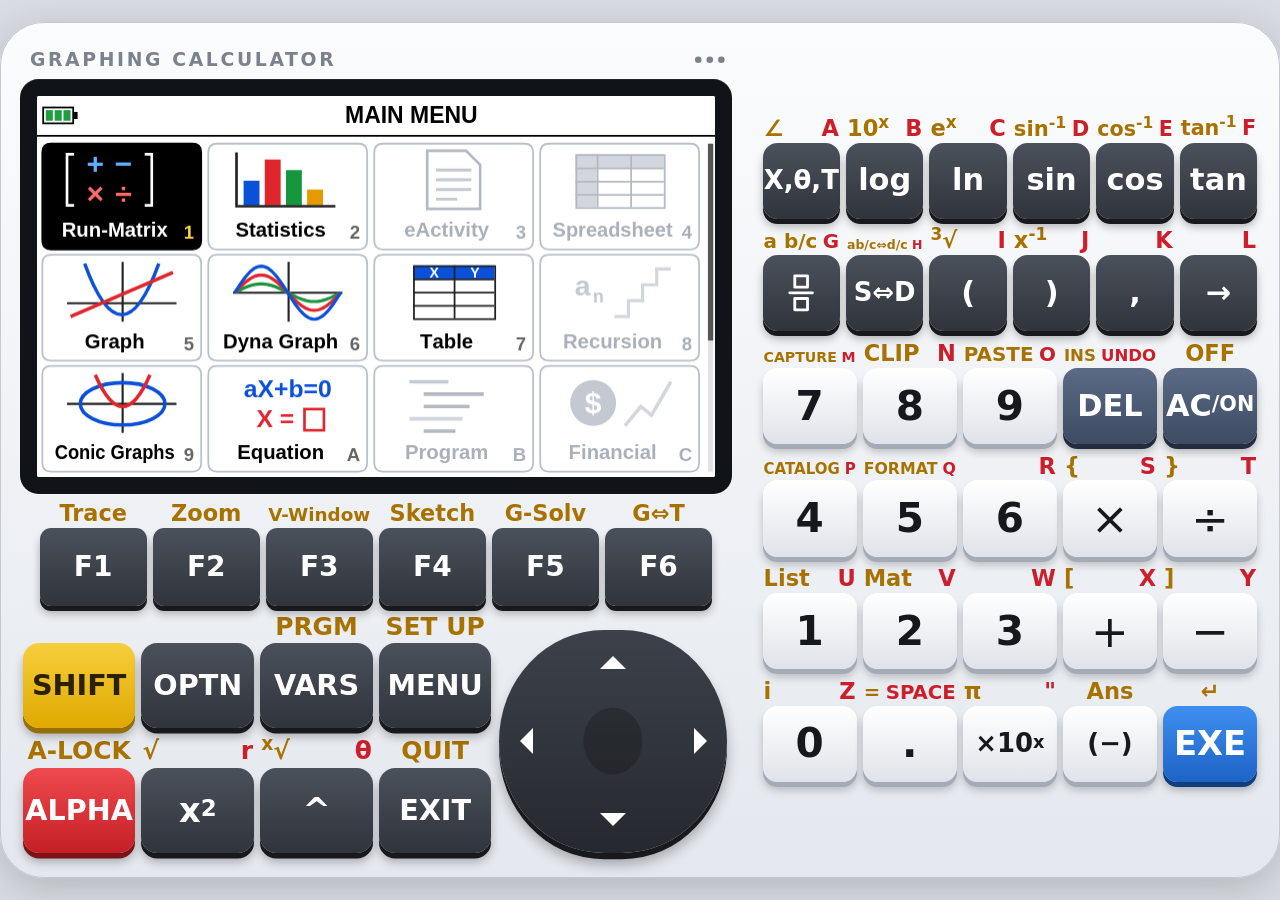
==== commit 11a595f2: "Режимы Dyna Graph и Conic Graphs - Dyna Graph: своя память формул, встроенные формулы, экран перемен" ====
--- a/index.html
+++ b/index.html
@@ -2,7 +2,7 @@
 <html lang="en">
 <head>
 <meta charset="utf-8">
-<meta name="app-build" content="2026-11-25·31e785da">
+<meta name="app-build" content="2026-11-25·e114e7db">
 <meta name="viewport" content="width=device-width, initial-scale=1, maximum-scale=1, user-scalable=no, viewport-fit=cover">
 <meta name="color-scheme" content="light dark">
 <meta name="theme-color" content="#d9dde3" media="(prefers-color-scheme: light)">
@@ -2546,7 +2546,38 @@
     this.lay = null;                  // последняя раскладка (для ▲▼ по ближайшему месту)
   }
   get empty() { return !this.root.length; }
-  clear() { this.root = []; this.row = this.root; this.i = 0; }
+  clear() { if (this.root.length) this.snap(); this.root = []; this.row = this.root; this.i = 0; }
+
+  // Путь к курсору от корня: шаги [номер в строке, место шаблона] и позиция в последней строке
+  path() {
+    const steps = [];
+    for (let row = this.row; ;) {
+      const p = this.parentOf(row);
+      if (!p) break;
+      steps.unshift([p.idx, p.slot]);
+      row = p.row;
+    }
+    return { steps, i: this.i };
+  }
+  goto(path) {
+    let row = this.root;
+    for (const [idx, slot] of path.steps) {
+      const it = row[idx];
+      if (!it || typeof it !== 'object' || !it.s[slot]) break;
+      row = it.s[slot];
+    }
+    this.row = row; this.i = Math.min(path.i, row.length);
+  }
+  // UNDO: запоминаем выражение перед удалением и возвращаем по ALPHA DEL (повторный UNDO — вернуть как было)
+  snap() { this.undoBuf = { root: cloneRow(this.root), path: this.path() }; }
+  undo() {
+    if (!this.undoBuf) return false;
+    const now = { root: cloneRow(this.root), path: this.path() };
+    this.root = this.undoBuf.root;
+    this.goto(this.undoBuf.path);
+    this.undoBuf = now;
+    return true;
+  }
   set(row, atStart) { this.root = cloneRow(row || []); this.row = this.root; this.i = atStart ? 0 : this.root.length; }
   get() { return cloneRow(this.root); }
   tokens() { return rowTokens(this.root); }
@@ -2625,6 +2656,7 @@
     }
   }
   del() {
+    if (this.root.length) this.snap();
     if (this.i > 0) {
       const it = this.row[this.i - 1];
       if (typeof it === 'object' && !it.s.every((r) => !r.length)) {
@@ -2732,6 +2764,10 @@
       case 'NEG': ed.ins('Ans'); return true;
       case '1': ed.ins('List '); return true;
       case '2': ed.ins('Mat '); return true;
+      case '8': openClip(ed); return true;                          // CLIP
+      case '9':                                                     // PASTE
+        if (UI.clip && (ed.math || UI.clip.every((t) => typeof t === 'string'))) for (const t of cloneRow(UI.clip)) { ed.row.splice(ed.i, 0, t); ed.i++; }
+        return true;
       default: return false;
     }
   }
@@ -2762,6 +2798,7 @@
 }
 // Курсор и удаление. Возвращает true, если клавиша обработана
 function edNav(ed, k) {
+  if (k.alpha && k.id === 'DEL') { ed.undo(); return true; }      // UNDO
   if (k.shift || k.alpha) return false;
   switch (k.id) {
     case 'LEFT': ed.left(); return true;
@@ -2772,6 +2809,30 @@
     default: return false;
   }
 }
+// CLIP: ◄ ► выделяют часть строки, F1 копирует, F2 вырезает; вставка — SHIFT 9 (PASTE)
+function openClip(ed) {
+  if (ed.empty) return;
+  const row = ed.row;
+  ed.selA = ed.i;
+  const done = () => { ed.selA = null; popModal(); };
+  pushModal({
+    lock: true,
+    key(k) {
+      if (k.id === 'LEFT') { if (ed.i > 0) ed.i--; }
+      else if (k.id === 'RIGHT') { if (ed.i < row.length) ed.i++; }
+      else if (k.id === 'F1' || k.id === 'F2') {
+        const a = Math.min(ed.selA, ed.i), b = Math.max(ed.selA, ed.i);
+        if (b > a) {
+          UI.clip = cloneRow(row.slice(a, b));
+          if (k.id === 'F2') { ed.snap(); row.splice(a, b - a); ed.i = a; }
+        }
+        done();
+      } else if (k.id === 'EXIT' || k.id === 'AC') done();
+    },
+    draw() { lcd.rect(0, 192, LW, 24, '#fff'); lcd.fmenu([{ l: 'COPY', k: 'cmd' }, { l: 'CUT', k: 'cmd' }]); }
+  });
+}
+
 // Вставка пункта меню: знак, массив знаков или шаблон {tpl}
 function edInsert(ed, x) {
   if (x && x.tpl) {
@@ -2864,6 +2925,10 @@
   const r = edLayout(ed, o.sz || 0, width, ed.sx);
   ed.sx = r.sx;
   lcd.clip(x, yc - Math.max(r.lay.a, 12) - 2, width, Math.max(r.lay.a, 12) + Math.max(r.lay.d, 12) + 4);
+  if (ed.selA !== null && ed.selA !== undefined) {                // выделение для CLIP
+    const a = curOf(r.lay, ed.row, Math.min(ed.selA, ed.i)), b = curOf(r.lay, ed.row, Math.max(ed.selA, ed.i));
+    if (a && b && b.x > a.x) lcd.rect(x - r.sx + a.x, yc + a.y - a.h / 2 - 1, b.x - a.x, a.h + 2, '#a9c8ff');
+  }
   drawLay(r.lay, x - r.sx, yc, o.color);
   if (o.cursor !== false) UI.sawCursor = true;
   if (o.cursor !== false && UI.blink && r.c) {
@@ -4258,7 +4323,22 @@
 
 // ---------- экран View Window ----------
 const VW_ROWS = [['Xmin', 'xmin'], [' max', 'xmax'], [' scale', 'xscl'], [' dot', 'dot'], ['Ymin', 'ymin'], [' max', 'ymax'], [' scale', 'yscl'], ['T' + 'θ min', 'tmin'], ['   max', 'tmax'], ['   ptch', 'tptch']];
+const VW_MEM = [null, null, null, null, null, null];   // V-MEM: шесть сохранённых окон
 function openVWindow(onClose) {
+  const slots = (fn) => VW_MEM.map((_, n) => mi('V-Win' + (n + 1), () => fn(n)));
+  const menu = new FMenu([
+    mi('INITIAL', () => vwSet('INITIAL')),
+    mi('TRIG', () => vwSet('TRIG')),
+    mi('STANDRD', () => vwSet('STANDRD')),
+    mi('V-MEM', [
+      mi('STORE', slots((n) => { VW_MEM[n] = { ...VW }; menu.reset(); })),
+      mi('RECALL', slots((n) => { if (!VW_MEM[n]) { errorBox('Memory ERROR'); return; } Object.assign(VW, VW_MEM[n]); menu.reset(); }))
+    ]),
+    mi('SQUARE', [
+      mi('Y-BASE', () => { const c = (VW.xmin + VW.xmax) / 2, h = yDot() * GA.w / 2; VW.xmin = r15(c - h); VW.xmax = r15(c + h); menu.reset(); }),
+      mi('X-BASE', () => { const c = (VW.ymin + VW.ymax) / 2, h = xDot() * GA.h / 2; VW.ymin = r15(c - h); VW.ymax = r15(c + h); menu.reset(); })
+    ])
+  ]);
   pushModal({
     sel: 0, top: 0, field: null,
     get(key) { return key === 'dot' ? xDot() : VW[key]; },
@@ -4277,12 +4357,10 @@
         return;
       }
       const f = fIndex(k);
-      if (f === 0) { vwSet('INITIAL'); return; }
-      if (f === 1) { vwSet('TRIG'); return; }
-      if (f === 2) { vwSet('STANDRD'); return; }
+      if (f >= 0) { const it = menu.press(f); if (it && it.fn) it.fn(); return; }
       if (k.id === 'UP') this.move(-1);
       else if (k.id === 'DOWN' || k.id === 'EXE') this.move(1);
-      else if (k.id === 'EXIT') { popModal(); if (onClose) onClose(); }
+      else if (k.id === 'EXIT') { if (!menu.back()) { popModal(); if (onClose) onClose(); } }
       else if (startsNumber(k)) { this.field = new NumField(); this.field.key(k); }
     },
     draw() {
@@ -4303,7 +4381,7 @@
       }
       if (this.top > 0) lcd.glyph('▲', LW - 9, 58, 12, '#000');
       if (this.top + 6 < VW_ROWS.length) lcd.glyph('▼', LW - 9, 184, 12, '#000');
-      lcd.fmenu([{ l: 'INITIAL', k: 'cmd' }, { l: 'TRIG', k: 'cmd' }, { l: 'STANDRD', k: 'cmd' }]);
+      lcd.fmenu(menu.labels());
     }
   });
 }
@@ -4355,7 +4433,7 @@
           mi('TYPE', [...FN_TYPES.slice(0, 4).map((t) => mi(t, () => { S.funcType = t; l.base.reset(); })), null,
             ...FN_TYPES.slice(4).map((t) => mi(t, () => { S.funcType = t; l.base.reset(); }))]),
           mi('TOOL', [{ l: 'STYLE', get sub() { return l.styleMenu(); } }, { l: 'COLOR', get sub() { return l.colorMenu(); } }]),
-          null,
+          mi('MODIFY', () => this.modify()),
           mi('DRAW', () => this.show())
         ]
       });
@@ -4552,7 +4630,25 @@
           this.follow();
           return true;
         }
+        if (k.id === 'EXE') {           // отметить точку: координаты остаются на графике
+          const p = this.point(s.tr);
+          if (Number.isFinite(p.x) && Number.isFinite(p.y)) s.sketch.push({ t: 'mark', x: p.x, y: p.y });
+          return true;
+        }
         return false;
+      case 'modify': {
+        const m = s.mod, onStep = m.i === m.vars.length;
+        const cur = () => (onStep ? m.step : (mem.vars[m.vars[m.i]] || RI(0)).v);
+        const put = (v) => { if (onStep) { if (v > 0) m.step = v; } else { setVar(m.vars[m.i], R(r15(v), null, true)); plotVer++; } };
+        if (k.id === 'UP') m.i = (m.i + m.vars.length) % (m.vars.length + 1);
+        else if (k.id === 'DOWN') m.i = (m.i + 1) % (m.vars.length + 1);
+        else if (k.id === 'LEFT') put(onStep ? m.step / 10 : cur() - m.step);
+        else if (k.id === 'RIGHT') put(onStep ? m.step * 10 : cur() + m.step);
+        else if (startsNumber(k)) this.askNumber((onStep ? 'Step' : m.vars[m.i]) + '=', k, put);
+        else if (k.id === 'EXIT' || k.id === 'AC') this.mode = 'list';
+        else return false;
+        return true;
+      }
       case 'pick': {
         const p = s.pick;
         if (k.id === 'UP') p.i = (p.i + p.c.length - 1) % p.c.length;
@@ -4581,7 +4677,7 @@
           return true;
         }
         return false;
-      case 'box1': case 'box2': case 'vline': case 'hline': {
+      case 'box1': case 'box2': case 'vline': case 'hline': case 'plot': case 'line1': case 'line2': case 'circ1': case 'circ2': {
         const d = { LEFT: [-1, 0], RIGHT: [1, 0], UP: [0, -1], DOWN: [0, 1] }[k.id];
         if (d) {
           const now = Date.now();
@@ -4602,13 +4698,32 @@
               plotVer++;
             }
             this.toView();
-          } else { s.sketch.push(s.st === 'vline' ? { t: 'v', x: r15(x) } : { t: 'h', y: r15(y) }); this.toView(); }
+          } else if (s.st === 'plot') s.sketch.push({ t: 'pt', x: r15(x), y: r15(y) });
+          else if (s.st === 'line1' || s.st === 'circ1') { s.box = { x, y }; s.st = s.st === 'line1' ? 'line2' : 'circ2'; }
+          else if (s.st === 'line2') { s.sketch.push({ t: 'seg', x1: r15(s.box.x), y1: r15(s.box.y), x2: r15(x), y2: r15(y) }); this.toView(); }
+          else if (s.st === 'circ2') { s.sketch.push({ t: 'circ', x: r15(s.box.x), y: r15(s.box.y), r: Math.hypot(x - s.box.x, y - s.box.y) }); this.toView(); }
+          else { s.sketch.push(s.st === 'vline' ? { t: 'v', x: r15(x) } : { t: 'h', y: r15(y) }); this.toView(); }
           return true;
         }
         return false;
       }
       default: return false;
     }
+  },
+
+  // ---------- MODIFY: менять коэффициенты и смотреть, как меняется график ----------
+  modify() {
+    this.show();
+    const s = this.g, names = new Set();
+    const walk = (n) => {
+      if (!n || typeof n !== 'object') return;
+      if (n.k === 'var' && !['X', 'Y', 'T', 'θ'].includes(n.n)) names.add(n.n);
+      for (const key in n) { const v = n[key]; if (Array.isArray(v)) v.forEach((q) => (Array.isArray(q) ? q.forEach(walk) : walk(q))); else if (v && typeof v === 'object' && key !== 'v') walk(v); }
+    };
+    for (const i of s.fns) { const fn = mem.fn[i]; walk(parse(rowTokens(fn.row))); if (fn.type === 'Param') walk(parse(rowTokens(fn.row2))); }
+    if (!names.size) { this.mode = 'list'; fail('No Variable'); }
+    s.st = 'modify';
+    s.mod = { vars: [...names].sort(), i: 0, step: 1 };
   },
 
   // ---------- G-Solv ----------
@@ -4691,7 +4806,9 @@
       mi('Norm', () => this.pickFn(this.yFns(), (i) => { this.startTrace('normal'); s.tr = this.newTr(s.fns.indexOf(i)); })),
       mi('Inverse', () => this.pickFn(this.yFns(), (i) => { s.sketch.push({ t: 'inv', i }); s.menu = null; })),
       null,
-      null, null, null,
+      mi('PLOT', () => { s.menu = null; s.st = 'plot'; s.ptr = { px: 192, py: 120 }; }),
+      mi('LINE', () => { s.menu = null; s.st = 'line1'; s.ptr = { px: 192, py: 120 }; }),
+      mi('Circle', () => { s.menu = null; s.st = 'circ1'; s.ptr = { px: 192, py: 120 }; }),
       mi('Vertical', () => { s.menu = null; s.st = 'vline'; s.ptr = { px: 192, py: 120 }; }),
       mi('Horz', () => { s.menu = null; s.st = 'hline'; s.ptr = { px: 192, py: 120 }; })
     ];
@@ -4790,6 +4907,9 @@
       if (sk.t === 'line') { g.moveTo(0, clampP(Y2P(sk.m * P2X(0) + sk.b))); g.lineTo(LW, clampP(Y2P(sk.m * P2X(LW) + sk.b))); }
       else if (sk.t === 'v') { g.moveTo(X2P(sk.x), GA.top); g.lineTo(X2P(sk.x), GA.bottom); }
       else if (sk.t === 'h') { g.moveTo(0, Y2P(sk.y)); g.lineTo(LW, Y2P(sk.y)); }
+      else if (sk.t === 'seg') { g.moveTo(clampP(X2P(sk.x1)), clampP(Y2P(sk.y1))); g.lineTo(clampP(X2P(sk.x2)), clampP(Y2P(sk.y2))); }
+      else if (sk.t === 'circ') { g.ellipse(X2P(sk.x), Y2P(sk.y), Math.min(4000, sk.r / xDot()), Math.min(4000, sk.r / yDot()), 0, 0, Math.PI * 2); }
+      else if (sk.t === 'pt' || sk.t === 'mark') { g.fillStyle = '#000'; g.fillRect(X2P(sk.x) - 1.5, Y2P(sk.y) - 1.5, 3, 3); }
       else if (sk.t === 'inv' && mem.fn[sk.i] && fnDefined(mem.fn[sk.i])) {
         g.strokeStyle = COLORS[mem.fn[sk.i].color]; g.setLineDash([4, 3]);
         const fq = fnGet(sk.i).f;
@@ -4804,6 +4924,13 @@
       }
       g.stroke();
       g.setLineDash([]);
+    }
+    for (const sk of s.sketch) {
+      if (sk.t !== 'mark') continue;
+      const t = '(' + fmtFit(sk.x, 7) + ', ' + fmtFit(sk.y, 7) + ')', w = lcd.miniW(t, { px: 11 });
+      const tx = Math.max(2, Math.min(LW - w - 2, X2P(sk.x) + 5)), ty = Math.max(GA.top + 1, Y2P(sk.y) - 15);
+      lcd.rect(tx - 1, ty, w + 2, 13, '#fff');
+      lcd.mini(tx, ty, t, { px: 11 });
     }
     lcd.unclip();
 
@@ -4819,6 +4946,17 @@
       else if (!upper && tr.t !== undefined) upper = (fn.type === 'r=' ? 'θ=' : 'T=') + fmt(tr.t) + (fn.type === 'r=' ? '  r=' + fmt(p.r) : '');
       else if (!upper && S.deriv === 'On' && tr.x !== undefined) upper = 'dY/dX=' + fmt(snapNice(nDeriv(fnGet(s.fns[tr.k]).f, tr.x)));
       if (!s.input) this.coords('X=' + fmt(p.x), 'Y=' + fmt(p.y), upper);
+    } else if (s.st === 'modify') {
+      const m = s.mod, rows = [...m.vars.map((n) => n + '=' + fmt((mem.vars[n] || RI(0)).v)), 'Step=' + fmt(m.step)];
+      const first = Math.max(0, Math.min(m.i - 2, rows.length - 5));
+      const shown = rows.slice(first, first + 5);
+      const y0 = LH - 2 - shown.length * 17;
+      shown.forEach((t, j) => {
+        const on = first + j === m.i, w = lcd.miniW(t, { px: 14 }) + 8;
+        lcd.rect(1, y0 + j * 17, w, 17, on ? '#000' : '#fff');
+        lcd.mini(5, y0 + j * 17 + 1, t, { px: 14, color: on ? '#fff' : '#000' });
+      });
+      if (s.fns.length) this.caption(0);
     } else if (s.st === 'pick') {
       this.caption(s.fns.indexOf(s.pick.c[s.pick.i]), true);
     } else if (s.st === 'result') {
@@ -4840,6 +4978,8 @@
         g.strokeRect(Math.min(bx, px) + .5, Math.min(by, py) + .5, Math.abs(px - bx), Math.abs(py - by));
         g.setLineDash([]);
       }
+      if (s.st === 'line2') lcd.line(X2P(s.box.x), Y2P(s.box.y), px, py, '#666', 1);
+      if (s.st === 'circ2') { const rr = Math.hypot(px - X2P(s.box.x), py - Y2P(s.box.y)); g.strokeStyle = '#666'; g.lineWidth = 1; g.beginPath(); g.arc(X2P(s.box.x), Y2P(s.box.y), rr, 0, Math.PI * 2); g.stroke(); }
       if (s.st === 'vline') lcd.line(px, GA.top, px, GA.bottom, '#666', 1);
       if (s.st === 'hline') lcd.line(0, py, LW, py, '#666', 1);
       this.pointer(px, py, '#000');
@@ -4858,7 +4998,7 @@
   save() {
     return {
       fn: mem.fn.map((f) => ({ type: f.type, row: f.row, row2: f.row2, math: f.math, sel: f.sel, color: f.color, style: f.style })),
-      vw: { ...VW }, zf: { ...ZOOM_FACT }
+      vw: { ...VW }, zf: { ...ZOOM_FACT }, vmem: VW_MEM.slice()
     };
   },
   load(st) {
@@ -4874,6 +5014,7 @@
     if (st.vw) for (const k in VW) if (Number.isFinite(st.vw[k])) VW[k] = st.vw[k];
     if (st.zf && st.zf.x > 0 && st.zf.y > 0) { ZOOM_FACT.x = st.zf.x; ZOOM_FACT.y = st.zf.y; }
     if (!vwOk()) vwSet('INITIAL');
+    if (Array.isArray(st.vmem)) st.vmem.slice(0, 6).forEach((m, n) => { if (m && Object.keys(VW).every((k) => Number.isFinite(m[k]))) VW_MEM[n] = m; });
   }
 };
 UI.apps.graph = graphApp;
@@ -4903,7 +5044,7 @@
     }
     this.mode = 'list';
   },
-  setup() { return ['io', 'angle', 'disp']; },
+  setup() { return ['io', 'deriv', 'angle', 'disp']; },
   onSetup() { if (this.mode === 'table') this.fill(); },
 
   setRange() {
@@ -4934,10 +5075,20 @@
     ]);
     this.fill();
   },
+  // Столбцы таблицы: значения функций, а при Derivative: On — ещё и производные (Y'1, Y'2 …)
   fill() {
     this.ys = this.cols.map((i) => { const f = fnGet(i).f; return this.xs.map((x) => f(x)); });
-  },
-  value(r, c) { return c === 0 ? this.xs[r] : this.ys[c - 1][r]; },
+    this.defs = [];
+    this.cols.forEach((i, ci) => {
+      this.defs.push({ i, vals: this.ys[ci], label: fnLabel(i, 'Y=', 0) });
+      if (S.deriv === 'On') {
+        const f = fnGet(i).f;
+        this.defs.push({ i, vals: this.xs.map((x) => { const d = nDeriv(f, x); return Number.isFinite(d) ? snapNice(Number(d.toPrecision(11))) : NaN; }), label: "Y'" + (i + 1) });
+      }
+    });
+    this.c = Math.min(this.c, this.defs.length);
+  },
+  value(r, c) { return c === 0 ? this.xs[r] : this.defs[c - 1].vals[r]; },
   rowDel() { if (this.xs.length > 1) { this.xs.splice(this.r, 1); this.r = Math.min(this.r, this.xs.length - 1); this.fill(); } this.menu.reset(); },
   rowIns(after) { this.xs.splice(this.r + after, 0, this.xs[this.r]); this.r += after; this.fill(); this.menu.reset(); },
   graph(connect) {
@@ -4970,7 +5121,7 @@
     }
     const f = fIndex(k);
     if (f >= 0) { const it = this.menu.press(f); if (it && it.fn) it.fn(); return; }
-    const nr = this.xs.length, nc = this.cols.length + 1;
+    const nr = this.xs.length, nc = this.defs.length + 1;
     switch (k.id) {
       case 'UP': this.r = (this.r + nr - 1) % nr; break;
       case 'DOWN': this.r = (this.r + 1) % nr; break;
@@ -4998,12 +5149,12 @@
     if (this.mode === 'list') { this.list.draw(); return; }
     statusBar(stdTags());
     const CWD = 96;
-    const head = (ci) => (ci === 0 ? 'X' : fnLabel(this.cols[ci - 1], 'Y=', 0));
+    const head = (ci) => (ci === 0 ? 'X' : this.defs[ci - 1].label);
     const visible = [0];
-    for (let j = 0; j < 3 && this.left + j < this.cols.length; j++) visible.push(this.left + j + 1);
+    for (let j = 0; j < 3 && this.left + j < this.defs.length; j++) visible.push(this.left + j + 1);
     visible.forEach((ci, vx) => {
       const x = vx * CWD, h = head(ci);
-      lcd.text(x + (CWD - h.length * 18) / 2, 24, h, ci ? { color: COLORS[mem.fn[this.cols[ci - 1]].color] } : undefined);
+      lcd.text(x + (CWD - h.length * 18) / 2, 24, h, ci ? { color: COLORS[mem.fn[this.defs[ci - 1].i].color] } : undefined);
       for (let rr = 0; rr < 5; rr++) {
         const r = this.top + rr;
         if (r >= this.xs.length) break;
@@ -6105,6 +6256,843 @@
 };
 UI.apps.stat = statApp;
 
+// ══════ 83-conic.js — режим Conic Graphs: параболы, окружности, эллипсы, гиперболы ══════
+//
+// Три экрана: выбор вида уравнения → коэффициенты → график (Trace, Zoom, V-Window, G-Solv).
+// Расчётная часть (conCurve, conProps, conY, conPaths) — чистые функции, проверяются в tests/conic.js.
+
+// (X−H)² — кусок записи уравнения
+const conSq = (v, c) => ['(', v, '−', c, ')', G.SQ];
+// Виды уравнений: код, коэффициенты по порядку, запись для экрана (row) и простым текстом (text)
+const CON_FORMS = [
+  { id: 'px1', coefs: ['A', 'K', 'H'], text: 'X=A(Y-K)^2+H', row: ['X', '=', 'A', ...conSq('Y', 'K'), '+', 'H'] },
+  { id: 'px2', coefs: ['A', 'B', 'C'], text: 'X=AY^2+BY+C', row: ['X', '=', 'A', 'Y', G.SQ, '+', 'B', 'Y', '+', 'C'] },
+  { id: 'py1', coefs: ['A', 'H', 'K'], text: 'Y=A(X-H)^2+K', row: ['Y', '=', 'A', ...conSq('X', 'H'), '+', 'K'] },
+  { id: 'py2', coefs: ['A', 'B', 'C'], text: 'Y=AX^2+BX+C', row: ['Y', '=', 'A', 'X', G.SQ, '+', 'B', 'X', '+', 'C'] },
+  { id: 'c1', coefs: ['H', 'K', 'R'], text: '(X-H)^2+(Y-K)^2=R^2', row: [...conSq('X', 'H'), '+', ...conSq('Y', 'K'), '=', 'R', G.SQ] },
+  { id: 'c2', coefs: ['A', 'B', 'C', 'D'], text: 'AX^2+AY^2+BX+CY+D=0', row: ['A', 'X', G.SQ, '+', 'A', 'Y', G.SQ, '+', 'B', 'X', '+', 'C', 'Y', '+', 'D', '=', '0'] },
+  { id: 'e', coefs: ['A', 'B', 'H', 'K'], text: '(X-H)^2/A^2+(Y-K)^2/B^2=1',
+    row: [tplFrac(conSq('X', 'H'), ['A', G.SQ]), '+', tplFrac(conSq('Y', 'K'), ['B', G.SQ]), '=', '1'] },
+  { id: 'hx', coefs: ['A', 'B', 'H', 'K'], text: '(X-H)^2/A^2-(Y-K)^2/B^2=1',
+    row: [tplFrac(conSq('X', 'H'), ['A', G.SQ]), '−', tplFrac(conSq('Y', 'K'), ['B', G.SQ]), '=', '1'] },
+  { id: 'hy', coefs: ['A', 'B', 'H', 'K'], text: '(Y-K)^2/A^2-(X-H)^2/B^2=1',
+    row: [tplFrac(conSq('Y', 'K'), ['A', G.SQ]), '−', tplFrac(conSq('X', 'H'), ['B', G.SQ]), '=', '1'] }
+];
+
+// ---------- расчёты ----------
+const conClean = (v) => snapNice(r15(v));     // убрать шум округления: 2.9999999999999996 → 3
+
+// Приведённый вид кривой по виду уравнения и коэффициентам c = {A: число, …}:
+//   parabY: y = a(x−h)²+k        parabX: x = a(y−k)²+h        circle: центр (h, k), радиус r
+//   ellipse: (x−h)²/a²+(y−k)²/b²=1   hyperX: (x−h)²/a²−(y−k)²/b²=1   hyperY: (y−k)²/a²−(x−h)²/b²=1
+// Вырожденные коэффициенты — Ma ERROR
+function conCurve(id, c) {
+  const form = CON_FORMS.find((f) => f.id === id);
+  if (!form || !form.coefs.every((n) => Number.isFinite(c[n]))) fail('Ma ERROR');
+  const { A, B, C, D, H, K, R: rad } = c;
+  switch (id) {
+    case 'px1': if (A === 0) fail('Ma ERROR'); return { kind: 'parabX', a: A, h: H, k: K };
+    case 'px2': if (A === 0) fail('Ma ERROR'); return { kind: 'parabX', a: A, k: conClean(-B / (2 * A)), h: conClean(C - B * B / (4 * A)) };
+    case 'py1': if (A === 0) fail('Ma ERROR'); return { kind: 'parabY', a: A, h: H, k: K };
+    case 'py2': if (A === 0) fail('Ma ERROR'); return { kind: 'parabY', a: A, h: conClean(-B / (2 * A)), k: conClean(C - B * B / (4 * A)) };
+    case 'c1': if (rad === 0) fail('Ma ERROR'); return { kind: 'circle', h: H, k: K, r: Math.abs(rad) };
+    case 'c2': {
+      if (A === 0) fail('Ma ERROR');
+      const h = conClean(-B / (2 * A)), k = conClean(-C / (2 * A)), r2 = conClean(h * h + k * k - D / A);
+      if (!(r2 > 0)) fail('Ma ERROR');
+      return { kind: 'circle', h, k, r: conClean(Math.sqrt(r2)) };
+    }
+    case 'e': if (A === 0 || B === 0) fail('Ma ERROR'); return { kind: 'ellipse', a: Math.abs(A), b: Math.abs(B), h: H, k: K };
+    case 'hx': if (A === 0 || B === 0) fail('Ma ERROR'); return { kind: 'hyperX', a: Math.abs(A), b: Math.abs(B), h: H, k: K };
+    default: if (A === 0 || B === 0) fail('Ma ERROR'); return { kind: 'hyperY', a: Math.abs(A), b: Math.abs(B), h: H, k: K };
+  }
+}
+
+// Характеристики кривой для G-Solv. Точки — {x, y}, прямые — {x} (вертикальная), {y} (горизонтальная) или {m, b} (y = mx + b).
+// Точки идут слева направо, при равных x — снизу вверх
+function conProps(q) {
+  const P = (x, y) => ({ x: conClean(x), y: conClean(y) });
+  const pm = (v) => { v = conClean(v); return v > 0 ? [-Math.sqrt(v), Math.sqrt(v)] : v === 0 ? [0] : []; };   // ±√v
+  const { a, b, h, k, r } = q;
+  switch (q.kind) {
+    case 'parabY': {
+      const p = 1 / (4 * a);
+      return {
+        FOCUS: [P(h, k + p)], VERTEX: [P(h, k)], LENGTH: conClean(1 / Math.abs(a)), e: 1,
+        DIRECTX: { y: conClean(k - p) }, SYMMETRY: { x: conClean(h) },
+        XICEPT: pm(-k / a).map((d) => P(h + d, 0)), YICEPT: [P(0, a * h * h + k)]
+      };
+    }
+    case 'parabX': {
+      const p = 1 / (4 * a);
+      return {
+        FOCUS: [P(h + p, k)], VERTEX: [P(h, k)], LENGTH: conClean(1 / Math.abs(a)), e: 1,
+        DIRECTX: { x: conClean(h - p) }, SYMMETRY: { y: conClean(k) },
+        XICEPT: [P(a * k * k + h, 0)], YICEPT: pm(-h / a).map((d) => P(0, k + d))
+      };
+    }
+    case 'circle':
+      return {
+        CENTER: [P(h, k)], RADIUS: conClean(r),
+        XICEPT: pm(r * r - k * k).map((d) => P(h + d, 0)), YICEPT: pm(r * r - h * h).map((d) => P(0, k + d))
+      };
+    case 'ellipse': {
+      const c = Math.sqrt(Math.abs(a * a - b * b)), wide = a >= b;
+      return {
+        FOCUS: (c === 0 ? [0] : [-c, c]).map((d) => (wide ? P(h + d, k) : P(h, k + d))),
+        VERTEX: wide ? [P(h - a, k), P(h + a, k)] : [P(h, k - b), P(h, k + b)],
+        CENTER: [P(h, k)], e: conClean(c / Math.max(a, b)),
+        XICEPT: pm(1 - (k / b) ** 2).map((d) => P(h + a * d, 0)), YICEPT: pm(1 - (h / a) ** 2).map((d) => P(0, k + b * d))
+      };
+    }
+    case 'hyperX': {
+      const c = Math.sqrt(a * a + b * b), m = conClean(b / a);
+      return {
+        FOCUS: [P(h - c, k), P(h + c, k)], VERTEX: [P(h - a, k), P(h + a, k)], CENTER: [P(h, k)], e: conClean(c / a),
+        ASYMPT: [{ m, b: conClean(k - m * h) }, { m: -m, b: conClean(k + m * h) }],
+        XICEPT: pm(1 + (k / b) ** 2).map((d) => P(h + a * d, 0)), YICEPT: pm((h / a) ** 2 - 1).map((d) => P(0, k + b * d))
+      };
+    }
+    default: {
+      const c = Math.sqrt(a * a + b * b), m = conClean(a / b);
+      return {
+        FOCUS: [P(h, k - c), P(h, k + c)], VERTEX: [P(h, k - a), P(h, k + a)], CENTER: [P(h, k)], e: conClean(c / a),
+        ASYMPT: [{ m, b: conClean(k - m * h) }, { m: -m, b: conClean(k + m * h) }],
+        XICEPT: pm((k / a) ** 2 - 1).map((d) => P(h + b * d, 0)), YICEPT: pm(1 + (h / b) ** 2).map((d) => P(0, k + a * d))
+      };
+    }
+  }
+}
+
+// Значения Y на кривой при данном X: [верхняя половина, нижняя]; у параболы Y=… — одно значение. Вне кривой — NaN
+function conY(q, x) {
+  const half = (v, scale) => { const s = v >= 0 ? scale * Math.sqrt(v) : NaN; return [r15(q.k + s), r15(q.k - s)]; };
+  switch (q.kind) {
+    case 'parabY': return [r15(q.a * (x - q.h) ** 2 + q.k)];
+    case 'parabX': return half(r15((x - q.h) / q.a), 1);
+    case 'circle': return half(r15(q.r * q.r - (x - q.h) ** 2), 1);
+    case 'ellipse': return half(r15(1 - ((x - q.h) / q.a) ** 2), q.b);
+    case 'hyperX': return half(r15(((x - q.h) / q.a) ** 2 - 1), q.b);
+    default: return half(1 + ((x - q.h) / q.b) ** 2, q.a);
+  }
+}
+
+// Точки кривой для рисования: массив ветвей, ветвь — массив [x, y]. bx — видимая область {x0, x1, y0, y1}.
+// Замкнутые кривые и ветви гиперболы идут по параметру, поэтому у вершин нет разрывов
+function conPaths(q, bx) {
+  const { a, b, h, k, r } = q, out = [];
+  const N = 400;
+  switch (q.kind) {
+    case 'parabY': {
+      const p = [];
+      for (let i = 0; i <= N; i++) { const x = bx.x0 + (bx.x1 - bx.x0) * i / N; p.push([x, a * (x - h) ** 2 + k]); }
+      return [p];
+    }
+    case 'parabX': {
+      const p = [];
+      for (let i = 0; i <= N; i++) { const y = bx.y0 + (bx.y1 - bx.y0) * i / N; p.push([a * (y - k) ** 2 + h, y]); }
+      return [p];
+    }
+    case 'circle': case 'ellipse': {
+      const rx = q.kind === 'circle' ? r : a, ry = q.kind === 'circle' ? r : b, p = [];
+      for (let i = 0; i <= 360; i++) { const t = i * Math.PI / 180; p.push([h + rx * Math.cos(t), k + ry * Math.sin(t)]); }
+      p[360] = p[0].slice();
+      return [p];
+    }
+    default: {
+      // гипербола: ветвь h ± a·ch(u), k + b·sh(u); u берём с запасом за край видимой области
+      const horiz = q.kind === 'hyperX';
+      const dx = Math.max(Math.abs(bx.x0 - h), Math.abs(bx.x1 - h)), dy = Math.max(Math.abs(bx.y0 - k), Math.abs(bx.y1 - k));
+      const far = horiz ? Math.min(Math.acosh(Math.max(1, dx / a)), Math.asinh(dy / b)) : Math.min(Math.acosh(Math.max(1, dy / a)), Math.asinh(dx / b));
+      const U = far + 0.3, M = 200;
+      for (const sg of [1, -1]) {
+        const p = [];
+        for (let i = -M; i <= M; i++) {
+          const u = U * i / M, ch = Math.cosh(u), sh = Math.sinh(u);
+          p.push(horiz ? [h + sg * a * ch, k + b * sh] : [h + b * sh, k + sg * a * ch]);
+        }
+        out.push(p);
+      }
+      return out;
+    }
+  }
+}
+
+// Уравнение прямой для подписи: «Y=0.5X+1», «X=3», «Y=−2»
+function conLineEq(ln) {
+  const f = (v) => fmtFit(v, 9);
+  if (ln.x !== undefined) return 'X=' + f(ln.x);
+  if (ln.y !== undefined) return 'Y=' + f(ln.y);
+  let s = 'Y=' + (ln.m === 1 ? '' : ln.m === -1 ? '−' : f(ln.m)) + 'X';
+  if (ln.b !== 0) s += (ln.b < 0 ? '−' : '+') + f(Math.abs(ln.b));
+  return s;
+}
+
+// Пункты G-Solv по виду кривой: [надпись, ключ в conProps, что это: 'pts' | 'val' | 'line' | 'lines']
+function conSolvItems(kind) {
+  if (kind === 'parabX' || kind === 'parabY') {
+    return [['FOCUS', 'FOCUS', 'pts'], ['VERTEX', 'VERTEX', 'pts'], ['LENGTH', 'LENGTH', 'val'], ['e', 'e', 'val'], ['DIRECTX', 'DIRECTX', 'line'],
+      ['SYMMETRY', 'SYMMETRY', 'line'], ['X-ICEPT', 'XICEPT', 'pts'], ['Y-ICEPT', 'YICEPT', 'pts']];
+  }
+  if (kind === 'circle') return [['CENTER', 'CENTER', 'pts'], ['RADIUS', 'RADIUS', 'val'], ['X-ICEPT', 'XICEPT', 'pts'], ['Y-ICEPT', 'YICEPT', 'pts']];
+  const list = [['FOCUS', 'FOCUS', 'pts'], ['VERTEX', 'VERTEX', 'pts'], ['CENTER', 'CENTER', 'pts'], ['e', 'e', 'val']];
+  list.push(kind === 'ellipse' ? null : ['ASYMPT', 'ASYMPT', 'lines']);
+  list.push(['X-ICEPT', 'XICEPT', 'pts'], ['Y-ICEPT', 'YICEPT', 'pts']);
+  return list;
+}
+
+// ---------- режим ----------
+const conicApp = {
+  page: 'list',                        // 'list' — выбор вида, 'coef' — коэффициенты, 'graph' — график
+  sel: 0, off: 0, row: 0, field: null, vals: {}, g: null,
+
+  enter() { this.page = 'list'; this.field = null; this.fix(); },
+  fix() {
+    for (const f of CON_FORMS) {
+      const v = this.vals[f.id] || (this.vals[f.id] = {});
+      for (const n of f.coefs) if (!Number.isFinite(v[n])) v[n] = 0;
+    }
+  },
+  setup() { return ['angle', 'coord', 'grid', 'axes', 'label', 'disp']; },
+  form() { return CON_FORMS[this.sel]; },
+
+  key(k) {
+    if (this.page === 'list') this.keyList(k);
+    else if (this.page === 'coef') this.keyCoef(k);
+    else this.keyGraph(k);
+  },
+
+  // ---------- выбор вида уравнения ----------
+  keyList(k) {
+    const n = CON_FORMS.length;
+    if (k.id === 'UP') this.sel = (this.sel + n - 1) % n;
+    else if (k.id === 'DOWN') this.sel = (this.sel + 1) % n;
+    else if (k.id === 'EXE') { this.fix(); this.page = 'coef'; this.row = 0; this.field = null; }
+  },
+  drawList() {
+    statusBar(stdTags());
+    const rows = [];
+    let y = 0;
+    for (const f of CON_FORMS) {
+      const lay = layStatic(f.row), a = Math.max(12, lay.a), d = Math.max(12, lay.d);
+      const h = Math.ceil(a + d) + 4;
+      rows.push({ f, lay, a, h, y });
+      y += h;
+    }
+    const vh = LH - 24, cur = rows[this.sel];
+    if (cur.y + cur.h > this.off + vh) this.off = cur.y + cur.h - vh;
+    if (cur.y < this.off) this.off = cur.y;
+    lcd.clip(0, 24, LW, vh);
+    rows.forEach((r, i) => {
+      const ry = 24 + r.y - this.off;
+      if (ry + r.h < 24 || ry > LH) return;
+      const on = i === this.sel;
+      if (on) lcd.rect(0, ry, LW, r.h, HILITE);
+      drawLay(r.lay, 4, ry + 2 + r.a, on ? '#fff' : '#000');
+      lcd.log.push(r.f.text);
+    });
+    lcd.unclip();
+    // стрелки «есть ещё»: белые, если попадают на выделенную строку
+    const over = (py) => py >= 24 + cur.y - this.off && py < 24 + cur.y + cur.h - this.off;
+    if (this.off > 0) lcd.glyph('▲', LW - 9, 34, 12, over(34) ? '#fff' : '#000');
+    if (this.off + vh < y) lcd.glyph('▼', LW - 9, LH - 10, 12, over(LH - 10) ? '#fff' : '#000');
+  },
+
+  // ---------- коэффициенты ----------
+  keyCoef(k) {
+    const f = this.form(), v = this.vals[f.id], n = f.coefs.length;
+    if (this.field) {
+      this.field.key(k, (x) => { v[f.coefs[this.row]] = x.v; this.field = null; if (this.row + 1 < n) this.row++; }, () => { this.field = null; });
+      return;
+    }
+    if (k.id === 'F6' || k.id === 'EXE') this.show();
+    else if (k.id === 'UP') this.row = (this.row + n - 1) % n;
+    else if (k.id === 'DOWN') this.row = (this.row + 1) % n;
+    else if (k.id === 'EXIT') this.page = 'list';
+    else if (startsNumber(k)) { this.field = new NumField(); this.field.key(k); }
+  },
+  drawCoef() {
+    statusBar(stdTags());
+    const f = this.form(), v = this.vals[f.id];
+    const lay = layStatic(f.row), a = Math.max(12, lay.a), d = Math.max(12, lay.d);
+    drawLay(lay, 4, 25 + a);
+    lcd.log.push(f.text);
+    const y0 = 24 + Math.ceil(a + d) + 4;
+    f.coefs.forEach((name, i) => {
+      const y = y0 + i * 24, on = i === this.row;
+      lcd.text(18, y, name + '=');
+      if (on && this.field) this.field.draw(54, y + 12, LW - 58);
+      else lcd.text(54, y, fmtFit(v[name], 16), on ? { inv: true } : undefined);
+    });
+    lcd.fmenu([null, null, null, null, null, { l: 'DRAW', k: 'cmd' }]);
+  },
+
+  // ---------- график ----------
+  show() {
+    if (!vwOk()) fail('Range ERROR');
+    const f = this.form();
+    const q = conCurve(f.id, this.vals[f.id]);
+    this.g = { q, st: 'view', menu: null, tr: null, res: null, input: null, orig: { ...VW }, prev: null };
+    this.page = 'graph';
+  },
+  keyGraph(k) {
+    const s = this.g, f = fIndex(k);
+    if (s.input) {
+      s.input.field.key(k, (x) => { const then = s.input.then; s.input = null; then(x.v); }, () => { s.input = null; });
+      return;
+    }
+    if (f >= 0 && (k.shift || !s.menu)) { this.fkey(f); return; }
+    if (s.menu) {
+      if (f >= 0) { const it = s.menu.press(f); if (it && it.fn) it.fn(); return; }
+      if (k.id === 'EXIT') { if (!s.menu.back()) s.menu = null; return; }
+    }
+    if (s.st === 'trace' && this.traceKey(k)) return;
+    if (s.st === 'result' && (k.id === 'LEFT' || k.id === 'RIGHT')) {
+      const r = s.res, n = r.pts ? r.pts.length : 0;
+      if (n > 1) { r.i = Math.max(0, Math.min(n - 1, r.i + (k.id === 'RIGHT' ? 1 : -1))); this.seeResult(); }
+      return;
+    }
+    switch (k.id) {
+      case 'LEFT': vwPan(-24, 0); break;
+      case 'RIGHT': vwPan(24, 0); break;
+      case 'UP': vwPan(0, 24); break;
+      case 'DOWN': vwPan(0, -24); break;
+      case 'ADD': this.zoom(ZOOM_FACT.x, ZOOM_FACT.y); break;
+      case 'SUB': this.zoom(1 / ZOOM_FACT.x, 1 / ZOOM_FACT.y); break;
+      case 'EXIT': case 'AC':
+        if (s.st !== 'view') { s.st = 'view'; s.res = null; } else this.page = 'coef';
+        break;
+      default:
+    }
+  },
+  fkey(f) {
+    const s = this.g;
+    switch (f) {
+      case 0: this.startTrace(); break;
+      case 1: s.menu = new FMenu(this.zoomMenu()); break;
+      case 2: openVWindow(() => { s.st = 'view'; s.res = null; }); break;
+      case 4: s.menu = new FMenu(this.solvMenu()); break;
+      case 5: this.page = 'coef'; break;
+      default:
+    }
+  },
+  zoom(fx, fy) {
+    const s = this.g;
+    s.prev = { ...VW };
+    if (s.st === 'trace' && s.tr) {
+      const y = conY(s.q, s.tr.x)[s.tr.br];
+      vwZoom(fx, fy, s.tr.x, Number.isFinite(y) ? y : undefined);
+    } else vwZoom(fx, fy);
+  },
+  zoomMenu() {
+    const s = this.g, done = () => { s.menu = null; };
+    return [
+      null, null,
+      mi('IN', () => this.zoom(ZOOM_FACT.x, ZOOM_FACT.y)),
+      mi('OUT', () => this.zoom(1 / ZOOM_FACT.x, 1 / ZOOM_FACT.y)),
+      null,
+      mi('ORIGINAL', () => { s.prev = { ...VW }; Object.assign(VW, s.orig); done(); }),
+      mi('SQUARE', () => { s.prev = { ...VW }; const cy = (VW.ymin + VW.ymax) / 2, hh = xDot() * GA.h / 2; VW.ymin = r15(cy - hh); VW.ymax = r15(cy + hh); done(); })
+    ];
+  },
+
+  // ---------- Trace: шаг по X на одну точку экрана, ▲▼ — верхняя и нижняя половина кривой ----------
+  yAt(x, br) { return conY(this.g.q, x)[br]; },
+  startTrace() {
+    const s = this.g, dot = xDot();
+    s.menu = null; s.res = null; s.st = 'trace';
+    const br = s.tr ? s.tr.br : 0;
+    let x = r15(VW.xmin + Math.round(GA.w / 2) * dot);
+    if (Math.abs(x) < dot * 1e-6) x = 0;
+    // ближайшая к середине экрана точка, где кривая определена
+    let found = null;
+    for (let i = 0; i <= 4000 && found === null; i++) {
+      for (const sg of i ? [1, -1] : [1]) {
+        const t = r15(x + sg * i * dot);
+        if (Number.isFinite(this.yAt(t, br))) { found = Math.abs(t) < dot * 1e-6 ? 0 : t; break; }
+      }
+    }
+    s.tr = { x: found === null ? x : found, br };
+    this.follow();
+  },
+  follow() {
+    const s = this.g, tr = s.tr, px = X2P(tr.x);
+    if (px < 0 || px > LW) { const hw = (VW.xmax - VW.xmin) / 2; VW.xmin = r15(tr.x - hw); VW.xmax = r15(tr.x + hw); }
+    setVar('X', R(tr.x));
+    const y = this.yAt(tr.x, tr.br);
+    if (Number.isFinite(y)) setVar('Y', R(y));
+  },
+  traceKey(k) {
+    const s = this.g, tr = s.tr, q = s.q;
+    if (k.id === 'LEFT' || k.id === 'RIGHT') {
+      const d = k.id === 'RIGHT' ? 1 : -1, dot = xDot(), n = (tr.x - VW.xmin) / dot;
+      const step = (x0, i) => {
+        const x = Math.abs(n - Math.round(n)) < 1e-6 ? r15(VW.xmin + (Math.round(n) + d * i) * dot) : r15(x0 + d * i * dot);
+        return Math.abs(x) < dot * 1e-6 ? 0 : x;
+      };
+      let x = step(tr.x, 1);
+      if (!Number.isFinite(this.yAt(x, tr.br))) {
+        // край кривой: у гиперболы перескакиваем на другую ветвь, у остальных остаёмся на месте
+        if (q.kind !== 'hyperX') return true;
+        let hit = null;
+        for (let i = 2; i < 8000 && hit === null; i++) { const t = step(tr.x, i); if (Number.isFinite(this.yAt(t, tr.br))) hit = t; }
+        if (hit === null) return true;
+        x = hit;
+      }
+      tr.x = x;
+      const px = X2P(x);
+      if (px < 0 || px > LW) vwPan(d * 24, 0);
+      this.follow();
+      return true;
+    }
+    if (k.id === 'UP' || k.id === 'DOWN') {
+      if (conY(q, tr.x).length > 1) { tr.br = k.id === 'UP' ? 0 : 1; this.follow(); }
+      return true;
+    }
+    if (startsNumber(k)) {
+      s.input = {
+        prompt: 'X:', field: new NumField(),
+        then: (v) => { if (!Number.isFinite(this.yAt(v, tr.br))) { errorBox('Ma ERROR'); return; } tr.x = v; this.follow(); }
+      };
+      s.input.field.key(k);
+      return true;
+    }
+    return false;
+  },
+
+  // ---------- G-Solv ----------
+  solvMenu() {
+    const s = this.g, pr = conProps(s.q);
+    return conSolvItems(s.q.kind).map((it) => it && mi(it[0], () => {
+      const [label, key, type] = it, v = pr[key];
+      if (type === 'pts' && !v.length) { errorBox('Not Found'); return; }
+      s.menu = null; s.st = 'result';
+      s.res = { label, type, i: 0, pts: type === 'pts' ? v : null, value: type === 'val' ? v : null, lines: type === 'line' ? [v] : type === 'lines' ? v : null };
+      this.seeResult();
+    }));
+  },
+  seeResult() {
+    const r = this.g.res;
+    if (!r.pts) return;
+    const p = r.pts[r.i];
+    setVar('X', R(p.x)); setVar('Y', R(p.y));
+  },
+
+  // ---------- рисование ----------
+  drawGraph() {
+    const s = this.g, g = lcd.g, q = s.q;
+    statusBar(stdTags());
+    lcd.clip(0, GA.top, LW, LH - GA.top);
+    drawAxes();
+    const bx = { x0: P2X(0), x1: P2X(LW), y0: P2Y(GA.bottom), y1: P2Y(GA.top) };
+    g.strokeStyle = COLORS.Blue; g.lineWidth = 2; g.lineJoin = 'round'; g.lineCap = 'round'; g.setLineDash([]);
+    for (const path of conPaths(q, bx)) {
+      g.beginPath();
+      path.forEach(([x, y], i) => { const px = clampP(X2P(x)), py = clampP(Y2P(y)); if (i) g.lineTo(px, py); else g.moveTo(px, py); });
+      g.stroke();
+    }
+    const r = s.st === 'result' ? s.res : null;
+    if (r && r.lines) {
+      g.strokeStyle = '#000'; g.lineWidth = 1.5;
+      g.beginPath();
+      for (const ln of r.lines) {
+        if (ln.x !== undefined) { g.moveTo(X2P(ln.x), GA.top); g.lineTo(X2P(ln.x), GA.bottom); }
+        else if (ln.y !== undefined) { g.moveTo(0, Y2P(ln.y)); g.lineTo(LW, Y2P(ln.y)); }
+        else { g.moveTo(0, clampP(Y2P(ln.m * P2X(0) + ln.b))); g.lineTo(LW, clampP(Y2P(ln.m * P2X(LW) + ln.b))); }
+      }
+      g.stroke();
+    }
+    lcd.unclip();
+
+    const fmt = (v) => (Number.isFinite(v) ? fmtFit(v, 13) : 'ERROR');
+    const hide = S.coord === 'Off';
+    if (s.st === 'trace') {
+      const tr = s.tr, y = this.yAt(tr.x, tr.br);
+      if (Number.isFinite(y)) drawPointer(X2P(tr.x), Y2P(y), COLORS.Blue);
+      if (!s.input && !hide) drawCoords('X=' + fmt(tr.x), 'Y=' + fmt(y), null, !!s.menu);
+    } else if (r) {
+      if (r.pts) {
+        const p = r.pts[r.i];
+        drawPointer(X2P(p.x), Y2P(p.y), '#000');
+        drawCoords(hide ? null : 'X=' + fmt(p.x), hide ? null : 'Y=' + fmt(p.y), r.label, !!s.menu);
+      } else if (r.type === 'val') drawCoords(r.label + '=' + fmt(r.value), null, null, !!s.menu);
+      else if (r.type === 'line') drawCoords(conLineEq(r.lines[0]), null, r.label, !!s.menu);
+      else drawCoords(conLineEq(r.lines[1]), null, conLineEq(r.lines[0]), !!s.menu);
+    }
+    if (s.input) {
+      const y = LH - 20 - (s.menu ? 24 : 0);
+      lcd.rect(0, y - 4, LW, 24, '#fff');
+      lcd.line(0, y - 4.5, LW, y - 4.5, '#000', 1);
+      lcd.text(2, y - 3, s.input.prompt);
+      s.input.field.draw(2 + s.input.prompt.length * 18, y + 9, LW - 8 - s.input.prompt.length * 18);
+    }
+    if (s.menu) lcd.fmenu(s.menu.labels());
+  },
+
+  draw() {
+    if (this.page === 'graph' && !this.g) this.page = 'coef';
+    if (this.page === 'list') this.drawList();
+    else if (this.page === 'coef') this.drawCoef();
+    else this.drawGraph();
+  },
+
+  save() { return { sel: this.sel, vals: this.vals }; },
+  load(st) {
+    if (Number.isInteger(st.sel) && st.sel >= 0 && st.sel < CON_FORMS.length) this.sel = st.sel;
+    for (const f of CON_FORMS) {
+      const src = st.vals && st.vals[f.id], v = this.vals[f.id] || (this.vals[f.id] = {});
+      for (const n of f.coefs) v[n] = src && Number.isFinite(src[n]) ? src[n] : 0;
+    }
+  },
+  reset() { this.vals = {}; this.fix(); this.sel = 0; this.off = 0; this.page = 'list'; this.g = null; this.field = null; }
+};
+UI.apps.conic = conicApp;
+
+// ══════ 84-dyna.js — режим Dyna Graph: график, в котором один коэффициент меняется по шагам ══════
+//
+// Формула вида Y=Ax²+B: одна из переменных-коэффициентов объявляется динамической и пробегает
+// значения Start…End с шагом Step; на каждое значение — свой кадр графика.
+
+SETUP_DEF.dynaType = ['Dynamic Type', ['Cont', 'Stop']];
+SETUP_DEF.locus = ['Locus', ['On', 'Off']];
+S.dynaType = 'Stop'; S_DEF.dynaType = 'Stop';
+S.locus = 'Off'; S_DEF.locus = 'Off';
+
+const DYN_SPEEDS = ['Stop&Go', 'Slow', 'Normal', 'Fast'];
+const DYN_MS = [0, 1000, 500, 200];    // пауза между кадрами; Stop&Go — кадр по клавише EXE
+const DYN_MAX = 300;                   // больше кадров — Memory ERROR
+const DYN_PASSES = 10;                 // столько проходов при Dynamic Type: Stop
+
+// Память режима: свои 20 формул (не mem.fn), динамическая переменная, диапазон, скорость
+const dyn = { fn: Array.from({ length: 20 }, (_, i) => newFn(i)), dv: '', start: 1, end: 5, step: 1, speed: 2 };
+
+// Значения динамической переменной по кадрам
+function dynFrames(start, end, step) {
+  if (![start, end, step].every(Number.isFinite) || step === 0 || (end - start) / step < 0) fail('Range ERROR');
+  const n = Math.floor((end - start) / step + 1e-9) + 1;
+  if (n > DYN_MAX) fail('Memory ERROR');
+  return Array.from({ length: n }, (_, k) => r15(start + k * step));
+}
+
+// Переменные-коэффициенты формулы (все, кроме X), в порядке A…Z, r, θ
+function dynVarsOf(ast) {
+  const seen = new Set();
+  const walk = (n) => {
+    if (!n || typeof n !== 'object') return;
+    if (Array.isArray(n)) { n.forEach(walk); return; }
+    if (n.k === 'var') seen.add(n.n);
+    if (n.k === 'num') return;
+    for (const key in n) walk(n[key]);
+  };
+  walk(ast);
+  seen.delete('X');
+  return VARS.filter((v) => seen.has(v));
+}
+const dynVars = (row) => dynVarsOf(parse(rowTokens(row)));
+
+// Встроенные формулы (B-IN). math — в каком вводе записывать (естественном или строчном)
+function dynBuiltin(math) {
+  const p3 = math ? [{ t: 'pow', s: [['3']] }] : ['^', '3'];
+  const trig = (f) => ['A', f, '(', 'B', 'x', '+', 'C', ')'];
+  return [
+    ['A', 'x', '+', 'B'],
+    ['A', '(', 'x', '−', 'B', ')', G.SQ, '+', 'C'],
+    ['A', 'x', G.SQ, '+', 'B', 'x', '+', 'C'],
+    ['A', 'x', ...p3, '+', 'B', 'x', G.SQ, '+', 'C', 'x', '+', 'D'],
+    trig('sin '), trig('cos '), trig('tan ')
+  ];
+}
+
+// Выбранная формула (одна) или −1
+const dynSel = () => dyn.fn.findIndex((f) => f.sel && fnDefined(f));
+
+// Общий список функций (FuncList) работает с mem.fn — на время вызова подставляем память Dyna
+function dynWith(run) {
+  const keepFn = mem.fn, keepType = S.funcType;
+  mem.fn = dyn.fn; S.funcType = 'Y=';
+  try { return run(); } finally { mem.fn = keepFn; S.funcType = keepType; }
+}
+
+const dynaApp = {
+  list: null, mode: 'list',            // list | bin | var | speed | run
+  vars: [], vsel: 0, vtop: 0, field: null, vmenu: null,
+  bsel: 0, boff: 0, ssel: 0,
+  run: null, timer: 0,
+  d: dyn,                              // для проверок
+
+  enter() {
+    this.stop();
+    if (!this.list) {
+      this.list = new FuncList({
+        title: 'Dynamic Func',
+        onExe: () => {
+          const f = dyn.fn[this.list.cur];
+          if (fnDefined(f)) { dyn.fn.forEach((q) => { q.sel = false; }); f.sel = true; }
+          this.openVar();
+        },
+        menu: (l) => [
+          mi('SELECT', () => this.select(l.cur)),
+          mi('DELETE', () => l.del()),
+          mi('TYPE', [mi('Y=', () => l.base.reset())]),
+          mi('VAR', () => this.openVar()),
+          mi('B-IN', () => { this.bsel = 0; this.boff = 0; this.mode = 'bin'; }),
+          null
+        ]
+      });
+    }
+    this.mode = 'list';
+  },
+  leave() {
+    this.stop();
+    if (this.mode === 'run') this.mode = 'var';
+  },
+  setup() { return ['io', 'dynaType', 'locus', 'angle', 'coord', 'grid', 'axes', 'label', 'disp']; },
+  onSetup() {
+    if (this.mode === 'run') { this.run.cache = []; this.run.seen = new Set(); this.show(); }
+  },
+
+  // ---------- список формул ----------
+  select(i) {
+    const f = dyn.fn[i];
+    if (!fnDefined(f)) return;
+    const on = !f.sel;
+    dyn.fn.forEach((q) => { q.sel = false; });
+    f.sel = on;
+  },
+  // Выбранной остаётся одна формула — та, что выбрана последней
+  only(prev) {
+    const on = [];
+    dyn.fn.forEach((f, i) => { if (f.sel && fnDefined(f)) on.push(i); else f.sel = false; });
+    if (on.length < 2) return;
+    const keep = on.find((i) => i !== prev);
+    dyn.fn.forEach((f, i) => { f.sel = i === (keep === undefined ? on[0] : keep); });
+  },
+
+  // ---------- экран переменных ----------
+  openVar() {
+    let i = dynSel();
+    if (i < 0 && fnDefined(dyn.fn[this.list.cur])) { i = this.list.cur; dyn.fn[i].sel = true; }
+    if (i < 0) return;
+    const vars = dynVars(dyn.fn[i].row);
+    if (!vars.length) fail('No Variable');
+    if (!vars.includes(dyn.dv)) dyn.dv = vars[0];
+    this.vars = vars; this.vsel = Math.max(0, vars.indexOf(dyn.dv)); this.vtop = 0; this.field = null;
+    this.vmenu = new FMenu([
+      mi('SELECT', () => { dyn.dv = this.vars[this.vsel]; }),
+      mi('SET', () => numDialog('Dynamic Setting   ' + dyn.dv, [['Start', dyn.start], ['End', dyn.end], ['Step', dyn.step]], (v) => {
+        if (v.every(Number.isFinite)) { dyn.start = v[0]; dyn.end = v[1]; dyn.step = v[2]; }
+      })),
+      mi('SPEED', () => { this.ssel = dyn.speed; this.mode = 'speed'; }),
+      null, null,
+      mi('DYNA', () => this.start())
+    ]);
+    this.mode = 'var';
+    this.seeVar();
+  },
+  moveVar(d) {
+    const n = this.vars.length;
+    this.vsel = (this.vsel + d + n) % n;
+    this.seeVar();
+  },
+  seeVar() {
+    if (this.vsel < this.vtop) this.vtop = this.vsel;
+    if (this.vsel > this.vtop + 5) this.vtop = this.vsel - 5;
+  },
+
+  // ---------- запуск ----------
+  start() {
+    const i = dynSel();
+    if (i < 0) return;
+    if (!vwOk()) fail('Range ERROR');
+    const frames = dynFrames(dyn.start, dyn.end, dyn.step);
+    dynWith(() => fnGet(i));           // формула должна разбираться
+    this.run = { fi: i, frames, i: 0, pass: 0, playing: false, cache: [], seen: new Set() };
+    this.mode = 'run';
+    this.show();
+    if (dyn.speed > 0) this.play();
+  },
+  // Текущий кадр: записать значение в переменную и посчитать точки кривой
+  show() {
+    const r = this.run;
+    setVar(dyn.dv, RF(r.frames[r.i], true, false));
+    if (!r.cache[r.i]) r.cache[r.i] = sampleY(dynWith(() => fnGet(r.fi)).f);
+    r.seen.add(r.i);
+  },
+  step(d) {
+    const r = this.run, n = r.frames.length;
+    r.i = (r.i + d + n) % n;
+    this.show();
+  },
+  play() {
+    this.stop();
+    const r = this.run;
+    if (r.pass >= DYN_PASSES) r.pass = 0;
+    r.playing = true;
+    this.timer = setInterval(() => this.tick(), DYN_MS[dyn.speed]);
+  },
+  stop() {
+    if (this.timer) { clearInterval(this.timer); this.timer = 0; }
+    if (this.run) this.run.playing = false;
+  },
+  tick() {
+    if (UI.app !== this || this.mode !== 'run' || UI.off) { this.stop(); return; }
+    if (UI.modals.length) return;      // открыто окно (Setup, сообщение) — ждём
+    const r = this.run;
+    if (r.i + 1 >= r.frames.length) {
+      r.pass++;
+      if (S.dynaType !== 'Cont' && r.pass >= DYN_PASSES) { this.stop(); redraw(); return; }
+      r.i = 0;
+    } else r.i++;
+    this.show();
+    redraw();
+  },
+
+  // ---------- клавиши ----------
+  key(k) {
+    const f = fIndex(k);
+    switch (this.mode) {
+      case 'list': {
+        if (k.shift && k.id === 'F3' && !this.list.ed) { openVWindow(); return; }
+        const prev = dynSel();
+        dynWith(() => this.list.key(k));
+        this.only(prev);
+        return;
+      }
+      case 'bin':
+        if (k.id === 'UP') this.bsel = (this.bsel + 6) % 7;
+        else if (k.id === 'DOWN') this.bsel = (this.bsel + 1) % 7;
+        else if (k.id === 'EXE' || f === 0) {
+          const math = S.io === 'Math', fn = dyn.fn[this.list.cur];
+          Object.assign(fn, { type: 'Y=', row: cloneRow(dynBuiltin(math)[this.bsel]), row2: [], math, _c: null });
+          dyn.fn.forEach((q) => { q.sel = false; });
+          fn.sel = true;
+          this.mode = 'list';
+        } else if (k.id === 'EXIT') this.mode = 'list';
+        return;
+      case 'var':
+        if (this.field) {
+          this.field.key(k, (x) => { setVar(this.vars[this.vsel], x); this.field = null; this.moveVar(1); }, () => { this.field = null; });
+          return;
+        }
+        if (k.shift && k.id === 'F3') { openVWindow(); return; }
+        if (f >= 0) { const it = this.vmenu.press(f); if (it && it.fn) it.fn(); return; }
+        if (k.id === 'UP') this.moveVar(-1);
+        else if (k.id === 'DOWN' || k.id === 'EXE') this.moveVar(1);
+        else if (k.id === 'EXIT') this.mode = 'list';
+        else if (startsNumber(k)) { this.field = new NumField(); this.field.key(k); }
+        return;
+      case 'speed':
+        if (k.id === 'UP') this.ssel = (this.ssel + 3) % 4;
+        else if (k.id === 'DOWN') this.ssel = (this.ssel + 1) % 4;
+        else if (k.id === 'EXE') { dyn.speed = this.ssel; this.mode = 'var'; }
+        else if (k.id === 'EXIT') this.mode = 'var';
+        return;
+      default: {                       // run
+        const r = this.run;
+        if (r.playing) { if (k.id === 'AC' || k.id === 'EXIT') this.stop(); return; }
+        if (k.id === 'EXE') { if (dyn.speed > 0) this.play(); else this.step(1); }
+        else if (k.id === 'RIGHT') this.step(1);
+        else if (k.id === 'LEFT') this.step(-1);
+        else if (k.id === 'EXIT' || k.id === 'AC') this.mode = 'var';
+      }
+    }
+  },
+
+  // ---------- рисование ----------
+  draw() {
+    if (this.mode === 'list') { dynWith(() => this.list.draw()); return; }
+    statusBar(stdTags());
+    if (this.mode === 'bin') {
+      const math = S.io === 'Math';
+      const rows = dynBuiltin(math).map((row) => {
+        const lay = layRow(row, 0, math, false), a = Math.max(12, lay.a);
+        return { lay, a, h: Math.ceil(a + Math.max(12, lay.d)) };
+      });
+      let y = 0;
+      for (const r of rows) { r.y = y; y += r.h; }
+      const cur = rows[this.bsel], vh = 168;
+      if (cur.y + cur.h > this.boff + vh) this.boff = cur.y + cur.h - vh;
+      if (cur.y < this.boff) this.boff = cur.y;
+      lcd.clip(0, 24, LW, vh);
+      rows.forEach((r, i) => {
+        const ry = 24 + r.y - this.boff, on = i === this.bsel, ink = on ? '#fff' : '#000';
+        if (on) lcd.rect(0, ry, LW, r.h, HILITE);
+        lcd.text(0, ry + r.a - 12, 'Y=', { color: ink });
+        drawLay(r.lay, 36, ry + r.a, ink);
+      });
+      lcd.unclip();
+      lcd.fmenu([{ l: 'SELECT', k: 'cmd' }]);
+    } else if (this.mode === 'var') {
+      lcd.text(0, 24, 'Dynamic Var');
+      lcd.text(14 * 18, 24, ':' + dyn.dv);
+      for (let r = 0; r < 6; r++) {
+        const i = this.vtop + r;
+        if (i >= this.vars.length) break;
+        const name = this.vars[i], y = 48 + r * 24, on = i === this.vsel;
+        lcd.text(18, y, name + '=');
+        if (on && this.field) this.field.draw(3 * 18, y + 12, LW - 3 * 18 - 4);
+        else lcd.text(3 * 18, y, fmtFit(getVar(name).v, 15), on ? { inv: true } : undefined);
+      }
+      if (this.vtop > 0) lcd.glyph('▲', LW - 9, 58, 12, '#000');
+      if (this.vtop + 6 < this.vars.length) lcd.glyph('▼', LW - 9, 184, 12, '#000');
+      lcd.fmenu(this.vmenu.labels());
+    } else if (this.mode === 'speed') {
+      lcd.text(0, 24, 'Dynamic Speed');
+      DYN_SPEEDS.forEach((s, i) => lcd.text(18, 48 + i * 24, s, i === this.ssel ? { inv: true } : undefined));
+    } else this.drawRun();
+  },
+  drawRun() {
+    const r = this.run, fn = dyn.fn[r.fi], color = COLORS[fn.color] || '#000', g = lcd.g;
+    lcd.clip(0, GA.top, LW, LH - GA.top);
+    drawAxes();
+    if (S.locus === 'On') {            // след: уже показанные кривые остаются бледными
+      g.save();
+      g.globalAlpha = 0.28;
+      for (const j of r.seen) if (j !== r.i && r.cache[j]) strokePts(r.cache[j], color, 'Thin');
+      g.restore();
+    }
+    if (r.cache[r.i]) strokePts(r.cache[r.i], color, fn.style);
+    lcd.unclip();
+    if (S.graphFunc !== 'Off') {
+      const lay = layRow(fn.row, 1, fn.math !== false, false);
+      const head = (String(r.fi + 1).length + 2) * 12;       // «Y1=» мелким шрифтом
+      lcd.rect(1, GA.top + 1, Math.min(LW - 2, head + lay.w + 8), Math.max(18, lay.a + lay.d + 2), '#fff');
+      dynWith(() => fnCaption(r.fi, 4, GA.top + 2, color, 0));
+    }
+    drawCoords(dyn.dv + '=' + fmtFit(r.frames[r.i], 13), null, null, false);
+  },
+
+  // ---------- память ----------
+  save() {
+    return {
+      fn: dyn.fn.map((f) => ({ row: f.row, math: f.math, sel: f.sel, color: f.color, style: f.style })),
+      dv: dyn.dv, start: dyn.start, end: dyn.end, step: dyn.step, speed: dyn.speed
+    };
+  },
+  load(st) {
+    if (Array.isArray(st.fn)) {
+      st.fn.slice(0, 20).forEach((f, i) => {
+        if (!f || !Array.isArray(f.row)) return;
+        dyn.fn[i] = Object.assign(newFn(i), {
+          row: f.row, math: f.math !== false, sel: !!f.sel,
+          color: COLORS[f.color] ? f.color : FN_COLORS[i % 5], style: FN_STYLES.includes(f.style) ? f.style : 'Normal'
+        });
+      });
+    }
+    if (typeof st.dv === 'string' && Object.prototype.hasOwnProperty.call(VIX, st.dv)) dyn.dv = st.dv;
+    for (const k of ['start', 'end', 'step']) if (Number.isFinite(st[k])) dyn[k] = st[k];
+    if ([0, 1, 2, 3].includes(st.speed)) dyn.speed = st.speed;
+    this.only(-1);
+  },
+  reset() {
+    this.stop();
+    dyn.fn = Array.from({ length: 20 }, (_, i) => newFn(i));
+    Object.assign(dyn, { dv: '', start: 1, end: 5, step: 1, speed: 2 });
+    this.list = null; this.run = null; this.field = null; this.mode = 'list';
+  }
+};
+UI.apps.dyna = dynaApp;
+
 // ══════ 85-eqn.js — режим Equation: системы линейных уравнений, многочлены, Solver ══════
 
 // ---------- системы линейных уравнений ----------
@@ -6945,6 +7933,65 @@
 UI.apps.system = systemApp;
 runApp.reset = function () { this.hist = []; this.sel = -1; if (this.ed) this.ed.clear(); };
 
+// ══════ 91-memory.js — режим Memory: что лежит в памяти и удаление по частям ══════
+
+function memItems() {
+  const size = (x) => { try { return (JSON.stringify(x) || '').length; } catch (e) { return 0; } };
+  const items = [
+    { name: 'ALPHA MEM', size: size(mem.vars) + size(mem.ans), del() { mem.vars = {}; fv.fill(0); mem.ans = null; } },
+    { name: 'LIST FILE', size: size(mem.lists) + size(mem.listSub), del() { mem.lists = []; mem.listSub = []; mem.listAns = null; } },
+    { name: 'MATRIX', size: size(mem.mats), del() { mem.mats = {}; mem.matAns = null; } },
+    {
+      name: 'Y=DATA', size: size(mem.fn.filter((f) => f.row.length).map((f) => [f.row, f.row2])),
+      del() { mem.fn = Array.from({ length: 20 }, (_, i) => newFn(i)); fnTouch(); plotVer++; }
+    },
+    { name: 'SETUP', size: size(S), del() { resetSetup(); } }
+  ];
+  const names = { run: 'HISTORY', stat: 'STAT', eqn: 'EQUATION', table: 'TABLE', recur: 'RECURSION', dyna: 'DYNA MEM', conic: 'CONICS', fin: 'FINANCIAL' };
+  for (const id in names) {
+    const app = UI.apps[id];
+    if (app && app.reset && app.save) items.push({ name: names[id], size: size(app.save()), del() { app.reset(); } });
+  }
+  return items;
+}
+
+const memoryApp = {
+  sel: 0, top: 0, marks: new Set(),
+  enter() { this.sel = 0; this.top = 0; this.marks = new Set(); },
+  key(k) {
+    const items = memItems(), n = items.length, f = fIndex(k);
+    if (f === 0) { const name = items[this.sel].name; if (this.marks.has(name)) this.marks.delete(name); else this.marks.add(name); return; }
+    if (f === 5 || k.id === 'DEL') {
+      const todo = this.marks.size ? items.filter((it) => this.marks.has(it.name)) : [items[this.sel]];
+      confirmBox(['Delete Data?', ''], () => { for (const it of todo) it.del(); this.marks = new Set(); });
+      return;
+    }
+    if (k.id === 'UP') this.sel = (this.sel + n - 1) % n;
+    else if (k.id === 'DOWN') this.sel = (this.sel + 1) % n;
+    if (this.sel < this.top) this.top = this.sel;
+    if (this.sel > this.top + 5) this.top = this.sel - 5;
+  },
+  draw() {
+    statusBar([]);
+    lcd.text(0, 24, 'Main Memory');
+    const items = memItems();
+    for (let r = 0; r < 6; r++) {
+      const i = this.top + r;
+      if (i >= items.length) break;
+      const it = items[i], y = 48 + r * 24, on = i === this.sel, ink = on ? '#fff' : '#000';
+      if (on) lcd.rect(0, y, LW, 24, HILITE);
+      if (this.marks.has(it.name)) lcd.glyph('▶', 9, y + 12, 16, ink);
+      lcd.text(18, y, it.name, { color: ink });
+      const s = ':' + String(it.size).padStart(6, ' ');
+      lcd.text(LW - 4 - s.length * 18, y, s, { color: ink });
+    }
+    if (this.top > 0) lcd.glyph('▲', LW - 9, 34, 12, '#000');
+    if (this.top + 6 < items.length) lcd.glyph('▼', LW - 9, 34 + 12, 12, '#000');
+    lcd.fmenu([{ l: 'SELECT', k: 'cmd' }, null, null, null, null, { l: 'DELETE', k: 'cmd' }]);
+  }
+};
+UI.apps.memory = memoryApp;
+
 // ══════ 95-boot.js — запуск: хранилище, тема, самообновление, работа без интернета ══════
 
 // localStorage может быть недоступен (частный режим) — тогда просто не сохраняем
@@ -6964,7 +8011,9 @@
 }
 
 // ---------- состояние калькулятора: сохраняется после каждого нажатия ----------
+let saveOff = false;                  // тесты: «чистый запуск» — стереть память и больше не сохранять до перезагрузки
 function saveState() {
+  if (saveOff) return;
   const st = { v: 1, S: { ...S }, vars: mem.vars, ans: mem.ans, lists: mem.lists, listSub: mem.listSub, mats: mem.mats, app: UI.appId, apps: {} };
   for (const id in UI.apps) if (UI.apps[id].save) { try { st.apps[id] = UI.apps[id].save(); } catch (e) { /* режим не сохранился — не страшно */ } }
   store.set('state', st);
@@ -7161,7 +8210,8 @@
   press, UI, S, mem, lcd,
   keys(list) { for (const id of String(list).trim().split(/\s+/)) if (id) press(id); },
   text() { redraw(); return lcd.log.slice(); },
-  idle() { UI.lastKeyAt = 0; }
+  idle() { UI.lastKeyAt = 0; },
+  wipe() { saveOff = true; clearTimeout(saveTimer); try { localStorage.clear(); } catch (e) { /* нет хранилища */ } }
 };
 })();
 </script>
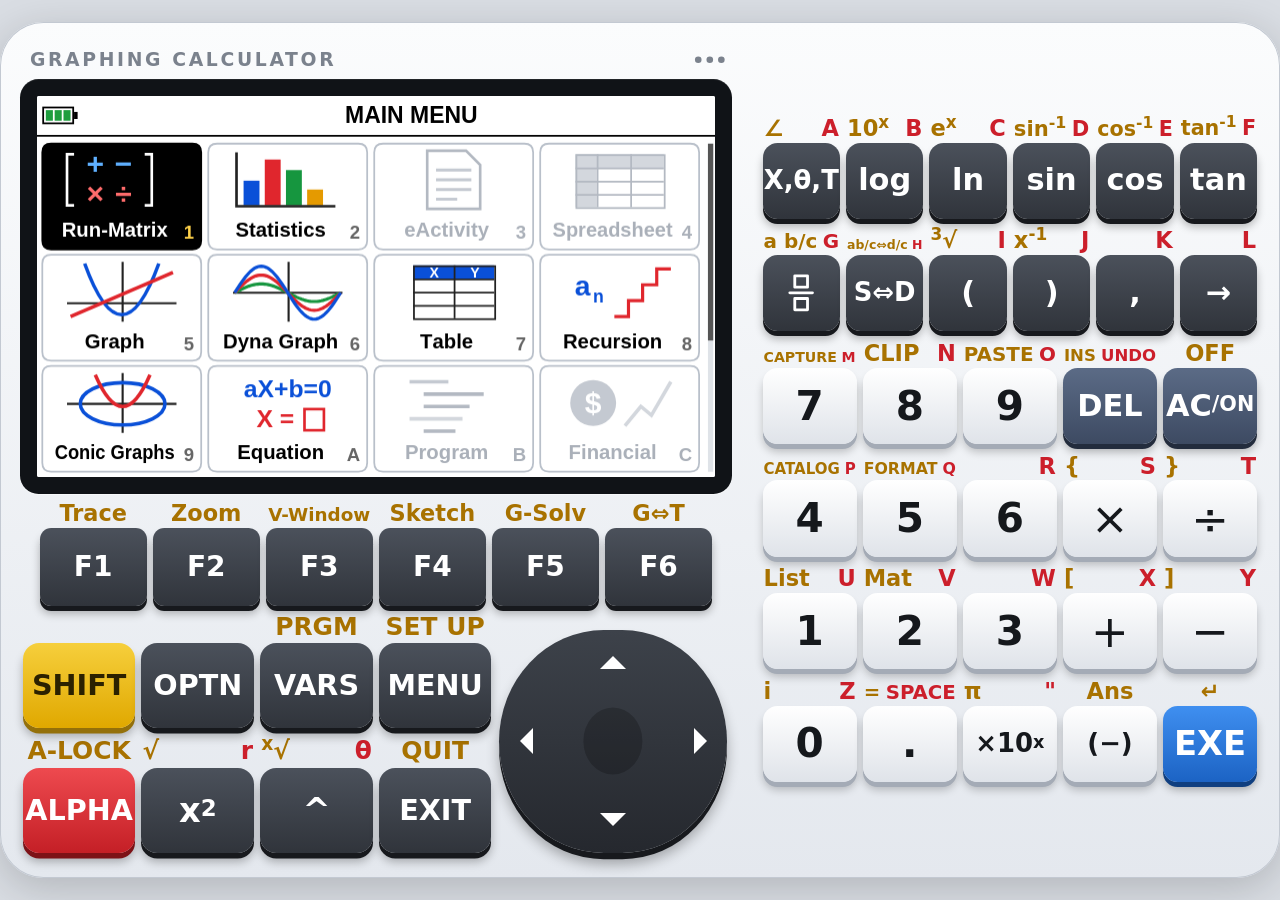
==== commit 869e0030: "Режим Recursion: последовательности aₙ, aₙ₊₁, aₙ₊₂, таблица, суммы, графики, паутина Co-Authored-By:" ====
--- a/index.html
+++ b/index.html
@@ -2,7 +2,7 @@
 <html lang="en">
 <head>
 <meta charset="utf-8">
-<meta name="app-build" content="2026-11-25·e114e7db">
+<meta name="app-build" content="2026-11-25·9a28ca59">
 <meta name="viewport" content="width=device-width, initial-scale=1, maximum-scale=1, user-scalable=no, viewport-fit=cover">
 <meta name="color-scheme" content="light dark">
 <meta name="theme-color" content="#d9dde3" media="(prefers-color-scheme: light)">
@@ -6256,6 +6256,601 @@
 };
 UI.apps.stat = statApp;
 
+// ══════ 82-recur.js — режим Recursion: последовательности, таблица членов и графики ══════
+//
+// Три типа записи: aₙ (общий член, формула от n), aₙ₊₁ (через предыдущий член) и aₙ₊₂ (через два предыдущих).
+// В каждом типе — до трёх последовательностей a, b, c; они могут ссылаться друг на друга.
+
+// ---------- свои знаки экрана: нижние индексы ----------
+G.SUBN = '';    // ₙ
+G.SUBN1 = '';   // ₙ₊₁
+G.SUBN2 = '';   // ₙ₊₂
+G.SUB0 = '';    // ₀
+G.SUB1 = '';    // ₁
+G.SUB2 = '';    // ₂
+G.REC_A = '';   // aₙ одним знакоместом (в формулах так плотнее: 2aₙ+1)
+G.REC_B = '';   // bₙ
+G.REC_C = '';   // cₙ
+const REC_GLYPH = { [G.SUBN]: 'n', [G.SUBN1]: 'n+1', [G.SUBN2]: 'n+2', [G.SUB0]: '0', [G.SUB1]: '1', [G.SUB2]: '2' };
+const REC_PAIR = { [G.REC_A]: 'a', [G.REC_B]: 'b', [G.REC_C]: 'c' };
+const recSpecial0 = lcd.special;
+lcd.special = function (ch, cx, cy, h, color) {
+  const s = REC_GLYPH[ch], p = REC_PAIR[ch];
+  if (s === undefined && p === undefined) return recSpecial0.call(this, ch, cx, cy, h, color);
+  const g = this.g, u = h / 24;
+  g.fillStyle = color;
+  g.textAlign = 'left';
+  if (p) {
+    // буква слева и маленькая n справа внизу — в одном знакоместе
+    g.font = `600 ${21.5 * u}px ${FONT}`;
+    g.fillText(p, cx - 9.3 * u, cy + 8.2 * u, 12.5 * u);
+    g.font = `700 ${11 * u}px ${FONT}`;
+    g.fillText('n', cx + 3.4 * u, cy + 10.5 * u, 6 * u);
+  } else {
+    g.font = `700 ${(s.length > 1 ? 10.5 : 13) * u}px ${FONT}`;
+    g.fillText(s, cx - 9.5 * u, cy + 10 * u, 18 * u);
+  }
+  g.textAlign = 'center';
+  return true;
+};
+
+// Строка Setup «ΣDisplay»: показывать ли в таблице столбцы сумм
+SETUP_DEF.sigma = ['ΣDisplay', ['On', 'Off']];
+S.sigma = 'Off';
+S_DEF.sigma = 'Off';
+
+// ---------- данные режима ----------
+const REC_TYPES = ['an', 'an+1', 'an+2'];
+const REC_COLORS = ['Blue', 'Red', 'Green'];
+const REC_SUBS = { an: G.SUBN, 'an+1': G.SUBN1, 'an+2': G.SUBN2 };
+const REC_INDEX = { an: 'n', 'an+1': 'n+1', 'an+2': 'n+2' };
+const REC_AN = [G.REC_A, G.REC_B, G.REC_C];                      // знаки aₙ, bₙ, cₙ в формуле
+const REC_AN1 = ['a' + G.SUBN1, 'b' + G.SUBN1, 'c' + G.SUBN1];    // aₙ₊₁, bₙ₊₁, cₙ₊₁
+// При счёте знаки подменяются переменными: n→N, aₙ bₙ cₙ → P Q R, aₙ₊₁ bₙ₊₁ cₙ₊₁ → S T U.
+// Значения пользователя в этих переменных на время расчёта сохраняются и потом возвращаются.
+const REC_VN = 'N', REC_V0 = ['P', 'Q', 'R'], REC_V1 = ['S', 'T', 'U'];
+const REC_SUBST = new Map([['n', REC_VN], ...REC_AN.map((t, i) => [t, REC_V0[i]]), ...REC_AN1.map((t, i) => [t, REC_V1[i]])]);
+const recTokens = (toks) => toks.map((t) => REC_SUBST.get(t) || t);
+const recLabel = (i, type) => (type === 'an' ? REC_AN[i] : 'abc'[i] + REC_SUBS[type]);
+
+const recNewF = () => ({ row: [], math: true, sel: false });
+const recDefaults = () => ({
+  type: 'an+1',
+  first: 0,                            // номер начального члена: a0 или a1
+  start: 1, end: 5,
+  init: [[0, 0], [0, 0], [0, 0]],      // начальные члены a, b, c (второй — для типа aₙ₊₂)
+  str: [0, 0, 0],                      // anStr, bnStr, cnStr — начало паутинной диаграммы
+  f: { an: [recNewF(), recNewF(), recNewF()], 'an+1': [recNewF(), recNewF(), recNewF()], 'an+2': [recNewF(), recNewF(), recNewF()] }
+});
+const recData = recDefaults();
+
+// ---------- расчёт (без экрана) ----------
+// type — тип записи; toks — три набора знаков формул (или null, если формулы нет);
+// set — {start, end, first, init: [[a0, a1], [b0, b1], [c0, c1]]}.
+// Возвращает {n: номера, seq: [значения a | null, b, c], sum: [накопленные суммы | null, …]}
+function recTable(type, toks, set) {
+  const { start, end, first } = set;
+  if (![start, end].every((v) => Number.isInteger(v) && v >= 0)) fail('Ma ERROR');
+  if (end < start) fail('Range ERROR');
+  if (end - start + 1 > 999) fail('Memory ERROR');
+  if (type !== 'an' && start < first) fail('Range ERROR');
+  const f = toks.map((t) => (t && t.length ? compileAst(parse(recTokens(t))) : null));
+  const iN = VIX[REC_VN], i0 = REC_V0.map((v) => VIX[v]), i1 = REC_V1.map((v) => VIX[v]);
+  const slots = [iN, ...i0, ...i1], saved = slots.map((ix) => fv[ix]);
+  const val = (k) => { const y = f[k] ? r15(f[k]()) : NaN; return Number.isFinite(y) ? y : NaN; };
+  const ns = [], seq = f.map((q) => (q ? [] : null));
+  try {
+    if (type === 'an') {
+      for (let n = start; n <= end; n++) {
+        fv[iN] = n;
+        ns.push(n);
+        for (let k = 0; k < 3; k++) if (f[k]) seq[k].push(val(k));
+      }
+    } else if (type === 'an+1') {
+      let cur = set.init.map((q, k) => (f[k] ? q[0] : NaN));
+      for (let n = first; n <= end; n++) {
+        if (n >= start) { ns.push(n); for (let k = 0; k < 3; k++) if (f[k]) seq[k].push(cur[k]); }
+        if (n === end) break;
+        fv[iN] = n;
+        for (let k = 0; k < 3; k++) fv[i0[k]] = cur[k];
+        cur = [val(0), val(1), val(2)];
+      }
+    } else {
+      let prev = set.init.map((q, k) => (f[k] ? q[0] : NaN)), cur = set.init.map((q, k) => (f[k] ? q[1] : NaN));
+      for (let n = first; n <= end; n++) {
+        if (n >= start) { ns.push(n); for (let k = 0; k < 3; k++) if (f[k]) seq[k].push(prev[k]); }
+        if (n === end) break;
+        // следующий неизвестный член — с номером n+2
+        fv[iN] = n;
+        for (let k = 0; k < 3; k++) { fv[i0[k]] = prev[k]; fv[i1[k]] = cur[k]; }
+        const next = [val(0), val(1), val(2)];
+        prev = cur; cur = next;
+      }
+    }
+  } finally {
+    slots.forEach((ix, j) => { fv[ix] = saved[j]; });
+  }
+  const sum = seq.map((a) => {
+    if (!a) return null;
+    let s = 0;
+    return a.map((v) => (s = r15(s + v)));
+  });
+  return { n: ns, seq, sum };
+}
+
+// Функция для паутинной диаграммы: aₙ₊₁ = f(aₙ). Остальные последовательности берутся начальными значениями, n — Start
+function recWebF(toks, k, set) {
+  const f = compileAst(parse(recTokens(toks[k])));
+  const iN = VIX[REC_VN], i0 = REC_V0.map((v) => VIX[v]);
+  const slots = [iN, ...i0];
+  return (x) => {
+    const saved = slots.map((ix) => fv[ix]);
+    fv[iN] = set.start;
+    for (let j = 0; j < 3; j++) fv[i0[j]] = j === k ? x : set.init[j][0];
+    try { return f(); } finally { slots.forEach((ix, j) => { fv[ix] = saved[j]; }); }
+  };
+}
+// Один шаг паутины: от (x, …) по вертикали к графику, потом по горизонтали к прямой y = x
+function recWebStep(web) {
+  const y = web.f(web.x);
+  if (!Number.isFinite(y)) return false;
+  web.path.push([web.x, y], [y, y]);
+  web.x = y;
+  return true;
+}
+
+// ---------- экран настройки таблицы ----------
+function recOpenSet(onClose) {
+  const sub = (d) => [G.SUB0, G.SUB1, G.SUB2][d];
+  const rows = () => {
+    const r = [['Start', () => recData.start, (v) => { recData.start = v; }], ['End', () => recData.end, (v) => { recData.end = v; }]];
+    if (recData.type === 'an') return r;
+    const two = recData.type === 'an+2';
+    for (let k = 0; k < 3; k++) {
+      r.push(['abc'[k] + sub(recData.first), () => recData.init[k][0], (v) => { recData.init[k][0] = v; }]);
+      if (two) r.push(['abc'[k] + sub(recData.first + 1), () => recData.init[k][1], (v) => { recData.init[k][1] = v; }]);
+    }
+    if (!two) for (let k = 0; k < 3; k++) r.push([REC_AN[k] + 'Str', () => recData.str[k], (v) => { recData.str[k] = v; }]);
+    return r;
+  };
+  pushModal({
+    sel: 0, top: 0, field: null,
+    move(d) {
+      const n = rows().length;
+      this.sel = (this.sel + d + n) % n;
+      if (this.sel < this.top) this.top = this.sel;
+      if (this.sel > this.top + 5) this.top = this.sel - 5;
+    },
+    key(k) {
+      if (this.field) {
+        this.field.key(k, (x) => { rows()[this.sel][2](x.v); this.field = null; this.move(1); }, () => { this.field = null; });
+        return;
+      }
+      const f = fIndex(k);
+      if (recData.type !== 'an' && (f === 0 || f === 1)) { recData.first = f; return; }
+      if (k.id === 'UP') this.move(-1);
+      else if (k.id === 'DOWN' || k.id === 'EXE') this.move(1);
+      else if (k.id === 'EXIT') { popModal(); if (onClose) onClose(); }
+      else if (startsNumber(k)) { this.field = new NumField(); this.field.key(k); }
+    },
+    draw() {
+      const rs = rows();
+      lcd.rect(0, 23, LW, LH - 23, '#fff');
+      lcd.text(0, 24, 'Table Setting');
+      lcd.text(16 * 18, 24, REC_INDEX[recData.type]);
+      for (let r = 0; r < 6; r++) {
+        const i = this.top + r;
+        if (i >= rs.length) break;
+        const y = 48 + r * 24, on = i === this.sel;
+        lcd.text(18, y, rs[i][0]);
+        lcd.text(6 * 18, y, ':');
+        if (on && this.field) this.field.draw(7 * 18, y + 12, LW - 7 * 18 - 14);
+        else lcd.text(7 * 18, y, fmtFit(rs[i][1](), 12), on ? { inv: true } : undefined);
+      }
+      if (this.top > 0) lcd.glyph('▲', LW - 9, 58, 12, '#000');
+      if (this.top + 6 < rs.length) lcd.glyph('▼', LW - 9, 184, 12, '#000');
+      lcd.fmenu(recData.type === 'an' ? [] : [{ l: 'a' + G.SUB0, k: 'cmd' }, { l: 'a' + G.SUB1, k: 'cmd' }]);
+    }
+  });
+}
+
+// ---------- экран графика: точки (n, aₙ) или паутинная диаграмма ----------
+// kind: 'con' — точки соединены, 'plt' — только точки, 'web' — паутина; useSum — рисовать суммы
+function recGraph(tb, kind, useSum) {
+  if (!vwOk()) fail('Range ERROR');
+  const set = { start: recData.start, end: recData.end, first: recData.first, init: recData.init };
+  const series = tb.shown.map((k) => ({
+    k, color: COLORS[REC_COLORS[k]], label: (useSum ? 'Σ' : '') + recLabel(k, recData.type),
+    pts: tb.res.n.map((n, r) => [n, (useSum ? tb.res.sum : tb.res.seq)[k][r]])
+  }));
+  const webs = kind !== 'web' ? [] : tb.shown.map((k) => {
+    const f = recWebF(tb.toks, k, set);
+    return { k, f, color: COLORS[REC_COLORS[k]], x: recData.str[k], path: [[recData.str[k], 0]] };
+  });
+  const orig = { ...VW };
+  pushModal({
+    menu: null, tr: null,
+    auto() {
+      let lo = Infinity, hi = -Infinity;
+      const see = (y) => { if (Number.isFinite(y)) { if (y < lo) lo = y; if (y > hi) hi = y; } };
+      if (kind === 'web') {
+        for (const w of webs) for (let i = 0; i <= GA.w; i++) see(w.f(VW.xmin + i * xDot()));
+      } else {
+        const all = [].concat(...series.map((s) => s.pts)).filter((p) => Number.isFinite(p[1]));
+        if (!all.length) return;
+        let inside = all.filter((p) => p[0] >= VW.xmin && p[0] <= VW.xmax);
+        if (!inside.length) {
+          // в окне нет ни одной точки — подгоняем и по горизонтали
+          const n0 = Math.min(...all.map((p) => p[0])), n1 = Math.max(...all.map((p) => p[0])), pad = Math.max(1, (n1 - n0) * 0.1);
+          VW.xmin = n0 - pad; VW.xmax = n1 + pad;
+          inside = all;
+        }
+        inside.forEach((p) => see(p[1]));
+      }
+      if (lo > hi) return;
+      const pad = hi > lo ? (hi - lo) * 0.1 : 1;
+      VW.ymin = r15(lo - pad); VW.ymax = r15(hi + pad);
+    },
+    zoomMenu() {
+      const done = () => { this.menu = null; };
+      return new FMenu([
+        null, null,
+        mi('IN', () => { vwZoom(2, 2); }),
+        mi('OUT', () => { vwZoom(0.5, 0.5); }),
+        mi('AUTO', () => { this.auto(); done(); }),
+        mi('ORIGINAL', () => { Object.assign(VW, orig); done(); })
+      ]);
+    },
+    key(k) {
+      const f = fIndex(k);
+      if (this.menu && !k.shift) {
+        if (f >= 0) { const it = this.menu.press(f); if (it && it.fn) it.fn(); return; }
+        if (k.id === 'EXIT') { this.menu = null; return; }
+      }
+      if (f === 0) { if (kind !== 'web' && series.length) { this.menu = null; this.tr = this.tr ? null : { s: 0, r: 0 }; } return; }
+      if (f === 1) { this.menu = this.zoomMenu(); return; }
+      if (f === 2) { openVWindow(); return; }
+      if (this.tr) {
+        const tr = this.tr, n = series[tr.s].pts.length;
+        if (k.id === 'LEFT') tr.r = Math.max(0, tr.r - 1);
+        else if (k.id === 'RIGHT') tr.r = Math.min(n - 1, tr.r + 1);
+        else if (k.id === 'UP' || k.id === 'DOWN') tr.s = (tr.s + (k.id === 'UP' ? series.length - 1 : 1)) % series.length;
+        else if (k.id === 'EXIT') this.tr = null;
+        else if (k.id === 'AC') popModal();
+        // точка за краем окна — сдвигаем окно, чтобы её было видно
+        const p = series[tr.s].pts[tr.r];
+        if (p && (X2P(p[0]) < 0 || X2P(p[0]) > LW)) { const hw = (VW.xmax - VW.xmin) / 2; VW.xmin = r15(p[0] - hw); VW.xmax = r15(p[0] + hw); }
+        return;
+      }
+      switch (k.id) {
+        case 'EXE': if (kind === 'web') webs.forEach(recWebStep); break;
+        case 'LEFT': vwPan(-24, 0); break;
+        case 'RIGHT': vwPan(24, 0); break;
+        case 'UP': vwPan(0, 24); break;
+        case 'DOWN': vwPan(0, -24); break;
+        case 'ADD': vwZoom(2, 2); break;
+        case 'SUB': vwZoom(0.5, 0.5); break;
+        case 'EXIT': case 'AC': popModal(); break;
+        default:
+      }
+    },
+    draw() {
+      const g = lcd.g;
+      lcd.rect(0, 23, LW, LH - 23, '#fff');
+      lcd.clip(0, GA.top, LW, LH - GA.top);
+      drawAxes();
+      const sv = S.drawType;
+      S.drawType = 'Connect';
+      try {
+        if (kind === 'web') {
+          g.strokeStyle = '#000'; g.lineWidth = 1; g.setLineDash([]);
+          g.beginPath(); g.moveTo(X2P(P2X(0)), clampP(Y2P(P2X(0)))); g.lineTo(X2P(P2X(LW)), clampP(Y2P(P2X(LW)))); g.stroke();   // y = x
+          for (const w of webs) {
+            strokePts(sampleY(w.f), w.color, 'Normal');
+            strokePts(w.path.map((p) => [clampP(X2P(p[0])), clampP(Y2P(p[1]))]), w.color, 'Thin');
+          }
+        } else {
+          for (const s of series) {
+            const pts = s.pts.map((p) => (Number.isFinite(p[1]) ? [clampP(X2P(p[0])), clampP(Y2P(p[1]))] : null));
+            if (kind === 'con') strokePts(pts, s.color, 'Normal');
+            g.fillStyle = s.color;
+            for (const p of pts) if (p) g.fillRect(p[0] - 2, p[1] - 2, 4, 4);
+          }
+        }
+      } finally { S.drawType = sv; }
+      lcd.unclip();
+      const fmt = (v) => (Number.isFinite(v) ? fmtFit(v, 12) : 'ERROR');
+      if (this.tr) {
+        const s = series[this.tr.s], p = s.pts[this.tr.r];
+        if (Number.isFinite(p[1])) drawPointer(X2P(p[0]), Y2P(p[1]), s.color);
+        if (S.coord !== 'Off') drawCoords('n=' + fmt(p[0]), s.label + '=' + fmt(p[1]), null, !!this.menu);
+      } else if (kind === 'web' && webs.length) {
+        const w = webs[0], p = w.path[w.path.length - 1];
+        drawPointer(X2P(p[0]), Y2P(p[1]), w.color);
+        if (S.coord !== 'Off') drawCoords('X=' + fmt(p[0]), 'Y=' + fmt(p[1]), null, !!this.menu);
+      }
+      if (this.menu) lcd.fmenu(this.menu.labels());
+    }
+  });
+}
+
+// ---------- режим ----------
+const recurApp = {
+  mode: 'list', cur: 0, ed: null, off: 0, base: null, menu: null, menuKind: 'base', tb: null, tmenu: null,
+
+  enter() {
+    this.base = new FMenu([
+      mi('SELECT', () => this.select()),
+      mi('DELETE', () => this.del()),
+      mi('TYPE', REC_TYPES.map((t) => mi(recLabel(0, t), () => { recData.type = t; this.cur = 0; this.off = 0; this.base.reset(); }))),
+      { l: 'n.' + G.REC_A + '··', get sub() { return recurApp.insMenu(); } },
+      mi('SET', () => recOpenSet()),
+      mi('TABLE', () => this.make())
+    ]);
+    this.menu = this.base; this.menuKind = 'base';
+    this.mode = 'list'; this.ed = null;
+  },
+  setup() { return ['io', 'sigma', 'angle', 'coord', 'grid', 'axes', 'label', 'disp']; },
+  onSetup() { if (this.mode === 'table') this.make(); },
+
+  fs() { return recData.f[recData.type]; },
+  insMenu() {
+    const items = [mi('n', 'n')];
+    if (recData.type !== 'an') REC_AN.forEach((t) => items.push(mi(t, t)));
+    if (recData.type === 'an+2') REC_AN1.forEach((t) => items.push(mi(t, t)));
+    return items;
+  },
+
+  // ---------- формулы ----------
+  startEdit(keep, atStart) {
+    const q = this.fs()[this.cur];
+    this.ed = new MathEd(S.io === 'Math');
+    if (keep && (this.ed.math || q.row.every((t) => typeof t === 'string'))) this.ed.set(q.row, atStart);
+    this.ed.sx = 0;
+  },
+  stopEdit() { this.ed = null; this.menu = this.base; this.menuKind = 'base'; this.base.reset(); },
+  commit() {
+    const q = this.fs()[this.cur], ed = this.ed;
+    if (ed.empty) { this.stopEdit(); return; }
+    parse(recTokens(ed.tokens()));     // при ошибке — Syntax ERROR, остаёмся в редакторе
+    if (!q.row.length) q.sel = true;
+    q.row = ed.get();
+    q.math = ed.math;
+    this.stopEdit();
+    if (this.cur < 2) this.cur++;
+  },
+  select() {
+    const q = this.fs()[this.cur];
+    if (q.row.length) q.sel = !q.sel;
+  },
+  del() {
+    const q = this.fs()[this.cur];
+    if (!q.row.length) return;
+    confirmBox(['Delete Formula?', ''], () => { Object.assign(q, recNewF()); });
+  },
+
+  // ---------- таблица ----------
+  make() {
+    const fs = this.fs();
+    const toks = fs.map((q) => (q.row.length ? rowTokens(q.row) : null));
+    const shown = [0, 1, 2].filter((k) => toks[k] && fs[k].sel);
+    if (!shown.length) fail('No Variable');
+    const res = recTable(recData.type, toks, { start: recData.start, end: recData.end, first: recData.first, init: recData.init });
+    const cols = [{ head: REC_INDEX[recData.type], vals: res.n, color: '#000' }];
+    for (const k of shown) {
+      cols.push({ head: recLabel(k, recData.type), vals: res.seq[k], color: COLORS[REC_COLORS[k]] });
+      if (S.sigma === 'On') cols.push({ head: 'Σ' + recLabel(k, recData.type), vals: res.sum[k], color: COLORS[REC_COLORS[k]] });
+    }
+    this.tb = { cols, res, toks, shown, r: 0, c: 0, top: 0, left: 0 };
+    const web = recData.type === 'an+1';
+    this.tmenu = new FMenu([
+      mi('FORMULA', () => { this.mode = 'list'; }),
+      mi('DELETE', () => confirmBox(['Delete Table?', ''], () => { this.mode = 'list'; this.tb = null; })),
+      null,
+      web ? mi('WEB-GPH', () => recGraph(this.tb, 'web', false)) : null,
+      mi('GPH-CON', () => this.graph('con')),
+      mi('GPH-PLT', () => this.graph('plt'))
+    ]);
+    this.mode = 'table';
+    this.stopEdit();
+  },
+  // При включённом ΣDisplay спрашиваем, что рисовать: члены или суммы
+  graph(kind) {
+    if (!vwOk()) fail('Range ERROR');
+    if (S.sigma !== 'On') { recGraph(this.tb, kind, false); return; }
+    const tb = this.tb, lab = recLabel(tb.shown[0], recData.type);
+    pushModal({
+      lock: true,
+      key(k) {
+        if (k.id === 'F1' || k.id === 'F6') { popModal(); recGraph(tb, kind, k.id === 'F6'); }
+        else if (k.id === 'EXIT' || k.id === 'AC') popModal();
+      },
+      draw() {
+        lcd.popup(['Select Graph', ' ' + lab + ' :[F1]', 'Σ' + lab + ' :[F6]'], { w: 290 });
+      }
+    });
+  },
+
+  key(k) {
+    if (this.mode === 'table') { this.tkey(k); return; }
+    const f = fIndex(k), ed = this.ed;
+    if (k.shift && k.id === 'F3' && !ed) { openVWindow(); return; }
+    if (ed) {
+      if (f >= 0) {
+        if (k.shift) return;
+        if (this.menuKind !== 'base') { const it = this.menu.press(f); if (it && it.ins !== undefined) edInsert(ed, it.ins); return; }
+        // во время ввода из основного меню работает только вставка (F4 и её подменю)
+        if (f === 3 || this.base.depth > 1) { const it = this.base.press(f); if (it && it.ins !== undefined) edInsert(ed, it.ins); }
+        return;
+      }
+      switch (k.id) {
+        case 'EXE': this.commit(); return;
+        case 'EXIT':
+          if (this.menuKind !== 'base') { if (!this.menu.back()) { this.menu = this.base; this.menuKind = 'base'; } }
+          else if (!this.base.back()) this.stopEdit();
+          return;
+        case 'AC': if (ed.empty) this.stopEdit(); else ed.clear(); return;
+        case 'OPTN': this.menu = new FMenu(FN_OPTN); this.menuKind = 'optn'; return;
+        case '4': if (k.shift) { openCatalog(ed); return; } break;
+        default:
+      }
+      if (!k.shift && !k.alpha && (k.id === 'UP' || k.id === 'DOWN')) {
+        if (!ed.vert(k.id === 'UP' ? -1 : 1)) { this.stopEdit(); this.cur = Math.max(0, Math.min(2, this.cur + (k.id === 'UP' ? -1 : 1))); }
+        return;
+      }
+      if (edNav(ed, k)) return;
+      typeKey(ed, k, 'n');
+      return;
+    }
+    if (f >= 0) {
+      if (k.shift) return;
+      const it = this.base.press(f);
+      if (it && it.fn) it.fn();
+      else if (it && it.ins !== undefined) { this.startEdit(false); edInsert(this.ed, it.ins); }
+      return;
+    }
+    switch (k.id) {
+      case 'UP': this.cur = Math.max(0, this.cur - 1); return;
+      case 'DOWN': this.cur = Math.min(2, this.cur + 1); return;
+      case 'LEFT': case 'RIGHT':
+        if (this.fs()[this.cur].row.length) this.startEdit(true, k.id === 'RIGHT');
+        return;
+      case 'EXE': this.make(); return;
+      case 'DEL': this.del(); return;
+      case 'EXIT': this.base.back(); return;
+      default:
+    }
+    // начало ввода новой формулы
+    const probe = new MathEd(S.io === 'Math');
+    if (typeKey(probe, k, 'n')) { this.startEdit(false); typeKey(this.ed, k, 'n'); }
+  },
+
+  tkey(k) {
+    const tb = this.tb, f = fIndex(k);
+    if (f >= 0) { if (!k.shift) { const it = this.tmenu.press(f); if (it && it.fn) it.fn(); } return; }
+    const nr = tb.cols[0].vals.length, nc = tb.cols.length;
+    switch (k.id) {
+      case 'UP': tb.r = (tb.r + nr - 1) % nr; break;
+      case 'DOWN': tb.r = (tb.r + 1) % nr; break;
+      case 'LEFT': tb.c = Math.max(0, tb.c - 1); break;
+      case 'RIGHT': tb.c = Math.min(nc - 1, tb.c + 1); break;
+      case 'EXIT': if (!this.tmenu.back()) this.mode = 'list'; return;
+      default: return;
+    }
+    if (tb.r < tb.top) tb.top = tb.r;
+    if (tb.r > tb.top + 4) tb.top = tb.r - 4;
+    // столбец номеров всегда на экране, остальные прокручиваются
+    if (tb.c > 0) {
+      if (tb.c - 1 < tb.left) tb.left = tb.c - 1;
+      if (tb.c - 1 > tb.left + 2) tb.left = tb.c - 3;
+    }
+  },
+
+  // ---------- рисование ----------
+  draw() {
+    statusBar(stdTags());
+    if (this.mode === 'table') this.drawTable(); else this.drawList();
+  },
+  drawList() {
+    lcd.text(0, 24, 'Recursion');
+    const rows = [];
+    let y = 0, curTop = 0, curBot = 0;
+    this.fs().forEach((q, i) => {
+      const editing = !!this.ed && i === this.cur;
+      const lay = editing ? layRow(this.ed.root, 0, this.ed.math, false) : layRow(q.row, 0, q.math !== false, false);
+      const a = Math.max(12, lay.a), d = Math.max(12, lay.d);
+      const r = { i, q, lay, a, h: Math.ceil(a + d), y, editing, defined: q.row.length > 0 };
+      if (i === this.cur) { curTop = y; curBot = y + r.h; }
+      rows.push(r); y += r.h;
+    });
+    const vh = 144;
+    if (curBot > this.off + vh) this.off = curBot - vh;
+    if (curTop < this.off) this.off = curTop;
+    lcd.clip(0, 48, LW, vh);
+    for (const r of rows) {
+      const ry = 48 + r.y - this.off;
+      if (ry + r.h < 48 || ry > 48 + vh) continue;
+      const on = r.i === this.cur && !this.ed;
+      const yc = ry + r.a;
+      if (on) lcd.rect(0, ry, LW, r.h, HILITE);
+      const ink = on ? '#fff' : '#000';
+      const lx = lcd.text(0, yc - 12, recLabel(r.i, recData.type), { color: ink });
+      const rel = r.defined || r.editing ? '=' : ':';
+      if (r.defined && r.q.sel && !r.editing) {
+        // выбранная для таблицы последовательность: знак «=» в рамке
+        lcd.rect(lx + 1, yc - 10, 16, 20, on ? '#fff' : '#000');
+        lcd.glyph(rel, lx + 9, yc, 24, on ? '#000' : '#fff');
+      } else lcd.glyph(rel, lx + 9, yc, 24, ink);
+      const ex = lx + 18, ew = LW - 44 - ex;
+      if (r.editing) { lcd.unclip(); lcd.clip(0, 48, LW, vh); drawEd(this.ed, ex, yc, ew); }
+      else if (r.defined) {
+        lcd.unclip(); lcd.clip(ex, 48, ew, vh);
+        drawLay(r.lay, ex, yc, ink);
+        lcd.unclip(); lcd.clip(0, 48, LW, vh);
+        if (r.lay.w > ew) lcd.glyph('▶', ex + ew - 5, yc, 14, ink);
+      }
+      // образец линии цветом последовательности
+      lcd.rect(LW - 40, yc - 9, 36, 18, '#fff');
+      lcd.frame(LW - 40, yc - 9, 36, 18, on ? '#fff' : '#888', 1);
+      lcd.line(LW - 35, yc, LW - 9, yc, COLORS[REC_COLORS[r.i]], 2);
+    }
+    lcd.unclip();
+    lcd.fmenu(this.menu.labels());
+  },
+  drawTable() {
+    const tb = this.tb, CWD = 96;
+    const visible = [0];
+    for (let j = 0; j < 3 && tb.left + j + 1 < tb.cols.length; j++) visible.push(tb.left + j + 1);
+    visible.forEach((ci, vx) => {
+      const col = tb.cols[ci], x = vx * CWD, hw = [...col.head].length * 18;
+      lcd.text(x + (CWD - hw) / 2, 24, col.head, { color: col.color });
+      for (let rr = 0; rr < 5; rr++) {
+        const r = tb.top + rr;
+        if (r >= col.vals.length) break;
+        const v = col.vals[r], s = Number.isFinite(v) ? fmtFit(v, 5) : 'ERROR';
+        const yy = 48 + rr * 24, on = r === tb.r && ci === tb.c;
+        if (on) lcd.rect(x + 1, yy, CWD - 2, 24, HILITE);
+        lcd.text(x + CWD - 4 - [...s].length * 18, yy, s, { color: on ? '#fff' : '#000' });
+      }
+      if (vx) lcd.line(x + .5, 24, x + .5, 168, '#000', 1);
+    });
+    lcd.line(0, 47.5, LW, 47.5, '#000', 1);
+    lcd.line(0, 168.5, LW, 168.5, '#000', 1);
+    const v = tb.cols[tb.c].vals[tb.r], s = Number.isFinite(v) ? fmtNum(v) : 'ERROR';
+    lcd.text(LW - 4 - [...s].length * 18, 169, s);
+    lcd.fmenu(this.tmenu.labels());
+  },
+
+  // ---------- сохранение ----------
+  save() {
+    const f = {};
+    for (const t of REC_TYPES) f[t] = recData.f[t].map((q) => ({ row: q.row, math: q.math, sel: q.sel }));
+    return { type: recData.type, first: recData.first, start: recData.start, end: recData.end, init: recData.init, str: recData.str, f };
+  },
+  load(st) {
+    const num = (v, def) => (Number.isFinite(v) ? v : def);
+    if (REC_TYPES.includes(st.type)) recData.type = st.type;
+    recData.first = st.first === 1 ? 1 : 0;
+    recData.start = num(st.start, 1); recData.end = num(st.end, 5);
+    for (let k = 0; k < 3; k++) {
+      if (Array.isArray(st.init) && Array.isArray(st.init[k])) recData.init[k] = [num(st.init[k][0], 0), num(st.init[k][1], 0)];
+      if (Array.isArray(st.str)) recData.str[k] = num(st.str[k], 0);
+    }
+    for (const t of REC_TYPES) {
+      const src = st.f && st.f[t];
+      if (!Array.isArray(src)) continue;
+      src.slice(0, 3).forEach((q, k) => {
+        if (q && Array.isArray(q.row)) recData.f[t][k] = { row: q.row, math: q.math !== false, sel: !!q.sel };
+      });
+    }
+  },
+  reset() {
+    Object.assign(recData, recDefaults());
+    this.mode = 'list'; this.cur = 0; this.off = 0; this.ed = null; this.tb = null;
+  }
+};
+UI.apps.recur = recurApp;
+
 // ══════ 83-conic.js — режим Conic Graphs: параболы, окружности, эллипсы, гиперболы ══════
 //
 // Три экрана: выбор вида уравнения → коэффициенты → график (Trace, Zoom, V-Window, G-Solv).
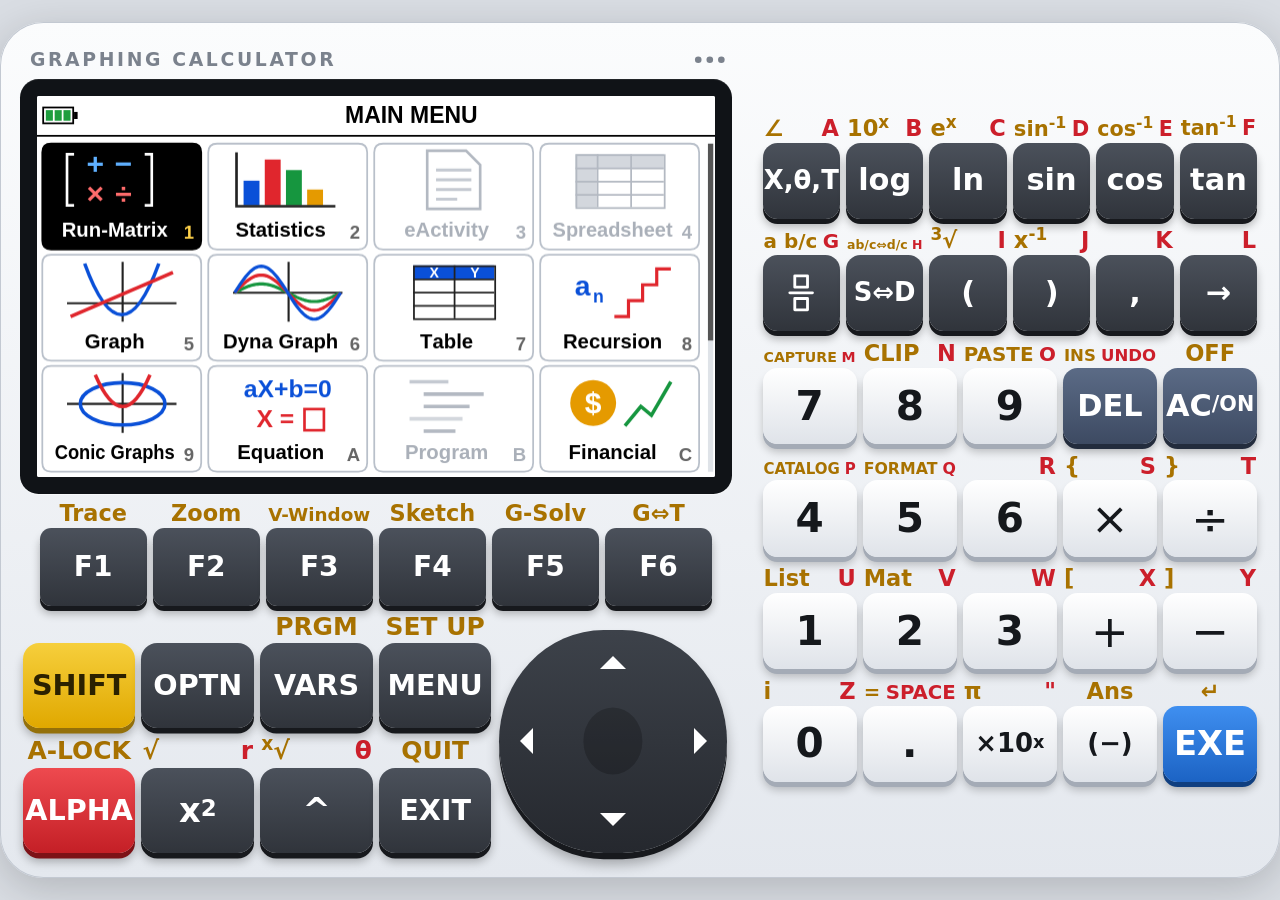
==== commit 57df9dd0: "Режим Financial: проценты, TVM, денежные потоки, амортизация, даты, облигации Co-Authored-By: Claude" ====
--- a/index.html
+++ b/index.html
@@ -2,7 +2,7 @@
 <html lang="en">
 <head>
 <meta charset="utf-8">
-<meta name="app-build" content="2026-11-25·9a28ca59">
+<meta name="app-build" content="2026-11-25·6ae72854">
 <meta name="viewport" content="width=device-width, initial-scale=1, maximum-scale=1, user-scalable=no, viewport-fit=cover">
 <meta name="color-scheme" content="light dark">
 <meta name="theme-color" content="#d9dde3" media="(prefers-color-scheme: light)">
@@ -8463,6 +8463,468 @@
 };
 UI.apps.eqn = eqnApp;
 
+// ══════ 86-fin.js — режим Financial: проценты, платежи, денежные потоки, даты, амортизация, облигации ══════
+//
+// Знаки — как у оригинала: полученные деньги положительны, отданные отрицательны
+// (PV = 100000 — взяли кредит, PMT = −599.55 — платим).
+
+// Строки Setup этого режима
+S.payment = 'End'; S_DEF.payment = 'End';          // Payment: платёж в конце или в начале периода
+S.dateMode = '365'; S_DEF.dateMode = '365';        // Date Mode: дней в году
+S.periods = 'Annual'; S_DEF.periods = 'Annual';    // Periods/YR.: купонов в год (облигации)
+if (typeof SETUP_DEF !== 'undefined') {
+  SETUP_DEF.payment = ['Payment', ['Begin', 'End']];
+  SETUP_DEF.dateMode = ['Date Mode', ['365', '360']];
+  SETUP_DEF.periods = ['Periods/YR.', ['Annual', 'Semi']];
+}
+
+// ---------- расчёты (чистые функции, проверяются в tests/fin.js) ----------
+const finBad = () => fail('Ma ERROR');
+const finNum = (x) => { if (!Number.isFinite(x)) finBad(); return x; };
+
+// Ставка за один период платежа: I% годовых, P/Y платежей и C/Y начислений в год
+function finRate(I, PY, CY) {
+  if (!(PY > 0) || !(CY > 0) || !Number.isFinite(I)) finBad();
+  const base = 1 + I / 100 / CY;
+  if (!(base > 0)) finBad();
+  return I === 0 ? 0 : Math.expm1(Math.log(base) * CY / PY);
+}
+// Множители уравнения PV + α·PMT + β·FV = 0 для ставки i за период и n периодов
+function finAB(i, n, begin) {
+  if (i === 0) return [n, 1];
+  const L = Math.log1p(i);
+  return [(1 + (begin ? i : 0)) * -Math.expm1(-n * L) / i, Math.exp(-n * L)];
+}
+// Смена знака f на сетке, идущей от нуля; корень уточняется методом Брента. Нет смены знака — NaN
+function finScan(f, f0, grid) {
+  let a = 0, fa = f0;
+  for (const b of grid) {
+    const fb = f(b);
+    if (!Number.isFinite(fb)) break;
+    if (fb === 0) return b;
+    if ((fa < 0) !== (fb < 0)) return a < b ? brent(f, a, b, fa, fb) : brent(f, b, a, fb, fa);
+    a = b; fa = fb;
+  }
+  return NaN;
+}
+// Корень f(i) = 0 при i > −1: сначала положительные ставки, потом отрицательные
+function finRoot(f) {
+  const f0 = f(0);
+  if (f0 === 0) return 0;
+  if (!Number.isFinite(f0)) finBad();
+  let r = finScan(f, f0, [1e-6, 1e-4, 1e-3, 0.0025, 0.005, 0.01, 0.02, 0.05, 0.1, 0.2, 0.5, 1, 2, 5, 10, 100, 1e3, 1e4]);
+  if (!Number.isFinite(r)) r = finScan(f, f0, [-1e-6, -1e-4, -1e-3, -0.005, -0.01, -0.02, -0.05, -0.1, -0.2, -0.5, -0.9, -0.99, -0.999]);
+  if (!Number.isFinite(r)) finBad();
+  return r;
+}
+// Сложные проценты: найти what ('n' | 'I' | 'PV' | 'PMT' | 'FV') по остальным. v = {n, I, PV, PMT, FV, PY, CY}
+function finTvm(what, v, begin) {
+  const { n, PV, PMT, FV, PY, CY } = v;
+  if (!(PY > 0) || !(CY > 0)) finBad();
+  if (what === 'I') {
+    if (![n, PV, PMT, FV].every(Number.isFinite)) finBad();
+    const i = finRoot((x) => { const [a, b] = finAB(x, n, begin); return PV + a * PMT + b * FV; });
+    return finNum(r15(100 * CY * Math.expm1(Math.log1p(i) * PY / CY)));
+  }
+  const i = finRate(v.I, PY, CY);
+  if (what === 'n') {
+    if (i === 0) { if (PMT === 0) finBad(); return finNum(-(PV + FV) / PMT); }
+    const k = 1 + (begin ? i : 0);
+    const q = (k * PMT - FV * i) / (k * PMT + PV * i);
+    if (!(q > 0)) finBad();
+    return finNum(r15(Math.log(q) / Math.log1p(i)));
+  }
+  const [a, b] = finAB(i, n, begin);
+  if (what === 'PV') return finNum(-(a * PMT + b * FV));
+  if (what === 'FV') return finNum(-(PV + a * PMT) / b);
+  if (what === 'PMT') { if (a === 0) finBad(); return finNum(-(PV + b * FV) / a); }
+  return finBad();
+}
+// Простые проценты: n — дни. SI — проценты, SFV — сумма с процентами
+function finSimple(n, I, PV, mode) {
+  const si = n / (mode === '360' ? 360 : 365) * PV * I / 100;
+  return { SI: finNum(-si), SFV: finNum(-(PV + si)) };
+}
+// График погашения: платежи с PM1 по PM2. BAL — остаток после PM2, INT и PRN — доли платежа PM1
+function finAmort(v, begin) {
+  const { PM1, PM2, PV, PMT } = v;
+  if (!Number.isInteger(PM1) || !Number.isInteger(PM2) || PM1 < 1 || PM2 < PM1 || PM2 > 9999) finBad();
+  const i = finRate(v.I, v.PY, v.CY), sg = PMT < 0 ? -1 : 1;
+  let bal = PV, int1 = 0, prn1 = 0, sInt = 0, sPrn = 0;
+  for (let k = 1; k <= PM2; k++) {
+    const first = begin && k === 1;          // при платеже в начале периода первый платёж — целиком основной долг
+    const int = first ? 0 : sg * Math.abs(bal * i);
+    const prn = first ? PMT : PMT + bal * i;
+    bal += prn;
+    if (k === PM1) { int1 = int; prn1 = prn; }
+    if (k >= PM1) { sInt += int; sPrn += prn; }
+  }
+  return { BAL: finNum(bal), INT: finNum(int1), PRN: finNum(prn1), SINT: finNum(sInt), SPRN: finNum(sPrn) };
+}
+// Пересчёт ставок: номинальная (APR) ↔ эффективная (EFF) при n начислениях в год
+const finEff = (n, I) => { if (!(n > 0) || !(1 + I / 100 / n > 0)) finBad(); return finNum(r15(Math.expm1(n * Math.log1p(I / 100 / n)) * 100)); };
+const finApr = (n, I) => { if (!(n > 0) || !(1 + I / 100 > 0)) finBad(); return finNum(r15(Math.expm1(Math.log1p(I / 100) / n) * n * 100)); };
+// Себестоимость, цена, наценка (в процентах от цены)
+const finCost = (sel, mrg) => finNum(sel * (1 - mrg / 100));
+const finSell = (cst, mrg) => { if (mrg === 100) finBad(); return finNum(cst / (1 - mrg / 100)); };
+const finMargin = (cst, sel) => { if (sel === 0) finBad(); return finNum(r15((1 - cst / sel) * 100)); };
+
+// Денежный поток cf[0], cf[1], … через равные периоды, ставка I% за период
+function finNpv(I, cf, upto) {
+  const q = 1 + I / 100;
+  if (!cf.length) fail('Dimension ERROR');
+  if (!(q > 0)) finBad();
+  let s = 0;
+  const last = upto === undefined ? cf.length - 1 : upto;
+  for (let k = 0; k <= last; k++) s += cf[k] / Math.pow(q, k);
+  return finNum(s);
+}
+const finNfv = (I, cf) => finNum(finNpv(I, cf) * Math.pow(1 + I / 100, cf.length - 1));
+function finIrr(cf) {
+  if (cf.length < 2) fail('Dimension ERROR');
+  return finNum(r15(finRoot((x) => { let s = 0; for (let k = 0; k < cf.length; k++) s += cf[k] * Math.exp(-k * Math.log1p(x)); return s; }) * 100));
+}
+// Срок окупаемости (с дисконтированием и линейной поправкой внутри периода)
+function finPbp(I, cf) {
+  if (!cf.length) fail('Dimension ERROR');
+  if (cf[0] >= 0) return 0;
+  let prev = finNpv(I, cf, 0);
+  for (let n = 0; n + 1 < cf.length; n++) {
+    const next = finNpv(I, cf, n + 1);
+    if (prev <= 0 && next >= 0) return finNum(r15(n - prev / (next - prev)));
+    prev = next;
+  }
+  return finBad();
+}
+
+// Даты {m, d, y}: с 1 января 1901 по 31 декабря 2099
+const finMonthLen = (m, y) => (m === 2 ? ((y % 4 === 0 && y % 100 !== 0) || y % 400 === 0 ? 29 : 28) : [4, 6, 9, 11].includes(m) ? 30 : 31);
+function finDateOk(q) {
+  if (![q.m, q.d, q.y].every(Number.isInteger) || q.y < 1901 || q.y > 2099 || q.m < 1 || q.m > 12 || q.d < 1 || q.d > finMonthLen(q.m, q.y)) finBad();
+  return q;
+}
+const finDayNo = (q) => Date.UTC(q.y, q.m - 1, q.d) / 86400000;
+function finFromDayNo(n) {
+  const t = new Date(n * 86400000);
+  return finDateOk({ m: t.getUTCMonth() + 1, d: t.getUTCDate(), y: t.getUTCFullYear() });
+}
+// Дней от d1 до d2: по календарю или по правилу «30 дней в месяце, 360 в году»
+function finDays(d1, d2, mode) {
+  finDateOk(d1); finDateOk(d2);
+  if (mode !== '360') return finDayNo(d2) - finDayNo(d1);
+  const a = Math.min(d1.d, 30), b = d2.d === 31 && a === 30 ? 30 : d2.d;
+  return (d2.y - d1.y) * 360 + (d2.m - d1.m) * 30 + (b - a);
+}
+// Дата через D дней (в году из 360 дней такой расчёт не делается — как у оригинала)
+function finDateAdd(q, D, mode) {
+  finDateOk(q);
+  if (mode === '360' || !Number.isInteger(D)) finBad();
+  return finFromDayNo(finDayNo(q) + D);
+}
+function finAddMonths(q, k) {
+  const t = q.y * 12 + (q.m - 1) + k, y = Math.floor(t / 12), m = t - y * 12 + 1;
+  return { m, d: Math.min(q.d, finMonthLen(m, y)), y };
+}
+
+// Амортизация имущества: kind — 'SL' | 'FP' | 'SYD' | 'DB'; v = {n, I, PV, FV, j, YR1}
+// → {val, rdv}: списание за год j и остаток к списанию после него
+function finDep(kind, v) {
+  const { n, I, PV, FV, j, YR1 } = v;
+  if (!(n > 0) || n > 9999 || !Number.isInteger(n) || !Number.isInteger(j) || j < 1 || !(YR1 >= 1 && YR1 <= 12)) finBad();
+  const part = YR1 !== 12;                     // первый год неполный — есть год n+1
+  if (j > n + (part ? 1 : 0)) finBad();
+  const base = PV - FV, f1 = YR1 / 12;
+  if (kind === 'SL') return { val: finNum(j === 1 ? base / n * f1 : j === n + 1 ? base / n * (1 - f1) : base / n), rdv: null };
+  let val = 0, rdv = 0;
+  if (kind === 'SYD') {
+    const Z = n * (n + 1) / 2, n1 = n - f1, ip = Math.floor(n1), Z1 = (ip + 1) * (ip + 2 * (n1 - ip)) / 2;
+    const first = n / Z * f1 * base;
+    val = first; rdv = base - first;
+    for (let k = 2; k <= j; k++) {
+      val = (n1 - k + 2) / Z1 * (base - first) * (k === n + 1 ? 1 - f1 : 1);
+      rdv -= val;
+    }
+    if (j === n + (part ? 1 : 0)) rdv = Math.abs(rdv) < 1e-9 * Math.max(1, Math.abs(base)) ? 0 : rdv;
+    return { val: finNum(val), rdv: finNum(rdv) };
+  }
+  const rate = kind === 'FP' ? I / 100 : I / 100 / n;          // FP — доля в год, DB — коэффициент ускорения
+  val = PV * rate * f1; rdv = base - val;
+  for (let k = 2; k <= j; k++) {
+    if (k === n + 1) { val = rdv; rdv = 0; } else { val = (rdv + FV) * rate; rdv -= val; }
+  }
+  return { val: finNum(val), rdv: finNum(rdv) };
+}
+
+// Облигация: d1 — покупка, d2 — погашение, M купонов в год. → число оставшихся купонов N,
+// дней в купонном периоде D, прошло A, осталось B до ближайшего купона
+function finBondParts(d1, d2, M, mode) {
+  finDateOk(d1); finDateOk(d2);
+  if (!(finDayNo(d2) > finDayNo(d1))) finBad();
+  let N = 0, prev = d2, next = d2;
+  do { N++; next = prev; prev = finAddMonths(d2, -N * 12 / M); } while (finDayNo(prev) > finDayNo(d1) && N < 2400);
+  const cnt = (a, b) => (mode === '360' ? finDays(a, b, '360') : finDayNo(b) - finDayNo(a));
+  const D = mode === '360' ? 360 / M : cnt(prev, next), A = cnt(prev, d1);
+  return { N, D, A, B: D - A };
+}
+// Цена на 100 единиц номинала (отрицательная — деньги отдаём), без накопленного купона
+function finBondPrice(p, RDV, CPN, YLD, M) {
+  const y = YLD / 100 / M, c = CPN / M, w = p.B / p.D;
+  if (!(1 + y > 0)) return NaN;
+  if (p.N <= 1) return -(RDV + c) / (1 + w * y) + p.A / p.D * c;
+  let prc = -RDV / Math.pow(1 + y, p.N - 1 + w);
+  for (let k = 1; k <= p.N; k++) prc -= c / Math.pow(1 + y, k - 1 + w);
+  return prc + p.A / p.D * c;
+}
+// what = 'PRC' → {PRC, INT, CST}; what = 'YLD' → доходность в процентах. v = {d1, d2, RDV, CPN, PRC, YLD}
+function finBond(what, v, mode, periods) {
+  const M = periods === 'Semi' ? 2 : 1, p = finBondParts(v.d1, v.d2, M, mode);
+  if (what === 'PRC') {
+    const prc = finNum(finBondPrice(p, v.RDV, v.CPN, v.YLD, M)), int = -p.A / p.D * v.CPN / M;
+    return { PRC: prc, INT: finNum(int), CST: finNum(prc + int) };
+  }
+  const g = (yl) => finBondPrice(p, v.RDV, v.CPN, yl, M) - v.PRC;
+  const g0 = g(0);
+  if (g0 === 0) return 0;
+  if (!Number.isFinite(g0)) finBad();
+  let y = finScan(g, g0, [0.5, 1, 2, 5, 10, 20, 50, 100, 1000]);
+  if (!Number.isFinite(y)) y = finScan(g, g0, [-0.5, -1, -2, -5, -10, -20, -50, -90]);
+  return finNum(r15(y));
+}
+
+// ---------- экраны ----------
+const FIN_T0 = { n: 0, I: 0, PV: 0, PMT: 0, FV: 0, PY: 12, CY: 12, PM1: 1, PM2: 1, j: 1, YR1: 12 };
+const FIN_C0 = { Cst: 0, Sel: 0, Mrg: 0 };
+const FIN_D0 = { m1: 1, d1: 1, y1: 2020, m2: 1, d2: 1, y2: 2020, D: 0 };
+const FIN_B0 = { RDV: 100, CPN: 0, PRC: 0, YLD: 0 };
+const FIN_PAGES = [
+  [['simple', 'SIMPLE', 'Simple Interest'], ['compound', 'COMPOUND', 'Compound Interest'], ['cash', 'CASH', 'Cash Flow'], ['amort', 'AMORTZN', 'Amortization'], ['conv', 'CONVERT', 'Conversion']],
+  [['cost', 'COST', 'Cost/Sell/Margin'], ['days', 'DAYS', 'Days Calculation'], ['dep', 'DEPREC', 'Depreciation'], ['bond', 'BOND', 'Bond Calculation'], null]
+];
+
+// Столбец платежей (List n): правка значений денежного потока
+function finListEdit(n) {
+  const list = () => mem.lists[n - 1] || (mem.lists[n - 1] = []);
+  pushModal({
+    sel: 0, top: 0, field: null,
+    see() {
+      this.sel = Math.max(0, Math.min(list().length, this.sel));
+      if (this.sel < this.top) this.top = this.sel;
+      if (this.sel > this.top + 4) this.top = this.sel - 4;
+    },
+    key(k) {
+      const a = list();
+      if (this.field) {
+        this.field.key(k, (x) => { a[this.sel] = x; this.field = null; this.sel++; this.see(); }, () => { this.field = null; });
+        return;
+      }
+      const f = fIndex(k);
+      if (f === 0 || k.id === 'DEL') { if (this.sel < a.length) a.splice(this.sel, 1); }
+      else if (f === 1) { if (a.length) confirmBox(['Delete All?', ''], () => { mem.lists[n - 1] = []; this.sel = 0; this.top = 0; }); return; }
+      else if (f === 2) { if (a.length < 999) a.splice(this.sel, 0, RI(0)); }
+      else if (k.id === 'UP') this.sel--;
+      else if (k.id === 'DOWN' || k.id === 'EXE') this.sel++;
+      else if (k.id === 'EXIT') { popModal(); return; }
+      else if (startsNumber(k)) { if (a.length >= 999 && this.sel >= a.length) fail('Memory ERROR'); this.field = new NumField(); this.field.key(k); return; }
+      this.see();
+    },
+    draw() {
+      const a = list();
+      lcd.rect(0, 23, LW, LH - 23, '#fff');
+      lcd.text(0, 24, 'List ' + n);
+      lcd.line(0, 47.5, LW, 47.5, '#000', 1);
+      for (let r = 0; r < 5; r++) {
+        const i = this.top + r;
+        if (i > a.length) break;
+        const y = 48 + r * 24, idx = String(i + 1), on = i === this.sel;
+        lcd.text(54 - idx.length * 18, y, idx);
+        if (on) lcd.rect(72, y, LW - 76, 24, HILITE);
+        if (i < a.length) { const s = fmtFit(a[i].v, 15); lcd.text(LW - 6 - [...s].length * 18, y, s, { color: on ? '#fff' : '#000' }); }
+      }
+      lcd.line(63.5, 48, 63.5, 168, '#000', 1);
+      lcd.line(0, 168.5, LW, 168.5, '#000', 1);
+      if (this.field) this.field.draw(4, 180, LW - 8);
+      else if (this.sel < a.length) { const s = fmtNum(a[this.sel].v); lcd.text(LW - 4 - [...s].length * 18, 169, s); }
+      lcd.fmenu([{ l: 'DELETE', k: 'cmd' }, { l: 'DEL-ALL', k: 'cmd' }, { l: 'INSERT', k: 'cmd' }]);
+    }
+  });
+}
+
+const finApp = {
+  page: 0, scr: 'menu', sel: 0, top: 0, field: null, res: null, menu: null, defs: null,
+  t: { ...FIN_T0 }, c: { ...FIN_C0 }, d: { ...FIN_D0 }, b: { ...FIN_B0 }, cf: { list: 1 },
+
+  enter() { this.scr = 'menu'; this.page = 0; this.field = null; this.res = null; },
+  setup() { return ['payment', 'dateMode', 'periods', 'disp']; },
+
+  // Описания расчётов: заголовок, поля [объект, ключ, подпись], меню действий
+  forms() {
+    if (this.defs) return this.defs;
+    const t = this.t, c = this.c, d = this.d, b = this.b, cf = this.cf;
+    const F = (o, k, l, list) => ({ o, k, l, list: !!list });
+    const tvm = [F(t, 'n', 'n'), F(t, 'I', 'I%'), F(t, 'PV', 'PV'), F(t, 'PMT', 'PMT'), F(t, 'FV', 'FV'), F(t, 'PY', 'P/Y'), F(t, 'CY', 'C/Y')];
+    const date = (x) => [F(d, 'm' + x, 'd' + x + ':M'), F(d, 'd' + x, 'd' + x + ':D'), F(d, 'y' + x, 'd' + x + ':Y')];
+    const begin = () => S.payment === 'Begin';
+    const pay = () => (begin() ? 'Bgn' : 'End');
+    const D1 = () => ({ m: d.m1, d: d.d1, y: d.y1 }), D2 = () => ({ m: d.m2, d: d.d2, y: d.y2 });
+    const flows = () => { const a = mem.lists[cf.list - 1]; if (!a || !a.length) fail('Dimension ERROR'); return a.map((x) => x.v); };
+    const show = (rows) => this.show(rows);
+    const dateStr = (q) => q.m + '/' + q.d + '/' + q.y;
+    // найти переменную сложных процентов и записать её в своё поле
+    const solve = (what, label) => mi(label, () => { const x = finTvm(what, t, begin()); t[what] = x; show([[label, x]]); });
+    const amort = (key, label) => mi(label, () => show([[label, finAmort(t, begin())[key]]]));
+    const dep = (kind) => mi(kind, () => { const r = finDep(kind, t); show(r.rdv === null ? [[kind, r.val]] : [[kind, r.val], ['RDV', r.rdv]]); });
+    this.defs = {
+      simple: {
+        title: () => 'Simple Interest', fields: tvm.slice(0, 3),
+        menu: [mi('SI', () => show([['SI', finSimple(t.n, t.I, t.PV, S.dateMode).SI]])), mi('SFV', () => show([['SFV', finSimple(t.n, t.I, t.PV, S.dateMode).SFV]]))]
+      },
+      compound: {
+        title: () => 'Compound Interest:' + pay(), fields: tvm,
+        menu: [solve('n', 'n'), solve('I', 'I%'), solve('PV', 'PV'), solve('PMT', 'PMT'), solve('FV', 'FV'), mi('AMORTZN', () => this.open('amort'))]
+      },
+      cash: {
+        title: () => 'Cash Flow', fields: [F(t, 'I', 'I%'), F(cf, 'list', 'Csh', true)],
+        menu: [
+          mi('NPV', () => show([['NPV', finNpv(t.I, flows())]])), mi('IRR', () => show([['IRR', finIrr(flows())]])),
+          mi('PBP', () => show([['PBP', finPbp(t.I, flows())]])), mi('NFV', () => show([['NFV', finNfv(t.I, flows())]])),
+          mi('◀LIST', () => finListEdit(cf.list)),
+          mi('LIST', () => numDialog('Cash Flow', [['List', cf.list]], (v) => { this.put({ o: cf, k: 'list', list: true }, v[0]); }))
+        ]
+      },
+      amort: {
+        title: () => 'Amortization:' + pay(), fields: [F(t, 'PM1', 'PM1'), F(t, 'PM2', 'PM2'), ...tvm],
+        menu: [amort('BAL', 'BAL'), amort('INT', 'INT'), amort('PRN', 'PRN'), amort('SINT', 'ΣINT'), amort('SPRN', 'ΣPRN'), mi('COMPOUND', () => this.open('compound'))]
+      },
+      conv: {
+        title: () => 'Conversion', fields: tvm.slice(0, 2),
+        menu: [mi('▶EFF', () => show([['EFF', finEff(t.n, t.I)]])), mi('▶APR', () => show([['APR', finApr(t.n, t.I)]]))]
+      },
+      cost: {
+        title: () => 'Cost/Sell/Margin', fields: [F(c, 'Cst', 'Cst'), F(c, 'Sel', 'Sel'), F(c, 'Mrg', 'Mrg')],
+        menu: [
+          mi('COST', () => { c.Cst = finCost(c.Sel, c.Mrg); show([['Cst', c.Cst]]); }),
+          mi('SELL', () => { c.Sel = finSell(c.Cst, c.Mrg); show([['Sel', c.Sel]]); }),
+          mi('MARGIN', () => { c.Mrg = finMargin(c.Cst, c.Sel); show([['Mrg', c.Mrg]]); })
+        ]
+      },
+      days: {
+        title: () => 'Days Calculation', fields: [...date(1), ...date(2), F(d, 'D', 'D')],
+        menu: [
+          mi('PRD', () => show([['PRD', finDays(D1(), D2(), S.dateMode)]])),
+          mi('d1+D', () => show([['d1+D', dateStr(finDateAdd(D1(), d.D, S.dateMode))]])),
+          mi('d1−D', () => show([['d1−D', dateStr(finDateAdd(D1(), -d.D, S.dateMode))]]))
+        ]
+      },
+      dep: {
+        title: () => 'Depreciation', fields: [F(t, 'n', 'n'), F(t, 'I', 'I%'), F(t, 'PV', 'PV'), F(t, 'FV', 'FV'), F(t, 'j', 'j'), F(t, 'YR1', 'YR1')],
+        menu: [dep('SL'), dep('FP'), dep('SYD'), dep('DB')]
+      },
+      bond: {
+        title: () => 'Bond Calculation', fields: [...date(1), ...date(2), F(b, 'RDV', 'RDV'), F(b, 'CPN', 'CPN'), F(b, 'PRC', 'PRC'), F(b, 'YLD', 'YLD')],
+        menu: [
+          mi('PRC', () => { const r = finBond('PRC', { d1: D1(), d2: D2(), ...b }, S.dateMode, S.periods); b.PRC = r.PRC; show([['PRC', r.PRC], ['INT', r.INT], ['CST', r.CST]]); }),
+          mi('YLD', () => { b.YLD = finBond('YLD', { d1: D1(), d2: D2(), ...b }, S.dateMode, S.periods); show([['YLD', b.YLD]]); })
+        ]
+      }
+    };
+    return this.defs;
+  },
+  form() { return this.forms()[this.scr]; },
+  open(id) {
+    this.scr = id; this.sel = 0; this.top = 0; this.field = null; this.res = null;
+    this.menu = new FMenu(this.form().menu);
+  },
+  show(rows) { this.res = rows; this.field = null; this.menu = new FMenu([mi('REPEAT', () => this.repeat())]); },
+  repeat() { this.res = null; this.menu = new FMenu(this.form().menu); },
+  put(fd, x) {
+    if (fd.list) { if (!Number.isInteger(x) || x < 1 || x > 26) fail('Argument ERROR'); }
+    fd.o[fd.k] = x;
+  },
+  move(dir) {
+    const n = this.form().fields.length;
+    this.sel = (this.sel + dir + n) % n;
+    if (this.sel < this.top) this.top = this.sel;
+    if (this.sel > this.top + 5) this.top = this.sel - 5;
+  },
+
+  key(k) {
+    const f = fIndex(k);
+    if (this.scr === 'menu') {
+      if (f === 5) this.page = 1 - this.page;
+      else if (f >= 0) { const it = FIN_PAGES[this.page][f]; if (it) this.open(it[0]); }
+      else if (k.id === 'EXIT' && this.page) this.page = 0;
+      return;
+    }
+    if (this.res) {
+      if (f === 0 || k.id === 'EXIT' || k.id === 'EXE') this.repeat();
+      return;
+    }
+    const fields = this.form().fields;
+    if (this.field) {
+      this.field.key(k, (x) => { this.put(fields[this.sel], x.v); this.field = null; this.move(1); }, () => { this.field = null; });
+      return;
+    }
+    if (f >= 0) { const it = this.menu.press(f); if (it && it.fn) it.fn(); return; }
+    switch (k.id) {
+      case 'UP': this.move(-1); break;
+      case 'DOWN': case 'EXE': this.move(1); break;
+      case 'EXIT': this.page = FIN_PAGES[0].some((p) => p && p[0] === this.scr) ? 0 : 1; this.scr = 'menu'; break;
+      default: if (startsNumber(k)) { this.field = new NumField(); this.field.key(k); }
+    }
+  },
+  tap(x, y) {
+    if (y < 48 || y >= 192 || this.field || this.res) return;
+    const r = Math.floor((y - 48) / 24);
+    if (this.scr === 'menu') { if (r < 5 && FIN_PAGES[this.page][r]) this.open(FIN_PAGES[this.page][r][0]); else if (r === 5) this.page = 1 - this.page; return; }
+    if (this.top + r < this.form().fields.length) this.sel = this.top + r;
+  },
+
+  row(y, label, val, on) {
+    lcd.text(0, y, label);
+    lcd.text(72, y, '=');
+    if (on && this.field) { this.field.draw(90, y + 12, LW - 94); return; }
+    lcd.text(90, y, typeof val === 'string' ? val : fmtFit(val, 16), on ? { inv: true } : undefined);
+  },
+  draw() {
+    statusBar(stdTags());
+    if (this.scr === 'menu') {
+      const page = FIN_PAGES[this.page];
+      lcd.text(0, 24, 'Financial(' + (this.page + 1) + '/2)');
+      page.forEach((it, i) => { if (it) lcd.text(18, 48 + i * 24, 'F' + (i + 1) + ':' + it[2]); });
+      lcd.text(18, 48 + 5 * 24, 'F6:Next Page');
+      lcd.fmenu([...page.map((it) => it && { l: it[1], k: 'cmd' }), { l: '▷', k: 'cmd' }]);
+      return;
+    }
+    const fm = this.form();
+    lcd.text(0, 24, fm.title());
+    if (this.res) this.res.forEach(([label, val], i) => this.row(48 + i * 24, label, val, false));
+    else {
+      for (let r = 0; r < 6; r++) {
+        const i = this.top + r;
+        if (i >= fm.fields.length) break;
+        const fd = fm.fields[i], v = fd.o[fd.k];
+        this.row(48 + r * 24, fd.l, fd.list ? 'List ' + v : v, i === this.sel);
+      }
+      if (this.top > 0) lcd.glyph('▲', LW - 9, 58, 12, '#000');
+      if (this.top + 6 < fm.fields.length) lcd.glyph('▼', LW - 9, 184, 12, '#000');
+    }
+    lcd.fmenu(this.menu.labels());
+  },
+
+  save() { return { t: { ...this.t }, c: { ...this.c }, d: { ...this.d }, b: { ...this.b }, cf: { ...this.cf } }; },
+  load(st) {
+    const take = (to, from) => { if (from) for (const k in to) if (Number.isFinite(from[k])) to[k] = from[k]; };
+    take(this.t, st.t); take(this.c, st.c); take(this.d, st.d); take(this.b, st.b);
+    if (st.cf && Number.isInteger(st.cf.list) && st.cf.list >= 1 && st.cf.list <= 26) this.cf.list = st.cf.list;
+  },
+  reset() {
+    Object.assign(this.t, FIN_T0); Object.assign(this.c, FIN_C0); Object.assign(this.d, FIN_D0); Object.assign(this.b, FIN_B0);
+    this.cf.list = 1;
+    this.enter();
+  }
+};
+UI.apps.fin = finApp;
+
 // ══════ 90-system.js — режим System: версия и сброс памяти ══════
 
 function resetSetup() {
